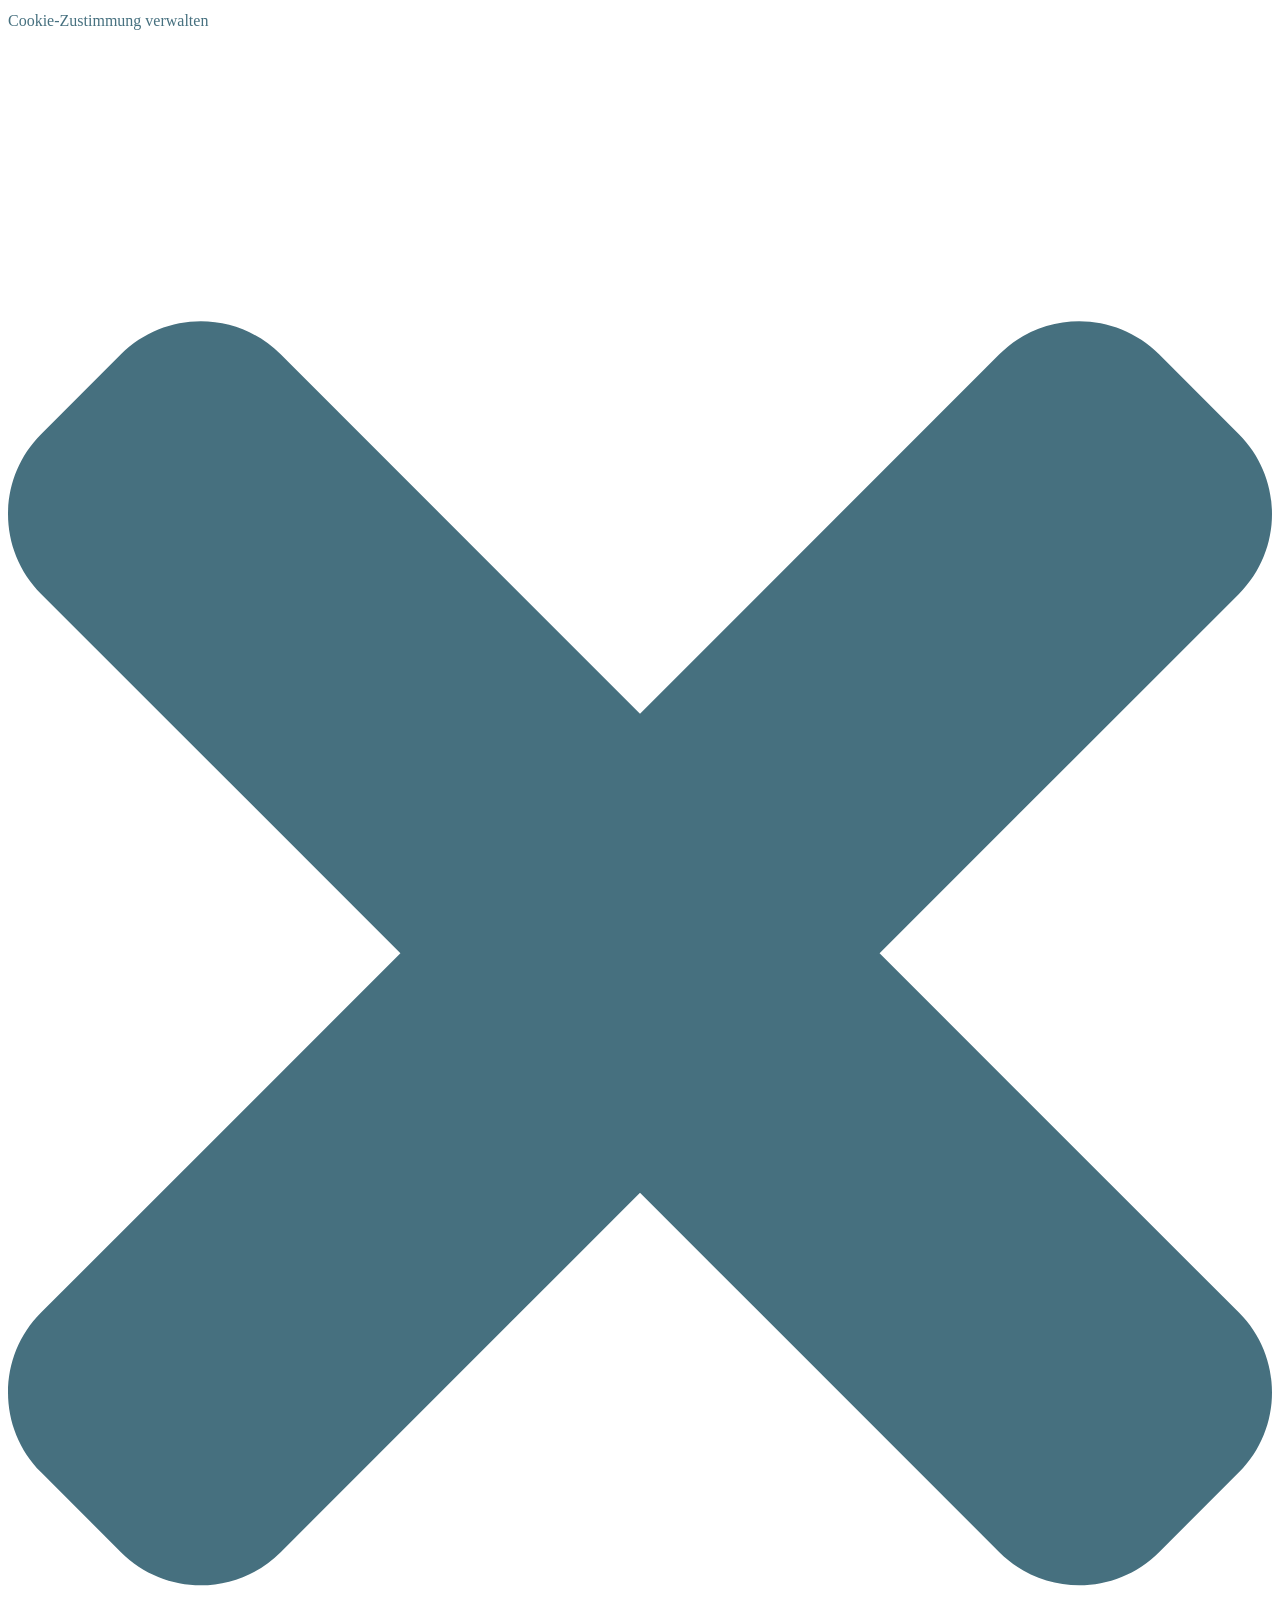
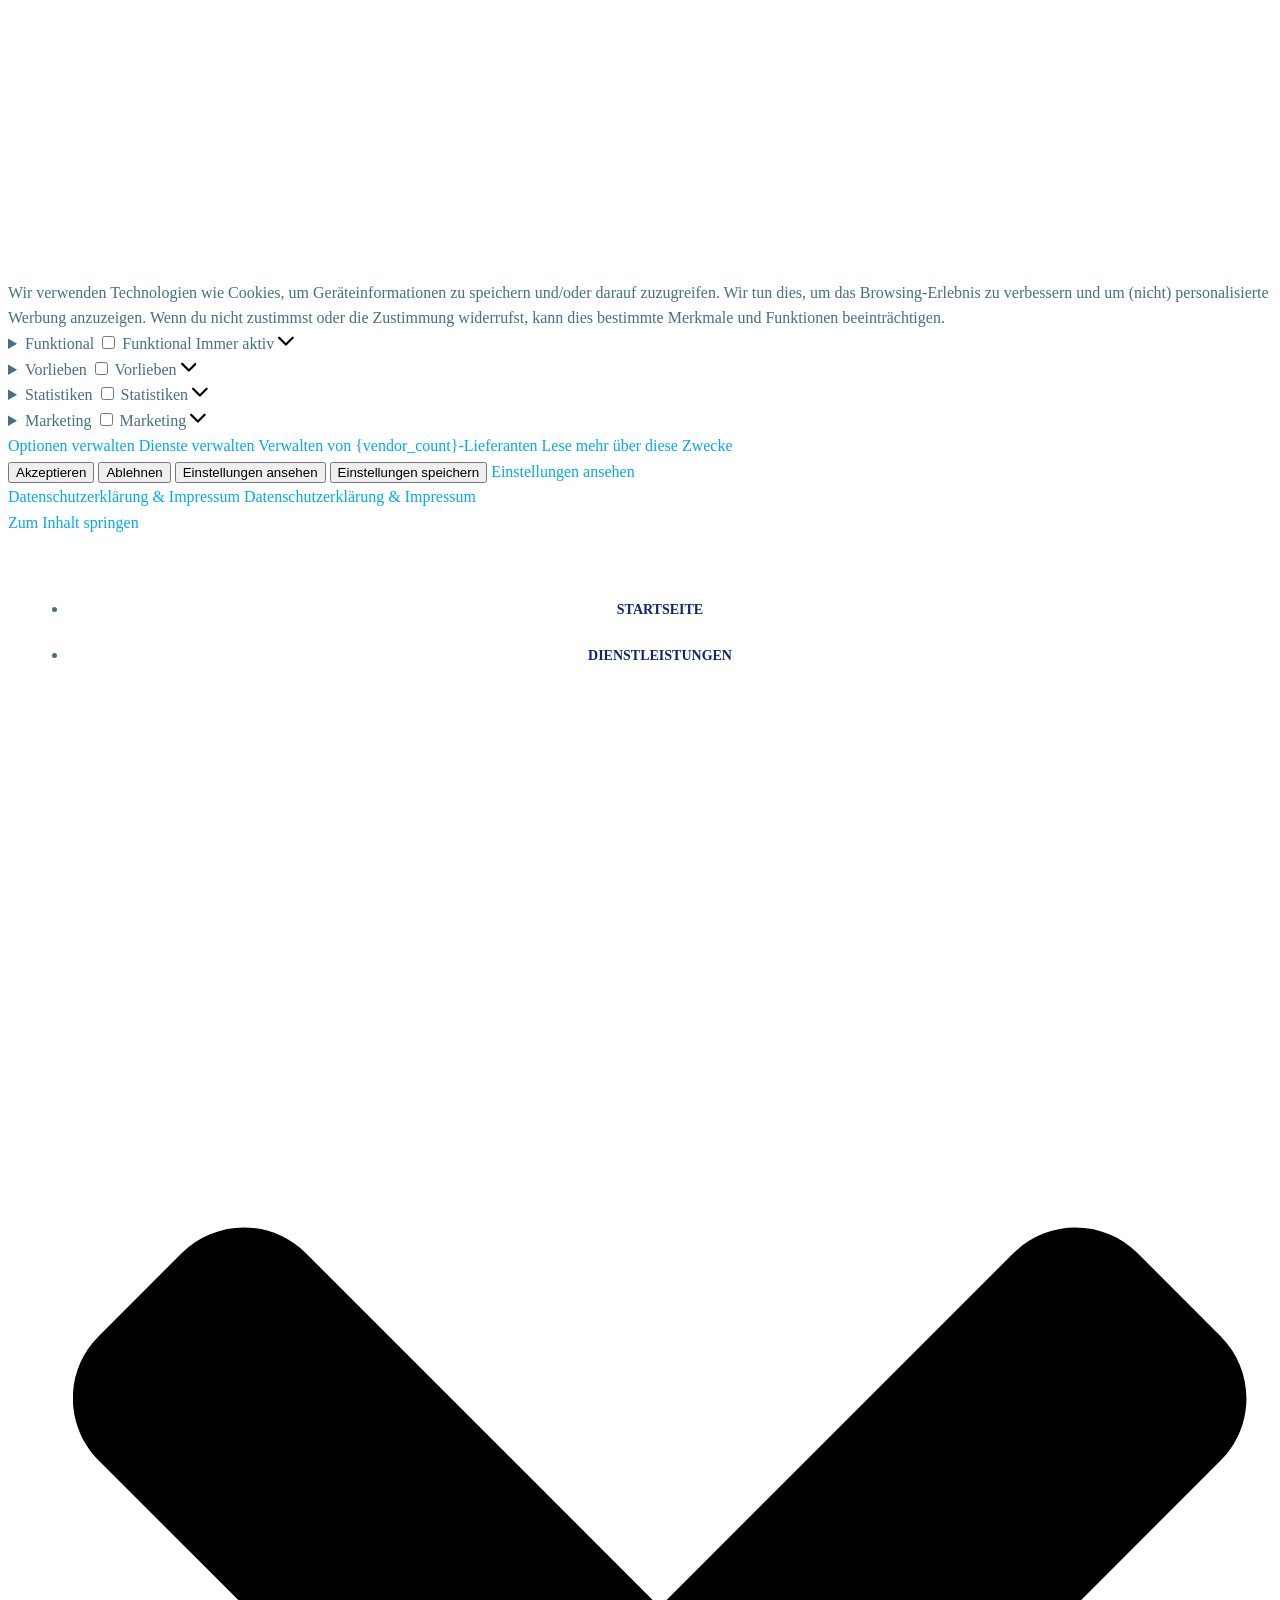
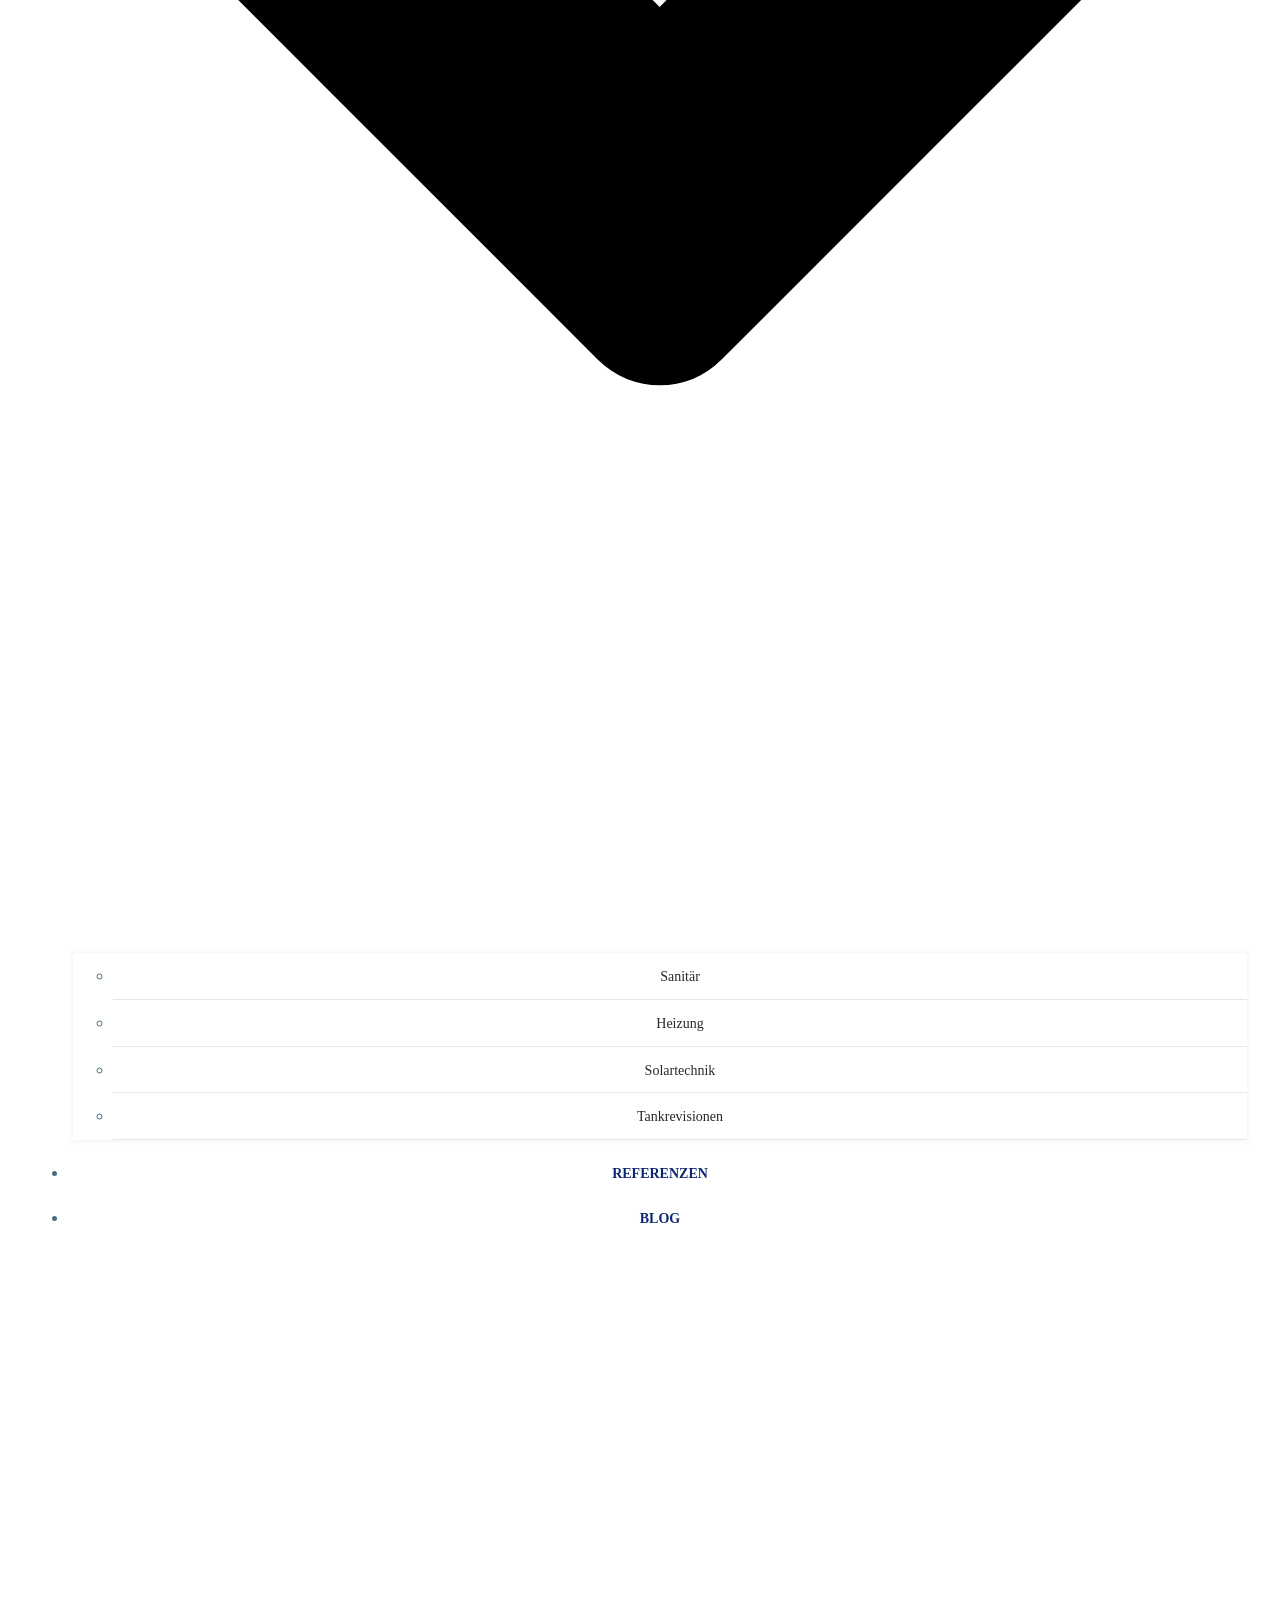
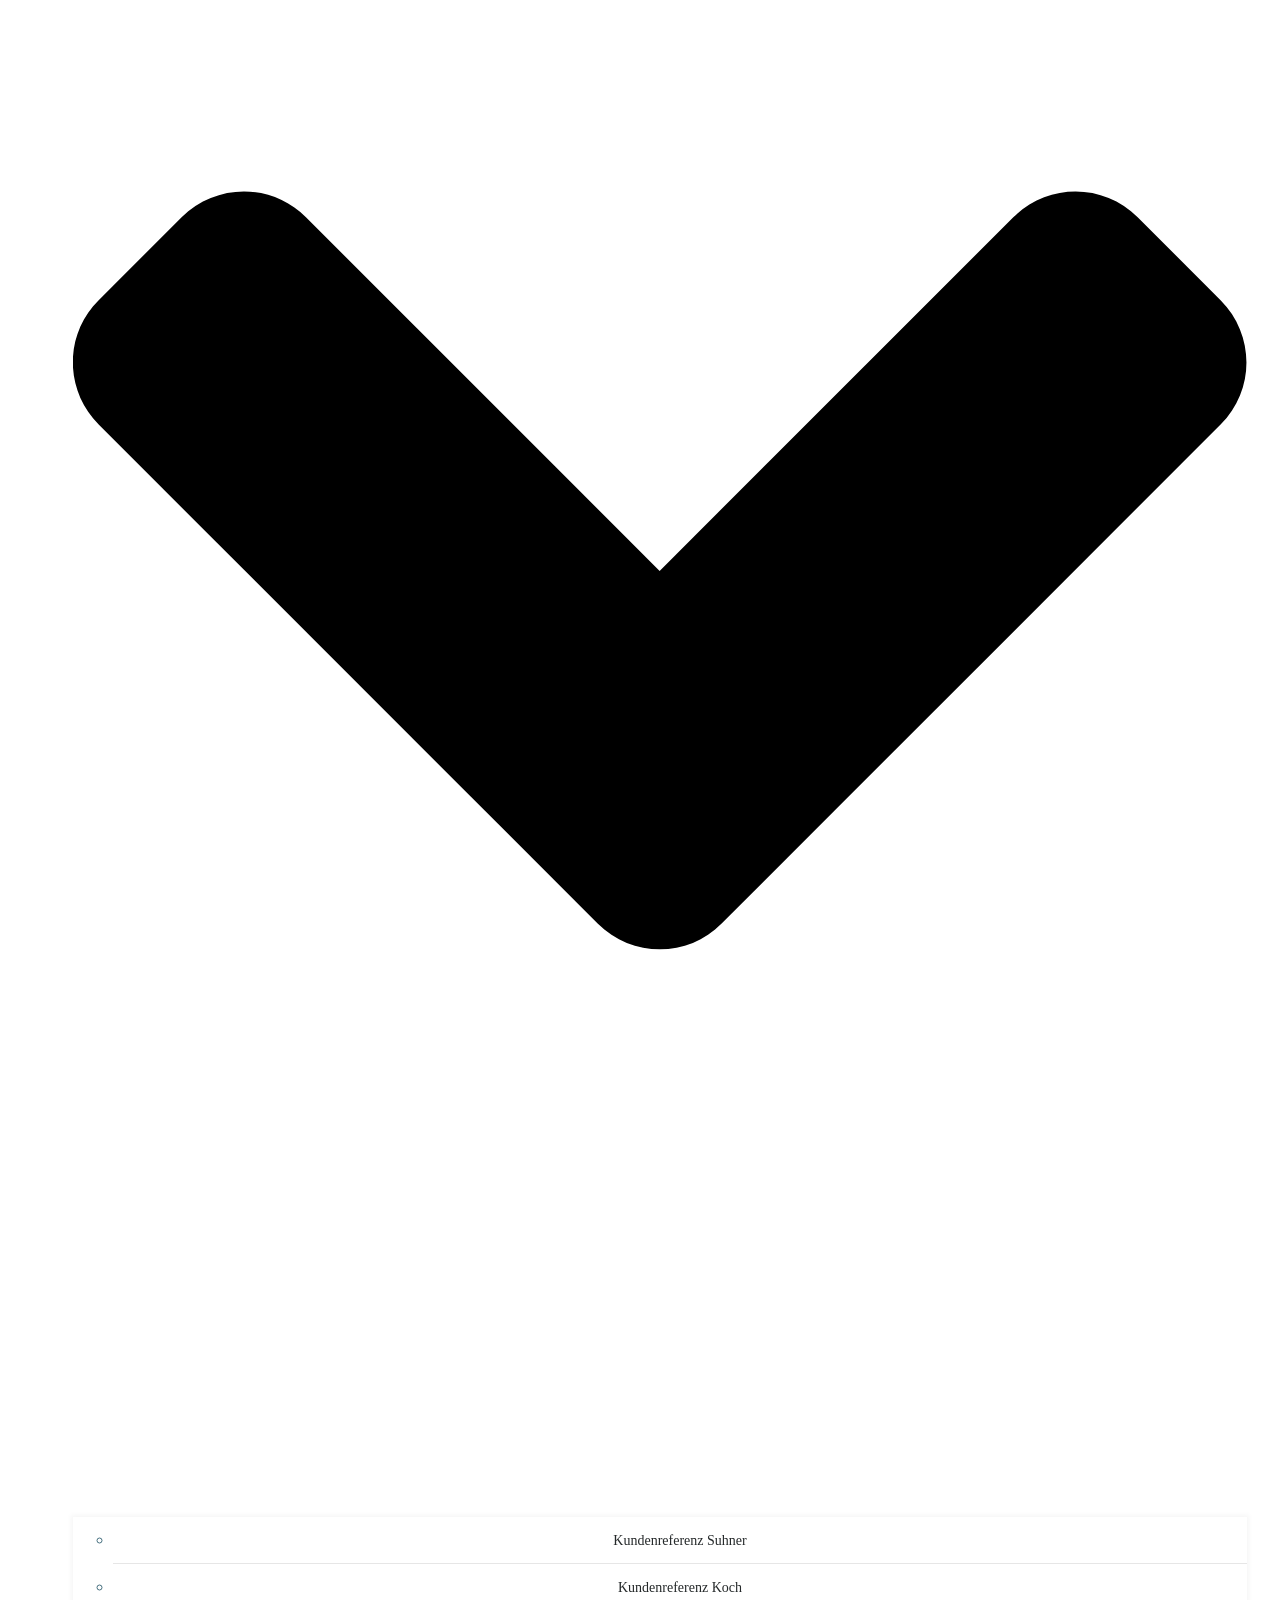
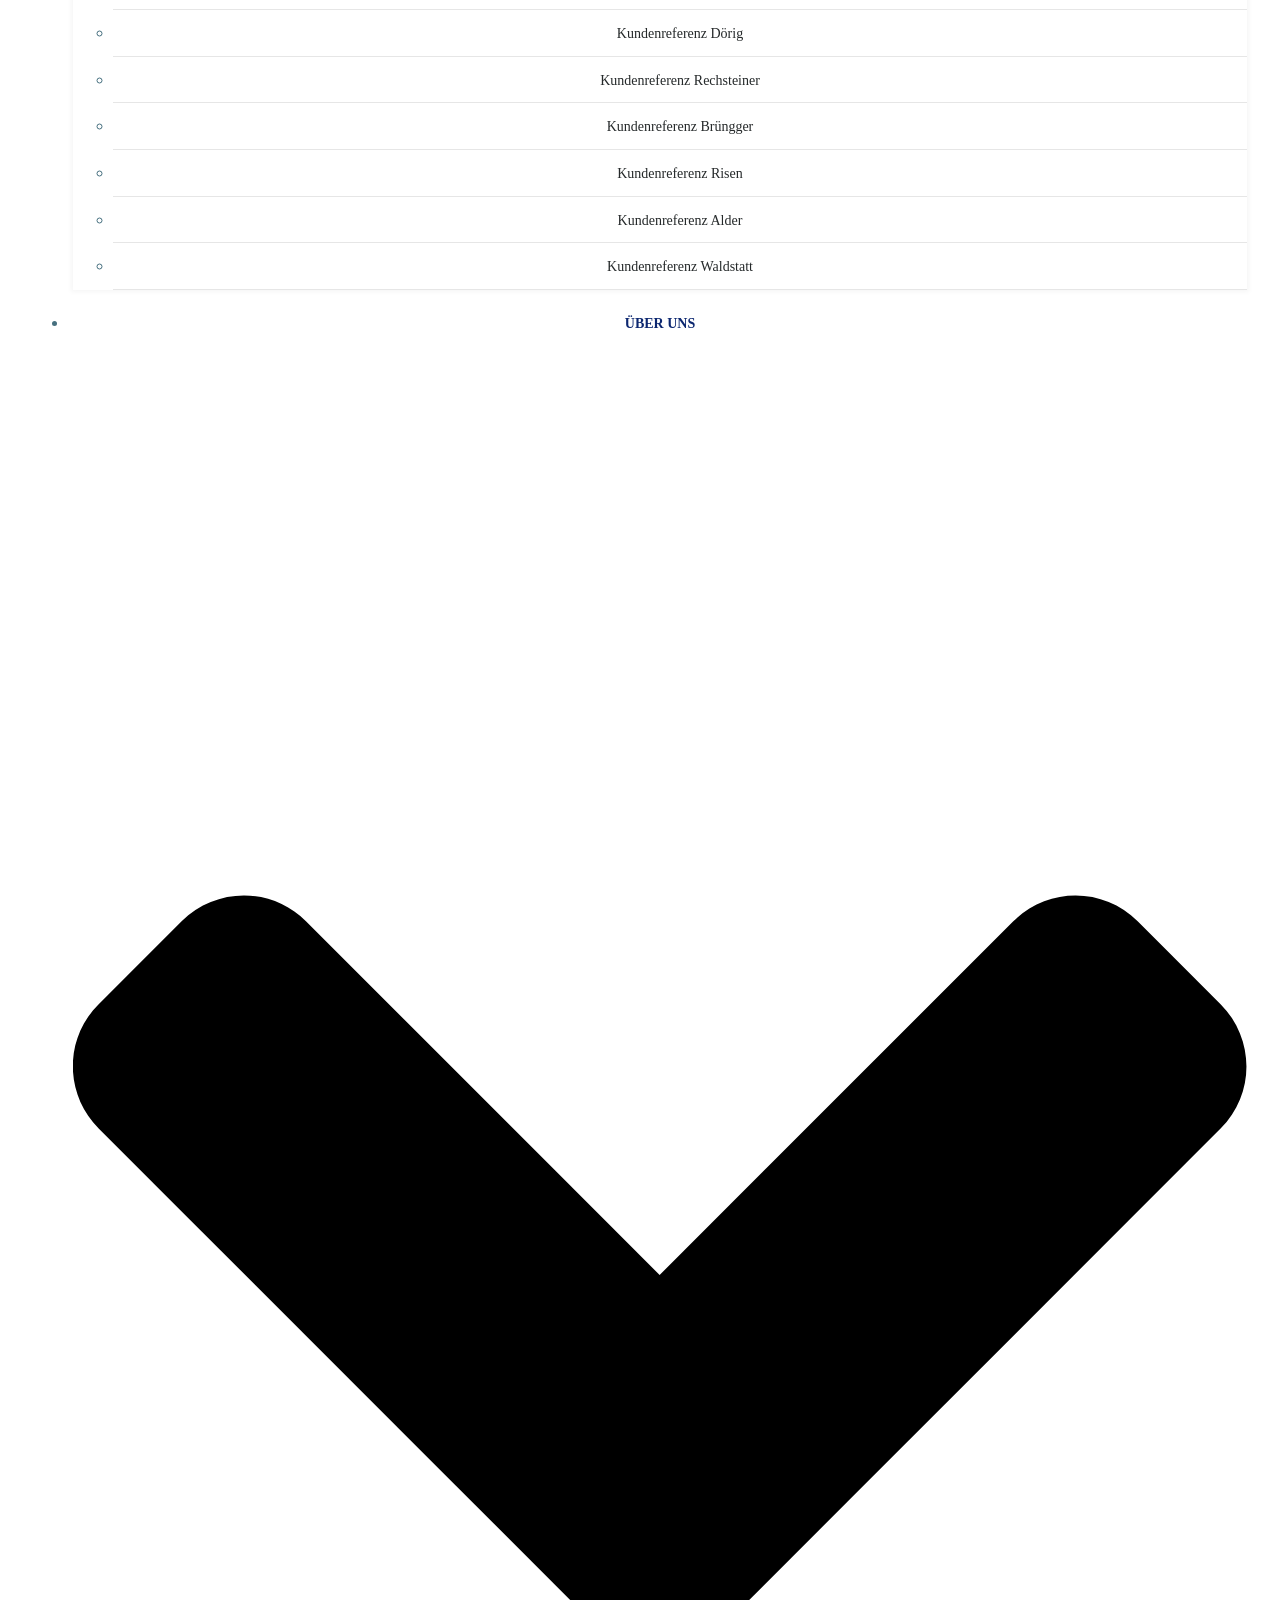
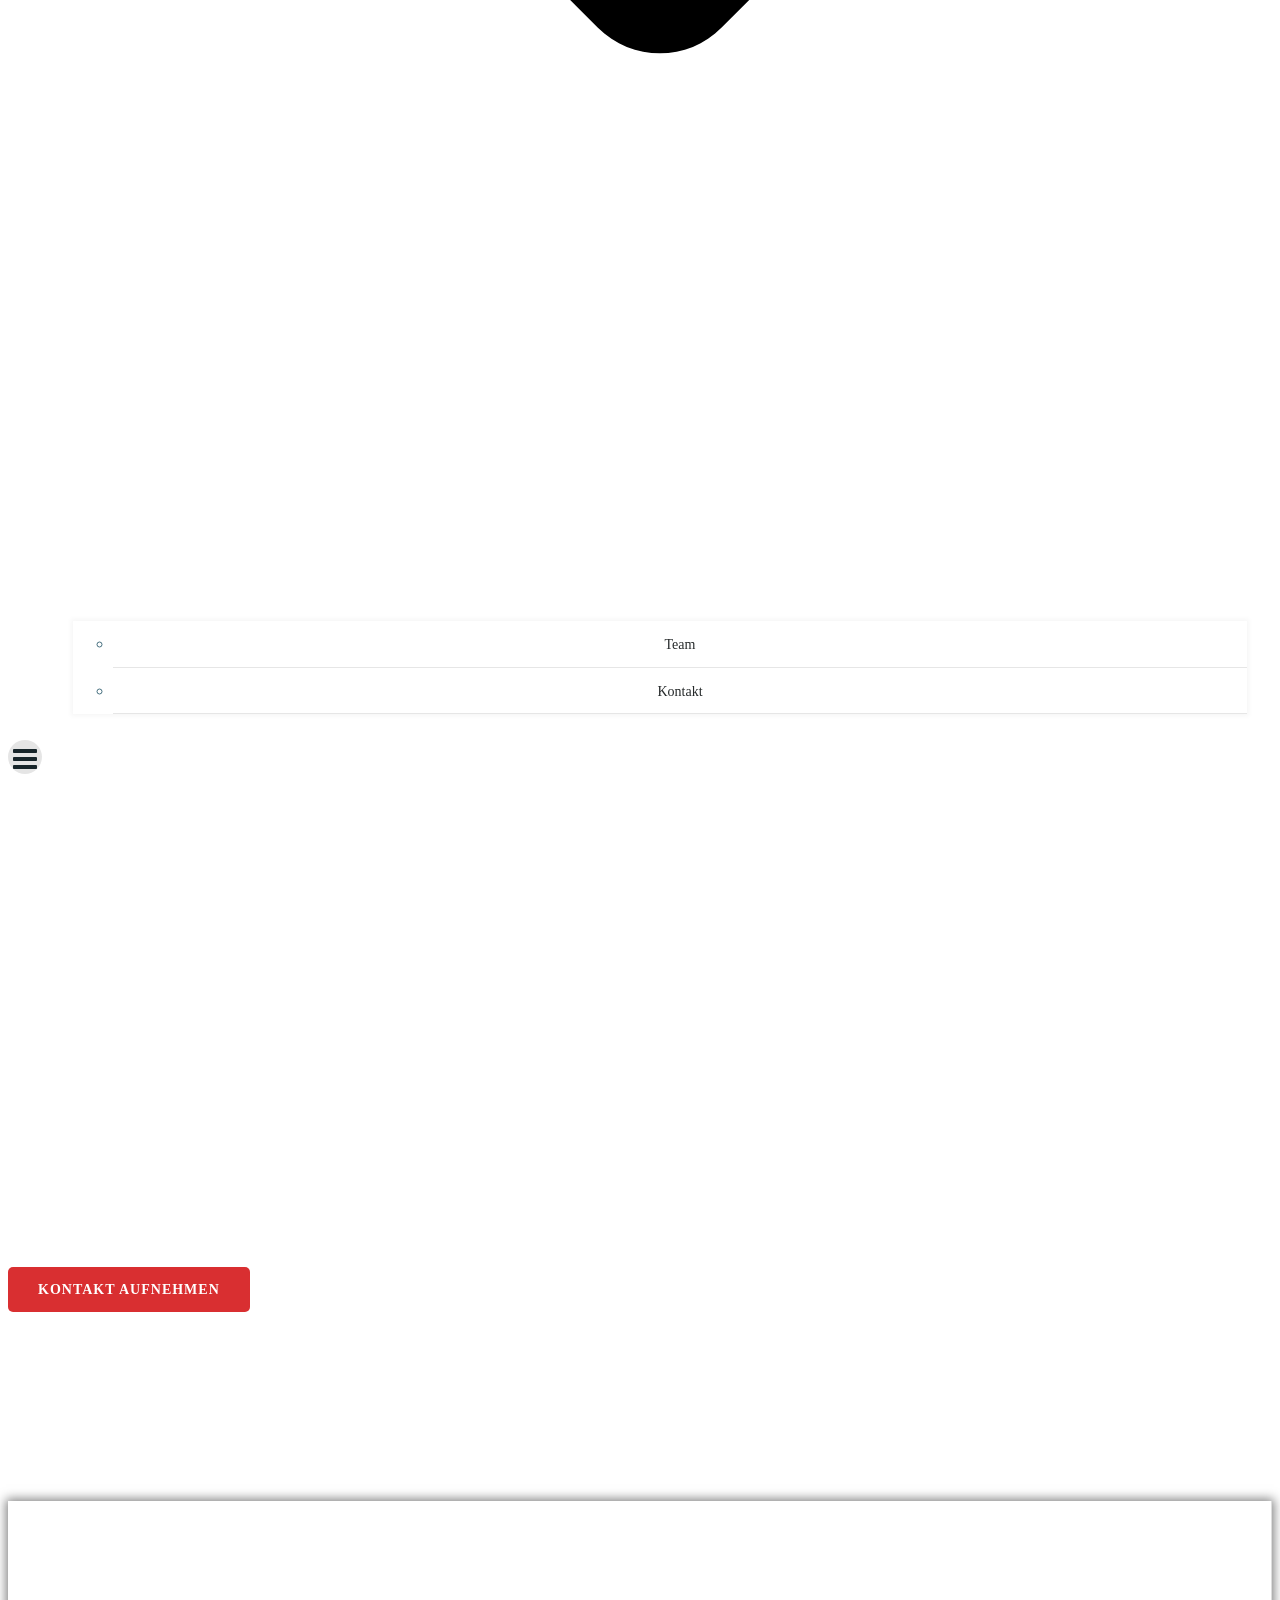
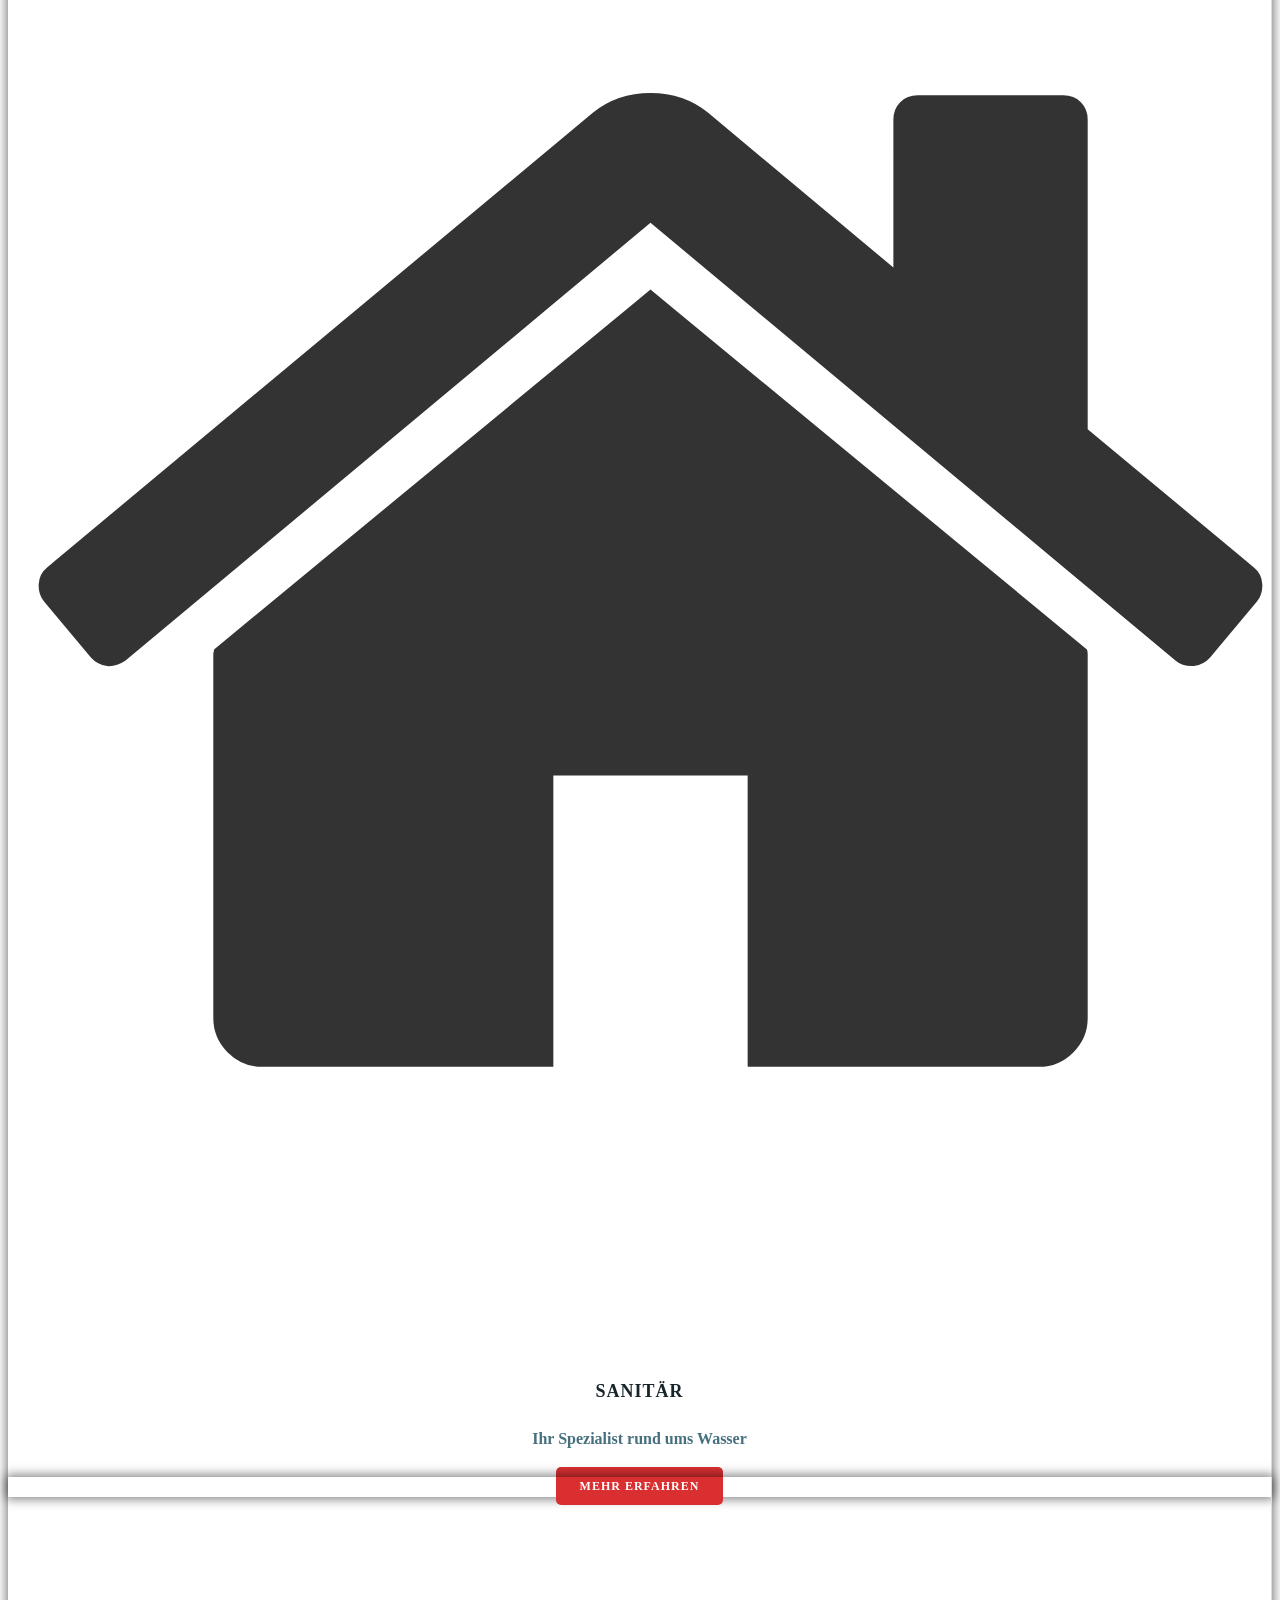
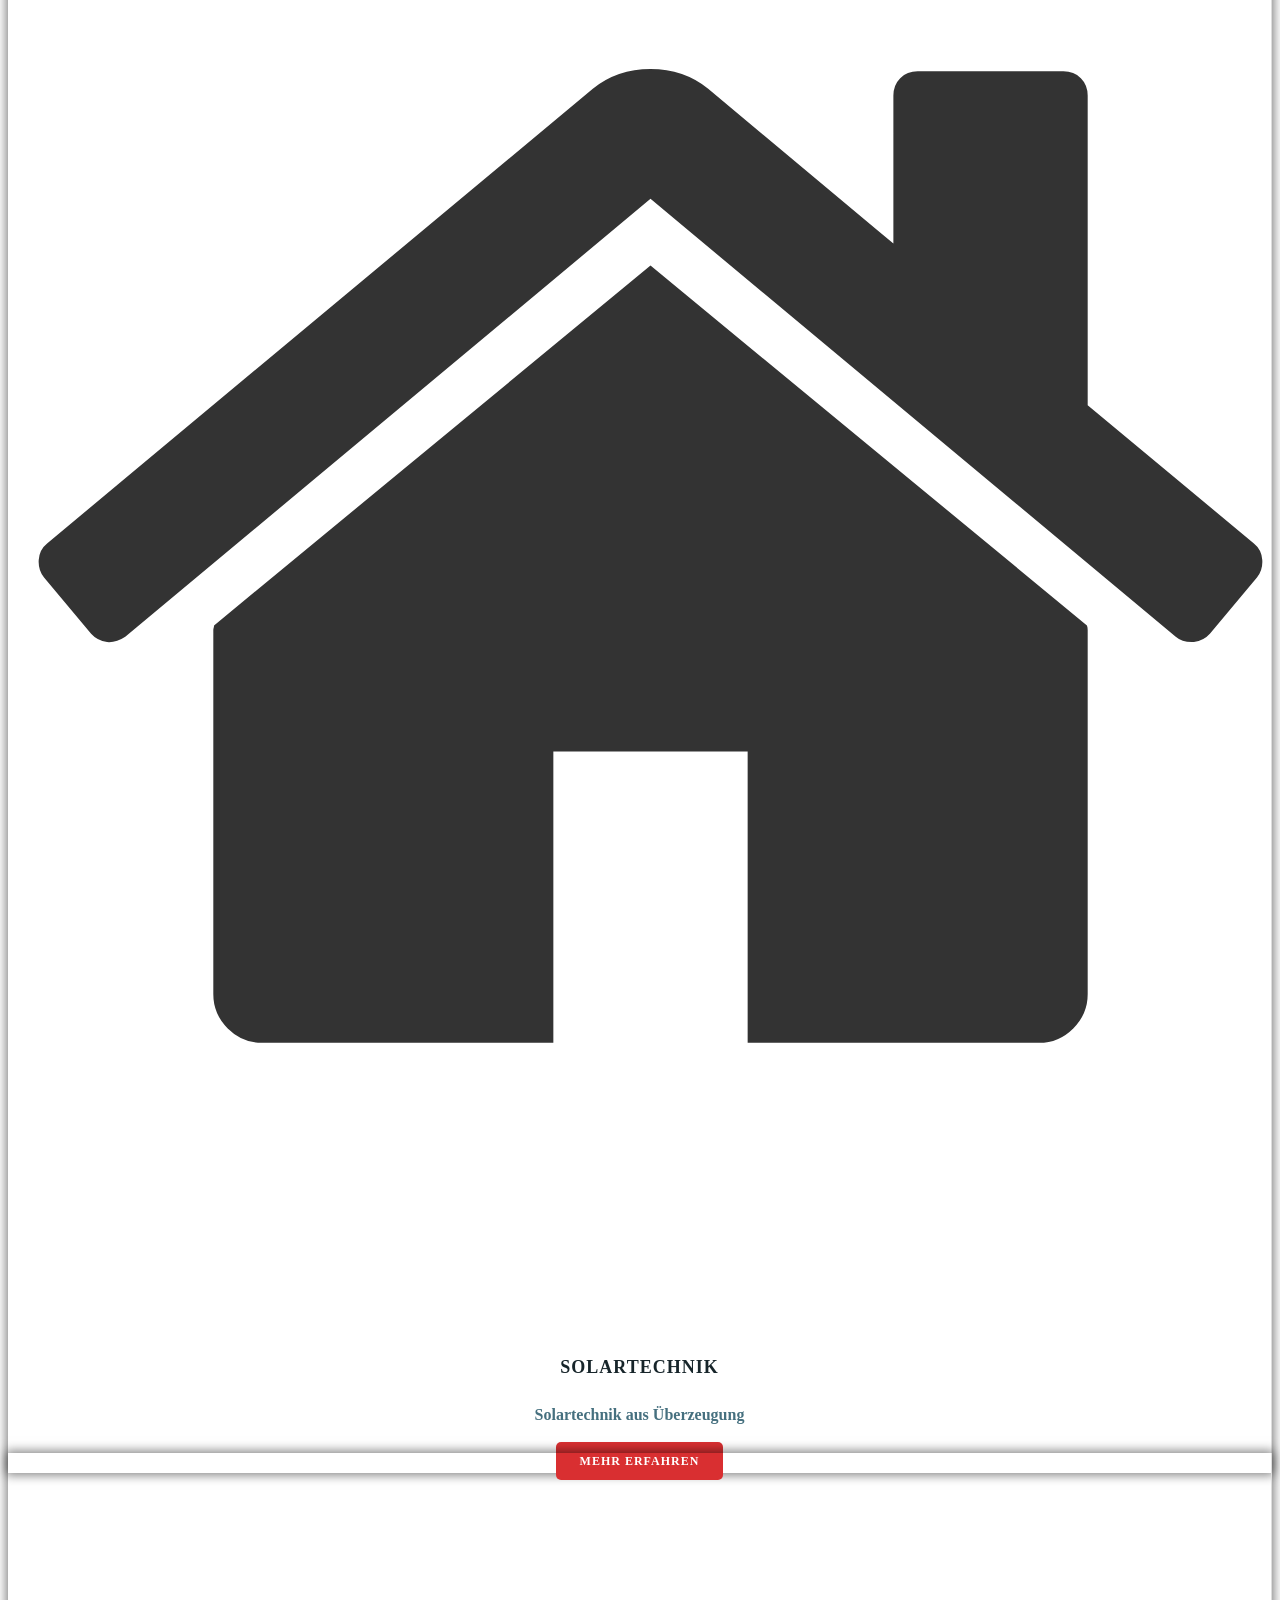
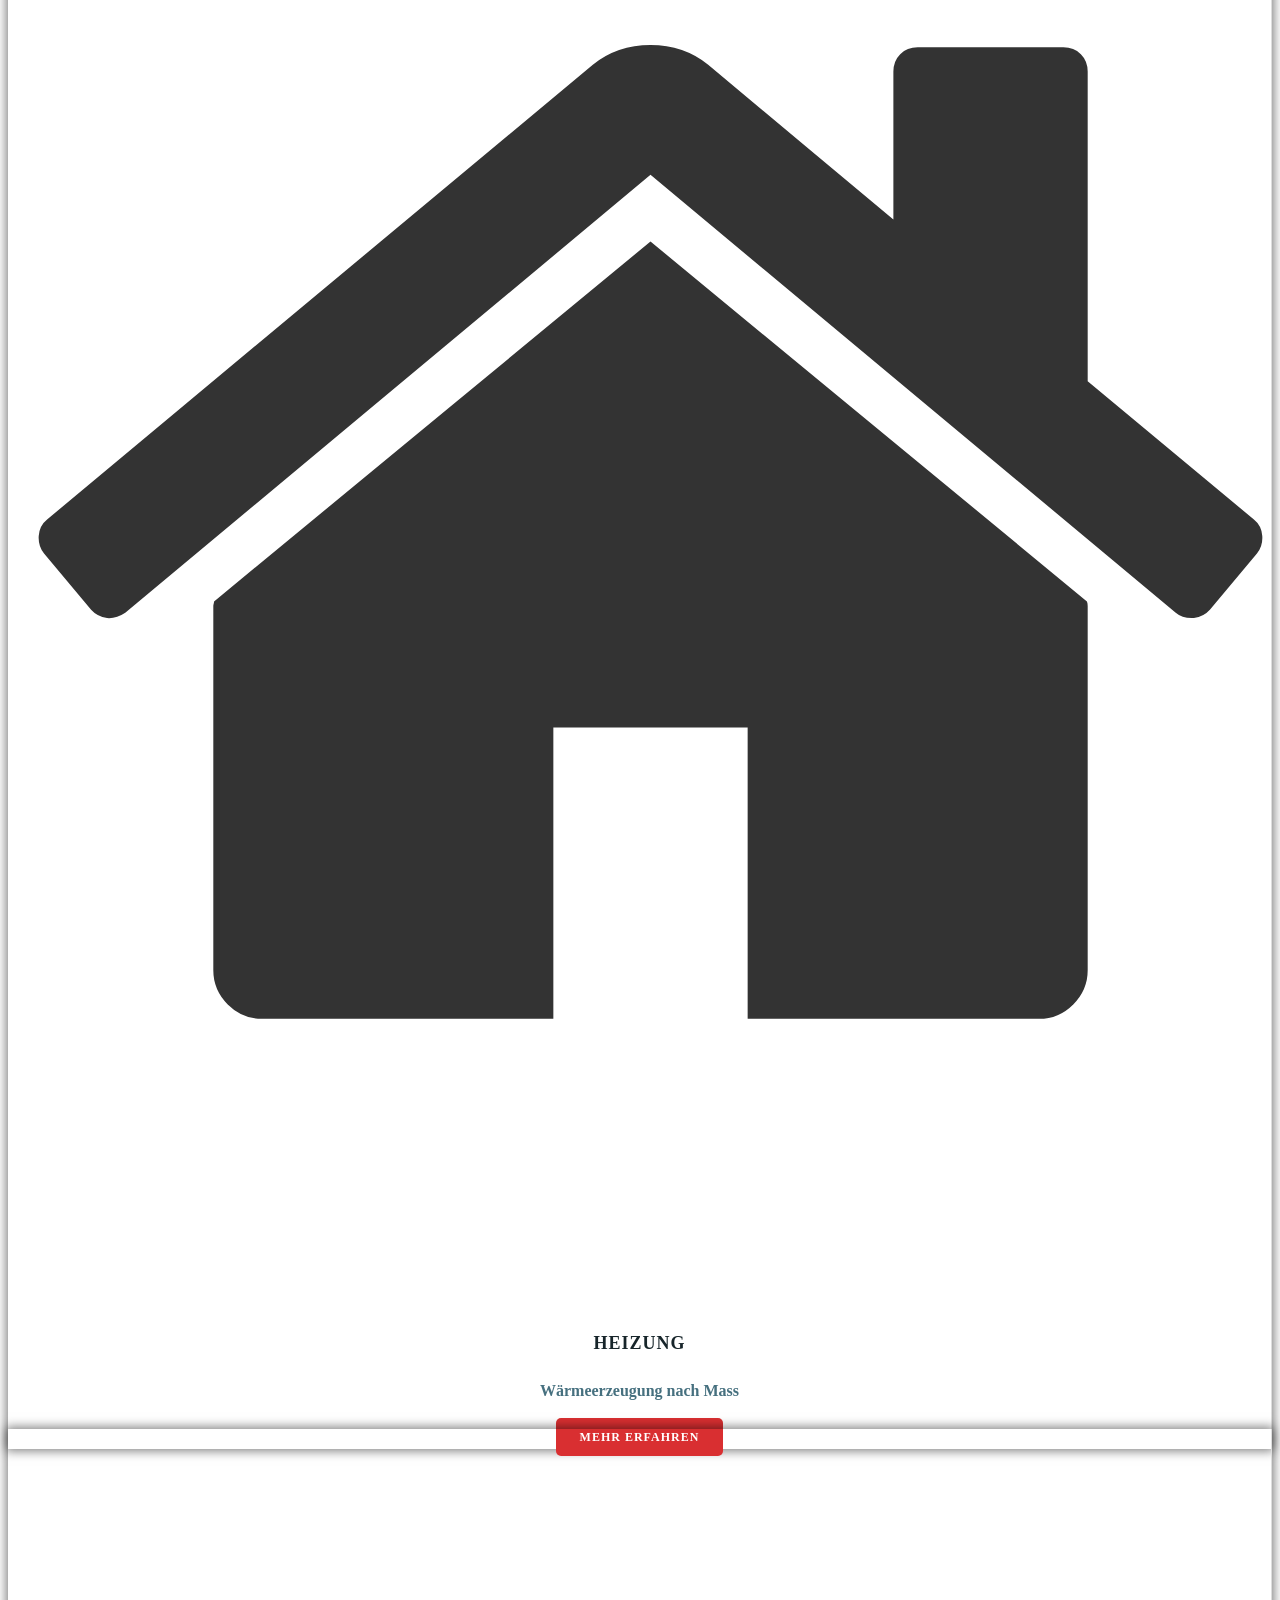
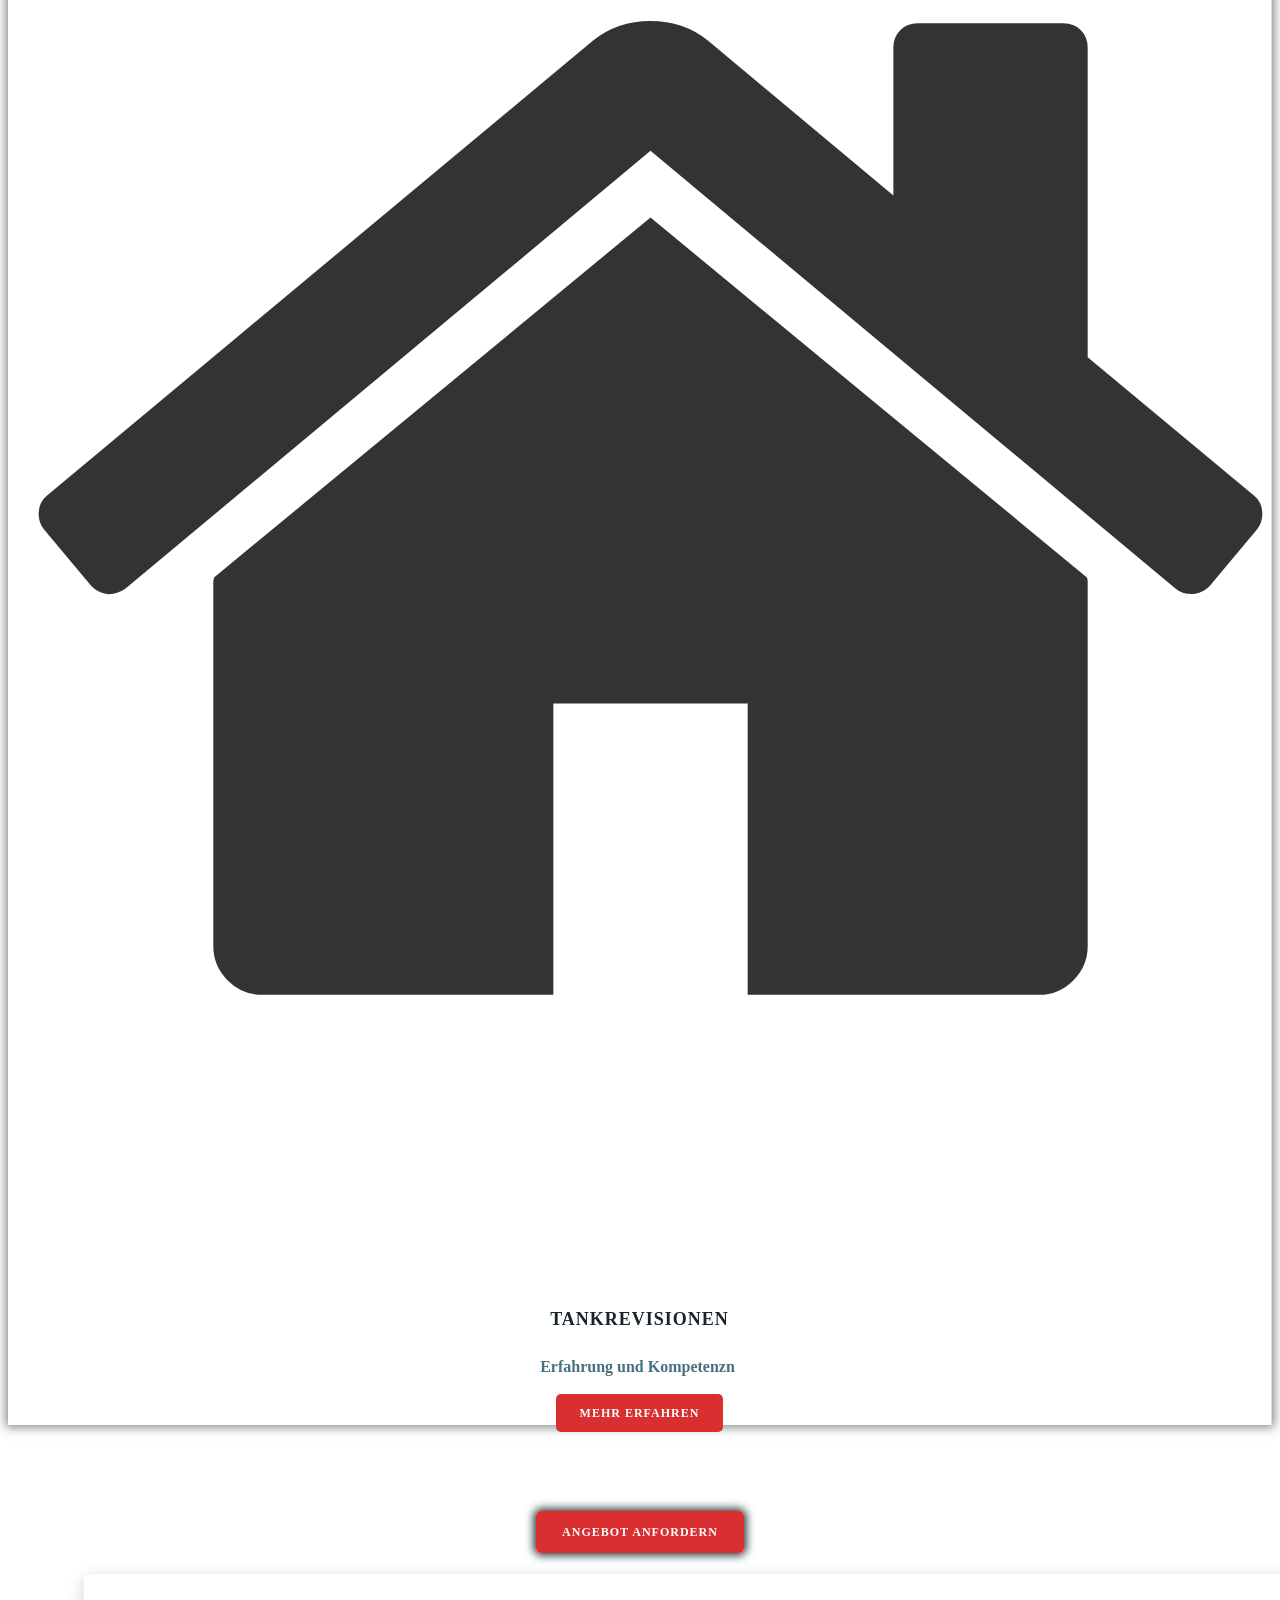
==== index.html @ 67e08b35 "Add files via upload" ====
<!DOCTYPE html>
<!-- saved from url=(0030)https://diener-haustechnik.ch/ -->
<html lang="de-DE"><head><meta http-equiv="Content-Type" content="text/html; charset=UTF-8">

<meta name="viewport" content="width=device-width, initial-scale=1">
<link rel="profile" href="http://gmpg.org/xfn/11">
<meta name="robots" content="index, follow, max-image-preview:large, max-snippet:-1, max-video-preview:-1">
<!-- This site is optimized with the Yoast SEO plugin v22.4 - https://yoast.com/wordpress/plugins/seo/ -->
<title>Diener Haustechnik - Sanitär &amp; mehr...</title>
<link rel="canonical" href="https://diener-haustechnik.ch/">
<meta property="og:locale" content="de_DE">
<meta property="og:type" content="website">
<meta property="og:title" content="Diener Haustechnik - Sanitär &amp; mehr...">
<meta property="og:description" content="Sanitär Ihr Spezialist rund ums Wasser Mehr erfahren SOLARTECHNIK Solartechnik aus Überzeugung Mehr erfahren Heizung Wärmeerzeugung nach Mass Mehr erfahren Tankrevisionen Erfahrung und Kompetenzn  Mehr erfahren Ob Sanitär-/ Heizung-/ Solartechnik oder Tankrevision. Ob Neubau, aufwändige Um- oder Renovationsarbeiten; Wenn es um Haustechnik geht, sollten Sie nichts dem Zufall überlassen. Machen Sie den ersten Schritt. Verlangen […]">
<meta property="og:url" content="https://diener-haustechnik.ch/">
<meta property="og:site_name" content="Diener Haustechnik">
<meta property="article:modified_time" content="2023-08-24T14:00:23+00:00">
<meta name="twitter:card" content="summary_large_image">
<script type="text/javascript" async="" src="./Diener Haustechnik - Sanitär &amp; mehr..._files/js"></script><script type="text/javascript" async="" src="./Diener Haustechnik - Sanitär &amp; mehr..._files/analytics.js.téléchargé"></script><script type="text/javascript" async="" src="./Diener Haustechnik - Sanitär &amp; mehr..._files/js(1)"></script><script type="application/ld+json" class="yoast-schema-graph">{"@context":"https://schema.org","@graph":[{"@type":"WebPage","@id":"https://diener-haustechnik.ch/","url":"https://diener-haustechnik.ch/","name":"Diener Haustechnik - Sanitär & mehr...","isPartOf":{"@id":"https://diener-haustechnik.ch/#website"},"about":{"@id":"https://diener-haustechnik.ch/#organization"},"datePublished":"2022-09-21T16:32:16+00:00","dateModified":"2023-08-24T14:00:23+00:00","breadcrumb":{"@id":"https://diener-haustechnik.ch/#breadcrumb"},"inLanguage":"de-DE","potentialAction":[{"@type":"ReadAction","target":["https://diener-haustechnik.ch/"]}]},{"@type":"BreadcrumbList","@id":"https://diener-haustechnik.ch/#breadcrumb","itemListElement":[{"@type":"ListItem","position":1,"name":"Front Page"}]},{"@type":"WebSite","@id":"https://diener-haustechnik.ch/#website","url":"https://diener-haustechnik.ch/","name":"Diener Haustechnik","description":"Sanitär, Heizung &amp; Solartechnik","publisher":{"@id":"https://diener-haustechnik.ch/#organization"},"potentialAction":[{"@type":"SearchAction","target":{"@type":"EntryPoint","urlTemplate":"https://diener-haustechnik.ch/?s={search_term_string}"},"query-input":"required name=search_term_string"}],"inLanguage":"de-DE"},{"@type":"Organization","@id":"https://diener-haustechnik.ch/#organization","name":"Diener Haustechnik","url":"https://diener-haustechnik.ch/","logo":{"@type":"ImageObject","inLanguage":"de-DE","@id":"https://diener-haustechnik.ch/#/schema/logo/image/","url":"https://diener-haustechnik.ch/wp-content/uploads/2022/10/csm_logo-hoch_c366483b9d.jpg","contentUrl":"https://diener-haustechnik.ch/wp-content/uploads/2022/10/csm_logo-hoch_c366483b9d.jpg","width":250,"height":63,"caption":"Diener Haustechnik"},"image":{"@id":"https://diener-haustechnik.ch/#/schema/logo/image/"}}]}</script>
<!-- / Yoast SEO plugin. -->
<link rel="dns-prefetch" href="https://stats.wp.com/">
<link rel="dns-prefetch" href="https://fonts.googleapis.com/">
<link rel="dns-prefetch" href="https://c0.wp.com/">
<!-- <link rel='stylesheet' id='extend-builder-css-css' href='https://diener-haustechnik.ch/wp-content/plugins/colibri-page-builder-pro/extend-builder/assets/static/css/theme.css?ver=1.0.313-pro' type='text/css' media='all' /> -->
<link rel="stylesheet" type="text/css" href="./Diener Haustechnik - Sanitär &amp; mehr..._files/2kt2l.css" media="all">
<style id="extend-builder-css-inline-css" type="text/css">
/* page css */
/* part css : theme-shapes */
.colibri-shape-circles {
background-image:url('https://diener-haustechnik.ch/wp-content/themes/colibri-wp/resources/images/header-shapes/circles.png')
}
.colibri-shape-10degree-stripes {
background-image:url('https://diener-haustechnik.ch/wp-content/themes/colibri-wp/resources/images/header-shapes/10degree-stripes.png')
}
.colibri-shape-rounded-squares-blue {
background-image:url('https://diener-haustechnik.ch/wp-content/themes/colibri-wp/resources/images/header-shapes/rounded-squares-blue.png')
}
.colibri-shape-many-rounded-squares-blue {
background-image:url('https://diener-haustechnik.ch/wp-content/themes/colibri-wp/resources/images/header-shapes/many-rounded-squares-blue.png')
}
.colibri-shape-two-circles {
background-image:url('https://diener-haustechnik.ch/wp-content/themes/colibri-wp/resources/images/header-shapes/two-circles.png')
}
.colibri-shape-circles-2 {
background-image:url('https://diener-haustechnik.ch/wp-content/themes/colibri-wp/resources/images/header-shapes/circles-2.png')
}
.colibri-shape-circles-3 {
background-image:url('https://diener-haustechnik.ch/wp-content/themes/colibri-wp/resources/images/header-shapes/circles-3.png')
}
.colibri-shape-circles-gradient {
background-image:url('https://diener-haustechnik.ch/wp-content/themes/colibri-wp/resources/images/header-shapes/circles-gradient.png')
}
.colibri-shape-circles-white-gradient {
background-image:url('https://diener-haustechnik.ch/wp-content/themes/colibri-wp/resources/images/header-shapes/circles-white-gradient.png')
}
.colibri-shape-waves {
background-image:url('https://diener-haustechnik.ch/wp-content/themes/colibri-wp/resources/images/header-shapes/waves.png')
}
.colibri-shape-waves-inverted {
background-image:url('https://diener-haustechnik.ch/wp-content/themes/colibri-wp/resources/images/header-shapes/waves-inverted.png')
}
.colibri-shape-dots {
background-image:url('https://diener-haustechnik.ch/wp-content/themes/colibri-wp/resources/images/header-shapes/dots.png')
}
.colibri-shape-left-tilted-lines {
background-image:url('https://diener-haustechnik.ch/wp-content/themes/colibri-wp/resources/images/header-shapes/left-tilted-lines.png')
}
.colibri-shape-right-tilted-lines {
background-image:url('https://diener-haustechnik.ch/wp-content/themes/colibri-wp/resources/images/header-shapes/right-tilted-lines.png')
}
.colibri-shape-right-tilted-strips {
background-image:url('https://diener-haustechnik.ch/wp-content/themes/colibri-wp/resources/images/header-shapes/right-tilted-strips.png')
}
/* part css : theme */
.h-y-container > *:not(:last-child), .h-x-container-inner > * {
margin-bottom: 20px;
}
.h-x-container-inner, .h-column__content > .h-x-container > *:last-child {
margin-bottom: -20px;
}
.h-x-container-inner > * {
padding-left: 10px;
padding-right: 10px;
}
.h-x-container-inner {
margin-left: -10px;
margin-right: -10px;
}
[class*=style-], [class*=local-style-], .h-global-transition, .h-global-transition-all, .h-global-transition-all * {
transition-duration: 0.5s;
}
.wp-block-button .wp-block-button__link:not(.has-background),.wp-block-file .wp-block-file__button {
background-color: #03a9f4;
background-image: none;
}
.wp-block-button .wp-block-button__link:not(.has-background):hover,.wp-block-button .wp-block-button__link:not(.has-background):focus,.wp-block-button .wp-block-button__link:not(.has-background):active,.wp-block-file .wp-block-file__button:hover,.wp-block-file .wp-block-file__button:focus,.wp-block-file .wp-block-file__button:active {
background-color: rgb(2, 110, 159);
background-image: none;
}
.wp-block-button.is-style-outline .wp-block-button__link:not(.has-background) {
color: #03a9f4;
background-color: transparent;
background-image: none;
border-top-width: 2px;
border-top-color: #03a9f4;
border-top-style: solid;
border-right-width: 2px;
border-right-color: #03a9f4;
border-right-style: solid;
border-bottom-width: 2px;
border-bottom-color: #03a9f4;
border-bottom-style: solid;
border-left-width: 2px;
border-left-color: #03a9f4;
border-left-style: solid;
}
.wp-block-button.is-style-outline .wp-block-button__link:not(.has-background):hover,.wp-block-button.is-style-outline .wp-block-button__link:not(.has-background):focus,.wp-block-button.is-style-outline .wp-block-button__link:not(.has-background):active {
color: #fff;
background-color: #03a9f4;
background-image: none;
}
.has-background-color,*[class^="wp-block-"].is-style-solid-color {
background-color: #03a9f4;
background-image: none;
}
.has-colibri-color-1-background-color {
background-color: #03a9f4;
background-image: none;
}
.wp-block-button .wp-block-button__link.has-colibri-color-1-background-color {
background-color: #03a9f4;
background-image: none;
}
.wp-block-button .wp-block-button__link.has-colibri-color-1-background-color:hover,.wp-block-button .wp-block-button__link.has-colibri-color-1-background-color:focus,.wp-block-button .wp-block-button__link.has-colibri-color-1-background-color:active {
background-color: rgb(2, 110, 159);
background-image: none;
}
.wp-block-button.is-style-outline .wp-block-button__link.has-colibri-color-1-background-color {
color: #03a9f4;
background-color: transparent;
background-image: none;
border-top-width: 2px;
border-top-color: #03a9f4;
border-top-style: solid;
border-right-width: 2px;
border-right-color: #03a9f4;
border-right-style: solid;
border-bottom-width: 2px;
border-bottom-color: #03a9f4;
border-bottom-style: solid;
border-left-width: 2px;
border-left-color: #03a9f4;
border-left-style: solid;
}
.wp-block-button.is-style-outline .wp-block-button__link.has-colibri-color-1-background-color:hover,.wp-block-button.is-style-outline .wp-block-button__link.has-colibri-color-1-background-color:focus,.wp-block-button.is-style-outline .wp-block-button__link.has-colibri-color-1-background-color:active {
color: #fff;
background-color: #03a9f4;
background-image: none;
}
*[class^="wp-block-"].has-colibri-color-1-background-color,*[class^="wp-block-"] .has-colibri-color-1-background-color,*[class^="wp-block-"].is-style-solid-color.has-colibri-color-1-color,*[class^="wp-block-"].is-style-solid-color blockquote.has-colibri-color-1-color,*[class^="wp-block-"].is-style-solid-color blockquote.has-colibri-color-1-color p {
background-color: #03a9f4;
background-image: none;
}
.has-colibri-color-1-color {
color: #03a9f4;
}
.has-colibri-color-2-background-color {
background-color: #f79007;
background-image: none;
}
.wp-block-button .wp-block-button__link.has-colibri-color-2-background-color {
background-color: #f79007;
background-image: none;
}
.wp-block-button .wp-block-button__link.has-colibri-color-2-background-color:hover,.wp-block-button .wp-block-button__link.has-colibri-color-2-background-color:focus,.wp-block-button .wp-block-button__link.has-colibri-color-2-background-color:active {
background-color: rgb(162, 94, 5);
background-image: none;
}
.wp-block-button.is-style-outline .wp-block-button__link.has-colibri-color-2-background-color {
color: #f79007;
background-color: transparent;
background-image: none;
border-top-width: 2px;
border-top-color: #f79007;
border-top-style: solid;
border-right-width: 2px;
border-right-color: #f79007;
border-right-style: solid;
border-bottom-width: 2px;
border-bottom-color: #f79007;
border-bottom-style: solid;
border-left-width: 2px;
border-left-color: #f79007;
border-left-style: solid;
}
.wp-block-button.is-style-outline .wp-block-button__link.has-colibri-color-2-background-color:hover,.wp-block-button.is-style-outline .wp-block-button__link.has-colibri-color-2-background-color:focus,.wp-block-button.is-style-outline .wp-block-button__link.has-colibri-color-2-background-color:active {
color: #fff;
background-color: #f79007;
background-image: none;
}
*[class^="wp-block-"].has-colibri-color-2-background-color,*[class^="wp-block-"] .has-colibri-color-2-background-color,*[class^="wp-block-"].is-style-solid-color.has-colibri-color-2-color,*[class^="wp-block-"].is-style-solid-color blockquote.has-colibri-color-2-color,*[class^="wp-block-"].is-style-solid-color blockquote.has-colibri-color-2-color p {
background-color: #f79007;
background-image: none;
}
.has-colibri-color-2-color {
color: #f79007;
}
.has-colibri-color-3-background-color {
background-color: #00bf87;
background-image: none;
}
.wp-block-button .wp-block-button__link.has-colibri-color-3-background-color {
background-color: #00bf87;
background-image: none;
}
.wp-block-button .wp-block-button__link.has-colibri-color-3-background-color:hover,.wp-block-button .wp-block-button__link.has-colibri-color-3-background-color:focus,.wp-block-button .wp-block-button__link.has-colibri-color-3-background-color:active {
background-color: rgb(0, 106, 75);
background-image: none;
}
.wp-block-button.is-style-outline .wp-block-button__link.has-colibri-color-3-background-color {
color: #00bf87;
background-color: transparent;
background-image: none;
border-top-width: 2px;
border-top-color: #00bf87;
border-top-style: solid;
border-right-width: 2px;
border-right-color: #00bf87;
border-right-style: solid;
border-bottom-width: 2px;
border-bottom-color: #00bf87;
border-bottom-style: solid;
border-left-width: 2px;
border-left-color: #00bf87;
border-left-style: solid;
}
.wp-block-button.is-style-outline .wp-block-button__link.has-colibri-color-3-background-color:hover,.wp-block-button.is-style-outline .wp-block-button__link.has-colibri-color-3-background-color:focus,.wp-block-button.is-style-outline .wp-block-button__link.has-colibri-color-3-background-color:active {
color: #fff;
background-color: #00bf87;
background-image: none;
}
*[class^="wp-block-"].has-colibri-color-3-background-color,*[class^="wp-block-"] .has-colibri-color-3-background-color,*[class^="wp-block-"].is-style-solid-color.has-colibri-color-3-color,*[class^="wp-block-"].is-style-solid-color blockquote.has-colibri-color-3-color,*[class^="wp-block-"].is-style-solid-color blockquote.has-colibri-color-3-color p {
background-color: #00bf87;
background-image: none;
}
.has-colibri-color-3-color {
color: #00bf87;
}
.has-colibri-color-4-background-color {
background-color: #6632ff;
background-image: none;
}
.wp-block-button .wp-block-button__link.has-colibri-color-4-background-color {
background-color: #6632ff;
background-image: none;
}
.wp-block-button .wp-block-button__link.has-colibri-color-4-background-color:hover,.wp-block-button .wp-block-button__link.has-colibri-color-4-background-color:focus,.wp-block-button .wp-block-button__link.has-colibri-color-4-background-color:active {
background-color: rgb(68, 33, 170);
background-image: none;
}
.wp-block-button.is-style-outline .wp-block-button__link.has-colibri-color-4-background-color {
color: #6632ff;
background-color: transparent;
background-image: none;
border-top-width: 2px;
border-top-color: #6632ff;
border-top-style: solid;
border-right-width: 2px;
border-right-color: #6632ff;
border-right-style: solid;
border-bottom-width: 2px;
border-bottom-color: #6632ff;
border-bottom-style: solid;
border-left-width: 2px;
border-left-color: #6632ff;
border-left-style: solid;
}
.wp-block-button.is-style-outline .wp-block-button__link.has-colibri-color-4-background-color:hover,.wp-block-button.is-style-outline .wp-block-button__link.has-colibri-color-4-background-color:focus,.wp-block-button.is-style-outline .wp-block-button__link.has-colibri-color-4-background-color:active {
color: #fff;
background-color: #6632ff;
background-image: none;
}
*[class^="wp-block-"].has-colibri-color-4-background-color,*[class^="wp-block-"] .has-colibri-color-4-background-color,*[class^="wp-block-"].is-style-solid-color.has-colibri-color-4-color,*[class^="wp-block-"].is-style-solid-color blockquote.has-colibri-color-4-color,*[class^="wp-block-"].is-style-solid-color blockquote.has-colibri-color-4-color p {
background-color: #6632ff;
background-image: none;
}
.has-colibri-color-4-color {
color: #6632ff;
}
.has-colibri-color-5-background-color {
background-color: #FFFFFF;
background-image: none;
}
.wp-block-button .wp-block-button__link.has-colibri-color-5-background-color {
background-color: #FFFFFF;
background-image: none;
}
.wp-block-button .wp-block-button__link.has-colibri-color-5-background-color:hover,.wp-block-button .wp-block-button__link.has-colibri-color-5-background-color:focus,.wp-block-button .wp-block-button__link.has-colibri-color-5-background-color:active {
background-color: rgb(102, 102, 102);
background-image: none;
}
.wp-block-button.is-style-outline .wp-block-button__link.has-colibri-color-5-background-color {
color: #FFFFFF;
background-color: transparent;
background-image: none;
border-top-width: 2px;
border-top-color: #FFFFFF;
border-top-style: solid;
border-right-width: 2px;
border-right-color: #FFFFFF;
border-right-style: solid;
border-bottom-width: 2px;
border-bottom-color: #FFFFFF;
border-bottom-style: solid;
border-left-width: 2px;
border-left-color: #FFFFFF;
border-left-style: solid;
}
.wp-block-button.is-style-outline .wp-block-button__link.has-colibri-color-5-background-color:hover,.wp-block-button.is-style-outline .wp-block-button__link.has-colibri-color-5-background-color:focus,.wp-block-button.is-style-outline .wp-block-button__link.has-colibri-color-5-background-color:active {
color: #fff;
background-color: #FFFFFF;
background-image: none;
}
*[class^="wp-block-"].has-colibri-color-5-background-color,*[class^="wp-block-"] .has-colibri-color-5-background-color,*[class^="wp-block-"].is-style-solid-color.has-colibri-color-5-color,*[class^="wp-block-"].is-style-solid-color blockquote.has-colibri-color-5-color,*[class^="wp-block-"].is-style-solid-color blockquote.has-colibri-color-5-color p {
background-color: #FFFFFF;
background-image: none;
}
.has-colibri-color-5-color {
color: #FFFFFF;
}
.has-colibri-color-6-background-color {
background-color: #17252a;
background-image: none;
}
.wp-block-button .wp-block-button__link.has-colibri-color-6-background-color {
background-color: #17252a;
background-image: none;
}
.wp-block-button .wp-block-button__link.has-colibri-color-6-background-color:hover,.wp-block-button .wp-block-button__link.has-colibri-color-6-background-color:focus,.wp-block-button .wp-block-button__link.has-colibri-color-6-background-color:active {
background-color: rgb(23, 37, 42);
background-image: none;
}
.wp-block-button.is-style-outline .wp-block-button__link.has-colibri-color-6-background-color {
color: #17252a;
background-color: transparent;
background-image: none;
border-top-width: 2px;
border-top-color: #17252a;
border-top-style: solid;
border-right-width: 2px;
border-right-color: #17252a;
border-right-style: solid;
border-bottom-width: 2px;
border-bottom-color: #17252a;
border-bottom-style: solid;
border-left-width: 2px;
border-left-color: #17252a;
border-left-style: solid;
}
.wp-block-button.is-style-outline .wp-block-button__link.has-colibri-color-6-background-color:hover,.wp-block-button.is-style-outline .wp-block-button__link.has-colibri-color-6-background-color:focus,.wp-block-button.is-style-outline .wp-block-button__link.has-colibri-color-6-background-color:active {
color: #fff;
background-color: #17252a;
background-image: none;
}
*[class^="wp-block-"].has-colibri-color-6-background-color,*[class^="wp-block-"] .has-colibri-color-6-background-color,*[class^="wp-block-"].is-style-solid-color.has-colibri-color-6-color,*[class^="wp-block-"].is-style-solid-color blockquote.has-colibri-color-6-color,*[class^="wp-block-"].is-style-solid-color blockquote.has-colibri-color-6-color p {
background-color: #17252a;
background-image: none;
}
.has-colibri-color-6-color {
color: #17252a;
}
#colibri .woocommerce-store-notice,#colibri.woocommerce .content .h-section input[type=submit],#colibri.woocommerce-page  .content .h-section  input[type=button],#colibri.woocommerce .content .h-section  input[type=button],#colibri.woocommerce-page  .content .h-section .button,#colibri.woocommerce .content .h-section .button,#colibri.woocommerce-page  .content .h-section  a.button,#colibri.woocommerce .content .h-section  a.button,#colibri.woocommerce-page  .content .h-section button.button,#colibri.woocommerce .content .h-section button.button,#colibri.woocommerce-page  .content .h-section input.button,#colibri.woocommerce .content .h-section input.button,#colibri.woocommerce-page  .content .h-section input#submit,#colibri.woocommerce .content .h-section input#submit,#colibri.woocommerce-page  .content .h-section a.added_to_cart,#colibri.woocommerce .content .h-section a.added_to_cart,#colibri.woocommerce-page  .content .h-section .ui-slider-range,#colibri.woocommerce .content .h-section .ui-slider-range,#colibri.woocommerce-page  .content .h-section .ui-slider-handle,#colibri.woocommerce .content .h-section .ui-slider-handle {
background-color: #03a9f4;
background-image: none;
border-top-width: 0px;
border-top-color: #03a9f4;
border-top-style: solid;
border-right-width: 0px;
border-right-color: #03a9f4;
border-right-style: solid;
border-bottom-width: 0px;
border-bottom-color: #03a9f4;
border-bottom-style: solid;
border-left-width: 0px;
border-left-color: #03a9f4;
border-left-style: solid;
}
#colibri .woocommerce-store-notice:hover,#colibri .woocommerce-store-notice:focus,#colibri .woocommerce-store-notice:active,#colibri.woocommerce .content .h-section input[type=submit]:hover,#colibri.woocommerce .content .h-section input[type=submit]:focus,#colibri.woocommerce .content .h-section input[type=submit]:active,#colibri.woocommerce-page  .content .h-section  input[type=button]:hover,#colibri.woocommerce-page  .content .h-section  input[type=button]:focus,#colibri.woocommerce-page  .content .h-section  input[type=button]:active,#colibri.woocommerce .content .h-section  input[type=button]:hover,#colibri.woocommerce .content .h-section  input[type=button]:focus,#colibri.woocommerce .content .h-section  input[type=button]:active,#colibri.woocommerce-page  .content .h-section .button:hover,#colibri.woocommerce-page  .content .h-section .button:focus,#colibri.woocommerce-page  .content .h-section .button:active,#colibri.woocommerce .content .h-section .button:hover,#colibri.woocommerce .content .h-section .button:focus,#colibri.woocommerce .content .h-section .button:active,#colibri.woocommerce-page  .content .h-section  a.button:hover,#colibri.woocommerce-page  .content .h-section  a.button:focus,#colibri.woocommerce-page  .content .h-section  a.button:active,#colibri.woocommerce .content .h-section  a.button:hover,#colibri.woocommerce .content .h-section  a.button:focus,#colibri.woocommerce .content .h-section  a.button:active,#colibri.woocommerce-page  .content .h-section button.button:hover,#colibri.woocommerce-page  .content .h-section button.button:focus,#colibri.woocommerce-page  .content .h-section button.button:active,#colibri.woocommerce .content .h-section button.button:hover,#colibri.woocommerce .content .h-section button.button:focus,#colibri.woocommerce .content .h-section button.button:active,#colibri.woocommerce-page  .content .h-section input.button:hover,#colibri.woocommerce-page  .content .h-section input.button:focus,#colibri.woocommerce-page  .content .h-section input.button:active,#colibri.woocommerce .content .h-section input.button:hover,#colibri.woocommerce .content .h-section input.button:focus,#colibri.woocommerce .content .h-section input.button:active,#colibri.woocommerce-page  .content .h-section input#submit:hover,#colibri.woocommerce-page  .content .h-section input#submit:focus,#colibri.woocommerce-page  .content .h-section input#submit:active,#colibri.woocommerce .content .h-section input#submit:hover,#colibri.woocommerce .content .h-section input#submit:focus,#colibri.woocommerce .content .h-section input#submit:active,#colibri.woocommerce-page  .content .h-section a.added_to_cart:hover,#colibri.woocommerce-page  .content .h-section a.added_to_cart:focus,#colibri.woocommerce-page  .content .h-section a.added_to_cart:active,#colibri.woocommerce .content .h-section a.added_to_cart:hover,#colibri.woocommerce .content .h-section a.added_to_cart:focus,#colibri.woocommerce .content .h-section a.added_to_cart:active,#colibri.woocommerce-page  .content .h-section .ui-slider-range:hover,#colibri.woocommerce-page  .content .h-section .ui-slider-range:focus,#colibri.woocommerce-page  .content .h-section .ui-slider-range:active,#colibri.woocommerce .content .h-section .ui-slider-range:hover,#colibri.woocommerce .content .h-section .ui-slider-range:focus,#colibri.woocommerce .content .h-section .ui-slider-range:active,#colibri.woocommerce-page  .content .h-section .ui-slider-handle:hover,#colibri.woocommerce-page  .content .h-section .ui-slider-handle:focus,#colibri.woocommerce-page  .content .h-section .ui-slider-handle:active,#colibri.woocommerce .content .h-section .ui-slider-handle:hover,#colibri.woocommerce .content .h-section .ui-slider-handle:focus,#colibri.woocommerce .content .h-section .ui-slider-handle:active {
background-color: rgb(2, 110, 159);
background-image: none;
border-top-width: 0px;
border-top-color: rgb(2, 110, 159);
border-top-style: solid;
border-right-width: 0px;
border-right-color: rgb(2, 110, 159);
border-right-style: solid;
border-bottom-width: 0px;
border-bottom-color: rgb(2, 110, 159);
border-bottom-style: solid;
border-left-width: 0px;
border-left-color: rgb(2, 110, 159);
border-left-style: solid;
}
#colibri.woocommerce-page  .content .h-section .star-rating::before,#colibri.woocommerce .content .h-section .star-rating::before,#colibri.woocommerce-page  .content .h-section .star-rating span::before,#colibri.woocommerce .content .h-section .star-rating span::before {
color: #03a9f4;
}
#colibri.woocommerce-page  .content .h-section .price,#colibri.woocommerce .content .h-section .price {
color: #03a9f4;
}
#colibri.woocommerce-page  .content .h-section .price del,#colibri.woocommerce .content .h-section .price del {
color: rgb(84, 194, 244);
}
#colibri.woocommerce-page  .content .h-section .onsale,#colibri.woocommerce .content .h-section .onsale {
background-color: #03a9f4;
background-image: none;
}
#colibri.woocommerce-page  .content .h-section .onsale:hover,#colibri.woocommerce-page  .content .h-section .onsale:focus,#colibri.woocommerce-page  .content .h-section .onsale:active,#colibri.woocommerce .content .h-section .onsale:hover,#colibri.woocommerce .content .h-section .onsale:focus,#colibri.woocommerce .content .h-section .onsale:active {
background-color: rgb(2, 110, 159);
background-image: none;
}
#colibri.woocommerce ul.products li.product h2:hover {
color: #03a9f4;
}
#colibri.woocommerce-page  .content .h-section .woocommerce-pagination .page-numbers.current,#colibri.woocommerce .content .h-section .woocommerce-pagination .page-numbers.current,#colibri.woocommerce-page  .content .h-section .woocommerce-pagination a.page-numbers:hover,#colibri.woocommerce .content .h-section .woocommerce-pagination a.page-numbers:hover {
background-color: #03a9f4;
background-image: none;
}
#colibri.woocommerce-page  .content .h-section .comment-form-rating .stars a,#colibri.woocommerce .content .h-section .comment-form-rating .stars a {
color: #03a9f4;
}
.h-section-global-spacing {
padding-top: 90px;
padding-bottom: 90px;
}
#colibri .colibri-language-switcher {
background-color: white;
background-image: none;
top: 80px;
border-top-width: 0px;
border-top-style: none;
border-top-left-radius: 4px;
border-top-right-radius: 0px;
border-right-width: 0px;
border-right-style: none;
border-bottom-width: 0px;
border-bottom-style: none;
border-bottom-left-radius: 4px;
border-bottom-right-radius: 0px;
border-left-width: 0px;
border-left-style: none;
}
#colibri .colibri-language-switcher .lang-item {
padding-top: 14px;
padding-right: 18px;
padding-bottom: 14px;
padding-left: 18px;
}
body {
font-family: Open Sans;
font-weight: 400;
font-size: 16px;
line-height: 1.6;
color: rgb(70, 112, 127);
}
body a {
font-family: Open Sans;
font-weight: 400;
text-decoration: none;
font-size: 1em;
line-height: 1.5;
color: #03a9f4;
}
body p {
margin-bottom: 16px;
font-family: Open Sans;
font-weight: 400;
font-size: 16px;
line-height: 1.6;
color: rgb(70, 112, 127);
}
body .h-lead p {
margin-bottom: 16px;
font-family: Open Sans;
font-weight: 300;
font-size: 1.25em;
line-height: 1.5;
color: rgb(37, 41, 42);
}
body blockquote p {
margin-bottom: 16px;
font-family: Open Sans;
font-weight: 400;
font-size: 16px;
line-height: 1.6;
color: rgb(70, 112, 127);
}
body h1 {
margin-bottom: 16px;
font-family: Open Sans;
font-weight: 300;
font-size: 3.375em;
line-height: 1.26;
color: rgb(23, 37, 42);
}
body h2 {
margin-bottom: 16px;
font-family: Open Sans;
font-weight: 300;
font-size: 2.625em;
line-height: 1.143;
color: rgb(23, 37, 42);
}
body h3 {
margin-bottom: 16px;
font-family: Open Sans;
font-weight: 300;
font-size: 2.25em;
line-height: 1.25;
color: rgb(23, 37, 42);
}
body h4 {
margin-bottom: 16px;
font-family: Open Sans;
font-weight: 600;
font-size: 1.25em;
line-height: 1.6;
color: rgb(23, 37, 42);
}
body h5 {
margin-bottom: 16px;
font-family: Open Sans;
font-weight: 600;
font-size: 1.125em;
line-height: 1.55;
color: rgb(23, 37, 42);
}
body h6 {
margin-bottom: 16px;
font-family: Open Sans;
font-weight: 600;
font-size: 1em;
line-height: 1.6;
color: rgb(23, 37, 42);
}
@media (min-width: 768px) and (max-width: 1023px){
.h-section-global-spacing {
padding-top: 60px;
padding-bottom: 60px;
}
}
@media (max-width: 767px){
.h-section-global-spacing {
padding-top: 30px;
padding-bottom: 30px;
}
}
/* part css : page */
#colibri .style-191 {
height: auto;
min-height: unset;
padding-top: 20px;
padding-bottom: 20px;
box-shadow: none;
}
#colibri .style-191  > .h-section-grid-container {
margin-top: 0px;
}
#colibri .style-192 {
box-shadow: none;
background-color: #FFFFFF;
background-image: none;
}
#colibri .style-193 {
text-align: center;
height: auto;
min-height: unset;
border-top-width: 0px;
border-top-color: rgb(221, 221, 221);
border-top-style: solid;
border-right-width: 1px;
border-right-color: rgb(221, 221, 221);
border-right-style: solid;
border-bottom-width: 0px;
border-bottom-color: rgb(221, 221, 221);
border-bottom-style: solid;
border-left-width: 0px;
border-left-color: rgb(221, 221, 221);
border-left-style: solid;
box-shadow: 0px 0px 10px 2px rgba(0,0,0,0.5) ;
transform: translateX(0%) translateY(0%);
transform-origin: center center 0px;
}
#colibri .style-194-icon {
fill: rgb(51, 51, 51);
width: 64px ;
height: 64px;
border-top-width: 2px;
border-top-color: #f79007;
border-top-style: none;
border-top-left-radius: 300px;
border-top-right-radius: 300px;
border-right-width: 2px;
border-right-color: #f79007;
border-right-style: none;
border-bottom-width: 2px;
border-bottom-color: #f79007;
border-bottom-style: none;
border-bottom-left-radius: 300px;
border-bottom-right-radius: 300px;
border-left-width: 2px;
border-left-color: #f79007;
border-left-style: none;
padding-top: 11px;
padding-right: 11px;
padding-bottom: 11px;
padding-left: 11px;
}
#colibri .style-195 p,#colibri .style-195  h1,#colibri .style-195  h2,#colibri .style-195  h3,#colibri .style-195  h4,#colibri .style-195  h5,#colibri .style-195  h6 {
text-transform: uppercase;
letter-spacing: 1px;
}
#colibri .style-195 .text-wrapper-fancy svg path {
stroke: #000000;
stroke-linejoin: initial;
stroke-linecap: initial;
stroke-width: 8px;
}
#colibri .style-196 ol {
list-style-type: decimal;
}
#colibri .style-196 ul {
list-style-type: disc;
}
#colibri .style-198 {
height: auto;
min-height: unset;
background-color: #FFFFFF;
background-image: none;
padding-top: 40px;
padding-bottom: 40px;
}
#colibri .style-200 {
text-align: left;
height: auto;
min-height: unset;
background-color: #FFFFFF;
background-image: none;
padding-top: 15%;
padding-right: 20%;
padding-bottom: 15%;
padding-left: 20%;
transform: translateX(6%) translateY(0%);
transform-origin: center center 0px;
border-top-width: 0px;
border-top-style: none;
border-top-left-radius: 5px;
border-top-right-radius: 5px;
border-right-width: 0px;
border-right-style: none;
border-bottom-width: 0px;
border-bottom-style: none;
border-bottom-left-radius: 5px;
border-bottom-right-radius: 5px;
border-left-width: 0px;
border-left-style: none;
box-shadow: 0px 5px 15px 2px rgba(0, 0, 0, 0.15) ;
}
#colibri .style-201 .text-wrapper-fancy svg path {
stroke: #000000;
stroke-linejoin: initial;
stroke-linecap: initial;
stroke-width: 8px;
}
#colibri .style-202 .text-wrapper-fancy svg path {
stroke: #000000;
stroke-linejoin: initial;
stroke-linecap: initial;
stroke-width: 8px;
}
#colibri .style-203 ol {
list-style-type: decimal;
}
#colibri .style-203 ul {
list-style-type: disc;
}
#colibri .style-204 {
text-align: center;
height: auto;
min-height: unset;
background-position: 64.76322844510183% 54.182508412287035%;
background-size: cover;
background-image: url("https://diener-haustechnik.ch/wp-content/uploads/2022/10/AdobeStock_292230412-scaled.jpeg");
background-attachment: scroll;
background-repeat: no-repeat;
box-shadow: 0px 10px 30px 2px rgba(0, 0, 0, 0.15) ;
margin-top: 10%;
margin-bottom: 10%;
transform: translateX(-6%) translateY(0%);
transform-origin: center center 0px;
border-top-width: 0px;
border-top-style: none;
border-top-left-radius: 5px;
border-top-right-radius: 5px;
border-right-width: 0px;
border-right-style: none;
border-bottom-width: 0px;
border-bottom-style: none;
border-bottom-left-radius: 5px;
border-bottom-right-radius: 5px;
border-left-width: 0px;
border-left-style: none;
}
#colibri .style-356 {
box-shadow: none;
}
#colibri .style-357-icon {
width: 12px;
height: 12px;
margin-right: 10px;
margin-left: 0px;
}
#colibri .style-357 {
text-align: center;
background-color: rgb(217, 47, 49);
background-image: none;
font-family: Open Sans;
font-weight: 600;
text-transform: uppercase;
font-size: 12px;
line-height: 1;
letter-spacing: 1px;
color: #fff;
border-top-width: 2px;
border-top-color: #03a9f4;
border-top-style: none;
border-top-left-radius: 5px;
border-top-right-radius: 5px;
border-right-width: 2px;
border-right-color: #03a9f4;
border-right-style: none;
border-bottom-width: 2px;
border-bottom-color: #03a9f4;
border-bottom-style: none;
border-bottom-left-radius: 5px;
border-bottom-right-radius: 5px;
border-left-width: 2px;
border-left-color: #03a9f4;
border-left-style: none;
padding-top: 12px;
padding-right: 24px;
padding-bottom: 12px;
padding-left: 24px;
}
#colibri .style-357:hover,#colibri .style-357:focus {
background-color: rgb(153, 153, 153);
border-top-color: rgb(2, 110, 159);
border-right-color: rgb(2, 110, 159);
border-bottom-color: rgb(2, 110, 159);
border-left-color: rgb(2, 110, 159);
}
#colibri .style-357:active .style-357-icon {
width: 12px;
height: 12px;
margin-right: 10px;
margin-left: 0px;
}
#colibri .style-359-icon {
width: 12px;
height: 12px;
margin-right: 10px;
margin-left: 0px;
}
#colibri .style-359 {
text-align: center;
background-color: rgb(217, 47, 49);
background-image: none;
font-family: Open Sans;
font-weight: 600;
text-transform: uppercase;
font-size: 12px;
line-height: 1;
letter-spacing: 1px;
color: #fff;
border-top-width: 2px;
border-top-color: #03a9f4;
border-top-style: none;
border-top-left-radius: 5px;
border-top-right-radius: 5px;
border-right-width: 2px;
border-right-color: #03a9f4;
border-right-style: none;
border-bottom-width: 2px;
border-bottom-color: #03a9f4;
border-bottom-style: none;
border-bottom-left-radius: 5px;
border-bottom-right-radius: 5px;
border-left-width: 2px;
border-left-color: #03a9f4;
border-left-style: none;
padding-top: 12px;
padding-right: 24px;
padding-bottom: 12px;
padding-left: 24px;
}
#colibri .style-359:hover,#colibri .style-359:focus {
background-color: rgb(153, 153, 153);
border-top-color: rgb(2, 110, 159);
border-right-color: rgb(2, 110, 159);
border-bottom-color: rgb(2, 110, 159);
border-left-color: rgb(2, 110, 159);
}
#colibri .style-359:active .style-359-icon {
width: 12px;
height: 12px;
margin-right: 10px;
margin-left: 0px;
}
#colibri .style-361-icon {
width: 12px;
height: 12px;
margin-right: 10px;
margin-left: 0px;
}
#colibri .style-361 {
text-align: center;
background-color: rgb(217, 47, 49);
background-image: none;
font-family: Open Sans;
font-weight: 600;
text-transform: uppercase;
font-size: 12px;
line-height: 1;
letter-spacing: 1px;
color: #fff;
border-top-width: 2px;
border-top-color: #03a9f4;
border-top-style: none;
border-top-left-radius: 5px;
border-top-right-radius: 5px;
border-right-width: 2px;
border-right-color: #03a9f4;
border-right-style: none;
border-bottom-width: 2px;
border-bottom-color: #03a9f4;
border-bottom-style: none;
border-bottom-left-radius: 5px;
border-bottom-right-radius: 5px;
border-left-width: 2px;
border-left-color: #03a9f4;
border-left-style: none;
padding-top: 12px;
padding-right: 24px;
padding-bottom: 12px;
padding-left: 24px;
}
#colibri .style-361:hover,#colibri .style-361:focus {
background-color: rgb(153, 153, 153);
border-top-color: rgb(2, 110, 159);
border-right-color: rgb(2, 110, 159);
border-bottom-color: rgb(2, 110, 159);
border-left-color: rgb(2, 110, 159);
}
#colibri .style-361:active .style-361-icon {
width: 12px;
height: 12px;
margin-right: 10px;
margin-left: 0px;
}
#colibri .style-376 {
height: auto;
min-height: unset;
padding-top: 20px;
padding-bottom: 20px;
}
#colibri .style-378 {
text-align: center;
height: auto;
min-height: unset;
border-top-width: 2px;
border-top-color: rgb(217, 47, 49);
border-top-style: solid;
border-right-width: 2px;
border-right-color: rgb(217, 47, 49);
border-right-style: solid;
border-bottom-width: 2px;
border-bottom-color: rgb(217, 47, 49);
border-bottom-style: solid;
border-left-width: 2px;
border-left-color: rgb(217, 47, 49);
border-left-style: solid;
}
#colibri .style-380 {
text-align: center;
min-height: 250px;
background-position: center center;
background-size: cover;
background-image: url("https://diener-haustechnik.ch/wp-content/uploads/2022/10/AdobeStock_410153866-scaled.jpeg");
background-attachment: scroll;
background-repeat: no-repeat;
transform: translateX(-15%) translateY(0%);
transform-origin: center center 0px;
box-shadow: 0px 0px 10px 2px rgba(0,0,0,0.5) ;
}
#colibri .style-381 {
text-align: left;
height: auto;
min-height: unset;
}
#colibri .style-382 .text-wrapper-fancy svg path {
stroke: #000000;
stroke-linejoin: initial;
stroke-linecap: initial;
stroke-width: 8px;
}
#colibri .style-385-icon {
width: 14px;
height: 14px;
margin-right: 10px;
margin-left: 0px;
}
#colibri .style-385 {
padding-top: 15px;
padding-right: 30px;
padding-bottom: 15px;
padding-left: 30px;
font-family: Open Sans;
font-weight: 600;
text-transform: uppercase;
font-size: 14px;
line-height: 1;
letter-spacing: 1px;
color: #fff;
border-top-width: 2px;
border-top-color: #03a9f4;
border-top-style: none;
border-top-left-radius: 5px;
border-top-right-radius: 5px;
border-right-width: 2px;
border-right-color: #03a9f4;
border-right-style: none;
border-bottom-width: 2px;
border-bottom-color: #03a9f4;
border-bottom-style: none;
border-bottom-left-radius: 5px;
border-bottom-right-radius: 5px;
border-left-width: 2px;
border-left-color: #03a9f4;
border-left-style: none;
text-align: center;
background-color: rgb(217, 47, 49);
background-image: none;
}
#colibri .style-385:hover,#colibri .style-385:focus {
border-top-color: rgb(2, 110, 159);
border-right-color: rgb(2, 110, 159);
border-bottom-color: rgb(2, 110, 159);
border-left-color: rgb(2, 110, 159);
background-color: rgb(153, 153, 153);
}
#colibri .style-385:active .style-385-icon {
width: 14px;
height: 14px;
margin-right: 10px;
margin-left: 0px;
}
#colibri .style-607 {
height: auto;
min-height: unset;
background-position: center center;
background-size: cover;
background-image: url("https://diener-haustechnik.ch/wp-content/uploads/2022/10/AdobeStock_225149335-scaled.jpeg");
background-attachment: fixed;
background-repeat: no-repeat;
padding-top: 10px;
padding-bottom: 10px;
color: #FFFFFF;
}
#colibri .style-607 h1 {
color: #FFFFFF;
}
#colibri .style-607 h2 {
color: #FFFFFF;
}
#colibri .style-607 h3 {
color: #FFFFFF;
}
#colibri .style-607 h4 {
color: #FFFFFF;
}
#colibri .style-607 h5 {
color: #FFFFFF;
}
#colibri .style-607 h6 {
color: #FFFFFF;
}
#colibri .style-607 p {
color: #FFFFFF;
}
#colibri .style-609 {
text-align: center;
height: auto;
min-height: unset;
}
#colibri .style-614 ol {
list-style-type: decimal;
}
#colibri .style-614 ul {
list-style-type: disc;
}
#colibri .style-616 {
text-align: center;
height: auto;
min-height: unset;
}
#colibri .style-618-icon {
width: 12px;
height: 12px;
margin-right: 10px;
margin-left: 0px;
}
#colibri .style-618 {
text-align: center;
background-color: rgb(217, 47, 49);
background-image: none;
font-family: Open Sans;
font-weight: 600;
text-transform: uppercase;
font-size: 12px;
line-height: 1;
letter-spacing: 1px;
color: #fff;
border-top-width: 2px;
border-top-color: rgba(0,0,0,0);
border-top-style: solid;
border-top-left-radius: 5px;
border-top-right-radius: 5px;
border-right-width: 2px;
border-right-color: rgba(0,0,0,0);
border-right-style: solid;
border-bottom-width: 2px;
border-bottom-color: rgba(0,0,0,0);
border-bottom-style: solid;
border-bottom-left-radius: 5px;
border-bottom-right-radius: 5px;
border-left-width: 2px;
border-left-color: rgba(0,0,0,0);
border-left-style: solid;
padding-top: 12px;
padding-right: 24px;
padding-bottom: 12px;
padding-left: 24px;
box-shadow: 0px 0px 10px 2px #17252a ;
}
#colibri .style-618:hover,#colibri .style-618:focus {
background-color: rgb(12, 39, 112);
}
#colibri .style-618:active .style-618-icon {
width: 12px;
height: 12px;
margin-right: 10px;
margin-left: 0px;
}
#colibri .style-local-32-c45-outer {
width: 100% ;
flex: 0 0 auto;
-ms-flex: 0 0 auto;
}
#colibri .style-local-32-c47-outer {
width: 30% ;
flex: 0 0 auto;
-ms-flex: 0 0 auto;
}
#colibri .style-local-32-c48-outer {
width: 70% ;
flex: 0 0 auto;
-ms-flex: 0 0 auto;
}
#colibri .style-local-32-c30-outer {
width: 100% ;
flex: 0 0 auto;
-ms-flex: 0 0 auto;
}
#colibri .style-local-32-c33-outer {
width: 100% ;
flex: 0 0 auto;
-ms-flex: 0 0 auto;
}
#colibri .style-2 {
animation-duration: 0.5s;
padding-top: 9px;
padding-bottom: 9px;
background-color: #ffffff;
background-image: none;
}
#colibri .h-navigation_sticky .style-2,#colibri .h-navigation_sticky.style-2 {
background-color: #ffffff;
background-image: none;
padding-top: 10px;
padding-bottom: 10px;
box-shadow: 0px 0px 4px 0px rgba(0,0,0,0.5) ;
}
#colibri .style-4 {
text-align: center;
height: auto;
min-height: unset;
}
#colibri .style-5-image {
max-height: 70px;
}
#colibri .style-5 a,#colibri .style-5  .logo-text {
color: #ffffff;
text-decoration: none;
}
#colibri .h-navigation_sticky .style-5-image,#colibri .h-navigation_sticky.style-5-image {
max-height: 70px;
}
#colibri .h-navigation_sticky .style-5 a,#colibri .h-navigation_sticky .style-5  .logo-text,#colibri .h-navigation_sticky.style-5 a,#colibri .h-navigation_sticky.style-5  .logo-text {
color: #000000;
text-decoration: none;
}
#colibri .style-8 {
text-align: center;
height: auto;
min-height: unset;
}
#colibri .style-9 >  div > .colibri-menu-container > ul.colibri-menu {
justify-content: flex-end;
}
#colibri .style-9 >  div > .colibri-menu-container > ul.colibri-menu > li {
margin-top: 0px;
margin-right: 20px;
margin-bottom: 0px;
margin-left: 20px;
padding-top: 10px;
padding-right: 0px;
padding-bottom: 10px;
padding-left: 0px;
background-color: rgba(0,0,0,0);
background-image: none;
}
#colibri .style-9 >  div > .colibri-menu-container > ul.colibri-menu > li.current_page_item,#colibri .style-9  >  div > .colibri-menu-container > ul.colibri-menu > li.current_page_item:hover {
margin-top: 0px;
margin-right: 20px;
margin-bottom: 0px;
margin-left: 20px;
padding-top: 10px;
padding-right: 0px;
padding-bottom: 10px;
padding-left: 0px;
background-color: rgba(0,0,0,0);
background-image: none;
}
#colibri .style-9 >  div > .colibri-menu-container > ul.colibri-menu > li > a {
font-family: Open Sans;
font-weight: 600;
text-transform: uppercase;
font-size: 14px;
line-height: 1.5em;
letter-spacing: 0px;
color: rgb(12, 39, 112);
}
#colibri .style-9  >  div > .colibri-menu-container > ul.colibri-menu > li.current_page_item > a,#colibri .style-9  >  div > .colibri-menu-container > ul.colibri-menu > li.current_page_item > a:hover {
font-family: Open Sans;
font-weight: 600;
text-transform: uppercase;
font-size: 14px;
line-height: 1.5em;
letter-spacing: 0px;
color: rgb(12, 39, 112);
}
#colibri .style-9 >  div > .colibri-menu-container > ul.colibri-menu li > ul {
background-color: #ffffff;
background-image: none;
margin-right: 5px;
margin-left: 5px;
box-shadow: 0px 0px 5px 2px rgba(0, 0, 0, 0.04) ;
}
#colibri .style-9 >  div > .colibri-menu-container > ul.colibri-menu li > ul  li {
padding-top: 10px;
padding-right: 20px;
padding-bottom: 10px;
padding-left: 20px;
border-top-width: 0px;
border-top-style: none;
border-right-width: 0px;
border-right-style: none;
border-bottom-width: 1px;
border-bottom-color: rgba(128,128,128,.2);
border-bottom-style: solid;
border-left-width: 0px;
border-left-style: none;
background-color: #FFFFFF;
background-image: none;
}
#colibri .style-9  >  div > .colibri-menu-container > ul.colibri-menu li > ul > li.hover {
background-color: rgb(12, 39, 112);
}
#colibri .style-9  >  div > .colibri-menu-container > ul.colibri-menu li > ul > li:hover,#colibri .style-9  >  div > .colibri-menu-container > ul.colibri-menu li > ul > li.hover {
background-color: rgb(12, 39, 112);
}
#colibri .style-9 >  div > .colibri-menu-container > ul.colibri-menu li > ul li.current_page_item,#colibri .style-9  >  div > .colibri-menu-container > ul.colibri-menu li > ul > li.current_page_item:hover {
padding-top: 10px;
padding-right: 20px;
padding-bottom: 10px;
padding-left: 20px;
border-top-width: 0px;
border-top-style: none;
border-right-width: 0px;
border-right-style: none;
border-bottom-width: 1px;
border-bottom-color: rgba(128,128,128,.2);
border-bottom-style: solid;
border-left-width: 0px;
border-left-style: none;
background-color: rgba(12, 39, 112, 0.49);
background-image: none;
}
#colibri .style-9 >  div > .colibri-menu-container > ul.colibri-menu li > ul > li > a {
font-size: 14px;
color: rgb(37, 41, 42);
}
#colibri .style-9  >  div > .colibri-menu-container > ul.colibri-menu li > ul > li.hover  > a {
color: rgb(255, 255, 255);
}
#colibri .style-9  >  div > .colibri-menu-container > ul.colibri-menu li > ul > li:hover > a,#colibri .style-9  >  div > .colibri-menu-container > ul.colibri-menu li > ul > li.hover  > a {
color: rgb(255, 255, 255);
}
#colibri .style-9 >  div > .colibri-menu-container > ul.colibri-menu li > ul > li.current_page_item > a,#colibri .style-9  >  div > .colibri-menu-container > ul.colibri-menu li > ul > li.current_page_item > a:hover {
font-size: 14px;
color: rgb(255, 255, 255);
}
#colibri .style-9 >  div > .colibri-menu-container > ul.colibri-menu.bordered-active-item > li::after,#colibri .style-9 
ul.colibri-menu.bordered-active-item > li::before {
background-color: rgb(217, 47, 49);
background-image: none;
height: 3px;
}
#colibri .style-9 >  div > .colibri-menu-container > ul.colibri-menu.solid-active-item > li::after,#colibri .style-9 
ul.colibri-menu.solid-active-item > li::before {
background-color: white;
background-image: none;
border-top-width: 0px;
border-top-style: none;
border-top-left-radius: 0%;
border-top-right-radius: 0%;
border-right-width: 0px;
border-right-style: none;
border-bottom-width: 0px;
border-bottom-style: none;
border-bottom-left-radius: 0%;
border-bottom-right-radius: 0%;
border-left-width: 0px;
border-left-style: none;
}
#colibri .style-9 >  div > .colibri-menu-container > ul.colibri-menu > li > ul {
margin-top: 0px;
}
#colibri .style-9 >  div > .colibri-menu-container > ul.colibri-menu > li > ul::before {
height: 0px;
width: 100% ;
}
#colibri .style-9 >  div > .colibri-menu-container > ul.colibri-menu  li > a > svg,#colibri .style-9 >  div > .colibri-menu-container > ul.colibri-menu  li > a >  .arrow-wrapper {
padding-right: 5px;
padding-left: 5px;
color: black;
}
#colibri .style-9 >  div > .colibri-menu-container > ul.colibri-menu li.current_page_item > a > svg,#colibri .style-9 >  div > .colibri-menu-container > ul.colibri-menu > li.current_page_item:hover > a > svg,#colibri .style-9 >  div > .colibri-menu-container > ul.colibri-menu li.current_page_item > a > .arrow-wrapper,#colibri .style-9 >  div > .colibri-menu-container > ul.colibri-menu > li.current_page_item:hover > a > .arrow-wrapper {
padding-right: 5px;
padding-left: 5px;
color: black;
}
#colibri .style-9 >  div > .colibri-menu-container > ul.colibri-menu li > ul  li > a > svg,#colibri .style-9 >  div > .colibri-menu-container > ul.colibri-menu li > ul  li > a >  .arrow-wrapper {
color: #03a9f4;
}
#colibri .style-9 >  div > .colibri-menu-container > ul.colibri-menu li > ul li.current_page_item > a > svg,#colibri .style-9 >  div > .colibri-menu-container > ul.colibri-menu li > ul > li.current_page_item:hover > a > svg,#colibri .style-9 >  div > .colibri-menu-container > ul.colibri-menu li > ul li.current_page_item > a > .arrow-wrapper,#colibri .style-9 >  div > .colibri-menu-container > ul.colibri-menu li > ul > li.current_page_item:hover > a > .arrow-wrapper {
color: #03a9f4;
}
#colibri .h-navigation_sticky .style-9 >  div > .colibri-menu-container > ul.colibri-menu,#colibri .h-navigation_sticky.style-9 >  div > .colibri-menu-container > ul.colibri-menu {
justify-content: center;
}
#colibri .h-navigation_sticky .style-9 >  div > .colibri-menu-container > ul.colibri-menu > li,#colibri .h-navigation_sticky.style-9 >  div > .colibri-menu-container > ul.colibri-menu > li {
background-color: #FFFFFF;
background-image: none;
}
#colibri .h-navigation_sticky .style-9  >  div > .colibri-menu-container > ul.colibri-menu > li.hover,#colibri .h-navigation_sticky.style-9  >  div > .colibri-menu-container > ul.colibri-menu > li.hover {
background-color: rgba(0,0,0,0);
}
#colibri .h-navigation_sticky .style-9  >  div > .colibri-menu-container > ul.colibri-menu > li:hover,#colibri .h-navigation_sticky .style-9  >  div > .colibri-menu-container > ul.colibri-menu > li.hover,#colibri .h-navigation_sticky.style-9  >  div > .colibri-menu-container > ul.colibri-menu > li:hover,#colibri .h-navigation_sticky.style-9  >  div > .colibri-menu-container > ul.colibri-menu > li.hover {
background-color: rgba(0,0,0,0);
}
#colibri .h-navigation_sticky .style-9 >  div > .colibri-menu-container > ul.colibri-menu > li > a,#colibri .h-navigation_sticky.style-9 >  div > .colibri-menu-container > ul.colibri-menu > li > a {
color: rgb(2, 110, 159);
}
#colibri .h-navigation_sticky .style-9  >  div > .colibri-menu-container > ul.colibri-menu > li.hover  > a,#colibri .h-navigation_sticky.style-9  >  div > .colibri-menu-container > ul.colibri-menu > li.hover  > a {
color: rgb(153, 153, 153);
}
#colibri .h-navigation_sticky .style-9  >  div > .colibri-menu-container > ul.colibri-menu > li:hover > a,#colibri .h-navigation_sticky .style-9  >  div > .colibri-menu-container > ul.colibri-menu > li.hover  > a,#colibri .h-navigation_sticky.style-9  >  div > .colibri-menu-container > ul.colibri-menu > li:hover > a,#colibri .h-navigation_sticky.style-9  >  div > .colibri-menu-container > ul.colibri-menu > li.hover  > a {
color: rgb(153, 153, 153);
}
#colibri .h-navigation_sticky .style-9  >  div > .colibri-menu-container > ul.colibri-menu > li.current_page_item > a,#colibri .h-navigation_sticky .style-9  >  div > .colibri-menu-container > ul.colibri-menu > li.current_page_item > a:hover,#colibri .h-navigation_sticky.style-9  >  div > .colibri-menu-container > ul.colibri-menu > li.current_page_item > a,#colibri .h-navigation_sticky.style-9  >  div > .colibri-menu-container > ul.colibri-menu > li.current_page_item > a:hover {
color: #17252a;
}
#colibri .h-navigation_sticky .style-9 >  div > .colibri-menu-container > ul.colibri-menu.bordered-active-item > li::after,#colibri .h-navigation_sticky .style-9 
ul.colibri-menu.bordered-active-item > li::before,#colibri .h-navigation_sticky.style-9 >  div > .colibri-menu-container > ul.colibri-menu.bordered-active-item > li::after,#colibri .h-navigation_sticky.style-9 
ul.colibri-menu.bordered-active-item > li::before {
background-color: #03a9f4;
background-image: none;
}
#colibri .style-10-offscreen {
background-color: #FFFFFF;
background-image: none;
width: 300px !important;
}
#colibri .style-10-offscreenOverlay {
background-color: rgba(0,0,0,0.5);
background-image: none;
}
#colibri .style-10  .h-hamburger-icon {
background-color: rgba(0, 0, 0, 0.1);
background-image: none;
border-top-width: 0px;
border-top-color: black;
border-top-style: solid;
border-top-left-radius: 100%;
border-top-right-radius: 100%;
border-right-width: 0px;
border-right-color: black;
border-right-style: solid;
border-bottom-width: 0px;
border-bottom-color: black;
border-bottom-style: solid;
border-bottom-left-radius: 100%;
border-bottom-right-radius: 100%;
border-left-width: 0px;
border-left-color: black;
border-left-style: solid;
fill: #17252a;
padding-top: 5px;
padding-right: 5px;
padding-bottom: 5px;
padding-left: 5px;
width: 24px;
height: 24px;
}
#colibri .style-13 {
text-align: center;
height: auto;
min-height: unset;
}
#colibri .style-14-image {
max-height: 70px;
}
#colibri .style-14 a,#colibri .style-14  .logo-text {
color: #ffffff;
text-decoration: none;
}
#colibri .h-navigation_sticky .style-14-image,#colibri .h-navigation_sticky.style-14-image {
max-height: 70px;
}
#colibri .h-navigation_sticky .style-14 a,#colibri .h-navigation_sticky .style-14  .logo-text,#colibri .h-navigation_sticky.style-14 a,#colibri .h-navigation_sticky.style-14  .logo-text {
color: #000000;
text-decoration: none;
}
#colibri .style-16 {
text-align: center;
height: auto;
min-height: unset;
}
#colibri .style-17 >  div > .colibri-menu-container > ul.colibri-menu > li > a {
padding-top: 12px;
padding-bottom: 12px;
padding-left: 40px;
border-top-width: 0px;
border-top-color: #808080;
border-top-style: solid;
border-right-width: 0px;
border-right-color: #808080;
border-right-style: solid;
border-bottom-width: 1px;
border-bottom-color: #808080;
border-bottom-style: solid;
border-left-width: 0px;
border-left-color: #808080;
border-left-style: solid;
font-size: 14px;
color: rgb(12, 39, 112);
}
#colibri .style-17  >  div > .colibri-menu-container > ul.colibri-menu > li.current_page_item > a,#colibri .style-17  >  div > .colibri-menu-container > ul.colibri-menu > li.current_page_item > a:hover {
padding-top: 12px;
padding-bottom: 12px;
padding-left: 40px;
border-top-width: 0px;
border-top-color: #808080;
border-top-style: solid;
border-right-width: 0px;
border-right-color: #808080;
border-right-style: solid;
border-bottom-width: 1px;
border-bottom-color: #808080;
border-bottom-style: solid;
border-left-width: 0px;
border-left-color: #808080;
border-left-style: solid;
font-size: 14px;
color: rgb(12, 39, 112);
}
#colibri .style-17 >  div > .colibri-menu-container > ul.colibri-menu li > ul > li > a {
padding-top: 12px;
padding-bottom: 12px;
padding-left: 40px;
border-top-width: 0px;
border-top-color: #808080;
border-top-style: solid;
border-right-width: 0px;
border-right-color: #808080;
border-right-style: solid;
border-bottom-width: 1px;
border-bottom-color: #808080;
border-bottom-style: solid;
border-left-width: 0px;
border-left-color: #808080;
border-left-style: solid;
font-size: 14px;
color: rgb(12, 39, 112);
}
#colibri .style-17 >  div > .colibri-menu-container > ul.colibri-menu li > ul > li.current_page_item > a,#colibri .style-17  >  div > .colibri-menu-container > ul.colibri-menu li > ul > li.current_page_item > a:hover {
padding-top: 12px;
padding-bottom: 12px;
padding-left: 40px;
border-top-width: 0px;
border-top-color: #808080;
border-top-style: solid;
border-right-width: 0px;
border-right-color: #808080;
border-right-style: solid;
border-bottom-width: 1px;
border-bottom-color: #808080;
border-bottom-style: solid;
border-left-width: 0px;
border-left-color: #808080;
border-left-style: solid;
font-size: 14px;
color: rgb(12, 39, 112);
}
#colibri .style-17 >  div > .colibri-menu-container > ul.colibri-menu  li > a > svg,#colibri .style-17 >  div > .colibri-menu-container > ul.colibri-menu  li > a >  .arrow-wrapper {
padding-right: 20px;
padding-left: 20px;
color: black;
}
#colibri .style-17 >  div > .colibri-menu-container > ul.colibri-menu li.current_page_item > a > svg,#colibri .style-17 >  div > .colibri-menu-container > ul.colibri-menu > li.current_page_item:hover > a > svg,#colibri .style-17 >  div > .colibri-menu-container > ul.colibri-menu li.current_page_item > a > .arrow-wrapper,#colibri .style-17 >  div > .colibri-menu-container > ul.colibri-menu > li.current_page_item:hover > a > .arrow-wrapper {
padding-right: 20px;
padding-left: 20px;
color: black;
}
#colibri .style-17 >  div > .colibri-menu-container > ul.colibri-menu li > ul  li > a > svg,#colibri .style-17 >  div > .colibri-menu-container > ul.colibri-menu li > ul  li > a >  .arrow-wrapper {
color: white;
padding-right: 20px;
padding-left: 20px;
}
#colibri .style-17 >  div > .colibri-menu-container > ul.colibri-menu li > ul li.current_page_item > a > svg,#colibri .style-17 >  div > .colibri-menu-container > ul.colibri-menu li > ul > li.current_page_item:hover > a > svg,#colibri .style-17 >  div > .colibri-menu-container > ul.colibri-menu li > ul li.current_page_item > a > .arrow-wrapper,#colibri .style-17 >  div > .colibri-menu-container > ul.colibri-menu li > ul > li.current_page_item:hover > a > .arrow-wrapper {
color: white;
padding-right: 20px;
padding-left: 20px;
}
#colibri .style-24 {
height: auto;
min-height: unset;
color: #FFFFFF;
padding-top: 200px;
padding-bottom: 200px;
}
#colibri .style-24 h1 {
color: #FFFFFF;
}
#colibri .style-24 h2 {
color: #FFFFFF;
}
#colibri .style-24 h3 {
color: #FFFFFF;
}
#colibri .style-24 h4 {
color: #FFFFFF;
}
#colibri .style-24 h5 {
color: #FFFFFF;
}
#colibri .style-24 h6 {
color: #FFFFFF;
}
#colibri .style-24 p {
color: #FFFFFF;
}
#colibri .style-26 {
text-align: left;
height: auto;
min-height: unset;
border-top-width: 0px;
border-top-style: solid;
border-top-left-radius: 9px;
border-top-right-radius: 9px;
border-right-width: 0px;
border-right-style: solid;
border-bottom-width: 0px;
border-bottom-style: solid;
border-bottom-left-radius: 9px;
border-bottom-right-radius: 9px;
border-left-width: 0px;
border-left-style: solid;
}
#colibri .style-27 p,#colibri .style-27  h1,#colibri .style-27  h2,#colibri .style-27  h3,#colibri .style-27  h4,#colibri .style-27  h5,#colibri .style-27  h6 {
font-weight: 600;
text-align: left;
}
#colibri .style-27 .text-wrapper-fancy svg path {
stroke: #000000;
stroke-linejoin: initial;
stroke-linecap: initial;
stroke-width: 8px;
}
#colibri .style-28 {
text-align: left;
}
#colibri .style-29-icon {
width: 14px;
height: 14px;
margin-right: 10px;
margin-left: 0px;
}
#colibri .style-29 {
background-color: rgb(217, 47, 49);
background-image: none;
font-family: Open Sans;
font-weight: 600;
text-transform: uppercase;
font-size: 14px;
line-height: 1em;
letter-spacing: 1px;
color: white;
border-top-width: 2px;
border-top-color: #03a9f4;
border-top-style: none;
border-top-left-radius: 5px;
border-top-right-radius: 5px;
border-right-width: 2px;
border-right-color: #03a9f4;
border-right-style: none;
border-bottom-width: 2px;
border-bottom-color: #03a9f4;
border-bottom-style: none;
border-bottom-left-radius: 5px;
border-bottom-right-radius: 5px;
border-left-width: 2px;
border-left-color: #03a9f4;
border-left-style: none;
padding-top: 15px;
padding-right: 30px;
padding-bottom: 15px;
padding-left: 30px;
text-align: center;
}
#colibri .style-29:hover,#colibri .style-29:focus {
background-color: rgb(153, 153, 153);
border-top-color: rgb(2, 110, 159);
border-right-color: rgb(2, 110, 159);
border-bottom-color: rgb(2, 110, 159);
border-left-color: rgb(2, 110, 159);
}
#colibri .style-29:active .style-29-icon {
width: 14px;
height: 14px;
margin-right: 10px;
margin-left: 0px;
}
#colibri .style-766 {
text-align: center;
height: auto;
min-height: unset;
}
#colibri .style-local-5-h4-outer {
flex: 0 0 auto;
-ms-flex: 0 0 auto;
width: auto;
max-width: 100%;
}
#colibri .h-navigation_sticky .style-local-5-h4-outer,#colibri .h-navigation_sticky.style-local-5-h4-outer {
flex: 0 0 auto;
-ms-flex: 0 0 auto;
width: auto;
max-width: 100%;
}
#colibri .style-local-5-h7-outer {
flex: 0 0 auto;
-ms-flex: 0 0 auto;
width: auto;
max-width: 100%;
}
#colibri .h-navigation_sticky .style-local-5-h7-outer,#colibri .h-navigation_sticky.style-local-5-h7-outer {
flex: 0 0 auto;
-ms-flex: 0 0 auto;
width: auto;
max-width: 100%;
}
#colibri .style-local-5-h25-outer {
width: 89.20% ;
flex: 0 0 auto;
-ms-flex: 0 0 auto;
}
#colibri .style-local-5-h6-outer {
flex: 1 1 0;
-ms-flex: 1 1 0%;
max-width: 100%;
}
#colibri .style-773 {
height: auto;
min-height: unset;
background-color: rgb(12, 39, 112);
background-image: none;
color: rgb(153, 153, 153);
padding-top: 50px;
padding-bottom: 50px;
}
#colibri .style-773 h1 {
color: #FFFFFF;
}
#colibri .style-773 h2 {
color: #FFFFFF;
}
#colibri .style-773 h3 {
color: #FFFFFF;
}
#colibri .style-773 h4 {
color: #FFFFFF;
}
#colibri .style-773 h5 {
color: #FFFFFF;
}
#colibri .style-773 h6 {
color: #FFFFFF;
}
#colibri .style-773 p {
color: rgb(153, 153, 153);
}
.style-775 > .h-y-container > *:not(:last-child) {
margin-bottom: 0px;
}
#colibri .style-775 {
text-align: center;
height: auto;
min-height: unset;
}
#colibri .style-778 ol {
list-style-type: decimal;
}
#colibri .style-778 ul {
list-style-type: disc;
}
#colibri .style-779 ol {
list-style-type: decimal;
}
#colibri .style-779 ul {
list-style-type: disc;
}
#colibri .style-781 {
text-align: center;
height: auto;
min-height: unset;
}
#colibri .style-794 {
height: auto;
min-height: unset;
padding-top: 0px;
padding-bottom: 0px;
}
#colibri .style-794  > .h-section-grid-container {
margin-top: -35px;
}
#colibri .style-796 {
text-align: center;
height: auto;
min-height: unset;
}
#colibri .style-797-icon {
fill: #FFFFFF;
width: 20px ;
height: 20px;
border-top-width: 1px;
border-top-color: rgb(125, 79, 79);
border-top-style: none;
border-top-left-radius: 300px;
border-top-right-radius: 300px;
border-right-width: 1px;
border-right-color: rgb(125, 79, 79);
border-right-style: none;
border-bottom-width: 1px;
border-bottom-color: rgb(125, 79, 79);
border-bottom-style: none;
border-left-width: 1px;
border-left-color: rgb(125, 79, 79);
border-left-style: none;
background-color: rgb(12, 39, 112);
background-image: none;
padding-top: 15px;
padding-right: 20px;
padding-bottom: 0px;
padding-left: 20px;
}
#colibri .style-805 {
font-size: 16px;
color: rgb(255, 255, 255);
}
#colibri .style-846 {
text-align: center;
height: auto;
min-height: unset;
}
#colibri .style-888 {
text-align: center;
height: auto;
min-height: unset;
background-color: unset;
background-image: none;
}
#colibri .style-890 .social-icon-container {
margin-right: 15px;
padding-top: 0px;
padding-right: 0px;
padding-bottom: 0px;
padding-left: 0px;
}
#colibri .style-890 .icon-container {
fill: #FFFFFF;
width: 32px ;
height: 32px;
}
#colibri .style-890 .icon-container:hover {
fill: #03a9f4;
}
#colibri .style-890 .icon-container:hover {
fill: #03a9f4;
}
#colibri .style-local-11-f17-outer {
width: 100% ;
flex: 0 0 auto;
-ms-flex: 0 0 auto;
}
@media (max-width: 767px){
#colibri .style-191 {
margin-top: 0px;
}
#colibri .style-192 {
margin-top: 15px;
margin-right: 15px;
margin-bottom: 15px;
margin-left: 15px;
}
#colibri .style-199 {
margin-right: 15px;
margin-left: 15px;
}
#colibri .style-200 {
text-align: center;
padding-top: 10%;
padding-right: 10%;
padding-bottom: 10%;
padding-left: 10%;
transform: translateX(0%) translateY(0%);
margin-left: 0%;
}
#colibri .style-202 p,#colibri .style-202  h1,#colibri .style-202  h2,#colibri .style-202  h3,#colibri .style-202  h4,#colibri .style-202  h5,#colibri .style-202  h6 {
font-size: 2.5em;
}
#colibri .style-204 {
min-height: 350px;
margin-top: 0%;
margin-right: 0%;
margin-bottom: 0%;
margin-left: 0%;
transform: translateX(0%) translateY(-5%);
}
#colibri .style-380 {
transform: translateX(0%) translateY(-10%);
}
#colibri .style-381 {
text-align: center;
}
#colibri .style-local-32-c4-outer {
width: 100% ;
flex: 0 0 auto;
-ms-flex: 0 0 auto;
}
#colibri .style-local-32-c10-outer {
width: 100% ;
flex: 0 0 auto;
-ms-flex: 0 0 auto;
}
#colibri .style-local-32-c16-outer {
width: 100% ;
flex: 0 0 auto;
-ms-flex: 0 0 auto;
}
#colibri .style-local-32-c22-outer {
width: 100% ;
flex: 0 0 auto;
-ms-flex: 0 0 auto;
}
#colibri .style-local-32-c38-outer {
width: 100% ;
flex: 0 0 auto;
-ms-flex: 0 0 auto;
}
#colibri .style-local-32-c42-outer {
width: 100% ;
flex: 0 0 auto;
-ms-flex: 0 0 auto;
}
#colibri .style-local-32-c47-outer {
width: 100% ;
}
#colibri .style-local-32-c48-outer {
width: 100% ;
}
#colibri .style-2 {
padding-top: 0px;
padding-bottom: 0px;
}
#colibri .h-navigation_sticky .style-2,#colibri .h-navigation_sticky.style-2 {
padding-top: 0px;
padding-bottom: 0px;
}
#colibri .style-26 {
text-align: center;
}
#colibri .style-local-5-h4-outer {
flex: 1 1 0;
-ms-flex: 1 1 0%;
}
#colibri .h-navigation_sticky .style-local-5-h4-outer,#colibri .h-navigation_sticky.style-local-5-h4-outer {
flex: 1 1 0;
-ms-flex: 1 1 0%;
}
#colibri .style-local-5-h13-outer {
width: 100% ;
flex: 0 0 auto;
-ms-flex: 0 0 auto;
}
#colibri .style-local-5-h16-outer {
width: 100% ;
flex: 0 0 auto;
-ms-flex: 0 0 auto;
}
#colibri .style-local-5-h25-outer {
width: 100% ;
}
#colibri .style-local-11-f4-outer {
width: 100% ;
flex: 0 0 auto;
-ms-flex: 0 0 auto;
}
#colibri .style-local-11-f8-outer {
width: 100% ;
flex: 0 0 auto;
-ms-flex: 0 0 auto;
}
#colibri .style-local-11-f11-outer {
width: 100% ;
flex: 0 0 auto;
-ms-flex: 0 0 auto;
}
#colibri .style-local-11-f14-outer {
width: 100% ;
flex: 0 0 auto;
-ms-flex: 0 0 auto;
}}
@media (min-width: 768px) and (max-width: 1023px){
#colibri .style-200 {
padding-top: 10%;
padding-right: 15%;
padding-bottom: 10%;
padding-left: 15%;
transform: translateX(5%) translateY(0%);
}
#colibri .style-202 p,#colibri .style-202  h1,#colibri .style-202  h2,#colibri .style-202  h3,#colibri .style-202  h4,#colibri .style-202  h5,#colibri .style-202  h6 {
font-size: 2.5em;
}
#colibri .style-204 {
transform: translateX(-5%) translateY(0%);
}
#colibri .style-380 {
transform: translateX(-12%) translateY(0%);
}
#colibri .style-26 {
text-align: center;
}
#colibri .style-local-5-h25-outer {
width: 80% ;
}}
</style>
<!-- <link rel='stylesheet' id='fancybox-css' href='https://diener-haustechnik.ch/wp-content/plugins/colibri-page-builder-pro/extend-builder/assets/static/fancybox/jquery.fancybox.min.css?ver=1.0.313-pro' type='text/css' media='all' /> -->
<!-- <link rel='stylesheet' id='swiper-css' href='https://diener-haustechnik.ch/wp-content/plugins/colibri-page-builder-pro/extend-builder/assets/static/swiper/css/swiper.css?ver=1.0.313-pro' type='text/css' media='all' /> -->
<link rel="stylesheet" type="text/css" href="./Diener Haustechnik - Sanitär &amp; mehr..._files/2kt2l(1).css" media="all">
<link rel="stylesheet" id="wp-block-library-css" href="./Diener Haustechnik - Sanitär &amp; mehr..._files/style.min.css" type="text/css" media="all">
<style id="wp-block-library-inline-css" type="text/css">
.has-text-align-justify{text-align:justify;}
</style>
<link rel="stylesheet" id="mediaelement-css" href="./Diener Haustechnik - Sanitär &amp; mehr..._files/mediaelementplayer-legacy.min.css" type="text/css" media="all">
<link rel="stylesheet" id="wp-mediaelement-css" href="./Diener Haustechnik - Sanitär &amp; mehr..._files/wp-mediaelement.min.css" type="text/css" media="all">
<style id="jetpack-sharing-buttons-style-inline-css" type="text/css">
.jetpack-sharing-buttons__services-list{display:flex;flex-direction:row;flex-wrap:wrap;gap:0;list-style-type:none;margin:5px;padding:0}.jetpack-sharing-buttons__services-list.has-small-icon-size{font-size:12px}.jetpack-sharing-buttons__services-list.has-normal-icon-size{font-size:16px}.jetpack-sharing-buttons__services-list.has-large-icon-size{font-size:24px}.jetpack-sharing-buttons__services-list.has-huge-icon-size{font-size:36px}@media print{.jetpack-sharing-buttons__services-list{display:none!important}}.editor-styles-wrapper .wp-block-jetpack-sharing-buttons{gap:0;padding-inline-start:0}ul.jetpack-sharing-buttons__services-list.has-background{padding:1.25em 2.375em}
</style>
<style id="classic-theme-styles-inline-css" type="text/css">
/*! This file is auto-generated */
.wp-block-button__link{color:#fff;background-color:#32373c;border-radius:9999px;box-shadow:none;text-decoration:none;padding:calc(.667em + 2px) calc(1.333em + 2px);font-size:1.125em}.wp-block-file__button{background:#32373c;color:#fff;text-decoration:none}
</style>
<style id="global-styles-inline-css" type="text/css">
body{--wp--preset--color--black: #000000;--wp--preset--color--cyan-bluish-gray: #abb8c3;--wp--preset--color--white: #ffffff;--wp--preset--color--pale-pink: #f78da7;--wp--preset--color--vivid-red: #cf2e2e;--wp--preset--color--luminous-vivid-orange: #ff6900;--wp--preset--color--luminous-vivid-amber: #fcb900;--wp--preset--color--light-green-cyan: #7bdcb5;--wp--preset--color--vivid-green-cyan: #00d084;--wp--preset--color--pale-cyan-blue: #8ed1fc;--wp--preset--color--vivid-cyan-blue: #0693e3;--wp--preset--color--vivid-purple: #9b51e0;--wp--preset--color--colibri-color-1: #03a9f4;--wp--preset--color--colibri-color-2: #f79007;--wp--preset--color--colibri-color-3: #00bf87;--wp--preset--color--colibri-color-4: #6632ff;--wp--preset--color--colibri-color-5: #FFFFFF;--wp--preset--color--colibri-color-6: #17252a;--wp--preset--gradient--vivid-cyan-blue-to-vivid-purple: linear-gradient(135deg,rgba(6,147,227,1) 0%,rgb(155,81,224) 100%);--wp--preset--gradient--light-green-cyan-to-vivid-green-cyan: linear-gradient(135deg,rgb(122,220,180) 0%,rgb(0,208,130) 100%);--wp--preset--gradient--luminous-vivid-amber-to-luminous-vivid-orange: linear-gradient(135deg,rgba(252,185,0,1) 0%,rgba(255,105,0,1) 100%);--wp--preset--gradient--luminous-vivid-orange-to-vivid-red: linear-gradient(135deg,rgba(255,105,0,1) 0%,rgb(207,46,46) 100%);--wp--preset--gradient--very-light-gray-to-cyan-bluish-gray: linear-gradient(135deg,rgb(238,238,238) 0%,rgb(169,184,195) 100%);--wp--preset--gradient--cool-to-warm-spectrum: linear-gradient(135deg,rgb(74,234,220) 0%,rgb(151,120,209) 20%,rgb(207,42,186) 40%,rgb(238,44,130) 60%,rgb(251,105,98) 80%,rgb(254,248,76) 100%);--wp--preset--gradient--blush-light-purple: linear-gradient(135deg,rgb(255,206,236) 0%,rgb(152,150,240) 100%);--wp--preset--gradient--blush-bordeaux: linear-gradient(135deg,rgb(254,205,165) 0%,rgb(254,45,45) 50%,rgb(107,0,62) 100%);--wp--preset--gradient--luminous-dusk: linear-gradient(135deg,rgb(255,203,112) 0%,rgb(199,81,192) 50%,rgb(65,88,208) 100%);--wp--preset--gradient--pale-ocean: linear-gradient(135deg,rgb(255,245,203) 0%,rgb(182,227,212) 50%,rgb(51,167,181) 100%);--wp--preset--gradient--electric-grass: linear-gradient(135deg,rgb(202,248,128) 0%,rgb(113,206,126) 100%);--wp--preset--gradient--midnight: linear-gradient(135deg,rgb(2,3,129) 0%,rgb(40,116,252) 100%);--wp--preset--font-size--small: 13px;--wp--preset--font-size--medium: 20px;--wp--preset--font-size--large: 36px;--wp--preset--font-size--x-large: 42px;--wp--preset--spacing--20: 0.44rem;--wp--preset--spacing--30: 0.67rem;--wp--preset--spacing--40: 1rem;--wp--preset--spacing--50: 1.5rem;--wp--preset--spacing--60: 2.25rem;--wp--preset--spacing--70: 3.38rem;--wp--preset--spacing--80: 5.06rem;--wp--preset--shadow--natural: 6px 6px 9px rgba(0, 0, 0, 0.2);--wp--preset--shadow--deep: 12px 12px 50px rgba(0, 0, 0, 0.4);--wp--preset--shadow--sharp: 6px 6px 0px rgba(0, 0, 0, 0.2);--wp--preset--shadow--outlined: 6px 6px 0px -3px rgba(255, 255, 255, 1), 6px 6px rgba(0, 0, 0, 1);--wp--preset--shadow--crisp: 6px 6px 0px rgba(0, 0, 0, 1);}:where(.is-layout-flex){gap: 0.5em;}:where(.is-layout-grid){gap: 0.5em;}body .is-layout-flow > .alignleft{float: left;margin-inline-start: 0;margin-inline-end: 2em;}body .is-layout-flow > .alignright{float: right;margin-inline-start: 2em;margin-inline-end: 0;}body .is-layout-flow > .aligncenter{margin-left: auto !important;margin-right: auto !important;}body .is-layout-constrained > .alignleft{float: left;margin-inline-start: 0;margin-inline-end: 2em;}body .is-layout-constrained > .alignright{float: right;margin-inline-start: 2em;margin-inline-end: 0;}body .is-layout-constrained > .aligncenter{margin-left: auto !important;margin-right: auto !important;}body .is-layout-constrained > :where(:not(.alignleft):not(.alignright):not(.alignfull)){max-width: var(--wp--style--global--content-size);margin-left: auto !important;margin-right: auto !important;}body .is-layout-constrained > .alignwide{max-width: var(--wp--style--global--wide-size);}body .is-layout-flex{display: flex;}body .is-layout-flex{flex-wrap: wrap;align-items: center;}body .is-layout-flex > *{margin: 0;}body .is-layout-grid{display: grid;}body .is-layout-grid > *{margin: 0;}:where(.wp-block-columns.is-layout-flex){gap: 2em;}:where(.wp-block-columns.is-layout-grid){gap: 2em;}:where(.wp-block-post-template.is-layout-flex){gap: 1.25em;}:where(.wp-block-post-template.is-layout-grid){gap: 1.25em;}.has-black-color{color: var(--wp--preset--color--black) !important;}.has-cyan-bluish-gray-color{color: var(--wp--preset--color--cyan-bluish-gray) !important;}.has-white-color{color: var(--wp--preset--color--white) !important;}.has-pale-pink-color{color: var(--wp--preset--color--pale-pink) !important;}.has-vivid-red-color{color: var(--wp--preset--color--vivid-red) !important;}.has-luminous-vivid-orange-color{color: var(--wp--preset--color--luminous-vivid-orange) !important;}.has-luminous-vivid-amber-color{color: var(--wp--preset--color--luminous-vivid-amber) !important;}.has-light-green-cyan-color{color: var(--wp--preset--color--light-green-cyan) !important;}.has-vivid-green-cyan-color{color: var(--wp--preset--color--vivid-green-cyan) !important;}.has-pale-cyan-blue-color{color: var(--wp--preset--color--pale-cyan-blue) !important;}.has-vivid-cyan-blue-color{color: var(--wp--preset--color--vivid-cyan-blue) !important;}.has-vivid-purple-color{color: var(--wp--preset--color--vivid-purple) !important;}.has-black-background-color{background-color: var(--wp--preset--color--black) !important;}.has-cyan-bluish-gray-background-color{background-color: var(--wp--preset--color--cyan-bluish-gray) !important;}.has-white-background-color{background-color: var(--wp--preset--color--white) !important;}.has-pale-pink-background-color{background-color: var(--wp--preset--color--pale-pink) !important;}.has-vivid-red-background-color{background-color: var(--wp--preset--color--vivid-red) !important;}.has-luminous-vivid-orange-background-color{background-color: var(--wp--preset--color--luminous-vivid-orange) !important;}.has-luminous-vivid-amber-background-color{background-color: var(--wp--preset--color--luminous-vivid-amber) !important;}.has-light-green-cyan-background-color{background-color: var(--wp--preset--color--light-green-cyan) !important;}.has-vivid-green-cyan-background-color{background-color: var(--wp--preset--color--vivid-green-cyan) !important;}.has-pale-cyan-blue-background-color{background-color: var(--wp--preset--color--pale-cyan-blue) !important;}.has-vivid-cyan-blue-background-color{background-color: var(--wp--preset--color--vivid-cyan-blue) !important;}.has-vivid-purple-background-color{background-color: var(--wp--preset--color--vivid-purple) !important;}.has-black-border-color{border-color: var(--wp--preset--color--black) !important;}.has-cyan-bluish-gray-border-color{border-color: var(--wp--preset--color--cyan-bluish-gray) !important;}.has-white-border-color{border-color: var(--wp--preset--color--white) !important;}.has-pale-pink-border-color{border-color: var(--wp--preset--color--pale-pink) !important;}.has-vivid-red-border-color{border-color: var(--wp--preset--color--vivid-red) !important;}.has-luminous-vivid-orange-border-color{border-color: var(--wp--preset--color--luminous-vivid-orange) !important;}.has-luminous-vivid-amber-border-color{border-color: var(--wp--preset--color--luminous-vivid-amber) !important;}.has-light-green-cyan-border-color{border-color: var(--wp--preset--color--light-green-cyan) !important;}.has-vivid-green-cyan-border-color{border-color: var(--wp--preset--color--vivid-green-cyan) !important;}.has-pale-cyan-blue-border-color{border-color: var(--wp--preset--color--pale-cyan-blue) !important;}.has-vivid-cyan-blue-border-color{border-color: var(--wp--preset--color--vivid-cyan-blue) !important;}.has-vivid-purple-border-color{border-color: var(--wp--preset--color--vivid-purple) !important;}.has-vivid-cyan-blue-to-vivid-purple-gradient-background{background: var(--wp--preset--gradient--vivid-cyan-blue-to-vivid-purple) !important;}.has-light-green-cyan-to-vivid-green-cyan-gradient-background{background: var(--wp--preset--gradient--light-green-cyan-to-vivid-green-cyan) !important;}.has-luminous-vivid-amber-to-luminous-vivid-orange-gradient-background{background: var(--wp--preset--gradient--luminous-vivid-amber-to-luminous-vivid-orange) !important;}.has-luminous-vivid-orange-to-vivid-red-gradient-background{background: var(--wp--preset--gradient--luminous-vivid-orange-to-vivid-red) !important;}.has-very-light-gray-to-cyan-bluish-gray-gradient-background{background: var(--wp--preset--gradient--very-light-gray-to-cyan-bluish-gray) !important;}.has-cool-to-warm-spectrum-gradient-background{background: var(--wp--preset--gradient--cool-to-warm-spectrum) !important;}.has-blush-light-purple-gradient-background{background: var(--wp--preset--gradient--blush-light-purple) !important;}.has-blush-bordeaux-gradient-background{background: var(--wp--preset--gradient--blush-bordeaux) !important;}.has-luminous-dusk-gradient-background{background: var(--wp--preset--gradient--luminous-dusk) !important;}.has-pale-ocean-gradient-background{background: var(--wp--preset--gradient--pale-ocean) !important;}.has-electric-grass-gradient-background{background: var(--wp--preset--gradient--electric-grass) !important;}.has-midnight-gradient-background{background: var(--wp--preset--gradient--midnight) !important;}.has-small-font-size{font-size: var(--wp--preset--font-size--small) !important;}.has-medium-font-size{font-size: var(--wp--preset--font-size--medium) !important;}.has-large-font-size{font-size: var(--wp--preset--font-size--large) !important;}.has-x-large-font-size{font-size: var(--wp--preset--font-size--x-large) !important;}
.wp-block-navigation a:where(:not(.wp-element-button)){color: inherit;}
:where(.wp-block-post-template.is-layout-flex){gap: 1.25em;}:where(.wp-block-post-template.is-layout-grid){gap: 1.25em;}
:where(.wp-block-columns.is-layout-flex){gap: 2em;}:where(.wp-block-columns.is-layout-grid){gap: 2em;}
.wp-block-pullquote{font-size: 1.5em;line-height: 1.6;}
</style>
<link rel="stylesheet" id="extend_builder_-fonts-css" href="./Diener Haustechnik - Sanitär &amp; mehr..._files/css" type="text/css" media="all">
<!-- <link rel='stylesheet' id='cmplz-general-css' href='https://diener-haustechnik.ch/wp-content/plugins/complianz-gdpr/assets/css/cookieblocker.min.css?ver=1712038984' type='text/css' media='all' /> -->
<link rel="stylesheet" type="text/css" href="./Diener Haustechnik - Sanitär &amp; mehr..._files/2kt2l(2).css" media="all">
<script type="text/javascript" src="./Diener Haustechnik - Sanitär &amp; mehr..._files/jquery.min.js.téléchargé" id="jquery-core-js"></script><style type="text/css" id="operaUserStyle"></style>
<script type="text/javascript" src="./Diener Haustechnik - Sanitär &amp; mehr..._files/jquery-migrate.min.js.téléchargé" id="jquery-migrate-js"></script>
<script type="text/javascript" src="./Diener Haustechnik - Sanitär &amp; mehr..._files/imagesloaded.min.js.téléchargé" id="imagesloaded-js"></script>
<script type="text/javascript" src="./Diener Haustechnik - Sanitär &amp; mehr..._files/masonry.min.js.téléchargé" id="masonry-js"></script>
<script type="text/javascript" id="colibri-js-extra">
/* <![CDATA[ */
var colibriData = {"5-h2":{"data":{"sticky":false,"overlap":false}},"5-h8":{"data":{"type":"horizontal"}},"5-h11":{"data":[]}};
/* ]]> */
</script>
<script src="./Diener Haustechnik - Sanitär &amp; mehr..._files/2kt2l.js.téléchargé" type="text/javascript"></script>
<!-- <script type="text/javascript" src="https://diener-haustechnik.ch/wp-content/plugins/colibri-page-builder-pro/extend-builder/assets/static/colibri.js?ver=1.0.313-pro" id="colibri-js"></script> -->
<!-- <script type="text/javascript" src="https://diener-haustechnik.ch/wp-content/plugins/colibri-page-builder-pro/extend-builder/assets/static/typed.js?ver=1.0.313-pro" id="typed-js"></script> -->
<!-- <script type="text/javascript" src="https://diener-haustechnik.ch/wp-content/plugins/colibri-page-builder-pro/extend-builder/assets/static/fancybox/jquery.fancybox.min.js?ver=1.0.313-pro" id="fancybox-js"></script> -->
<!-- <script type="text/javascript" src="https://diener-haustechnik.ch/wp-content/plugins/colibri-page-builder-pro/extend-builder/assets/static/js/theme.js?ver=1.0.313-pro" id="extend-builder-js-js"></script> -->
<!-- <script type="text/javascript" src="https://diener-haustechnik.ch/wp-content/plugins/colibri-page-builder-pro/extend-builder/assets/static/swiper/js/swiper.js?ver=1.0.313-pro" id="swiper-js"></script> -->
<meta name="generator" content="WordPress 6.5">
<link rel="alternate" type="application/json+oembed" href="https://diener-haustechnik.ch/wp-json/oembed/1.0/embed?url=https%3A%2F%2Fdiener-haustechnik.ch%2F">
<link rel="alternate" type="text/xml+oembed" href="https://diener-haustechnik.ch/wp-json/oembed/1.0/embed?url=https%3A%2F%2Fdiener-haustechnik.ch%2F&amp;format=xml">
<style>img#wpstats{display:none}</style>
<style>.cmplz-hidden {
display: none !important;
}</style>				<style>
#wpadminbar ul li#wp-admin-bar-colibri_top_bar_menu {
background-color: rgba(3, 169, 244, 0.3);
padding-left: 8px;
padding-right: 8px;
margin: 0px 16px;
}
#wpadminbar ul li#wp-admin-bar-colibri_top_bar_menu>a {
background-color: transparent;
color: #fff;
}
#wpadminbar ul li#wp-admin-bar-colibri_top_bar_menu>a img {
max-height: 24px;
margin-top: -4px;
margin-right: 6px;
}
#wpadminbar ul li#wp-admin-bar-colibri_top_bar_menu>.ab-sub-wrapper {
margin-left: -8px;
}
</style>
<meta name="google-site-verification" content="MqTfUiyALNK2KvolgRsEsc293PHGf6SYHzYHh3Uvi4Y">
<!-- Google tag (gtag.js) -->
<script async="" src="./Diener Haustechnik - Sanitär &amp; mehr..._files/js(2)"></script>
<script>
window.dataLayer = window.dataLayer || [];
function gtag(){dataLayer.push(arguments);}
gtag('js', new Date());
gtag('config', 'UA-255870678-1');
</script>
<!-- Google tag (gtag.js) -->
<script async="" src="./Diener Haustechnik - Sanitär &amp; mehr..._files/js(3)"></script>
<script>
window.dataLayer = window.dataLayer || [];
function gtag(){dataLayer.push(arguments);}
gtag('js', new Date());
gtag('config', 'G-4W50V0J1SC');
</script><link rel="icon" href="https://diener-haustechnik.ch/wp-content/uploads/2022/12/cropped-Favicon_gross-32x32.jpg" sizes="32x32">
<link rel="icon" href="https://diener-haustechnik.ch/wp-content/uploads/2022/12/cropped-Favicon_gross-192x192.jpg" sizes="192x192">
<link rel="apple-touch-icon" href="https://diener-haustechnik.ch/wp-content/uploads/2022/12/cropped-Favicon_gross-180x180.jpg">
<meta name="msapplication-TileImage" content="https://diener-haustechnik.ch/wp-content/uploads/2022/12/cropped-Favicon_gross-270x270.jpg">
<style type="text/css">
.h-map > div {
height: inherit !important;
}
.video-container .ratio-inner.cmplz-blocked-content-container {
position: absolute;
top: 0; left: 0; right: 0; bottom: 0;
}
</style>
<link href="./Diener Haustechnik - Sanitär &amp; mehr..._files/banner-1-optin.css" type="text/css" rel="stylesheet"><style type="text/css">
@font-face {
  font-weight: 400;
  font-style:  normal;
  font-family: circular;

  src: url('chrome-extension://liecbddmkiiihnedobmlmillhodjkdmb/fonts/CircularXXWeb-Book.woff2') format('woff2');
}

@font-face {
  font-weight: 700;
  font-style:  normal;
  font-family: circular;

  src: url('chrome-extension://liecbddmkiiihnedobmlmillhodjkdmb/fonts/CircularXXWeb-Bold.woff2') format('woff2');
}</style></head>
<body data-cmplz="1" id="colibri" class="home page-template page-template-page-templates page-template-homepage page-template-page-templateshomepage-php page page-id-32 wp-custom-logo cmplz-functional cmplz-eu cmplz-optin" data-aos-easing="ease" data-aos-duration="400" data-aos-delay="0"><div id="cmplz-cookiebanner-container"><div class="cmplz-cookiebanner banner-1 bottom-left-view-preferences optin cmplz-bottom-left cmplz-categories-type-no cmplz-show" aria-modal="true" data-nosnippet="true" role="dialog" aria-live="polite" aria-labelledby="cmplz-header-1-optin" aria-describedby="cmplz-message-1-optin">
<div class="cmplz-header">
<div class="cmplz-logo"></div>
<div class="cmplz-title" id="cmplz-header-1-optin">Cookie-Zustimmung verwalten</div>
<div class="cmplz-close" tabindex="0" role="button" aria-label="Dialog schließen">
<svg aria-hidden="true" focusable="false" data-prefix="fas" data-icon="times" class="svg-inline--fa fa-times fa-w-11" role="img" xmlns="http://www.w3.org/2000/svg" viewBox="0 0 352 512"><path fill="currentColor" d="M242.72 256l100.07-100.07c12.28-12.28 12.28-32.19 0-44.48l-22.24-22.24c-12.28-12.28-32.19-12.28-44.48 0L176 189.28 75.93 89.21c-12.28-12.28-32.19-12.28-44.48 0L9.21 111.45c-12.28 12.28-12.28 32.19 0 44.48L109.28 256 9.21 356.07c-12.28 12.28-12.28 32.19 0 44.48l22.24 22.24c12.28 12.28 32.2 12.28 44.48 0L176 322.72l100.07 100.07c12.28 12.28 32.2 12.28 44.48 0l22.24-22.24c12.28-12.28 12.28-32.19 0-44.48L242.72 256z"></path></svg>
</div>
</div>
<div class="cmplz-divider cmplz-divider-header"></div>
<div class="cmplz-body">
<div class="cmplz-message" id="cmplz-message-1-optin">Wir verwenden Technologien wie Cookies, um Geräteinformationen zu speichern und/oder darauf zuzugreifen. Wir tun dies, um das Browsing-Erlebnis zu verbessern und um (nicht) personalisierte Werbung anzuzeigen. Wenn du nicht zustimmst oder die Zustimmung widerrufst, kann dies bestimmte Merkmale und Funktionen beeinträchtigen.</div>
<!-- categories start -->
<div class="cmplz-categories">
<details class="cmplz-category cmplz-functional">
<summary>
<span class="cmplz-category-header">
<span class="cmplz-category-title">Funktional</span>
<span class="cmplz-always-active">
<span class="cmplz-banner-checkbox">
<input type="checkbox" id="cmplz-functional-optin" data-category="cmplz_functional" class="cmplz-consent-checkbox cmplz-functional" size="40" value="1">
<label class="cmplz-label" for="cmplz-functional-optin" tabindex="0"><span class="screen-reader-text">Funktional</span></label>
</span>
Immer aktiv							</span>
<span class="cmplz-icon cmplz-open">
<svg xmlns="http://www.w3.org/2000/svg" viewBox="0 0 448 512" height="18"><path d="M224 416c-8.188 0-16.38-3.125-22.62-9.375l-192-192c-12.5-12.5-12.5-32.75 0-45.25s32.75-12.5 45.25 0L224 338.8l169.4-169.4c12.5-12.5 32.75-12.5 45.25 0s12.5 32.75 0 45.25l-192 192C240.4 412.9 232.2 416 224 416z"></path></svg>
</span>
</span>
</summary>
<div class="cmplz-description">
<span class="cmplz-description-functional">Die technische Speicherung oder der Zugang ist unbedingt erforderlich für den rechtmäßigen Zweck, die Nutzung eines bestimmten Dienstes zu ermöglichen, der vom Teilnehmer oder Nutzer ausdrücklich gewünscht wird, oder für den alleinigen Zweck, die Übertragung einer Nachricht über ein elektronisches Kommunikationsnetz durchzuführen.</span>
</div>
</details>
<details class="cmplz-category cmplz-preferences">
<summary>
<span class="cmplz-category-header">
<span class="cmplz-category-title">Vorlieben</span>
<span class="cmplz-banner-checkbox">
<input type="checkbox" id="cmplz-preferences-optin" data-category="cmplz_preferences" class="cmplz-consent-checkbox cmplz-preferences" size="40" value="1">
<label class="cmplz-label" for="cmplz-preferences-optin" tabindex="0"><span class="screen-reader-text">Vorlieben</span></label>
</span>
<span class="cmplz-icon cmplz-open">
<svg xmlns="http://www.w3.org/2000/svg" viewBox="0 0 448 512" height="18"><path d="M224 416c-8.188 0-16.38-3.125-22.62-9.375l-192-192c-12.5-12.5-12.5-32.75 0-45.25s32.75-12.5 45.25 0L224 338.8l169.4-169.4c12.5-12.5 32.75-12.5 45.25 0s12.5 32.75 0 45.25l-192 192C240.4 412.9 232.2 416 224 416z"></path></svg>
</span>
</span>
</summary>
<div class="cmplz-description">
<span class="cmplz-description-preferences">Die technische Speicherung oder der Zugriff ist für den rechtmäßigen Zweck der Speicherung von Präferenzen erforderlich, die nicht vom Abonnenten oder Benutzer angefordert wurden.</span>
</div>
</details>
<details class="cmplz-category cmplz-statistics">
<summary>
<span class="cmplz-category-header">
<span class="cmplz-category-title">Statistiken</span>
<span class="cmplz-banner-checkbox">
<input type="checkbox" id="cmplz-statistics-optin" data-category="cmplz_statistics" class="cmplz-consent-checkbox cmplz-statistics" size="40" value="1">
<label class="cmplz-label" for="cmplz-statistics-optin" tabindex="0"><span class="screen-reader-text">Statistiken</span></label>
</span>
<span class="cmplz-icon cmplz-open">
<svg xmlns="http://www.w3.org/2000/svg" viewBox="0 0 448 512" height="18"><path d="M224 416c-8.188 0-16.38-3.125-22.62-9.375l-192-192c-12.5-12.5-12.5-32.75 0-45.25s32.75-12.5 45.25 0L224 338.8l169.4-169.4c12.5-12.5 32.75-12.5 45.25 0s12.5 32.75 0 45.25l-192 192C240.4 412.9 232.2 416 224 416z"></path></svg>
</span>
</span>
</summary>
<div class="cmplz-description">
<span class="cmplz-description-statistics">Die technische Speicherung oder der Zugriff, der ausschließlich zu statistischen Zwecken erfolgt.</span>
<span class="cmplz-description-statistics-anonymous">Die technische Speicherung oder der Zugriff, der ausschließlich zu anonymen statistischen Zwecken verwendet wird. Ohne eine Vorladung, die freiwillige Zustimmung deines Internetdienstanbieters oder zusätzliche Aufzeichnungen von Dritten können die zu diesem Zweck gespeicherten oder abgerufenen Informationen allein in der Regel nicht dazu verwendet werden, dich zu identifizieren.</span>
</div>
</details>
<details class="cmplz-category cmplz-marketing">
<summary>
<span class="cmplz-category-header">
<span class="cmplz-category-title">Marketing</span>
<span class="cmplz-banner-checkbox">
<input type="checkbox" id="cmplz-marketing-optin" data-category="cmplz_marketing" class="cmplz-consent-checkbox cmplz-marketing" size="40" value="1">
<label class="cmplz-label" for="cmplz-marketing-optin" tabindex="0"><span class="screen-reader-text">Marketing</span></label>
</span>
<span class="cmplz-icon cmplz-open">
<svg xmlns="http://www.w3.org/2000/svg" viewBox="0 0 448 512" height="18"><path d="M224 416c-8.188 0-16.38-3.125-22.62-9.375l-192-192c-12.5-12.5-12.5-32.75 0-45.25s32.75-12.5 45.25 0L224 338.8l169.4-169.4c12.5-12.5 32.75-12.5 45.25 0s12.5 32.75 0 45.25l-192 192C240.4 412.9 232.2 416 224 416z"></path></svg>
</span>
</span>
</summary>
<div class="cmplz-description">
<span class="cmplz-description-marketing">Die technische Speicherung oder der Zugriff ist erforderlich, um Nutzerprofile zu erstellen, um Werbung zu versenden oder um den Nutzer auf einer Website oder über mehrere Websites hinweg zu ähnlichen Marketingzwecken zu verfolgen.</span>
</div>
</details>
</div><!-- categories end -->
</div>
<div class="cmplz-links cmplz-information">
<a class="cmplz-link cmplz-manage-options cookie-statement" href="https://diener-haustechnik.ch/sanitaer/#cmplz-manage-consent-container" data-relative_url="#cmplz-manage-consent-container">Optionen verwalten</a>
<a class="cmplz-link cmplz-manage-third-parties cookie-statement" href="https://diener-haustechnik.ch/sanitaer/#cmplz-cookies-overview" data-relative_url="#cmplz-cookies-overview">Dienste verwalten</a>
<a class="cmplz-link cmplz-manage-vendors tcf cookie-statement" href="https://diener-haustechnik.ch/sanitaer/#cmplz-tcf-wrapper" data-relative_url="#cmplz-tcf-wrapper">Verwalten von {vendor_count}-Lieferanten</a>
<a class="cmplz-link cmplz-external cmplz-read-more-purposes tcf" target="_blank" rel="noopener noreferrer nofollow" href="https://cookiedatabase.org/tcf/purposes/">Lese mehr über diese Zwecke</a>
</div>
<div class="cmplz-divider cmplz-footer"></div>
<div class="cmplz-buttons">
<button class="cmplz-btn cmplz-accept">Akzeptieren</button>
<button class="cmplz-btn cmplz-deny">Ablehnen</button>
<button class="cmplz-btn cmplz-view-preferences">Einstellungen ansehen</button>
<button class="cmplz-btn cmplz-save-preferences">Einstellungen speichern</button>
<a class="cmplz-btn cmplz-manage-options tcf cookie-statement" href="https://diener-haustechnik.ch/sanitaer/#cmplz-manage-consent-container" data-relative_url="#cmplz-manage-consent-container">Einstellungen ansehen</a>
</div>
<div class="cmplz-links cmplz-documents">
<a class="cmplz-link cookie-statement" href="https://diener-haustechnik.ch/sanitaer/" data-relative_url=""></a>
<a class="cmplz-link privacy-statement" href="https://diener-haustechnik.ch/datenschutzerklaerung-impressum/" data-relative_url="">Datenschutzerklärung &amp; Impressum</a>
<a class="cmplz-link impressum" href="https://diener-haustechnik.ch/datenschutzerklaerung-impressum/" data-relative_url="">Datenschutzerklärung &amp; Impressum</a>
</div>
</div>
</div>
<div class="site" id="page-top">
<script>
/(trident|msie)/i.test(navigator.userAgent) && document.getElementById && window.addEventListener && window.addEventListener("hashchange", function () {
var t, e = location.hash.substring(1);
/^[A-z0-9_-]+$/.test(e) && (t = document.getElementById(e)) && (/^(?:a|select|input|button|textarea)$/i.test(t.tagName) || (t.tabIndex = -1), t.focus())
}, !1);
</script>
<a class="skip-link screen-reader-text" href="https://diener-haustechnik.ch/#content">
Zum Inhalt springen        </a>
<!-- dynamic header start --><div data-colibri-id="5-h1" class="page-header style-1 style-local-5-h1 position-relative">
<!---->
<div data-colibri-navigation-overlap="false" role="banner" class="h-navigation_outer style-2-outer style-local-5-h2-outer">
<!---->
<div id="navigation" data-colibri-component="navigation" data-colibri-id="5-h2" class="h-section h-navigation h-navigation d-flex style-2 style-local-5-h2" data-loaded="true">
<!---->
<div class="h-section-grid-container h-section-fluid-container">
<div data-nav-normal="">
<div data-colibri-id="5-h3" class="h-row-container h-section-boxed-container gutters-row-lg-0 gutters-row-md-0 gutters-row-2 gutters-row-v-lg-0 gutters-row-v-md-0 gutters-row-v-2 style-3 style-local-5-h3 position-relative">
<!---->
<div class="h-row justify-content-lg-center justify-content-md-center justify-content-center align-items-lg-center align-items-md-center align-items-center gutters-col-lg-0 gutters-col-md-0 gutters-col-2 gutters-col-v-lg-0 gutters-col-v-md-0 gutters-col-v-2">
<!---->
<div class="h-column h-column-container d-flex h-col-none align-self-lg-center align-self-md-center align-self-center style-4-outer style-local-5-h4-outer">
<div data-colibri-id="5-h4" data-placeholder-provider="navigation-logo" class="d-flex h-flex-basis h-column__inner h-px-lg-2 h-px-md-2 h-px-2 v-inner-lg-0 v-inner-md-0 v-inner-0 style-4 style-local-5-h4 position-relative">
<!---->
<!---->
<div class="w-100 h-y-container h-column__content h-column__v-align flex-basis-auto align-self-lg-center align-self-md-center align-self-center">
<!---->
<div data-colibri-id="5-h5" class="d-flex align-items-center text-lg-left text-md-left text-left justify-content-lg-start justify-content-md-start justify-content-start style-5 style-local-5-h5 position-relative h-element">
<!---->
<a rel="home" href="https://diener-haustechnik.ch/" h-use-smooth-scroll="true" class="d-flex align-items-center">
<img src="./Diener Haustechnik - Sanitär &amp; mehr..._files/csm_logo-hoch_c366483b9d.jpg" class="h-logo__image h-logo__image_h logo-image style-5-image style-local-5-h5-image" alt="">
<img src="./Diener Haustechnik - Sanitär &amp; mehr..._files/cropped-csm_logo-hoch_faa234cac5.jpg" class="h-logo__alt-image h-logo__alt-image_h logo-alt-image style-5-image style-local-5-h5-image" alt="">
</a>
</div>
</div>
</div>
</div>
<div class="h-column h-column-container d-flex h-col-none align-self-lg-center align-self-md-center align-self-center style-766-outer style-local-5-h6-outer h-hide-sm">
<div data-colibri-id="5-h6" data-placeholder-provider="navigation-spacing" class="d-flex h-flex-basis h-column__inner h-ui-empty-state-container h-px-lg-0 h-px-md-0 h-px-0 v-inner-lg-0 v-inner-md-0 v-inner-0 style-766 style-local-5-h6 h-hide-sm position-relative">
<!---->
<!---->
<div class="w-100 h-y-container h-column__content h-column__v-align flex-basis-100">
<!---->
</div>
</div>
</div>
<div class="h-column h-column-container d-flex h-col-none align-self-lg-center align-self-md-center align-self-center style-8-outer style-local-5-h7-outer">
<div data-colibri-id="5-h7" data-placeholder-provider="navigation-menu" class="d-flex h-flex-basis h-column__inner h-px-lg-0 h-px-md-0 h-px-2 v-inner-lg-0 v-inner-md-0 v-inner-2 style-8 style-local-5-h7 position-relative">
<!---->
<!---->
<div class="w-100 h-y-container h-column__content h-column__v-align flex-basis-auto align-self-lg-center align-self-md-center align-self-center">
<!---->
<div data-colibri-component="dropdown-menu" role="navigation" h-use-smooth-scroll-all="true" data-colibri-id="5-h8" class="h-menu h-global-transition-all h-ignore-global-body-typography has-offcanvas-mobile h-menu-horizontal h-dropdown-menu style-9 style-local-5-h8 position-relative h-element" data-loaded="true">
<!---->
<div class="h-global-transition-all h-main-menu"><div class="colibri-menu-container"><ul id="menu-primaer" class="colibri-menu bordered-active-item bordered-active-item--bottom effect-borders-grow grow-from-left"><li id="menu-item-111" class="menu-item menu-item-type-post_type menu-item-object-page menu-item-home current-menu-item page_item page-item-32 current_page_item menu-item-111"><a href="https://diener-haustechnik.ch/" aria-current="page">Startseite</a></li>
<li id="menu-item-1027" class="menu-item menu-item-type-custom menu-item-object-custom menu-item-has-children menu-item-1027"><a>Dienstleistungen<svg aria-hidden="true" data-prefix="fas" data-icon="angle-down" class="svg-inline--fa fa-angle-down fa-w-10" role="img" xmlns="http://www.w3.org/2000/svg" viewBox="0 0 320 512"><path fill="currentColor" d="M143 352.3L7 216.3c-9.4-9.4-9.4-24.6 0-33.9l22.6-22.6c9.4-9.4 24.6-9.4 33.9 0l96.4 96.4 96.4-96.4c9.4-9.4 24.6-9.4 33.9 0l22.6 22.6c9.4 9.4 9.4 24.6 0 33.9l-136 136c-9.2 9.4-24.4 9.4-33.8 0z"></path></svg></a>
<ul class="sub-menu">
<li id="menu-item-122" class="menu-item menu-item-type-post_type menu-item-object-page menu-item-122"><a href="https://diener-haustechnik.ch/sanitaer/">Sanitär</a></li>
<li id="menu-item-123" class="menu-item menu-item-type-post_type menu-item-object-page menu-item-123"><a href="https://diener-haustechnik.ch/heizung/">Heizung</a></li>
<li id="menu-item-601" class="menu-item menu-item-type-post_type menu-item-object-page menu-item-601"><a href="https://diener-haustechnik.ch/solartechnik/">Solartechnik</a></li>
<li id="menu-item-1739" class="menu-item menu-item-type-post_type menu-item-object-page menu-item-1739"><a href="https://diener-haustechnik.ch/tankrevisionen/">Tankrevisionen</a></li>
</ul>
</li>
<li id="menu-item-1353" class="menu-item menu-item-type-post_type menu-item-object-page menu-item-1353"><a href="https://diener-haustechnik.ch/referenzen-2/">Referenzen</a></li>
<li id="menu-item-2418" class="menu-item menu-item-type-custom menu-item-object-custom menu-item-has-children menu-item-2418"><a>Blog<svg aria-hidden="true" data-prefix="fas" data-icon="angle-down" class="svg-inline--fa fa-angle-down fa-w-10" role="img" xmlns="http://www.w3.org/2000/svg" viewBox="0 0 320 512"><path fill="currentColor" d="M143 352.3L7 216.3c-9.4-9.4-9.4-24.6 0-33.9l22.6-22.6c9.4-9.4 24.6-9.4 33.9 0l96.4 96.4 96.4-96.4c9.4-9.4 24.6-9.4 33.9 0l22.6 22.6c9.4 9.4 9.4 24.6 0 33.9l-136 136c-9.2 9.4-24.4 9.4-33.8 0z"></path></svg></a>
<ul class="sub-menu">
<li id="menu-item-2286" class="menu-item menu-item-type-post_type menu-item-object-page menu-item-2286"><a href="https://diener-haustechnik.ch/kundenreferenz-suhner/">Kundenreferenz Suhner</a></li>
<li id="menu-item-2338" class="menu-item menu-item-type-post_type menu-item-object-page menu-item-2338"><a href="https://diener-haustechnik.ch/kundenreferenz-koch/">Kundenreferenz Koch</a></li>
<li id="menu-item-2360" class="menu-item menu-item-type-post_type menu-item-object-page menu-item-2360"><a href="https://diener-haustechnik.ch/kundenreferenz-doerig/">Kundenreferenz Dörig</a></li>
<li id="menu-item-2394" class="menu-item menu-item-type-post_type menu-item-object-page menu-item-2394"><a href="https://diener-haustechnik.ch/kundenreferenz-rechsteiner/">Kundenreferenz Rechsteiner</a></li>
<li id="menu-item-2443" class="menu-item menu-item-type-post_type menu-item-object-page menu-item-2443"><a href="https://diener-haustechnik.ch/kundenreferenz-bruengger/">Kundenreferenz Brüngger</a></li>
<li id="menu-item-2479" class="menu-item menu-item-type-post_type menu-item-object-page menu-item-2479"><a href="https://diener-haustechnik.ch/kundenreferenz-risen/">Kundenreferenz Risen</a></li>
<li id="menu-item-2528" class="menu-item menu-item-type-post_type menu-item-object-page menu-item-2528"><a href="https://diener-haustechnik.ch/kundenreferenz-alder/">Kundenreferenz Alder</a></li>
<li id="menu-item-2664" class="menu-item menu-item-type-post_type menu-item-object-page menu-item-2664"><a href="https://diener-haustechnik.ch/kundenreferenz-waldstatt/">Kundenreferenz Waldstatt</a></li>
</ul>
</li>
<li id="menu-item-1243" class="menu-item menu-item-type-custom menu-item-object-custom menu-item-has-children menu-item-1243"><a>Über uns<svg aria-hidden="true" data-prefix="fas" data-icon="angle-down" class="svg-inline--fa fa-angle-down fa-w-10" role="img" xmlns="http://www.w3.org/2000/svg" viewBox="0 0 320 512"><path fill="currentColor" d="M143 352.3L7 216.3c-9.4-9.4-9.4-24.6 0-33.9l22.6-22.6c9.4-9.4 24.6-9.4 33.9 0l96.4 96.4 96.4-96.4c9.4-9.4 24.6-9.4 33.9 0l22.6 22.6c9.4 9.4 9.4 24.6 0 33.9l-136 136c-9.2 9.4-24.4 9.4-33.8 0z"></path></svg></a>
<ul class="sub-menu">
<li id="menu-item-128" class="menu-item menu-item-type-post_type menu-item-object-page menu-item-128"><a href="https://diener-haustechnik.ch/team/">Team</a></li>
<li id="menu-item-832" class="menu-item menu-item-type-post_type menu-item-object-page menu-item-832"><a href="https://diener-haustechnik.ch/kontakt/">Kontakt</a></li>
</ul>
</li>
</ul></div></div>
<div data-colibri-id="5-h9" class="h-mobile-menu h-global-transition-disable style-10 style-local-5-h9 position-relative h-element">
<!---->
<a data-click-outside="true" data-target="#offcanvas-wrapper-5-h9" data-target-id="offcanvas-wrapper-5-h9" data-offcanvas-overlay-id="offcanvas-overlay-5-h9" href="https://diener-haustechnik.ch/#" data-colibri-component="offcanvas" data-direction="right" data-push="false" title="Menu" class="h-hamburger-button" data-loaded="true">
<div class="icon-container h-hamburger-icon">
<div class="h-icon-svg" style="width: 100%; height: 100%;">
<!--Icon by Font Awesome (https://fontawesome.com)-->
<svg version="1.1" xmlns="http://www.w3.org/2000/svg" xmlns:xlink="http://www.w3.org/1999/xlink" id="bars" viewBox="0 0 1536 1896.0833">
<path d="M1536 1344v128q0 26-19 45t-45 19H64q-26 0-45-19t-19-45v-128q0-26 19-45t45-19h1408q26 0 45 19t19 45zm0-512v128q0 26-19 45t-45 19H64q-26 0-45-19T0 960V832q0-26 19-45t45-19h1408q26 0 45 19t19 45zm0-512v128q0 26-19 45t-45 19H64q-26 0-45-19T0 448V320q0-26 19-45t45-19h1408q26 0 45 19t19 45z"></path>
</svg>
</div>
</div>
</a>


</div>
</div>
</div>
</div>
</div>
</div>
</div>
</div>
<div data-nav-sticky="" style="display: none;"></div>
</div>
</div>
</div>
<div data-colibri-id="5-h23" id="hero" class="h-section h-hero d-flex align-items-lg-center align-items-md-center align-items-center style-24 style-local-5-h23 position-relative">
<div class="background-wrapper">
<div class="background-layer background-layer-media-container-lg">
<div data-slide-duration="5000" data-slide-speed="1000" data-colibri-component="slideshow" class="background-layer colibri-slideshow" model-id="5-h23" media="desktop" data-loaded="true">
<div class="slideshow-image" style="background-image: url(&quot;https://diener-haustechnik.ch/wp-content/uploads/2022/10/AdobeStock_219546434-scaled.jpeg&quot;); visibility: visible; z-index: 3; opacity: 0; transition: opacity 1000ms 4000ms;"></div>
<div class="slideshow-image current" style="background-image: url(&quot;https://diener-haustechnik.ch/wp-content/uploads/2022/10/AdobeStock_307345808-scaled.jpeg&quot;); z-index: 2; transition: opacity 1000ms 4000ms;"></div>
<div class="slideshow-image next" style="background-image: url(&quot;https://diener-haustechnik.ch/wp-content/uploads/2022/10/AdobeStock_435917551-scaled.jpeg&quot;); transition: opacity 1000ms 4000ms; z-index: 1;"></div>
</div>
<div class="overlay-layer">
<div class="overlay-image-layer" style="background-color: rgb(0, 0, 0); opacity: 0.5;"></div>
</div>
</div>
<div class="background-layer background-layer-media-container-md">
<div data-slide-duration="5000" data-slide-speed="1000" data-colibri-component="slideshow" class="background-layer colibri-slideshow" model-id="5-h23" media="tablet" data-loaded="true">
<div class="slideshow-image" style="background-image: url(&quot;https://diener-haustechnik.ch/wp-content/uploads/2022/10/AdobeStock_219546434-scaled.jpeg&quot;); visibility: visible; z-index: 3; opacity: 0; transition: opacity 1000ms 4000ms;"></div>
<div class="slideshow-image current" style="background-image: url(&quot;https://diener-haustechnik.ch/wp-content/uploads/2022/10/AdobeStock_307345808-scaled.jpeg&quot;); z-index: 2; transition: opacity 1000ms 4000ms;"></div>
<div class="slideshow-image next" style="background-image: url(&quot;https://diener-haustechnik.ch/wp-content/uploads/2022/10/AdobeStock_435917551-scaled.jpeg&quot;); transition: opacity 1000ms 4000ms; z-index: 1;"></div>
</div>
<div class="overlay-layer">
<div class="overlay-image-layer" style="background-color: rgb(0, 0, 0); opacity: 0.5;"></div>
</div>
</div>
<div class="background-layer background-layer-media-container">
<div data-slide-duration="5000" data-slide-speed="1000" data-colibri-component="slideshow" class="background-layer colibri-slideshow" model-id="5-h23" media="mobile" data-loaded="true">
<div class="slideshow-image" style="background-image: url(&quot;https://diener-haustechnik.ch/wp-content/uploads/2022/10/AdobeStock_219546434-scaled.jpeg&quot;); visibility: visible; z-index: 3; opacity: 0; transition: opacity 1000ms 4000ms;"></div>
<div class="slideshow-image current" style="background-image: url(&quot;https://diener-haustechnik.ch/wp-content/uploads/2022/10/AdobeStock_307345808-scaled.jpeg&quot;); z-index: 2; transition: opacity 1000ms 4000ms;"></div>
<div class="slideshow-image next" style="background-image: url(&quot;https://diener-haustechnik.ch/wp-content/uploads/2022/10/AdobeStock_435917551-scaled.jpeg&quot;); transition: opacity 1000ms 4000ms; z-index: 1;"></div>
</div>
<div class="overlay-layer">
<div class="overlay-image-layer" style="background-color: rgb(0, 0, 0); opacity: 0.5;"></div>
</div>
</div>
</div>
<!---->
<div class="h-separator" style="height: 100px; bottom: calc(0px);">
<svg style="fill:white;transform:rotateX(180deg);" xmlns="http://www.w3.org/2000/svg" viewBox="0 0 283.5 27.8" preserveAspectRatio="none">
<path class="svg-white-bg" d="M283.5,9.7c0,0-7.3,4.3-14,4.6c-6.8,0.3-12.6,0-20.9-1.5c-11.3-2-33.1-10.1-44.7-5.7	s-12.1,4.6-18,7.4c-6.6,3.2-20,9.6-36.6,9.3C131.6,23.5,99.5,7.2,86.3,8c-1.4,0.1-6.6,0.8-10.5,2c-3.8,1.2-9.4,3.8-17,4.7	c-3.2,0.4-8.3,1.1-14.2,0.9c-1.5-0.1-6.3-0.4-12-1.6c-5.7-1.2-11-3.1-15.8-3.7C6.5,9.2,0,10.8,0,10.8V0h283.5V9.7z M260.8,11.3	c-0.7-1-2-0.4-4.3-0.4c-2.3,0-6.1-1.2-5.8-1.1c0.3,0.1,3.1,1.5,6,1.9C259.7,12.2,261.4,12.3,260.8,11.3z M242.4,8.6	c0,0-2.4-0.2-5.6-0.9c-3.2-0.8-10.3-2.8-15.1-3.5c-8.2-1.1-15.8,0-15.1,0.1c0.8,0.1,9.6-0.6,17.6,1.1c3.3,0.7,9.3,2.2,12.4,2.7	C239.9,8.7,242.4,8.6,242.4,8.6z M185.2,8.5c1.7-0.7-13.3,4.7-18.5,6.1c-2.1,0.6-6.2,1.6-10,2c-3.9,0.4-8.9,0.4-8.8,0.5	c0,0.2,5.8,0.8,11.2,0c5.4-0.8,5.2-1.1,7.6-1.6C170.5,14.7,183.5,9.2,185.2,8.5z M199.1,6.9c0.2,0-0.8-0.4-4.8,1.1	c-4,1.5-6.7,3.5-6.9,3.7c-0.2,0.1,3.5-1.8,6.6-3C197,7.5,199,6.9,199.1,6.9z M283,6c-0.1,0.1-1.9,1.1-4.8,2.5s-6.9,2.8-6.7,2.7	c0.2,0,3.5-0.6,7.4-2.5C282.8,6.8,283.1,5.9,283,6z M31.3,11.6c0.1-0.2-1.9-0.2-4.5-1.2s-5.4-1.6-7.8-2C15,7.6,7.3,8.5,7.7,8.6	C8,8.7,15.9,8.3,20.2,9.3c2.2,0.5,2.4,0.5,5.7,1.6S31.2,11.9,31.3,11.6z M73,9.2c0.4-0.1,3.5-1.6,8.4-2.6c4.9-1.1,8.9-0.5,8.9-0.8	c0-0.3-1-0.9-6.2-0.3S72.6,9.3,73,9.2z M71.6,6.7C71.8,6.8,75,5.4,77.3,5c2.3-0.3,1.9-0.5,1.9-0.6c0-0.1-1.1-0.2-2.7,0.2	C74.8,5.1,71.4,6.6,71.6,6.7z M93.6,4.4c0.1,0.2,3.5,0.8,5.6,1.8c2.1,1,1.8,0.6,1.9,0.5c0.1-0.1-0.8-0.8-2.4-1.3	C97.1,4.8,93.5,4.2,93.6,4.4z M65.4,11.1c-0.1,0.3,0.3,0.5,1.9-0.2s2.6-1.3,2.2-1.2s-0.9,0.4-2.5,0.8C65.3,10.9,65.5,10.8,65.4,11.1	z M34.5,12.4c-0.2,0,2.1,0.8,3.3,0.9c1.2,0.1,2,0.1,2-0.2c0-0.3-0.1-0.5-1.6-0.4C36.6,12.8,34.7,12.4,34.5,12.4z M152.2,21.1	c-0.1,0.1-2.4-0.3-7.5-0.3c-5,0-13.6-2.4-17.2-3.5c-3.6-1.1,10,3.9,16.5,4.1C150.5,21.6,152.3,21,152.2,21.1z"></path>
<path class="svg-white-bg" d="M269.6,18c-0.1-0.1-4.6,0.3-7.2,0c-7.3-0.7-17-3.2-16.6-2.9c0.4,0.3,13.7,3.1,17,3.3	C267.7,18.8,269.7,18,269.6,18z"></path>
<path class="svg-white-bg" d="M227.4,9.8c-0.2-0.1-4.5-1-9.5-1.2c-5-0.2-12.7,0.6-12.3,0.5c0.3-0.1,5.9-1.8,13.3-1.2	S227.6,9.9,227.4,9.8z"></path>
<path class="svg-white-bg" d="M204.5,13.4c-0.1-0.1,2-1,3.2-1.1c1.2-0.1,2,0,2,0.3c0,0.3-0.1,0.5-1.6,0.4	C206.4,12.9,204.6,13.5,204.5,13.4z"></path>
<path class="svg-white-bg" d="M201,10.6c0-0.1-4.4,1.2-6.3,2.2c-1.9,0.9-6.2,3.1-6.1,3.1c0.1,0.1,4.2-1.6,6.3-2.6	S201,10.7,201,10.6z"></path>
<path class="svg-white-bg" d="M154.5,26.7c-0.1-0.1-4.6,0.3-7.2,0c-7.3-0.7-17-3.2-16.6-2.9c0.4,0.3,13.7,3.1,17,3.3	C152.6,27.5,154.6,26.8,154.5,26.7z"></path>
<path class="svg-white-bg" d="M41.9,19.3c0,0,1.2-0.3,2.9-0.1c1.7,0.2,5.8,0.9,8.2,0.7c4.2-0.4,7.4-2.7,7-2.6	c-0.4,0-4.3,2.2-8.6,1.9c-1.8-0.1-5.1-0.5-6.7-0.4S41.9,19.3,41.9,19.3z"></path>
<path class="svg-white-bg" d="M75.5,12.6c0.2,0.1,2-0.8,4.3-1.1c2.3-0.2,2.1-0.3,2.1-0.5c0-0.1-1.8-0.4-3.4,0	C76.9,11.5,75.3,12.5,75.5,12.6z"></path>
<path class="svg-white-bg" d="M15.6,13.2c0-0.1,4.3,0,6.7,0.5c2.4,0.5,5,1.9,5,2c0,0.1-2.7-0.8-5.1-1.4	C19.9,13.7,15.7,13.3,15.6,13.2z"></path>
</svg>
</div>
<div class="h-section-grid-container h-navigation-padding h-section-boxed-container">
<!---->
<div data-colibri-id="5-h24" class="h-row-container gutters-row-lg-0 gutters-row-md-0 gutters-row-0 gutters-row-v-lg-0 gutters-row-v-md-0 gutters-row-v-0 style-25 style-local-5-h24 position-relative">
<!---->
<div class="h-row justify-content-lg-center justify-content-md-center justify-content-center align-items-lg-stretch align-items-md-stretch align-items-stretch gutters-col-lg-0 gutters-col-md-0 gutters-col-0 gutters-col-v-lg-0 gutters-col-v-md-0 gutters-col-v-0">
<!---->
<div class="h-column h-column-container d-flex h-col-lg-auto h-col-md-auto h-col-auto style-26-outer style-local-5-h25-outer">
<div data-colibri-id="5-h25" class="d-flex h-flex-basis h-column__inner h-px-lg-2 h-px-md-2 h-px-2 v-inner-lg-2 v-inner-md-2 v-inner-2 style-26 style-local-5-h25 position-relative">
<!---->
<!---->
<div class="w-100 h-y-container h-column__content h-column__v-align flex-basis-100 align-self-lg-center align-self-md-center align-self-center">
<!---->
<div data-colibri-id="5-h26" class="h-global-transition-all h-heading style-27 style-local-5-h26 position-relative h-element">
<!---->
<div class="h-heading__outer style-27 style-local-5-h26">
<!---->
<!---->
<h1 class="">Haustechnik-Kompetenz
<br>in der nächsten Generation.</h1>
</div>
</div>
<div data-colibri-id="5-h27" class="h-x-container style-28 style-local-5-h27 position-relative h-element">
<!---->
<div class="h-x-container-inner style-dynamic-5-h27-group style-28-spacing style-local-5-h27-spacing"><span class="h-button__outer style-29-outer style-local-5-h28-outer d-inline-flex h-element"><a h-use-smooth-scroll="true" href="mailto:%20info@diener-haustechnik.ch" data-colibri-id="5-h28" class="d-flex w-100 align-items-center h-button justify-content-lg-center justify-content-md-center justify-content-center style-29 style-local-5-h28 position-relative"><!----><!----> <span>Kontakt aufnehmen</span></a>
</span>
</div>
</div>
</div>
</div>
</div>
</div>
</div>
</div>
</div>
</div>		<script type="text/javascript">
(function () {
function setHeaderTopSpacing() {
// forEach polyfill
if(!NodeList.prototype.forEach){
NodeList.prototype.forEach = function (callback) {
for(var i=0;i<this.length;i++){
callback.call(this,this.item(i));
}
}
}
// '[data-colibri-component="navigation"][data-overlap="true"]' selector is backward compatibility
var navigation = document.querySelector('[data-colibri-navigation-overlap="true"], [data-colibri-component="navigation"][data-overlap="true"]')
if (navigation) {
var els = document
.querySelectorAll('.h-navigation-padding');
if (els.length) {
els.forEach(function (item) {
item.style.paddingTop = navigation.offsetHeight + "px";
});
}
}
}
setHeaderTopSpacing();
})();
</script>
<!-- dynamic header end -->
<div class="page-content">
<div id="content" class="content">
<div data-colibri-id="32-c1" class="style-190 style-local-32-c1 position-relative">
<!---->
<div data-colibri-component="section" data-colibri-id="32-c2" id="overlappable" class="h-section h-section-global-spacing d-flex align-items-lg-center align-items-md-center align-items-center style-191 style-local-32-c2 position-relative">
<!---->
<!---->
<div class="h-section-grid-container h-section-boxed-container">
<!---->
<div data-colibri-id="32-c3" class="h-row-container gutters-row-lg-0 gutters-row-md-0 gutters-row-2 gutters-row-v-lg-0 gutters-row-v-md-0 gutters-row-v-2 style-192 style-local-32-c3 position-relative">
<!---->
<div class="h-row justify-content-lg-center justify-content-md-center justify-content-center align-items-lg-stretch align-items-md-stretch align-items-stretch gutters-col-lg-0 gutters-col-md-0 gutters-col-2 gutters-col-v-lg-0 gutters-col-v-md-0 gutters-col-v-2">
<!---->
<div class="h-column h-column-container d-flex h-col-lg-3 h-col-md-3 h-col-12 style-193-outer style-local-32-c4-outer">
<div data-colibri-id="32-c4" class="d-flex h-flex-basis h-column__inner h-px-lg-3 h-px-md-3 h-px-2 v-inner-lg-3 v-inner-md-3 v-inner-2 style-193 style-local-32-c4 position-relative">
<!---->
<!---->
<div class="w-100 h-y-container h-column__content h-column__v-align flex-basis-100 align-self-lg-center align-self-md-center align-self-center">
<!---->
<div data-colibri-id="32-c5" class="h-icon style-194 style-local-32-c5 position-relative h-element">
<!----><span class="h-svg-icon h-icon__icon style-194-icon style-local-32-c5-icon"><!--Icon by Font Awesome (https://fontawesome.com)-->
<svg version="1.1" xmlns="http://www.w3.org/2000/svg" xmlns:xlink="http://www.w3.org/1999/xlink" id="home" viewBox="0 0 1664 1896.0833">
<path d="M1408 992v480q0 26-19 45t-45 19H960v-384H704v384H320q-26 0-45-19t-19-45V992q0-1 .5-3t.5-3l575-474 575 474q1 2 1 6zm223-69l-62 74q-8 9-21 11h-3q-13 0-21-7L832 424l-692 577q-12 8-24 7-13-2-21-11l-62-74q-8-10-7-23.5T37 878l719-599q32-26 76-26t76 26l244 204V288q0-14 9-23t23-9h192q14 0 23 9t9 23v408l219 182q10 8 11 21.5t-7 23.5z"></path>
</svg></span></div>
<div data-colibri-id="32-c6" class="h-global-transition-all h-heading style-195 style-local-32-c6 position-relative h-element">
<!---->
<div class="h-heading__outer style-195 style-local-32-c6">
<!---->
<!---->
<h5 class="">Sanitär</h5>
</div>
</div>
<div data-colibri-id="32-c7" class="h-text h-text-component style-196 style-local-32-c7 position-relative h-element">
<!---->
<!---->
<div class="">
<p><span style="font-weight: 600;">Ihr Spezialist rund ums Wasser</span></p>
</div>
</div>
<div data-colibri-id="32-c8" class="h-x-container style-356 style-local-32-c8 position-relative h-element">
<!---->
<div class="h-x-container-inner style-dynamic-32-c8-group style-356-spacing style-local-32-c8-spacing"><span class="h-button__outer style-357-outer style-local-32-c9-outer d-inline-flex h-element"><a h-use-smooth-scroll="true" href="https://diener-haustechnik.ch/sanitaer/" data-colibri-id="32-c9" class="d-flex w-100 align-items-center h-button justify-content-lg-center justify-content-md-center justify-content-center style-357 style-local-32-c9 position-relative"><!----><!----> <span>Mehr erfahren</span></a>
</span>
</div>
</div>
</div>
</div>
</div>
<div class="h-column h-column-container d-flex h-col-lg-3 h-col-md-3 h-col-12 style-193-outer style-local-32-c10-outer">
<div data-colibri-id="32-c10" class="d-flex h-flex-basis h-column__inner h-px-lg-3 h-px-md-3 h-px-2 v-inner-lg-3 v-inner-md-3 v-inner-2 style-193 style-local-32-c10 position-relative">
<!---->
<!---->
<div class="w-100 h-y-container h-column__content h-column__v-align flex-basis-100 align-self-lg-center align-self-md-center align-self-center">
<!---->
<div data-colibri-id="32-c11" class="h-icon style-194 style-local-32-c11 position-relative h-element">
<!----><span class="h-svg-icon h-icon__icon style-194-icon style-local-32-c11-icon"><!--Icon by Font Awesome (https://fontawesome.com)-->
<svg version="1.1" xmlns="http://www.w3.org/2000/svg" xmlns:xlink="http://www.w3.org/1999/xlink" id="home" viewBox="0 0 1664 1896.0833">
<path d="M1408 992v480q0 26-19 45t-45 19H960v-384H704v384H320q-26 0-45-19t-19-45V992q0-1 .5-3t.5-3l575-474 575 474q1 2 1 6zm223-69l-62 74q-8 9-21 11h-3q-13 0-21-7L832 424l-692 577q-12 8-24 7-13-2-21-11l-62-74q-8-10-7-23.5T37 878l719-599q32-26 76-26t76 26l244 204V288q0-14 9-23t23-9h192q14 0 23 9t9 23v408l219 182q10 8 11 21.5t-7 23.5z"></path>
</svg></span></div>
<div data-colibri-id="32-c12" class="h-global-transition-all h-heading style-195 style-local-32-c12 position-relative h-element">
<!---->
<div class="h-heading__outer style-195 style-local-32-c12">
<!---->
<!---->
<h5 class="">SOLARTECHNIK</h5>
</div>
</div>
<div data-colibri-id="32-c13" class="h-text h-text-component style-196 style-local-32-c13 position-relative h-element">
<!---->
<!---->
<div class="">
<p><span style="font-weight: 600;">Solartechnik aus Überzeugung</span></p>
</div>
</div>
<div data-colibri-id="32-c14" class="h-x-container style-358 style-local-32-c14 position-relative h-element">
<!---->
<div class="h-x-container-inner style-dynamic-32-c14-group style-358-spacing style-local-32-c14-spacing"><span class="h-button__outer style-359-outer style-local-32-c15-outer d-inline-flex h-element"><a h-use-smooth-scroll="true" href="https://diener-haustechnik.ch/solartechnik/" data-colibri-id="32-c15" class="d-flex w-100 align-items-center h-button justify-content-lg-center justify-content-md-center justify-content-center style-359 style-local-32-c15 position-relative"><!----><!----> <span>Mehr erfahren</span></a>
</span>
</div>
</div>
</div>
</div>
</div>
<div class="h-column h-column-container d-flex h-col-lg-3 h-col-md-3 h-col-12 style-193-outer style-local-32-c16-outer">
<div data-colibri-id="32-c16" class="d-flex h-flex-basis h-column__inner h-px-lg-3 h-px-md-3 h-px-2 v-inner-lg-3 v-inner-md-3 v-inner-2 style-193 style-local-32-c16 position-relative">
<!---->
<!---->
<div class="w-100 h-y-container h-column__content h-column__v-align flex-basis-100 align-self-lg-center align-self-md-center align-self-center">
<!---->
<div data-colibri-id="32-c17" class="h-icon style-194 style-local-32-c17 position-relative h-element">
<!----><span class="h-svg-icon h-icon__icon style-194-icon style-local-32-c17-icon"><!--Icon by Font Awesome (https://fontawesome.com)-->
<svg version="1.1" xmlns="http://www.w3.org/2000/svg" xmlns:xlink="http://www.w3.org/1999/xlink" id="home" viewBox="0 0 1664 1896.0833">
<path d="M1408 992v480q0 26-19 45t-45 19H960v-384H704v384H320q-26 0-45-19t-19-45V992q0-1 .5-3t.5-3l575-474 575 474q1 2 1 6zm223-69l-62 74q-8 9-21 11h-3q-13 0-21-7L832 424l-692 577q-12 8-24 7-13-2-21-11l-62-74q-8-10-7-23.5T37 878l719-599q32-26 76-26t76 26l244 204V288q0-14 9-23t23-9h192q14 0 23 9t9 23v408l219 182q10 8 11 21.5t-7 23.5z"></path>
</svg></span></div>
<div data-colibri-id="32-c18" class="h-global-transition-all h-heading style-195 style-local-32-c18 position-relative h-element">
<!---->
<div class="h-heading__outer style-195 style-local-32-c18">
<!---->
<!---->
<h5 class="">Heizung</h5>
</div>
</div>
<div data-colibri-id="32-c19" class="h-text h-text-component style-196 style-local-32-c19 position-relative h-element">
<!---->
<!---->
<div class="">
<p><span style="font-weight: 600;">Wärmeerzeugung nach Mass</span></p>
</div>
</div>
<div data-colibri-id="32-c20" class="h-x-container style-360 style-local-32-c20 position-relative h-element">
<!---->
<div class="h-x-container-inner style-dynamic-32-c20-group style-360-spacing style-local-32-c20-spacing"><span class="h-button__outer style-361-outer style-local-32-c21-outer d-inline-flex h-element"><a h-use-smooth-scroll="true" href="https://diener-haustechnik.ch/heizung/" data-colibri-id="32-c21" class="d-flex w-100 align-items-center h-button justify-content-lg-center justify-content-md-center justify-content-center style-361 style-local-32-c21 position-relative"><!----><!----> <span>Mehr erfahren</span></a>
</span>
</div>
</div>
</div>
</div>
</div>
<div class="h-column h-column-container d-flex h-col-lg-3 h-col-md-3 h-col-12 style-193-outer style-local-32-c22-outer">
<div data-colibri-id="32-c22" class="d-flex h-flex-basis h-column__inner h-px-lg-3 h-px-md-3 h-px-2 v-inner-lg-3 v-inner-md-3 v-inner-2 style-193 style-local-32-c22 position-relative">
<!---->
<!---->
<div class="w-100 h-y-container h-column__content h-column__v-align flex-basis-100 align-self-lg-center align-self-md-center align-self-center">
<!---->
<div data-colibri-id="32-c23" class="h-icon style-194 style-local-32-c23 position-relative h-element">
<!----><span class="h-svg-icon h-icon__icon style-194-icon style-local-32-c23-icon"><!--Icon by Font Awesome (https://fontawesome.com)-->
<svg version="1.1" xmlns="http://www.w3.org/2000/svg" xmlns:xlink="http://www.w3.org/1999/xlink" id="home" viewBox="0 0 1664 1896.0833">
<path d="M1408 992v480q0 26-19 45t-45 19H960v-384H704v384H320q-26 0-45-19t-19-45V992q0-1 .5-3t.5-3l575-474 575 474q1 2 1 6zm223-69l-62 74q-8 9-21 11h-3q-13 0-21-7L832 424l-692 577q-12 8-24 7-13-2-21-11l-62-74q-8-10-7-23.5T37 878l719-599q32-26 76-26t76 26l244 204V288q0-14 9-23t23-9h192q14 0 23 9t9 23v408l219 182q10 8 11 21.5t-7 23.5z"></path>
</svg></span></div>
<div data-colibri-id="32-c24" class="h-global-transition-all h-heading style-195 style-local-32-c24 position-relative h-element">
<!---->
<div class="h-heading__outer style-195 style-local-32-c24">
<!---->
<!---->
<h5 class="">Tankrevisionen</h5>
</div>
</div>
<div data-colibri-id="32-c25" class="h-text h-text-component style-196 style-local-32-c25 position-relative h-element">
<!---->
<!---->
<div class="">
<p><span style="font-weight: 600;">Erfahrung und Kompetenzn&nbsp;</span></p>
</div>
</div>
<div data-colibri-id="32-c26" class="h-x-container style-360 style-local-32-c26 position-relative h-element">
<!---->
<div class="h-x-container-inner style-dynamic-32-c26-group style-360-spacing style-local-32-c26-spacing"><span class="h-button__outer style-361-outer style-local-32-c27-outer d-inline-flex h-element"><a h-use-smooth-scroll="true" href="https://diener-haustechnik.ch/tankrevisionen/" data-colibri-id="32-c27" class="d-flex w-100 align-items-center h-button justify-content-lg-center justify-content-md-center justify-content-center style-361 style-local-32-c27 position-relative"><!----><!----> <span>Mehr erfahren</span></a>
</span>
</div>
</div>
</div>
</div>
</div>
</div>
</div>
</div>
</div>
<div data-colibri-component="section" data-colibri-id="32-c28" id="content" class="h-section h-section-global-spacing d-flex align-items-lg-center align-items-md-center align-items-center style-607 style-local-32-c28 position-relative">
<div class="background-wrapper">
<div class="background-layer background-layer-media-container-lg">
<!---->
<div class="overlay-layer">
<div class="overlay-image-layer" style="background-color: rgba(12, 39, 112, 0.49); opacity: 0.7;"></div>
</div>
</div>
<div class="background-layer background-layer-media-container-md">
<!---->
<div class="overlay-layer">
<div class="overlay-image-layer" style="background-color: rgba(12, 39, 112, 0.49); opacity: 0.7;"></div>
</div>
</div>
<div class="background-layer background-layer-media-container">
<!---->
<div class="overlay-layer">
<div class="overlay-image-layer" style="background-color: rgba(12, 39, 112, 0.49); opacity: 0.7;"></div>
</div>
</div>
</div>
<!---->
<div class="h-section-grid-container h-section-boxed-container">
<!---->
<div data-colibri-id="32-c29" class="h-row-container gutters-row-lg-2 gutters-row-md-2 gutters-row-2 gutters-row-v-lg-2 gutters-row-v-md-2 gutters-row-v-2 style-608 style-local-32-c29 position-relative">
<!---->
<div class="h-row justify-content-lg-center justify-content-md-center justify-content-center align-items-lg-stretch align-items-md-stretch align-items-stretch gutters-col-lg-2 gutters-col-md-2 gutters-col-2 gutters-col-v-lg-2 gutters-col-v-md-2 gutters-col-v-2">
<!---->
<div class="h-column h-column-container d-flex h-col-lg-auto h-col-md-auto h-col-auto style-609-outer style-local-32-c30-outer">
<div data-colibri-id="32-c30" class="d-flex h-flex-basis h-column__inner h-px-lg-0 h-px-md-0 h-px-0 v-inner-lg-0 v-inner-md-0 v-inner-0 style-609 style-local-32-c30 position-relative">
<!---->
<!---->
<div class="w-100 h-y-container h-column__content h-column__v-align flex-basis-100 align-self-lg-start align-self-md-start align-self-start">
<!---->
<div data-colibri-id="32-c31" class="h-text h-text-component style-614 style-local-32-c31 position-relative h-element">
<!---->
<!---->
<div class="">
<p>Ob Sanitär-/ Heizung-/ Solartechnik oder Tankrevision. Ob Neubau, aufwändige Um- oder Renovationsarbeiten; Wenn es um Haustechnik geht, sollten Sie nichts dem Zufall überlassen. Machen Sie den ersten Schritt. Verlangen Sie eine unverbindliche
Offerte, massgeschneiderte auf Ihre Bedürfnisse. Setzen Sie auf unser Knowhow. Wir freuen uns auf Ihre Anfrage.</p>
</div>
</div>
</div>
</div>
</div>
</div>
</div>
<div data-colibri-id="32-c32" class="h-row-container gutters-row-lg-2 gutters-row-md-2 gutters-row-0 gutters-row-v-lg-2 gutters-row-v-md-2 gutters-row-v-2 style-615 style-local-32-c32 position-relative">
<!---->
<div class="h-row justify-content-lg-center justify-content-md-center justify-content-center align-items-lg-stretch align-items-md-stretch align-items-stretch gutters-col-lg-2 gutters-col-md-2 gutters-col-0 gutters-col-v-lg-2 gutters-col-v-md-2 gutters-col-v-2">
<!---->
<div class="h-column h-column-container d-flex h-col-lg-auto h-col-md-auto h-col-auto style-616-outer style-local-32-c33-outer">
<div data-colibri-id="32-c33" class="d-flex h-flex-basis h-column__inner h-px-lg-2 h-px-md-2 h-px-2 v-inner-lg-2 v-inner-md-2 v-inner-2 style-616 style-local-32-c33 position-relative">
<!---->
<!---->
<div class="w-100 h-y-container h-column__content h-column__v-align flex-basis-100 align-self-lg-start align-self-md-start align-self-start">
<!---->
<div data-colibri-id="32-c34" class="h-x-container style-617 style-local-32-c34 position-relative h-element">
<!---->
<div class="h-x-container-inner style-dynamic-32-c34-group style-617-spacing style-local-32-c34-spacing"><span class="h-button__outer style-618-outer style-local-32-c35-outer d-inline-flex h-element"><a h-use-smooth-scroll="true" href="mailto:info@diener-haustechnik.ch" data-colibri-id="32-c35" class="d-flex w-100 align-items-center h-button justify-content-lg-center justify-content-md-center justify-content-center style-618 style-local-32-c35 position-relative"><!----><!----> <span>Angebot anfordern</span></a>
</span>
</div>
</div>
</div>
</div>
</div>
</div>
</div>
</div>
</div>
<div data-colibri-component="section" data-colibri-id="32-c36" id="about" class="h-section h-section-global-spacing d-flex align-items-lg-center align-items-md-center align-items-center style-198 style-local-32-c36 position-relative">
<!---->
<!---->
<div class="h-section-grid-container h-section-boxed-container">
<!---->
<div data-colibri-id="32-c37" class="h-row-container gutters-row-lg-0 gutters-row-md-0 gutters-row-0 gutters-row-v-lg-0 gutters-row-v-md-0 gutters-row-v-0 style-199 style-local-32-c37 position-relative">
<!---->
<div class="h-row justify-content-lg-center justify-content-md-center justify-content-center align-items-lg-stretch align-items-md-stretch align-items-stretch gutters-col-lg-0 gutters-col-md-0 gutters-col-0 gutters-col-v-lg-0 gutters-col-v-md-0 gutters-col-v-0">
<!---->
<div class="h-column h-column-container d-flex h-col-lg-6 h-col-md-6 h-col-12 style-200-outer style-local-32-c38-outer">
<div data-colibri-id="32-c38" class="d-flex h-flex-basis h-column__inner h-px-lg-0 h-px-md-0 h-px-0 v-inner-lg-0 v-inner-md-0 v-inner-0 style-200 style-local-32-c38 position-relative">
<!---->
<!---->
<div class="w-100 h-y-container h-column__content h-column__v-align flex-basis-100 align-self-lg-start align-self-md-start align-self-start">
<!---->
<div data-colibri-id="32-c39" class="h-global-transition-all h-heading style-201 style-local-32-c39 position-relative h-element">
<!---->
<div class="h-heading__outer style-201 style-local-32-c39">
<!---->
<!---->
<h5 class="">Über uns</h5>
</div>
</div>
<div data-colibri-id="32-c40" class="h-global-transition-all h-heading style-202 style-local-32-c40 position-relative h-element">
<!---->
<div class="h-heading__outer style-202 style-local-32-c40">
<!---->
<!---->
<h2 class=""><span style="font-size: 92%;">32 Jahre </span><em style="font-size: 92%; font-family: &quot;Playfair Display&quot;;">Erfahrung </em><span style="font-size: 92%;">und </span><em style="font-size: 92%; font-family: &quot;Playfair Display&quot;;">Kompetenz </em>
<span style="font-size: 92%;">der nächsten Generation</span>
</h2>
</div>
</div>
<div data-colibri-id="32-c41" class="h-text h-text-component style-203 style-local-32-c41 h-hide-sm position-relative h-element">
<!---->
<!---->
<div class="">
<p><span style="font-weight: 400; font-size: 16px; font-family: &quot;Open Sans&quot;; color: rgb(70, 112, 127);">Die Firma Diener &amp; Tobler wurde 1991 von Herrn&nbsp;Werner Diener gegründet.&nbsp;</span>Die Tätigkeiten umfassten damals
Tankrevisionen- Tanksanierungen und Heizungsanlagen. Im Jahr 2012 trat Herr Janick Diener der Firma bei und fügte die Tätigkeiten Sanitärinstallationen hinzu. Im Jahr 2017 übernahm Janick Diener die Firma und nannte diese in Diener
Haustechnik AG um. Das Unternehmen hat sich seitdem auf&nbsp;Sanitär-/ Heizung-/ Solartechnik und&nbsp; Tank-revision&nbsp;spezialisiert.</p>
<p>Ob Neubau-, Umbau oder Servicearbeiten, bei uns sind Sie an der richtigen Stelle.&nbsp;</p>
</div>
</div>
</div>
</div>
</div>
<div class="h-column h-column-container d-flex h-col-lg-6 h-col-md-6 h-col-12 style-204-outer style-local-32-c42-outer">
<div data-colibri-id="32-c42" class="d-flex h-flex-basis h-column__inner h-ui-empty-state-container h-px-lg-2 h-px-md-2 h-px-2 v-inner-lg-2 v-inner-md-2 v-inner-2 style-204 style-local-32-c42 position-relative">
<!---->
<!---->
<div class="w-100 h-y-container h-column__content h-column__v-align flex-basis-100">
<!---->
</div>
</div>
</div>
</div>
</div>
</div>
</div>
<div data-colibri-component="section" data-colibri-id="32-c43" id="cta-2" class="h-section h-section-global-spacing d-flex align-items-lg-center align-items-md-center align-items-center style-376 style-local-32-c43 position-relative">
<!---->
<!---->
<div class="h-section-grid-container h-section-boxed-container">
<!---->
<div data-colibri-id="32-c44" class="h-row-container gutters-row-lg-2 gutters-row-md-2 gutters-row-2 gutters-row-v-lg-2 gutters-row-v-md-2 gutters-row-v-2 style-377 style-local-32-c44 position-relative">
<!---->
<div class="h-row justify-content-lg-center justify-content-md-center justify-content-center align-items-lg-stretch align-items-md-stretch align-items-stretch gutters-col-lg-2 gutters-col-md-2 gutters-col-2 gutters-col-v-lg-2 gutters-col-v-md-2 gutters-col-v-2">
<!---->
<div class="h-column h-column-container d-flex h-col-lg-auto h-col-md-auto h-col-auto style-378-outer style-local-32-c45-outer">
<div data-colibri-id="32-c45" class="d-flex h-flex-basis h-column__inner h-px-lg-2 h-px-md-2 h-px-2 v-inner-lg-2 v-inner-md-2 v-inner-2 style-378 style-local-32-c45 position-relative">
<!---->
<!---->
<div class="w-100 h-y-container h-column__content h-column__v-align flex-basis-100 align-self-lg-start align-self-md-start align-self-start">
<!---->
<div data-colibri-id="32-c46" class="h-row-container gutters-row-lg-0 gutters-row-md-0 gutters-row-0 gutters-row-v-lg-0 gutters-row-v-md-0 gutters-row-v-0 style-379 style-local-32-c46 position-relative">
<!---->
<div class="h-row justify-content-lg-center justify-content-md-center justify-content-center align-items-lg-stretch align-items-md-stretch align-items-stretch gutters-col-lg-0 gutters-col-md-0 gutters-col-0 gutters-col-v-lg-0 gutters-col-v-md-0 gutters-col-v-0">
<!---->
<div class="h-column h-column-container d-flex h-col-lg-auto h-col-md-auto h-col-auto style-380-outer style-local-32-c47-outer">
<div data-colibri-id="32-c47" class="d-flex h-flex-basis h-column__inner h-ui-empty-state-container h-px-lg-0 h-px-md-0 h-px-0 v-inner-lg-0 v-inner-md-0 v-inner-0 style-380 style-local-32-c47 position-relative">
<div class="background-wrapper">
<div class="background-layer background-layer-media-container-lg">
<!---->
<div class="overlay-layer">
<div class="overlay-image-layer" style="background-image: linear-gradient(10deg, rgba(255, 255, 255, 0) 0%, rgb(255, 255, 255) 100%);"></div>
</div>
</div>
<div class="background-layer background-layer-media-container-md">
<!---->
<div class="overlay-layer">
<div class="overlay-image-layer" style="background-image: linear-gradient(10deg, rgba(255, 255, 255, 0) 0%, rgb(255, 255, 255) 100%);"></div>
</div>
</div>
<div class="background-layer background-layer-media-container">
<!---->
<div class="overlay-layer">
<div class="overlay-image-layer" style="background-image: linear-gradient(10deg, rgba(255, 255, 255, 0) 0%, rgb(255, 255, 255) 100%);"></div>
</div>
</div>
</div>
<!---->
<div class="w-100 h-y-container h-column__content h-column__v-align flex-basis-100">
<!---->
</div>
</div>
</div>
<div class="h-column h-column-container d-flex h-col-lg-auto h-col-md-auto h-col-auto style-381-outer style-local-32-c48-outer">
<div data-colibri-id="32-c48" class="d-flex h-flex-basis h-column__inner h-px-lg-2 h-px-md-2 h-px-2 v-inner-lg-2 v-inner-md-2 v-inner-2 style-381 style-local-32-c48 position-relative">
<!---->
<!---->
<div class="w-100 h-y-container h-column__content h-column__v-align flex-basis-100 align-self-lg-center align-self-md-center align-self-center">
<!---->
<div data-colibri-id="32-c49" class="h-global-transition-all h-heading style-382 style-local-32-c49 h-hide-sm position-relative h-element">
<!---->
<div class="h-heading__outer style-382 style-local-32-c49">
<!---->
<!---->
<h2 class=""><strong style="font-weight: 700;">Wir freuen uns auf Ihre Kontaktaufnahme!</strong></h2>
</div>
</div>
<div data-colibri-id="32-c50" class="h-x-container style-384 style-local-32-c50 position-relative h-element">
<!---->
<div class="h-x-container-inner style-dynamic-32-c50-group style-384-spacing style-local-32-c50-spacing"><span class="h-button__outer style-385-outer style-local-32-c51-outer d-inline-flex h-element"><a h-use-smooth-scroll="true" href="mailto:%20info@diener-haustechnik.ch" data-colibri-id="32-c51" class="d-flex w-100 align-items-center h-button justify-content-lg-center justify-content-md-center justify-content-center style-385 style-local-32-c51 position-relative"><!----><!----> <span>Kontakt aufnehmen</span></a>
</span>
</div>
</div>
</div>
</div>
</div>
</div>
</div>
</div>
</div>
</div>
</div>
</div>
</div>
</div>
</div>                    </div>
</div>
<!-- dynamic footer start --><div data-enabled="false" data-colibri-component="" data-colibri-id="11-f1" class="page-footer style-772 style-local-11-f1 position-relative">
<!---->
<div data-colibri-component="section" data-colibri-id="11-f2" id="info-footer" class="h-section h-section-global-spacing d-flex align-items-lg-center align-items-md-center align-items-center style-773 style-local-11-f2 position-relative">
<!---->
<!---->
<div class="h-section-grid-container h-section-boxed-container">
<!---->
<div data-colibri-id="11-f3" class="h-row-container gutters-row-lg-2 gutters-row-md-2 gutters-row-0 gutters-row-v-lg-2 gutters-row-v-md-2 gutters-row-v-2 style-774 style-local-11-f3 position-relative">
<!---->
<div class="h-row justify-content-lg-center justify-content-md-center justify-content-center align-items-lg-stretch align-items-md-stretch align-items-stretch gutters-col-lg-2 gutters-col-md-2 gutters-col-0 gutters-col-v-lg-2 gutters-col-v-md-2 gutters-col-v-2">
<!---->
<div class="h-column h-column-container d-flex h-col-lg-4 h-col-md-4 h-col-12 style-775-outer style-local-11-f4-outer">
<div data-colibri-id="11-f4" class="d-flex h-flex-basis h-column__inner h-px-lg-2 h-px-md-2 h-px-2 v-inner-lg-2 v-inner-md-2 v-inner-2 style-775 style-local-11-f4 position-relative">
<!---->
<!---->
<div class="w-100 h-y-container h-column__content h-column__v-align flex-basis-100 align-self-lg-start align-self-md-start align-self-start">
<!---->
<div data-colibri-id="11-f5" class="h-text h-text-component style-778 style-local-11-f5 position-relative h-element">
<!---->
<!---->
<div class="">
<p><span style="color: rgb(255, 255, 255);">Diener Haustechnik AG</span></p>
</div>
</div>
<div data-colibri-id="11-f6" class="h-text h-text-component style-778 style-local-11-f6 position-relative h-element">
<!---->
<!---->
<div class="">
<p><span style="color: rgb(255, 255, 255);">St.Gallerstrasse 49</span></p>
</div>
</div>
<div data-colibri-id="11-f7" class="h-text h-text-component style-779 style-local-11-f7 position-relative h-element">
<!---->
<!---->
<div class="">
<p><span style="color: rgb(255, 255, 255);">9100 Herisau</span></p>
</div>
</div>
</div>
</div>
</div>
<div class="h-column h-column-container d-flex h-col-lg-4 h-col-md-4 h-col-12 style-775-outer style-local-11-f8-outer">
<div data-colibri-id="11-f8" class="d-flex h-flex-basis h-column__inner h-px-lg-2 h-px-md-2 h-px-2 v-inner-lg-2 v-inner-md-2 v-inner-2 style-775 style-local-11-f8 position-relative">
<!---->
<!---->
<div class="w-100 h-y-container h-column__content h-column__v-align flex-basis-100 align-self-lg-start align-self-md-start align-self-start">
<!---->
<div data-colibri-id="11-f9" class="h-text h-text-component style-778 style-local-11-f9 position-relative h-element">
<!---->
<!---->
<div class="">
<p><span style="color: rgb(255, 255, 255);">071 / 571 56 00</span></p>
</div>
</div>
<div data-colibri-id="11-f10" class="h-text h-text-component style-778 style-local-11-f10 position-relative h-element">
<!---->
<!---->
<div class="">
<p><span style="color: rgb(255, 255, 255);">info@diener-haustechnik.ch</span></p>
</div>
</div>
</div>
</div>
</div>
<div class="h-column h-column-container d-flex h-col-lg-4 h-col-md-4 h-col-12 style-781-outer style-local-11-f11-outer">
<div data-colibri-id="11-f11" class="d-flex h-flex-basis h-column__inner h-px-lg-2 h-px-md-2 h-px-2 v-inner-lg-2 v-inner-md-2 v-inner-2 style-781 style-local-11-f11 position-relative">
<!---->
<!---->
<div class="w-100 h-y-container h-column__content h-column__v-align flex-basis-100 align-self-lg-start align-self-md-start align-self-start">
<!---->
<div data-colibri-id="11-f12" class="h-text h-text-component style-778 style-local-11-f12 position-relative h-element">
<!---->
<!---->
<div class="">
<p>
<a href="https://diener-haustechnik.ch/datenschutzerklaerung-impressum" target="_blank" style="color: rgb(255, 255, 255);" rel="noopener">Datenschutz</a>
</p>
</div>
</div>
<div data-colibri-id="11-f13" class="h-text h-text-component style-778 style-local-11-f13 position-relative h-element">
<!---->
<!---->
<div class="">
<p>
<a href="https://diener-haustechnik.ch/datenschutzerklaerung-impressum" target="_blank" style="color: rgb(255, 255, 255);" rel="noopener">Impressum</a>
</p>
</div>
</div>
</div>
</div>
</div>
<div class="h-column h-column-container d-flex h-col-lg-4 h-col-md-4 h-col-12 style-888-outer style-local-11-f14-outer">
<div data-colibri-id="11-f14" class="d-flex h-flex-basis h-column__inner h-px-lg-2 h-px-md-2 h-px-2 v-inner-lg-2 v-inner-md-2 v-inner-2 style-888 style-local-11-f14 position-relative">
<!---->
<!---->
<div class="w-100 h-y-container h-column__content h-column__v-align flex-basis-100 align-self-lg-start align-self-md-start align-self-start">
<!---->
<div data-colibri-id="11-f15" class="style-890 style-local-11-f15 position-relative h-element">
<!---->
<div class="d-flex flex-wrap h-social-icons justify-content-lg-center justify-content-md-center justify-content-center">
<div class="social-icon-container d-inline-flex">
<a href="https://www.facebook.com/DienerHaustechnik9100" h-use-smooth-scroll="true">
<div class="icon-container h-social-icon h-global-transition">
<div class="h-icon-svg" style="width: 100%; height: 100%;">
<!--Icon by Font Awesome (https://fontawesome.com)-->
<svg version="1.1" xmlns="http://www.w3.org/2000/svg" xmlns:xlink="http://www.w3.org/1999/xlink" id="facebook-square" viewBox="0 0 1536 1896.0833">
<path d="M1248 128q119 0 203.5 84.5T1536 416v960q0 119-84.5 203.5T1248 1664h-188v-595h199l30-232h-229V689q0-56 23.5-84t91.5-28l122-1V369q-63-9-178-9-136 0-217.5 80T820 666v171H620v232h200v595H288q-119 0-203.5-84.5T0 1376V416q0-119 84.5-203.5T288 128h960z"></path>
</svg>
</div>
</div>
</a>
</div>
<div class="social-icon-container d-inline-flex">
<a href="https://www.instagram.com/diener_haustechnik/" h-use-smooth-scroll="true">
<div class="icon-container h-social-icon h-global-transition">
<div class="h-icon-svg" style="width: 100%; height: 100%;">
<!--Icon by Socicon (http://www.socicon.com)-->
<svg version="1.1" xmlns="http://www.w3.org/2000/svg" viewBox="0 0 1500 1500">
<path d="M750 134.766c202.148 0 222.656 2.93 301.758 5.859 76.172 2.93 114.258 14.648 140.625 23.438 35.156 14.648 61.523 32.227 84.961 55.664 26.367 26.367 43.945 52.734 55.664 84.961 11.719 29.297 23.438 67.383 26.367 140.625 2.93 82.031 5.859 102.539 5.859 304.688s-2.93 222.656-5.859 301.758c-2.93 76.172-14.648 114.258-23.438 140.625-14.648 35.156-32.227 61.523-55.664 84.961-26.367 26.367-52.734 43.945-84.961 55.664-29.297 11.719-67.383 23.438-140.625 26.367-82.031 2.93-102.539 5.859-304.688 5.859s-222.656-2.93-301.758-5.859c-76.172-2.93-114.258-14.648-140.625-23.438-35.156-14.648-61.523-32.227-84.961-55.664-26.367-26.367-43.945-52.734-55.664-84.961-11.719-29.297-23.438-67.383-26.367-140.625-2.93-82.031-5.859-102.539-5.859-304.688s2.93-222.656 5.859-301.758c2.93-76.172 14.648-114.258 23.438-140.625 14.648-35.156 32.227-61.523 55.664-84.961 26.367-26.367 52.734-43.945 84.961-55.664 29.297-11.719 67.383-23.438 140.625-26.367 82.031-2.93 102.539-5.859 304.688-5.859M750 0c-205.078 0-228.516 2.93-307.617 5.859-82.031 2.93-137.695 14.648-181.641 32.227-49.805 20.508-93.75 46.875-134.766 87.891s-67.383 84.961-87.891 134.766c-17.578 46.875-29.297 99.609-32.227 181.641-2.93 79.102-5.859 102.539-5.859 307.617s2.93 228.516 5.859 307.617c2.93 82.031 14.648 137.695 32.227 181.641 20.508 49.805 46.875 93.75 87.891 134.766s84.961 67.383 134.766 87.891c46.875 17.578 99.609 29.297 181.641 32.227 79.102 2.93 102.539 5.859 307.617 5.859s228.516-2.93 307.617-5.859c82.031-2.93 137.695-14.648 181.641-32.227 49.805-20.508 93.75-46.875 134.766-87.891s67.383-84.961 87.891-134.766c17.578-46.875 29.297-99.609 32.227-181.641 2.93-79.102 5.859-102.539 5.859-307.617s-2.93-228.516-5.859-307.617c-2.93-82.031-14.648-137.695-32.227-181.641-20.508-49.805-46.875-93.75-87.891-134.766s-84.961-67.383-134.766-87.891c-46.875-17.578-99.609-29.297-181.641-32.227-79.102-2.93-102.539-5.859-307.617-5.859zM750 363.281c-213.867 0-386.719 172.852-386.719 386.719s172.852 386.719 386.719 386.719c213.867 0 386.719-172.852 386.719-386.719s-172.852-386.719-386.719-386.719zM750 1001.953c-137.695 0-251.953-114.258-251.953-251.953s114.258-251.953 251.953-251.953c137.695 0 251.953 114.258 251.953 251.953s-114.258 251.953-251.953 251.953zM1239.258 348.633c0 49.805-38.086 90.82-87.891 90.82s-90.82-41.016-90.82-90.82c0-49.805 41.016-87.891 90.82-87.891s87.891 38.086 87.891 87.891z"></path>
</svg>
</div>
</div>
</a>
</div>
</div>
</div>
</div>
</div>
</div>
</div>
</div>
<div data-colibri-id="11-f16" class="h-row-container gutters-row-lg-2 gutters-row-md-2 gutters-row-0 gutters-row-v-lg-2 gutters-row-v-md-2 gutters-row-v-2 style-845 style-local-11-f16 position-relative">
<!---->
<div class="h-row justify-content-lg-center justify-content-md-center justify-content-center align-items-lg-stretch align-items-md-stretch align-items-stretch gutters-col-lg-2 gutters-col-md-2 gutters-col-0 gutters-col-v-lg-2 gutters-col-v-md-2 gutters-col-v-2">
<!---->
<div class="h-column h-column-container d-flex h-col-lg-auto h-col-md-auto h-col-auto style-846-outer style-local-11-f17-outer">
<div data-colibri-id="11-f17" class="d-flex h-flex-basis h-column__inner h-px-lg-2 h-px-md-2 h-px-2 v-inner-lg-2 v-inner-md-2 v-inner-2 style-846 style-local-11-f17 position-relative">
<!---->
<!---->
<div class="w-100 h-y-container h-column__content h-column__v-align flex-basis-100 align-self-lg-start align-self-md-start align-self-start">
<!---->
<div data-colibri-id="11-f18" class="style-805 style-local-11-f18 position-relative h-element">
<!---->
<div class="h-global-transition-all">© 2024 Diener Haustechnik</div>
</div>
</div>
</div>
</div>
</div>
</div>
</div>
</div>
<div data-colibri-component="section" data-colibri-id="11-f23" id="up-button" class="h-section h-section-global-spacing d-flex align-items-lg-center align-items-md-center align-items-center style-794 style-local-11-f23 position-relative">
<!---->
<!---->
<div class="h-section-grid-container h-section-boxed-container">
<!---->
<div data-colibri-id="11-f24" class="h-row-container gutters-row-lg-0 gutters-row-md-0 gutters-row-0 gutters-row-v-lg-0 gutters-row-v-md-0 gutters-row-v-0 style-795 style-local-11-f24 position-relative">
<!---->
<div class="h-row justify-content-lg-center justify-content-md-center justify-content-center align-items-lg-stretch align-items-md-stretch align-items-stretch gutters-col-lg-0 gutters-col-md-0 gutters-col-0 gutters-col-v-lg-0 gutters-col-v-md-0 gutters-col-v-0">
<!---->
<div class="h-column h-column-container d-flex h-col-lg-auto h-col-md-auto h-col-auto style-796-outer style-local-11-f25-outer">
<div data-colibri-id="11-f25" class="d-flex h-flex-basis h-column__inner h-px-lg-0 h-px-md-0 h-px-0 v-inner-lg-0 v-inner-md-0 v-inner-0 style-796 style-local-11-f25 position-relative">
<!---->
<!---->
<div class="w-100 h-y-container h-column__content h-column__v-align flex-basis-auto align-self-lg-start align-self-md-start align-self-start">
<!---->
<div data-colibri-id="11-f26" class="h-icon style-797 style-local-11-f26 position-relative h-element">
<!---->
<a href="https://diener-haustechnik.ch/#page-top" h-use-smooth-scroll="true"><span class="h-svg-icon h-icon__icon style-797-icon style-local-11-f26-icon"><!--Icon by Icons8 Line Awesome (https://icons8.com/line-awesome)--><svg version="1.1" xmlns="http://www.w3.org/2000/svg" xmlns:xlink="http://www.w3.org/1999/xlink" id="chevron-up" viewBox="0 0 512 545.5"><path d="M256 123l11.5 11.5 208 208 11 11-11 11.5-62.5 62.5-11.5 11-11-11L256 293 121.5 427.5l-11 11-11.5-11L36.5 365l-11-11.5 11-11 208-208zm0 45.5L71 354l39 39 134.5-134 11.5-11 11.5 11L402 393l39-39z"></path></svg></span></a>
</div>
</div>
</div>
</div>
</div>
</div>
</div>
</div>
</div><!-- dynamic footer end --></div><!-- #page -->
<script data-name="colibri-frontend-data">window.colibriFrontendData = [];</script>
<!-- Consent Management powered by Complianz | GDPR/CCPA Cookie Consent https://wordpress.org/plugins/complianz-gdpr -->

<div id="cmplz-manage-consent" data-nosnippet="true"><button class="cmplz-btn cmplz-manage-consent manage-consent-1 cmplz-dismissed">Zustimmung verwalten</button>
</div><script data-service="jetpack-statistics" data-category="statistics" type="text/plain" data-cmplz-src="https://stats.wp.com/e-202414.js" id="jetpack-stats-js" data-wp-strategy="defer"></script>
<script type="text/javascript" id="jetpack-stats-js-after">
/* <![CDATA[ */
_stq = window._stq || [];
_stq.push([ "view", JSON.parse("{\"v\":\"ext\",\"blog\":\"214315272\",\"post\":\"32\",\"tz\":\"2\",\"srv\":\"diener-haustechnik.ch\",\"j\":\"1:13.2.2\"}") ]);
_stq.push([ "clickTrackerInit", "214315272", "32" ]);
/* ]]> */
</script>
<script type="text/javascript" id="cmplz-cookiebanner-js-extra">
/* <![CDATA[ */
var complianz = {"prefix":"cmplz_","user_banner_id":"1","set_cookies":[],"block_ajax_content":"","banner_version":"28","version":"7.0.4","store_consent":"","do_not_track_enabled":"1","consenttype":"optin","region":"eu","geoip":"","dismiss_timeout":"","disable_cookiebanner":"","soft_cookiewall":"","dismiss_on_scroll":"","cookie_expiry":"365","url":"https:\/\/diener-haustechnik.ch\/wp-json\/complianz\/v1\/","locale":"lang=de&locale=de_DE","set_cookies_on_root":"","cookie_domain":"","current_policy_id":"17","cookie_path":"\/","categories":{"statistics":"Statistiken","marketing":"Marketing"},"tcf_active":"","placeholdertext":"Klicke hier, um {category}-Cookies zu akzeptieren und diesen Inhalt zu aktivieren","css_file":"https:\/\/diener-haustechnik.ch\/wp-content\/uploads\/complianz\/css\/banner-{banner_id}-{type}.css?v=28","page_links":{"eu":{"cookie-statement":{"title":"","url":"https:\/\/diener-haustechnik.ch\/sanitaer\/"},"privacy-statement":{"title":"Datenschutzerkl\u00e4rung &#038; Impressum","url":"https:\/\/diener-haustechnik.ch\/datenschutzerklaerung-impressum\/"},"impressum":{"title":"Datenschutzerkl\u00e4rung &#038; Impressum","url":"https:\/\/diener-haustechnik.ch\/datenschutzerklaerung-impressum\/"}},"us":{"impressum":{"title":"Datenschutzerkl\u00e4rung &#038; Impressum","url":"https:\/\/diener-haustechnik.ch\/datenschutzerklaerung-impressum\/"}},"uk":{"impressum":{"title":"Datenschutzerkl\u00e4rung &#038; Impressum","url":"https:\/\/diener-haustechnik.ch\/datenschutzerklaerung-impressum\/"}},"ca":{"impressum":{"title":"Datenschutzerkl\u00e4rung &#038; Impressum","url":"https:\/\/diener-haustechnik.ch\/datenschutzerklaerung-impressum\/"}},"au":{"impressum":{"title":"Datenschutzerkl\u00e4rung &#038; Impressum","url":"https:\/\/diener-haustechnik.ch\/datenschutzerklaerung-impressum\/"}},"za":{"impressum":{"title":"Datenschutzerkl\u00e4rung &#038; Impressum","url":"https:\/\/diener-haustechnik.ch\/datenschutzerklaerung-impressum\/"}},"br":{"impressum":{"title":"Datenschutzerkl\u00e4rung &#038; Impressum","url":"https:\/\/diener-haustechnik.ch\/datenschutzerklaerung-impressum\/"}}},"tm_categories":"","forceEnableStats":"","preview":"","clean_cookies":"","aria_label":"Klicke hier, um {category}-Cookies zu akzeptieren und diesen Inhalt zu aktivieren"};
/* ]]> */
</script>
<script defer="" type="text/javascript" src="./Diener Haustechnik - Sanitär &amp; mehr..._files/complianz.min.js.téléchargé" id="cmplz-cookiebanner-js"></script>

<iframe allow="join-ad-interest-group" data-tagging-id="G-H2828RYTCL" data-load-time="1729799124173" height="0" width="0" src="./Diener Haustechnik - Sanitär &amp; mehr..._files/rul.html" style="display: none; visibility: hidden;"></iframe><div id="loom-companion-mv3" ext-id="liecbddmkiiihnedobmlmillhodjkdmb"><section id="shadow-host-companion"><template shadowrootmode="open"><div id="inner-shadow-companion"><div class="css-0" id="tooltip-mount-layer-companion"></div><style data-emotion="companion-global"></style><style data-emotion="companion" data-s=""></style><style>
            
    #inner-shadow-companion {
      font-size: 100%;
    }
    #inner-shadow-companion {
      font-family: circular, -apple-system, BlinkMacSystemFont, Segoe UI,
        sans-serif;
      color: var(--lns-color-body);
      
  font-size: var(--lns-fontSize-medium);
  line-height: var(--lns-lineHeight-medium);
;
      font-feature-settings: 'ss08' on;
    }

    #inner-shadow-companion *,
    #inner-shadow-companion *:before,
    #inner-shadow-companion *:after {
      box-sizing: border-box;
    }

    #inner-shadow-companion * {
      -webkit-font-smoothing: antialiased;
      -moz-osx-font-smoothing: grayscale;
      letter-spacing: calc(0.6px - 0.05em);
    }

    
    #inner-shadow-companion,
    .theme-light,
    [data-lens-theme="light"] {
      --lns-color-primary: var(--lns-themeLight-color-primary);--lns-color-primaryHover: var(--lns-themeLight-color-primaryHover);--lns-color-primaryActive: var(--lns-themeLight-color-primaryActive);--lns-color-body: var(--lns-themeLight-color-body);--lns-color-bodyDimmed: var(--lns-themeLight-color-bodyDimmed);--lns-color-background: var(--lns-themeLight-color-background);--lns-color-backgroundHover: var(--lns-themeLight-color-backgroundHover);--lns-color-backgroundActive: var(--lns-themeLight-color-backgroundActive);--lns-color-backgroundSecondary: var(--lns-themeLight-color-backgroundSecondary);--lns-color-backgroundSecondary2: var(--lns-themeLight-color-backgroundSecondary2);--lns-color-overlay: var(--lns-themeLight-color-overlay);--lns-color-border: var(--lns-themeLight-color-border);--lns-color-focusRing: var(--lns-themeLight-color-focusRing);--lns-color-record: var(--lns-themeLight-color-record);--lns-color-recordHover: var(--lns-themeLight-color-recordHover);--lns-color-recordActive: var(--lns-themeLight-color-recordActive);--lns-color-info: var(--lns-themeLight-color-info);--lns-color-success: var(--lns-themeLight-color-success);--lns-color-warning: var(--lns-themeLight-color-warning);--lns-color-danger: var(--lns-themeLight-color-danger);--lns-color-dangerHover: var(--lns-themeLight-color-dangerHover);--lns-color-dangerActive: var(--lns-themeLight-color-dangerActive);--lns-color-backdrop: var(--lns-themeLight-color-backdrop);--lns-color-backdropDark: var(--lns-themeLight-color-backdropDark);--lns-color-backdropTwilight: var(--lns-themeLight-color-backdropTwilight);--lns-color-disabledContent: var(--lns-themeLight-color-disabledContent);--lns-color-highlight: var(--lns-themeLight-color-highlight);--lns-color-disabledBackground: var(--lns-themeLight-color-disabledBackground);--lns-color-formFieldBorder: var(--lns-themeLight-color-formFieldBorder);--lns-color-formFieldBackground: var(--lns-themeLight-color-formFieldBackground);--lns-color-buttonBorder: var(--lns-themeLight-color-buttonBorder);--lns-color-upgrade: var(--lns-themeLight-color-upgrade);--lns-color-upgradeHover: var(--lns-themeLight-color-upgradeHover);--lns-color-upgradeActive: var(--lns-themeLight-color-upgradeActive);--lns-color-tabBackground: var(--lns-themeLight-color-tabBackground);--lns-color-discoveryBackground: var(--lns-themeLight-color-discoveryBackground);--lns-color-discoveryLightBackground: var(--lns-themeLight-color-discoveryLightBackground);--lns-color-discoveryTitle: var(--lns-themeLight-color-discoveryTitle);--lns-color-discoveryHighlight: var(--lns-themeLight-color-discoveryHighlight);
    }

    .theme-dark,
    [data-lens-theme="dark"] {
      --lns-color-primary: var(--lns-themeDark-color-primary);--lns-color-primaryHover: var(--lns-themeDark-color-primaryHover);--lns-color-primaryActive: var(--lns-themeDark-color-primaryActive);--lns-color-body: var(--lns-themeDark-color-body);--lns-color-bodyDimmed: var(--lns-themeDark-color-bodyDimmed);--lns-color-background: var(--lns-themeDark-color-background);--lns-color-backgroundHover: var(--lns-themeDark-color-backgroundHover);--lns-color-backgroundActive: var(--lns-themeDark-color-backgroundActive);--lns-color-backgroundSecondary: var(--lns-themeDark-color-backgroundSecondary);--lns-color-backgroundSecondary2: var(--lns-themeDark-color-backgroundSecondary2);--lns-color-overlay: var(--lns-themeDark-color-overlay);--lns-color-border: var(--lns-themeDark-color-border);--lns-color-focusRing: var(--lns-themeDark-color-focusRing);--lns-color-record: var(--lns-themeDark-color-record);--lns-color-recordHover: var(--lns-themeDark-color-recordHover);--lns-color-recordActive: var(--lns-themeDark-color-recordActive);--lns-color-info: var(--lns-themeDark-color-info);--lns-color-success: var(--lns-themeDark-color-success);--lns-color-warning: var(--lns-themeDark-color-warning);--lns-color-danger: var(--lns-themeDark-color-danger);--lns-color-dangerHover: var(--lns-themeDark-color-dangerHover);--lns-color-dangerActive: var(--lns-themeDark-color-dangerActive);--lns-color-backdrop: var(--lns-themeDark-color-backdrop);--lns-color-backdropDark: var(--lns-themeDark-color-backdropDark);--lns-color-backdropTwilight: var(--lns-themeDark-color-backdropTwilight);--lns-color-disabledContent: var(--lns-themeDark-color-disabledContent);--lns-color-highlight: var(--lns-themeDark-color-highlight);--lns-color-disabledBackground: var(--lns-themeDark-color-disabledBackground);--lns-color-formFieldBorder: var(--lns-themeDark-color-formFieldBorder);--lns-color-formFieldBackground: var(--lns-themeDark-color-formFieldBackground);--lns-color-buttonBorder: var(--lns-themeDark-color-buttonBorder);--lns-color-upgrade: var(--lns-themeDark-color-upgrade);--lns-color-upgradeHover: var(--lns-themeDark-color-upgradeHover);--lns-color-upgradeActive: var(--lns-themeDark-color-upgradeActive);--lns-color-tabBackground: var(--lns-themeDark-color-tabBackground);--lns-color-discoveryBackground: var(--lns-themeDark-color-discoveryBackground);--lns-color-discoveryLightBackground: var(--lns-themeDark-color-discoveryLightBackground);--lns-color-discoveryTitle: var(--lns-themeDark-color-discoveryTitle);--lns-color-discoveryHighlight: var(--lns-themeDark-color-discoveryHighlight);
    }
  

    
    #inner-shadow-companion {
      --lns-fontWeight-book:400;--lns-fontWeight-bold:700;--lns-unit:0.5rem;--lns-fontSize-small:calc(1.5 * var(--lns-unit, 8px));--lns-lineHeight-small:1.5;--lns-fontSize-body-sm:calc(1.5 * var(--lns-unit, 8px));--lns-lineHeight-body-sm:1.5;--lns-fontSize-medium:calc(1.75 * var(--lns-unit, 8px));--lns-lineHeight-medium:1.6;--lns-fontSize-body-md:calc(1.75 * var(--lns-unit, 8px));--lns-lineHeight-body-md:1.6;--lns-fontSize-large:calc(2.25 * var(--lns-unit, 8px));--lns-lineHeight-large:1.45;--lns-fontSize-body-lg:calc(2.25 * var(--lns-unit, 8px));--lns-lineHeight-body-lg:1.45;--lns-fontSize-xlarge:calc(3 * var(--lns-unit, 8px));--lns-lineHeight-xlarge:1.35;--lns-fontSize-heading-sm:calc(3 * var(--lns-unit, 8px));--lns-lineHeight-heading-sm:1.35;--lns-fontSize-xxlarge:calc(4 * var(--lns-unit, 8px));--lns-lineHeight-xxlarge:1.2;--lns-fontSize-heading-md:calc(4 * var(--lns-unit, 8px));--lns-lineHeight-heading-md:1.2;--lns-fontSize-xxxlarge:calc(6 * var(--lns-unit, 8px));--lns-lineHeight-xxxlarge:1.15;--lns-fontSize-heading-lg:calc(6 * var(--lns-unit, 8px));--lns-lineHeight-heading-lg:1.15;--lns-radius-medium:calc(1 * var(--lns-unit, 8px));--lns-radius-large:calc(2 * var(--lns-unit, 8px));--lns-radius-xlarge:calc(3 * var(--lns-unit, 8px));--lns-radius-full:calc(999 * var(--lns-unit, 8px));--lns-shadow-small:0 calc(0.5 * var(--lns-unit, 8px)) calc(1.25 * var(--lns-unit, 8px)) hsla(0, 0%, 0%, 0.05);--lns-shadow-medium:0 calc(0.5 * var(--lns-unit, 8px)) calc(1.25 * var(--lns-unit, 8px)) hsla(0, 0%, 0%, 0.1);--lns-shadow-large:0 calc(0.75 * var(--lns-unit, 8px)) calc(3 * var(--lns-unit, 8px)) hsla(0, 0%, 0%, 0.1);--lns-space-xsmall:calc(0.5 * var(--lns-unit, 8px));--lns-space-small:calc(1 * var(--lns-unit, 8px));--lns-space-medium:calc(2 * var(--lns-unit, 8px));--lns-space-large:calc(3 * var(--lns-unit, 8px));--lns-space-xlarge:calc(5 * var(--lns-unit, 8px));--lns-space-xxlarge:calc(8 * var(--lns-unit, 8px));--lns-formFieldBorderWidth:1px;--lns-formFieldBorderWidthFocus:2px;--lns-formFieldHeight:calc(4.5 * var(--lns-unit, 8px));--lns-formFieldRadius:calc(2.25 * var(--lns-unit, 8px));--lns-formFieldHorizontalPadding:calc(2 * var(--lns-unit, 8px));--lns-formFieldBorderShadow:
    inset 0 0 0 var(--lns-formFieldBorderWidth) var(--lns-color-formFieldBorder)
  ;--lns-formFieldBorderShadowFocus:
    inset 0 0 0 var(--lns-formFieldBorderWidthFocus) var(--lns-color-blurple),
    0 0 0 var(--lns-formFieldBorderWidthFocus) var(--lns-color-focusRing)
  ;--lns-formFieldBorderShadowError:
    inset 0 0 0 var(--lns-formFieldBorderWidthFocus) var(--lns-color-danger),
    0 0 0 var(--lns-formFieldBorderWidthFocus) var(--lns-color-orangeLight)
  ;--lns-color-red:hsla(11,80%,45%,1);--lns-color-blurpleLight:hsla(240,83.3%,95.3%,1);--lns-color-blurpleMedium:hsla(242,81%,87.6%,1);--lns-color-blurple:hsla(242,88.4%,66.3%,1);--lns-color-blurpleDark:hsla(242,87.6%,62%,1);--lns-color-blurpleStrong:hsla(252,46%,33%,1);--lns-color-offWhite:hsla(45,36.4%,95.7%,1);--lns-color-blueLight:hsla(206,58.3%,85.9%,1);--lns-color-blue:hsla(206,100%,73.3%,1);--lns-color-blueDark:hsla(206,29.5%,33.9%,1);--lns-color-orangeLight:hsla(6,100%,89.6%,1);--lns-color-orange:hsla(11,100%,62.2%,1);--lns-color-orangeDark:hsla(11,79.9%,64.9%,1);--lns-color-tealLight:hsla(180,20%,67.6%,1);--lns-color-teal:hsla(180,51.4%,51.6%,1);--lns-color-tealDark:hsla(180,16.2%,22.9%,1);--lns-color-yellowLight:hsla(39,100%,87.8%,1);--lns-color-yellow:hsla(50,100%,57.3%,1);--lns-color-yellowDark:hsla(39,100%,68%,1);--lns-color-grey8:hsla(0,0%,13%,1);--lns-color-grey7:hsla(246,16%,26%,1);--lns-color-grey6:hsla(252,13%,46%,1);--lns-color-grey5:hsla(240,7%,62%,1);--lns-color-grey4:hsla(259,12%,75%,1);--lns-color-grey3:hsla(260,11%,85%,1);--lns-color-grey2:hsla(260,11%,95%,1);--lns-color-grey1:hsla(240,7%,97%,1);--lns-color-white:hsla(0,0%,100%,1);--lns-themeLight-color-primary:hsla(242,88.4%,66.3%,1);--lns-themeLight-color-primaryHover:hsla(242,88.4%,56.3%,1);--lns-themeLight-color-primaryActive:hsla(242,88.4%,45.3%,1);--lns-themeLight-color-body:hsla(0,0%,13%,1);--lns-themeLight-color-bodyDimmed:hsla(252,13%,46%,1);--lns-themeLight-color-background:hsla(0,0%,100%,1);--lns-themeLight-color-backgroundHover:hsla(246,16%,26%,0.1);--lns-themeLight-color-backgroundActive:hsla(246,16%,26%,0.3);--lns-themeLight-color-backgroundSecondary:hsla(246,16%,26%,0.04);--lns-themeLight-color-backgroundSecondary2:hsla(45,34%,78%,0.2);--lns-themeLight-color-overlay:hsla(0,0%,100%,1);--lns-themeLight-color-border:hsla(252,13%,46%,0.2);--lns-themeLight-color-focusRing:hsla(242,88.4%,66.3%,0.5);--lns-themeLight-color-record:hsla(11,100%,62.2%,1);--lns-themeLight-color-recordHover:hsla(11,100%,52.2%,1);--lns-themeLight-color-recordActive:hsla(11,100%,42.2%,1);--lns-themeLight-color-info:hsla(206,100%,73.3%,1);--lns-themeLight-color-success:hsla(180,51.4%,51.6%,1);--lns-themeLight-color-warning:hsla(39,100%,68%,1);--lns-themeLight-color-danger:hsla(11,80%,45%,1);--lns-themeLight-color-dangerHover:hsla(11,80%,38%,1);--lns-themeLight-color-dangerActive:hsla(11,80%,31%,1);--lns-themeLight-color-backdrop:hsla(0,0%,13%,0.5);--lns-themeLight-color-backdropDark:hsla(0,0%,13%,0.9);--lns-themeLight-color-backdropTwilight:hsla(245,44.8%,46.9%,0.8);--lns-themeLight-color-disabledContent:hsla(240,7%,62%,1);--lns-themeLight-color-highlight:hsla(240,83.3%,66.3%,0.15);--lns-themeLight-color-disabledBackground:hsla(260,11%,95%,1);--lns-themeLight-color-formFieldBorder:hsla(260,11%,85%,1);--lns-themeLight-color-formFieldBackground:hsla(0,0%,100%,1);--lns-themeLight-color-buttonBorder:hsla(252,13%,46%,0.25);--lns-themeLight-color-upgrade:hsla(206,100%,93%,1);--lns-themeLight-color-upgradeHover:hsla(206,100%,85%,1);--lns-themeLight-color-upgradeActive:hsla(206,100%,77%,1);--lns-themeLight-color-tabBackground:hsla(252,13%,46%,0.15);--lns-themeLight-color-discoveryBackground:hsla(206,100%,93%,1);--lns-themeLight-color-discoveryLightBackground:hsla(206,100%,97%,1);--lns-themeLight-color-discoveryTitle:hsla(0,0%,13%,1);--lns-themeLight-color-discoveryHighlight:hsla(206,100%,77%,0.3);--lns-themeDark-color-primary:hsla(242,87%,73%,1);--lns-themeDark-color-primaryHover:hsla(242,88.4%,56.3%,1);--lns-themeDark-color-primaryActive:hsla(242,88.4%,45.3%,1);--lns-themeDark-color-body:hsla(240,7%,97%,1);--lns-themeDark-color-bodyDimmed:hsla(240,7%,62%,1);--lns-themeDark-color-background:hsla(0,0%,13%,1);--lns-themeDark-color-backgroundHover:hsla(0,0%,100%,0.1);--lns-themeDark-color-backgroundActive:hsla(0,0%,100%,0.2);--lns-themeDark-color-backgroundSecondary:hsla(0,0%,100%,0.04);--lns-themeDark-color-backgroundSecondary2:hsla(45,13%,44%,0.2);--lns-themeDark-color-overlay:hsla(0,0%,20%,1);--lns-themeDark-color-border:hsla(259,12%,75%,0.2);--lns-themeDark-color-focusRing:hsla(242,88.4%,66.3%,0.5);--lns-themeDark-color-record:hsla(11,100%,62.2%,1);--lns-themeDark-color-recordHover:hsla(11,100%,52.2%,1);--lns-themeDark-color-recordActive:hsla(11,100%,42.2%,1);--lns-themeDark-color-info:hsla(206,100%,73.3%,1);--lns-themeDark-color-success:hsla(180,51.4%,51.6%,1);--lns-themeDark-color-warning:hsla(39,100%,68%,1);--lns-themeDark-color-danger:hsla(11,80%,45%,1);--lns-themeDark-color-dangerHover:hsla(11,80%,38%,1);--lns-themeDark-color-dangerActive:hsla(11,80%,31%,1);--lns-themeDark-color-backdrop:hsla(0,0%,13%,0.5);--lns-themeDark-color-backdropDark:hsla(0,0%,13%,0.9);--lns-themeDark-color-backdropTwilight:hsla(245,44.8%,46.9%,0.8);--lns-themeDark-color-disabledContent:hsla(240,7%,62%,1);--lns-themeDark-color-highlight:hsla(240,83.3%,66.3%,0.15);--lns-themeDark-color-disabledBackground:hsla(252,13%,23%,1);--lns-themeDark-color-formFieldBorder:hsla(252,13%,46%,1);--lns-themeDark-color-formFieldBackground:hsla(0,0%,13%,1);--lns-themeDark-color-buttonBorder:hsla(0,0%,100%,0.25);--lns-themeDark-color-upgrade:hsla(206,92%,81%,1);--lns-themeDark-color-upgradeHover:hsla(206,92%,74%,1);--lns-themeDark-color-upgradeActive:hsla(206,92%,67%,1);--lns-themeDark-color-tabBackground:hsla(0,0%,100%,0.15);--lns-themeDark-color-discoveryBackground:hsla(206,92%,81%,1);--lns-themeDark-color-discoveryLightBackground:hsla(0,0%,13%,1);--lns-themeDark-color-discoveryTitle:hsla(206,100%,73.3%,1);--lns-themeDark-color-discoveryHighlight:hsla(206,100%,77%,0.3);--lns-gradient-ai-primary:radial-gradient(134.96% 884.49% at 119.29% 112.58%, #DC43BE 0%, #565ADD 70%);--lns-gradient-ai-secondary:radial-gradient(100% 138.41% at 100% 100%, #EFF0FF 0%, #FFFFFF 100%);
    }
  

    .c\:red{color:var(--lns-color-red)}.c\:blurpleLight{color:var(--lns-color-blurpleLight)}.c\:blurpleMedium{color:var(--lns-color-blurpleMedium)}.c\:blurple{color:var(--lns-color-blurple)}.c\:blurpleDark{color:var(--lns-color-blurpleDark)}.c\:blurpleStrong{color:var(--lns-color-blurpleStrong)}.c\:offWhite{color:var(--lns-color-offWhite)}.c\:blueLight{color:var(--lns-color-blueLight)}.c\:blue{color:var(--lns-color-blue)}.c\:blueDark{color:var(--lns-color-blueDark)}.c\:orangeLight{color:var(--lns-color-orangeLight)}.c\:orange{color:var(--lns-color-orange)}.c\:orangeDark{color:var(--lns-color-orangeDark)}.c\:tealLight{color:var(--lns-color-tealLight)}.c\:teal{color:var(--lns-color-teal)}.c\:tealDark{color:var(--lns-color-tealDark)}.c\:yellowLight{color:var(--lns-color-yellowLight)}.c\:yellow{color:var(--lns-color-yellow)}.c\:yellowDark{color:var(--lns-color-yellowDark)}.c\:grey8{color:var(--lns-color-grey8)}.c\:grey7{color:var(--lns-color-grey7)}.c\:grey6{color:var(--lns-color-grey6)}.c\:grey5{color:var(--lns-color-grey5)}.c\:grey4{color:var(--lns-color-grey4)}.c\:grey3{color:var(--lns-color-grey3)}.c\:grey2{color:var(--lns-color-grey2)}.c\:grey1{color:var(--lns-color-grey1)}.c\:white{color:var(--lns-color-white)}.c\:primary{color:var(--lns-color-primary)}.c\:primaryHover{color:var(--lns-color-primaryHover)}.c\:primaryActive{color:var(--lns-color-primaryActive)}.c\:body{color:var(--lns-color-body)}.c\:bodyDimmed{color:var(--lns-color-bodyDimmed)}.c\:background{color:var(--lns-color-background)}.c\:backgroundHover{color:var(--lns-color-backgroundHover)}.c\:backgroundActive{color:var(--lns-color-backgroundActive)}.c\:backgroundSecondary{color:var(--lns-color-backgroundSecondary)}.c\:backgroundSecondary2{color:var(--lns-color-backgroundSecondary2)}.c\:overlay{color:var(--lns-color-overlay)}.c\:border{color:var(--lns-color-border)}.c\:focusRing{color:var(--lns-color-focusRing)}.c\:record{color:var(--lns-color-record)}.c\:recordHover{color:var(--lns-color-recordHover)}.c\:recordActive{color:var(--lns-color-recordActive)}.c\:info{color:var(--lns-color-info)}.c\:success{color:var(--lns-color-success)}.c\:warning{color:var(--lns-color-warning)}.c\:danger{color:var(--lns-color-danger)}.c\:dangerHover{color:var(--lns-color-dangerHover)}.c\:dangerActive{color:var(--lns-color-dangerActive)}.c\:backdrop{color:var(--lns-color-backdrop)}.c\:backdropDark{color:var(--lns-color-backdropDark)}.c\:backdropTwilight{color:var(--lns-color-backdropTwilight)}.c\:disabledContent{color:var(--lns-color-disabledContent)}.c\:highlight{color:var(--lns-color-highlight)}.c\:disabledBackground{color:var(--lns-color-disabledBackground)}.c\:formFieldBorder{color:var(--lns-color-formFieldBorder)}.c\:formFieldBackground{color:var(--lns-color-formFieldBackground)}.c\:buttonBorder{color:var(--lns-color-buttonBorder)}.c\:upgrade{color:var(--lns-color-upgrade)}.c\:upgradeHover{color:var(--lns-color-upgradeHover)}.c\:upgradeActive{color:var(--lns-color-upgradeActive)}.c\:tabBackground{color:var(--lns-color-tabBackground)}.c\:discoveryBackground{color:var(--lns-color-discoveryBackground)}.c\:discoveryLightBackground{color:var(--lns-color-discoveryLightBackground)}.c\:discoveryTitle{color:var(--lns-color-discoveryTitle)}.c\:discoveryHighlight{color:var(--lns-color-discoveryHighlight)}.shadow\:small{box-shadow:var(--lns-shadow-small)}.shadow\:medium{box-shadow:var(--lns-shadow-medium)}.shadow\:large{box-shadow:var(--lns-shadow-large)}.radius\:medium{border-radius:var(--lns-radius-medium)}.radius\:large{border-radius:var(--lns-radius-large)}.radius\:xlarge{border-radius:var(--lns-radius-xlarge)}.radius\:full{border-radius:var(--lns-radius-full)}.bgc\:red{background-color:var(--lns-color-red)}.bgc\:blurpleLight{background-color:var(--lns-color-blurpleLight)}.bgc\:blurpleMedium{background-color:var(--lns-color-blurpleMedium)}.bgc\:blurple{background-color:var(--lns-color-blurple)}.bgc\:blurpleDark{background-color:var(--lns-color-blurpleDark)}.bgc\:blurpleStrong{background-color:var(--lns-color-blurpleStrong)}.bgc\:offWhite{background-color:var(--lns-color-offWhite)}.bgc\:blueLight{background-color:var(--lns-color-blueLight)}.bgc\:blue{background-color:var(--lns-color-blue)}.bgc\:blueDark{background-color:var(--lns-color-blueDark)}.bgc\:orangeLight{background-color:var(--lns-color-orangeLight)}.bgc\:orange{background-color:var(--lns-color-orange)}.bgc\:orangeDark{background-color:var(--lns-color-orangeDark)}.bgc\:tealLight{background-color:var(--lns-color-tealLight)}.bgc\:teal{background-color:var(--lns-color-teal)}.bgc\:tealDark{background-color:var(--lns-color-tealDark)}.bgc\:yellowLight{background-color:var(--lns-color-yellowLight)}.bgc\:yellow{background-color:var(--lns-color-yellow)}.bgc\:yellowDark{background-color:var(--lns-color-yellowDark)}.bgc\:grey8{background-color:var(--lns-color-grey8)}.bgc\:grey7{background-color:var(--lns-color-grey7)}.bgc\:grey6{background-color:var(--lns-color-grey6)}.bgc\:grey5{background-color:var(--lns-color-grey5)}.bgc\:grey4{background-color:var(--lns-color-grey4)}.bgc\:grey3{background-color:var(--lns-color-grey3)}.bgc\:grey2{background-color:var(--lns-color-grey2)}.bgc\:grey1{background-color:var(--lns-color-grey1)}.bgc\:white{background-color:var(--lns-color-white)}.bgc\:primary{background-color:var(--lns-color-primary)}.bgc\:primaryHover{background-color:var(--lns-color-primaryHover)}.bgc\:primaryActive{background-color:var(--lns-color-primaryActive)}.bgc\:body{background-color:var(--lns-color-body)}.bgc\:bodyDimmed{background-color:var(--lns-color-bodyDimmed)}.bgc\:background{background-color:var(--lns-color-background)}.bgc\:backgroundHover{background-color:var(--lns-color-backgroundHover)}.bgc\:backgroundActive{background-color:var(--lns-color-backgroundActive)}.bgc\:backgroundSecondary{background-color:var(--lns-color-backgroundSecondary)}.bgc\:backgroundSecondary2{background-color:var(--lns-color-backgroundSecondary2)}.bgc\:overlay{background-color:var(--lns-color-overlay)}.bgc\:border{background-color:var(--lns-color-border)}.bgc\:focusRing{background-color:var(--lns-color-focusRing)}.bgc\:record{background-color:var(--lns-color-record)}.bgc\:recordHover{background-color:var(--lns-color-recordHover)}.bgc\:recordActive{background-color:var(--lns-color-recordActive)}.bgc\:info{background-color:var(--lns-color-info)}.bgc\:success{background-color:var(--lns-color-success)}.bgc\:warning{background-color:var(--lns-color-warning)}.bgc\:danger{background-color:var(--lns-color-danger)}.bgc\:dangerHover{background-color:var(--lns-color-dangerHover)}.bgc\:dangerActive{background-color:var(--lns-color-dangerActive)}.bgc\:backdrop{background-color:var(--lns-color-backdrop)}.bgc\:backdropDark{background-color:var(--lns-color-backdropDark)}.bgc\:backdropTwilight{background-color:var(--lns-color-backdropTwilight)}.bgc\:disabledContent{background-color:var(--lns-color-disabledContent)}.bgc\:highlight{background-color:var(--lns-color-highlight)}.bgc\:disabledBackground{background-color:var(--lns-color-disabledBackground)}.bgc\:formFieldBorder{background-color:var(--lns-color-formFieldBorder)}.bgc\:formFieldBackground{background-color:var(--lns-color-formFieldBackground)}.bgc\:buttonBorder{background-color:var(--lns-color-buttonBorder)}.bgc\:upgrade{background-color:var(--lns-color-upgrade)}.bgc\:upgradeHover{background-color:var(--lns-color-upgradeHover)}.bgc\:upgradeActive{background-color:var(--lns-color-upgradeActive)}.bgc\:tabBackground{background-color:var(--lns-color-tabBackground)}.bgc\:discoveryBackground{background-color:var(--lns-color-discoveryBackground)}.bgc\:discoveryLightBackground{background-color:var(--lns-color-discoveryLightBackground)}.bgc\:discoveryTitle{background-color:var(--lns-color-discoveryTitle)}.bgc\:discoveryHighlight{background-color:var(--lns-color-discoveryHighlight)}.m\:0{margin:0}.m\:auto{margin:auto}.m\:xsmall{margin:var(--lns-space-xsmall)}.m\:small{margin:var(--lns-space-small)}.m\:medium{margin:var(--lns-space-medium)}.m\:large{margin:var(--lns-space-large)}.m\:xlarge{margin:var(--lns-space-xlarge)}.m\:xxlarge{margin:var(--lns-space-xxlarge)}.mt\:0{margin-top:0}.mt\:auto{margin-top:auto}.mt\:xsmall{margin-top:var(--lns-space-xsmall)}.mt\:small{margin-top:var(--lns-space-small)}.mt\:medium{margin-top:var(--lns-space-medium)}.mt\:large{margin-top:var(--lns-space-large)}.mt\:xlarge{margin-top:var(--lns-space-xlarge)}.mt\:xxlarge{margin-top:var(--lns-space-xxlarge)}.mb\:0{margin-bottom:0}.mb\:auto{margin-bottom:auto}.mb\:xsmall{margin-bottom:var(--lns-space-xsmall)}.mb\:small{margin-bottom:var(--lns-space-small)}.mb\:medium{margin-bottom:var(--lns-space-medium)}.mb\:large{margin-bottom:var(--lns-space-large)}.mb\:xlarge{margin-bottom:var(--lns-space-xlarge)}.mb\:xxlarge{margin-bottom:var(--lns-space-xxlarge)}.ml\:0{margin-left:0}.ml\:auto{margin-left:auto}.ml\:xsmall{margin-left:var(--lns-space-xsmall)}.ml\:small{margin-left:var(--lns-space-small)}.ml\:medium{margin-left:var(--lns-space-medium)}.ml\:large{margin-left:var(--lns-space-large)}.ml\:xlarge{margin-left:var(--lns-space-xlarge)}.ml\:xxlarge{margin-left:var(--lns-space-xxlarge)}.mr\:0{margin-right:0}.mr\:auto{margin-right:auto}.mr\:xsmall{margin-right:var(--lns-space-xsmall)}.mr\:small{margin-right:var(--lns-space-small)}.mr\:medium{margin-right:var(--lns-space-medium)}.mr\:large{margin-right:var(--lns-space-large)}.mr\:xlarge{margin-right:var(--lns-space-xlarge)}.mr\:xxlarge{margin-right:var(--lns-space-xxlarge)}.mx\:0{margin-left:0;margin-right:0}.mx\:auto{margin-left:auto;margin-right:auto}.mx\:xsmall{margin-left:var(--lns-space-xsmall);margin-right:var(--lns-space-xsmall)}.mx\:small{margin-left:var(--lns-space-small);margin-right:var(--lns-space-small)}.mx\:medium{margin-left:var(--lns-space-medium);margin-right:var(--lns-space-medium)}.mx\:large{margin-left:var(--lns-space-large);margin-right:var(--lns-space-large)}.mx\:xlarge{margin-left:var(--lns-space-xlarge);margin-right:var(--lns-space-xlarge)}.mx\:xxlarge{margin-left:var(--lns-space-xxlarge);margin-right:var(--lns-space-xxlarge)}.my\:0{margin-top:0;margin-bottom:0}.my\:auto{margin-top:auto;margin-bottom:auto}.my\:xsmall{margin-top:var(--lns-space-xsmall);margin-bottom:var(--lns-space-xsmall)}.my\:small{margin-top:var(--lns-space-small);margin-bottom:var(--lns-space-small)}.my\:medium{margin-top:var(--lns-space-medium);margin-bottom:var(--lns-space-medium)}.my\:large{margin-top:var(--lns-space-large);margin-bottom:var(--lns-space-large)}.my\:xlarge{margin-top:var(--lns-space-xlarge);margin-bottom:var(--lns-space-xlarge)}.my\:xxlarge{margin-top:var(--lns-space-xxlarge);margin-bottom:var(--lns-space-xxlarge)}.p\:0{padding:0}.p\:xsmall{padding:var(--lns-space-xsmall)}.p\:small{padding:var(--lns-space-small)}.p\:medium{padding:var(--lns-space-medium)}.p\:large{padding:var(--lns-space-large)}.p\:xlarge{padding:var(--lns-space-xlarge)}.p\:xxlarge{padding:var(--lns-space-xxlarge)}.pt\:0{padding-top:0}.pt\:xsmall{padding-top:var(--lns-space-xsmall)}.pt\:small{padding-top:var(--lns-space-small)}.pt\:medium{padding-top:var(--lns-space-medium)}.pt\:large{padding-top:var(--lns-space-large)}.pt\:xlarge{padding-top:var(--lns-space-xlarge)}.pt\:xxlarge{padding-top:var(--lns-space-xxlarge)}.pb\:0{padding-bottom:0}.pb\:xsmall{padding-bottom:var(--lns-space-xsmall)}.pb\:small{padding-bottom:var(--lns-space-small)}.pb\:medium{padding-bottom:var(--lns-space-medium)}.pb\:large{padding-bottom:var(--lns-space-large)}.pb\:xlarge{padding-bottom:var(--lns-space-xlarge)}.pb\:xxlarge{padding-bottom:var(--lns-space-xxlarge)}.pl\:0{padding-left:0}.pl\:xsmall{padding-left:var(--lns-space-xsmall)}.pl\:small{padding-left:var(--lns-space-small)}.pl\:medium{padding-left:var(--lns-space-medium)}.pl\:large{padding-left:var(--lns-space-large)}.pl\:xlarge{padding-left:var(--lns-space-xlarge)}.pl\:xxlarge{padding-left:var(--lns-space-xxlarge)}.pr\:0{padding-right:0}.pr\:xsmall{padding-right:var(--lns-space-xsmall)}.pr\:small{padding-right:var(--lns-space-small)}.pr\:medium{padding-right:var(--lns-space-medium)}.pr\:large{padding-right:var(--lns-space-large)}.pr\:xlarge{padding-right:var(--lns-space-xlarge)}.pr\:xxlarge{padding-right:var(--lns-space-xxlarge)}.px\:0{padding-left:0;padding-right:0}.px\:xsmall{padding-left:var(--lns-space-xsmall);padding-right:var(--lns-space-xsmall)}.px\:small{padding-left:var(--lns-space-small);padding-right:var(--lns-space-small)}.px\:medium{padding-left:var(--lns-space-medium);padding-right:var(--lns-space-medium)}.px\:large{padding-left:var(--lns-space-large);padding-right:var(--lns-space-large)}.px\:xlarge{padding-left:var(--lns-space-xlarge);padding-right:var(--lns-space-xlarge)}.px\:xxlarge{padding-left:var(--lns-space-xxlarge);padding-right:var(--lns-space-xxlarge)}.py\:0{padding-top:0;padding-bottom:0}.py\:xsmall{padding-top:var(--lns-space-xsmall);padding-bottom:var(--lns-space-xsmall)}.py\:small{padding-top:var(--lns-space-small);padding-bottom:var(--lns-space-small)}.py\:medium{padding-top:var(--lns-space-medium);padding-bottom:var(--lns-space-medium)}.py\:large{padding-top:var(--lns-space-large);padding-bottom:var(--lns-space-large)}.py\:xlarge{padding-top:var(--lns-space-xlarge);padding-bottom:var(--lns-space-xlarge)}.py\:xxlarge{padding-top:var(--lns-space-xxlarge);padding-bottom:var(--lns-space-xxlarge)}.text\:small{font-size:var(--lns-fontSize-small);line-height:var(--lns-lineHeight-small)}.text\:body-sm{font-size:var(--lns-fontSize-body-sm);line-height:var(--lns-lineHeight-body-sm)}.text\:medium{font-size:var(--lns-fontSize-medium);line-height:var(--lns-lineHeight-medium)}.text\:body-md{font-size:var(--lns-fontSize-body-md);line-height:var(--lns-lineHeight-body-md)}.text\:large{font-size:var(--lns-fontSize-large);line-height:var(--lns-lineHeight-large)}.text\:body-lg{font-size:var(--lns-fontSize-body-lg);line-height:var(--lns-lineHeight-body-lg)}.text\:xlarge{font-size:var(--lns-fontSize-xlarge);line-height:var(--lns-lineHeight-xlarge)}.text\:heading-sm{font-size:var(--lns-fontSize-heading-sm);line-height:var(--lns-lineHeight-heading-sm)}.text\:xxlarge{font-size:var(--lns-fontSize-xxlarge);line-height:var(--lns-lineHeight-xxlarge)}.text\:heading-md{font-size:var(--lns-fontSize-heading-md);line-height:var(--lns-lineHeight-heading-md)}.text\:xxxlarge{font-size:var(--lns-fontSize-xxxlarge);line-height:var(--lns-lineHeight-xxxlarge)}.text\:heading-lg{font-size:var(--lns-fontSize-heading-lg);line-height:var(--lns-lineHeight-heading-lg)}.weight\:book{font-weight:var(--lns-fontWeight-book)}.weight\:bold{font-weight:var(--lns-fontWeight-bold)}.text\:body{font-size:var(--lns-fontSize-body-md);line-height:var(--lns-lineHeight-body-md);font-weight:var(--lns-fontWeight-book)}.text\:title{font-size:var(--lns-fontSize-body-lg);line-height:var(--lns-lineHeight-body-lg);font-weight:var(--lns-fontWeight-bold)}.text\:mainTitle{font-size:var(--lns-fontSize-heading-md);line-height:var(--lns-lineHeight-heading-md);font-weight:var(--lns-fontWeight-bold)}.text\:left{text-align:left}.text\:right{text-align:right}.text\:center{text-align:center}.border{border:1px solid var(--lns-color-border)}.borderTop{border-top:1px solid var(--lns-color-border)}.borderBottom{border-bottom:1px solid var(--lns-color-border)}.borderLeft{border-left:1px solid var(--lns-color-border)}.borderRight{border-right:1px solid var(--lns-color-border)}.inline{display:inline}.block{display:block}.flex{display:flex}.inlineBlock{display:inline-block}.inlineFlex{display:inline-flex}.none{display:none}.flexWrap{flex-wrap:wrap}.flexDirection\:column{flex-direction:column}.flexDirection\:row{flex-direction:row}.items\:stretch{align-items:stretch}.items\:center{align-items:center}.items\:baseline{align-items:baseline}.items\:flexStart{align-items:flex-start}.items\:flexEnd{align-items:flex-end}.items\:selfStart{align-items:self-start}.items\:selfEnd{align-items:self-end}.justify\:flexStart{justify-content:flex-start}.justify\:flexEnd{justify-content:flex-end}.justify\:center{justify-content:center}.justify\:spaceBetween{justify-content:space-between}.justify\:spaceAround{justify-content:space-around}.justify\:spaceEvenly{justify-content:space-evenly}.grow\:0{flex-grow:0}.grow\:1{flex-grow:1}.shrink\:0{flex-shrink:0}.shrink\:1{flex-shrink:1}.self\:auto{align-self:auto}.self\:flexStart{align-self:flex-start}.self\:flexEnd{align-self:flex-end}.self\:center{align-self:center}.self\:baseline{align-self:baseline}.self\:stretch{align-self:stretch}.overflow\:hidden{overflow:hidden}.overflow\:auto{overflow:auto}.relative{position:relative}.absolute{position:absolute}.sticky{position:sticky}.fixed{position:fixed}.top\:0{top:0}.top\:auto{top:auto}.top\:xsmall{top:var(--lns-space-xsmall)}.top\:small{top:var(--lns-space-small)}.top\:medium{top:var(--lns-space-medium)}.top\:large{top:var(--lns-space-large)}.top\:xlarge{top:var(--lns-space-xlarge)}.top\:xxlarge{top:var(--lns-space-xxlarge)}.bottom\:0{bottom:0}.bottom\:auto{bottom:auto}.bottom\:xsmall{bottom:var(--lns-space-xsmall)}.bottom\:small{bottom:var(--lns-space-small)}.bottom\:medium{bottom:var(--lns-space-medium)}.bottom\:large{bottom:var(--lns-space-large)}.bottom\:xlarge{bottom:var(--lns-space-xlarge)}.bottom\:xxlarge{bottom:var(--lns-space-xxlarge)}.left\:0{left:0}.left\:auto{left:auto}.left\:xsmall{left:var(--lns-space-xsmall)}.left\:small{left:var(--lns-space-small)}.left\:medium{left:var(--lns-space-medium)}.left\:large{left:var(--lns-space-large)}.left\:xlarge{left:var(--lns-space-xlarge)}.left\:xxlarge{left:var(--lns-space-xxlarge)}.right\:0{right:0}.right\:auto{right:auto}.right\:xsmall{right:var(--lns-space-xsmall)}.right\:small{right:var(--lns-space-small)}.right\:medium{right:var(--lns-space-medium)}.right\:large{right:var(--lns-space-large)}.right\:xlarge{right:var(--lns-space-xlarge)}.right\:xxlarge{right:var(--lns-space-xxlarge)}.width\:auto{width:auto}.width\:full{width:100%}.width\:0{width:0}.minWidth\:0{min-width:0}.height\:auto{height:auto}.height\:full{height:100%}.height\:0{height:0}.ellipsis{overflow:hidden;text-overflow:ellipsis;white-space:nowrap}.srOnly{position:absolute;width:1px;height:1px;padding:0;margin:-1px;overflow:hidden;clip:rect(0, 0, 0, 0);white-space:nowrap;border-width:0}@media(min-width:31em){.xs-c\:red{color:var(--lns-color-red)}.xs-c\:blurpleLight{color:var(--lns-color-blurpleLight)}.xs-c\:blurpleMedium{color:var(--lns-color-blurpleMedium)}.xs-c\:blurple{color:var(--lns-color-blurple)}.xs-c\:blurpleDark{color:var(--lns-color-blurpleDark)}.xs-c\:blurpleStrong{color:var(--lns-color-blurpleStrong)}.xs-c\:offWhite{color:var(--lns-color-offWhite)}.xs-c\:blueLight{color:var(--lns-color-blueLight)}.xs-c\:blue{color:var(--lns-color-blue)}.xs-c\:blueDark{color:var(--lns-color-blueDark)}.xs-c\:orangeLight{color:var(--lns-color-orangeLight)}.xs-c\:orange{color:var(--lns-color-orange)}.xs-c\:orangeDark{color:var(--lns-color-orangeDark)}.xs-c\:tealLight{color:var(--lns-color-tealLight)}.xs-c\:teal{color:var(--lns-color-teal)}.xs-c\:tealDark{color:var(--lns-color-tealDark)}.xs-c\:yellowLight{color:var(--lns-color-yellowLight)}.xs-c\:yellow{color:var(--lns-color-yellow)}.xs-c\:yellowDark{color:var(--lns-color-yellowDark)}.xs-c\:grey8{color:var(--lns-color-grey8)}.xs-c\:grey7{color:var(--lns-color-grey7)}.xs-c\:grey6{color:var(--lns-color-grey6)}.xs-c\:grey5{color:var(--lns-color-grey5)}.xs-c\:grey4{color:var(--lns-color-grey4)}.xs-c\:grey3{color:var(--lns-color-grey3)}.xs-c\:grey2{color:var(--lns-color-grey2)}.xs-c\:grey1{color:var(--lns-color-grey1)}.xs-c\:white{color:var(--lns-color-white)}.xs-c\:primary{color:var(--lns-color-primary)}.xs-c\:primaryHover{color:var(--lns-color-primaryHover)}.xs-c\:primaryActive{color:var(--lns-color-primaryActive)}.xs-c\:body{color:var(--lns-color-body)}.xs-c\:bodyDimmed{color:var(--lns-color-bodyDimmed)}.xs-c\:background{color:var(--lns-color-background)}.xs-c\:backgroundHover{color:var(--lns-color-backgroundHover)}.xs-c\:backgroundActive{color:var(--lns-color-backgroundActive)}.xs-c\:backgroundSecondary{color:var(--lns-color-backgroundSecondary)}.xs-c\:backgroundSecondary2{color:var(--lns-color-backgroundSecondary2)}.xs-c\:overlay{color:var(--lns-color-overlay)}.xs-c\:border{color:var(--lns-color-border)}.xs-c\:focusRing{color:var(--lns-color-focusRing)}.xs-c\:record{color:var(--lns-color-record)}.xs-c\:recordHover{color:var(--lns-color-recordHover)}.xs-c\:recordActive{color:var(--lns-color-recordActive)}.xs-c\:info{color:var(--lns-color-info)}.xs-c\:success{color:var(--lns-color-success)}.xs-c\:warning{color:var(--lns-color-warning)}.xs-c\:danger{color:var(--lns-color-danger)}.xs-c\:dangerHover{color:var(--lns-color-dangerHover)}.xs-c\:dangerActive{color:var(--lns-color-dangerActive)}.xs-c\:backdrop{color:var(--lns-color-backdrop)}.xs-c\:backdropDark{color:var(--lns-color-backdropDark)}.xs-c\:backdropTwilight{color:var(--lns-color-backdropTwilight)}.xs-c\:disabledContent{color:var(--lns-color-disabledContent)}.xs-c\:highlight{color:var(--lns-color-highlight)}.xs-c\:disabledBackground{color:var(--lns-color-disabledBackground)}.xs-c\:formFieldBorder{color:var(--lns-color-formFieldBorder)}.xs-c\:formFieldBackground{color:var(--lns-color-formFieldBackground)}.xs-c\:buttonBorder{color:var(--lns-color-buttonBorder)}.xs-c\:upgrade{color:var(--lns-color-upgrade)}.xs-c\:upgradeHover{color:var(--lns-color-upgradeHover)}.xs-c\:upgradeActive{color:var(--lns-color-upgradeActive)}.xs-c\:tabBackground{color:var(--lns-color-tabBackground)}.xs-c\:discoveryBackground{color:var(--lns-color-discoveryBackground)}.xs-c\:discoveryLightBackground{color:var(--lns-color-discoveryLightBackground)}.xs-c\:discoveryTitle{color:var(--lns-color-discoveryTitle)}.xs-c\:discoveryHighlight{color:var(--lns-color-discoveryHighlight)}.xs-shadow\:small{box-shadow:var(--lns-shadow-small)}.xs-shadow\:medium{box-shadow:var(--lns-shadow-medium)}.xs-shadow\:large{box-shadow:var(--lns-shadow-large)}.xs-radius\:medium{border-radius:var(--lns-radius-medium)}.xs-radius\:large{border-radius:var(--lns-radius-large)}.xs-radius\:xlarge{border-radius:var(--lns-radius-xlarge)}.xs-radius\:full{border-radius:var(--lns-radius-full)}.xs-bgc\:red{background-color:var(--lns-color-red)}.xs-bgc\:blurpleLight{background-color:var(--lns-color-blurpleLight)}.xs-bgc\:blurpleMedium{background-color:var(--lns-color-blurpleMedium)}.xs-bgc\:blurple{background-color:var(--lns-color-blurple)}.xs-bgc\:blurpleDark{background-color:var(--lns-color-blurpleDark)}.xs-bgc\:blurpleStrong{background-color:var(--lns-color-blurpleStrong)}.xs-bgc\:offWhite{background-color:var(--lns-color-offWhite)}.xs-bgc\:blueLight{background-color:var(--lns-color-blueLight)}.xs-bgc\:blue{background-color:var(--lns-color-blue)}.xs-bgc\:blueDark{background-color:var(--lns-color-blueDark)}.xs-bgc\:orangeLight{background-color:var(--lns-color-orangeLight)}.xs-bgc\:orange{background-color:var(--lns-color-orange)}.xs-bgc\:orangeDark{background-color:var(--lns-color-orangeDark)}.xs-bgc\:tealLight{background-color:var(--lns-color-tealLight)}.xs-bgc\:teal{background-color:var(--lns-color-teal)}.xs-bgc\:tealDark{background-color:var(--lns-color-tealDark)}.xs-bgc\:yellowLight{background-color:var(--lns-color-yellowLight)}.xs-bgc\:yellow{background-color:var(--lns-color-yellow)}.xs-bgc\:yellowDark{background-color:var(--lns-color-yellowDark)}.xs-bgc\:grey8{background-color:var(--lns-color-grey8)}.xs-bgc\:grey7{background-color:var(--lns-color-grey7)}.xs-bgc\:grey6{background-color:var(--lns-color-grey6)}.xs-bgc\:grey5{background-color:var(--lns-color-grey5)}.xs-bgc\:grey4{background-color:var(--lns-color-grey4)}.xs-bgc\:grey3{background-color:var(--lns-color-grey3)}.xs-bgc\:grey2{background-color:var(--lns-color-grey2)}.xs-bgc\:grey1{background-color:var(--lns-color-grey1)}.xs-bgc\:white{background-color:var(--lns-color-white)}.xs-bgc\:primary{background-color:var(--lns-color-primary)}.xs-bgc\:primaryHover{background-color:var(--lns-color-primaryHover)}.xs-bgc\:primaryActive{background-color:var(--lns-color-primaryActive)}.xs-bgc\:body{background-color:var(--lns-color-body)}.xs-bgc\:bodyDimmed{background-color:var(--lns-color-bodyDimmed)}.xs-bgc\:background{background-color:var(--lns-color-background)}.xs-bgc\:backgroundHover{background-color:var(--lns-color-backgroundHover)}.xs-bgc\:backgroundActive{background-color:var(--lns-color-backgroundActive)}.xs-bgc\:backgroundSecondary{background-color:var(--lns-color-backgroundSecondary)}.xs-bgc\:backgroundSecondary2{background-color:var(--lns-color-backgroundSecondary2)}.xs-bgc\:overlay{background-color:var(--lns-color-overlay)}.xs-bgc\:border{background-color:var(--lns-color-border)}.xs-bgc\:focusRing{background-color:var(--lns-color-focusRing)}.xs-bgc\:record{background-color:var(--lns-color-record)}.xs-bgc\:recordHover{background-color:var(--lns-color-recordHover)}.xs-bgc\:recordActive{background-color:var(--lns-color-recordActive)}.xs-bgc\:info{background-color:var(--lns-color-info)}.xs-bgc\:success{background-color:var(--lns-color-success)}.xs-bgc\:warning{background-color:var(--lns-color-warning)}.xs-bgc\:danger{background-color:var(--lns-color-danger)}.xs-bgc\:dangerHover{background-color:var(--lns-color-dangerHover)}.xs-bgc\:dangerActive{background-color:var(--lns-color-dangerActive)}.xs-bgc\:backdrop{background-color:var(--lns-color-backdrop)}.xs-bgc\:backdropDark{background-color:var(--lns-color-backdropDark)}.xs-bgc\:backdropTwilight{background-color:var(--lns-color-backdropTwilight)}.xs-bgc\:disabledContent{background-color:var(--lns-color-disabledContent)}.xs-bgc\:highlight{background-color:var(--lns-color-highlight)}.xs-bgc\:disabledBackground{background-color:var(--lns-color-disabledBackground)}.xs-bgc\:formFieldBorder{background-color:var(--lns-color-formFieldBorder)}.xs-bgc\:formFieldBackground{background-color:var(--lns-color-formFieldBackground)}.xs-bgc\:buttonBorder{background-color:var(--lns-color-buttonBorder)}.xs-bgc\:upgrade{background-color:var(--lns-color-upgrade)}.xs-bgc\:upgradeHover{background-color:var(--lns-color-upgradeHover)}.xs-bgc\:upgradeActive{background-color:var(--lns-color-upgradeActive)}.xs-bgc\:tabBackground{background-color:var(--lns-color-tabBackground)}.xs-bgc\:discoveryBackground{background-color:var(--lns-color-discoveryBackground)}.xs-bgc\:discoveryLightBackground{background-color:var(--lns-color-discoveryLightBackground)}.xs-bgc\:discoveryTitle{background-color:var(--lns-color-discoveryTitle)}.xs-bgc\:discoveryHighlight{background-color:var(--lns-color-discoveryHighlight)}.xs-m\:0{margin:0}.xs-m\:auto{margin:auto}.xs-m\:xsmall{margin:var(--lns-space-xsmall)}.xs-m\:small{margin:var(--lns-space-small)}.xs-m\:medium{margin:var(--lns-space-medium)}.xs-m\:large{margin:var(--lns-space-large)}.xs-m\:xlarge{margin:var(--lns-space-xlarge)}.xs-m\:xxlarge{margin:var(--lns-space-xxlarge)}.xs-mt\:0{margin-top:0}.xs-mt\:auto{margin-top:auto}.xs-mt\:xsmall{margin-top:var(--lns-space-xsmall)}.xs-mt\:small{margin-top:var(--lns-space-small)}.xs-mt\:medium{margin-top:var(--lns-space-medium)}.xs-mt\:large{margin-top:var(--lns-space-large)}.xs-mt\:xlarge{margin-top:var(--lns-space-xlarge)}.xs-mt\:xxlarge{margin-top:var(--lns-space-xxlarge)}.xs-mb\:0{margin-bottom:0}.xs-mb\:auto{margin-bottom:auto}.xs-mb\:xsmall{margin-bottom:var(--lns-space-xsmall)}.xs-mb\:small{margin-bottom:var(--lns-space-small)}.xs-mb\:medium{margin-bottom:var(--lns-space-medium)}.xs-mb\:large{margin-bottom:var(--lns-space-large)}.xs-mb\:xlarge{margin-bottom:var(--lns-space-xlarge)}.xs-mb\:xxlarge{margin-bottom:var(--lns-space-xxlarge)}.xs-ml\:0{margin-left:0}.xs-ml\:auto{margin-left:auto}.xs-ml\:xsmall{margin-left:var(--lns-space-xsmall)}.xs-ml\:small{margin-left:var(--lns-space-small)}.xs-ml\:medium{margin-left:var(--lns-space-medium)}.xs-ml\:large{margin-left:var(--lns-space-large)}.xs-ml\:xlarge{margin-left:var(--lns-space-xlarge)}.xs-ml\:xxlarge{margin-left:var(--lns-space-xxlarge)}.xs-mr\:0{margin-right:0}.xs-mr\:auto{margin-right:auto}.xs-mr\:xsmall{margin-right:var(--lns-space-xsmall)}.xs-mr\:small{margin-right:var(--lns-space-small)}.xs-mr\:medium{margin-right:var(--lns-space-medium)}.xs-mr\:large{margin-right:var(--lns-space-large)}.xs-mr\:xlarge{margin-right:var(--lns-space-xlarge)}.xs-mr\:xxlarge{margin-right:var(--lns-space-xxlarge)}.xs-mx\:0{margin-left:0;margin-right:0}.xs-mx\:auto{margin-left:auto;margin-right:auto}.xs-mx\:xsmall{margin-left:var(--lns-space-xsmall);margin-right:var(--lns-space-xsmall)}.xs-mx\:small{margin-left:var(--lns-space-small);margin-right:var(--lns-space-small)}.xs-mx\:medium{margin-left:var(--lns-space-medium);margin-right:var(--lns-space-medium)}.xs-mx\:large{margin-left:var(--lns-space-large);margin-right:var(--lns-space-large)}.xs-mx\:xlarge{margin-left:var(--lns-space-xlarge);margin-right:var(--lns-space-xlarge)}.xs-mx\:xxlarge{margin-left:var(--lns-space-xxlarge);margin-right:var(--lns-space-xxlarge)}.xs-my\:0{margin-top:0;margin-bottom:0}.xs-my\:auto{margin-top:auto;margin-bottom:auto}.xs-my\:xsmall{margin-top:var(--lns-space-xsmall);margin-bottom:var(--lns-space-xsmall)}.xs-my\:small{margin-top:var(--lns-space-small);margin-bottom:var(--lns-space-small)}.xs-my\:medium{margin-top:var(--lns-space-medium);margin-bottom:var(--lns-space-medium)}.xs-my\:large{margin-top:var(--lns-space-large);margin-bottom:var(--lns-space-large)}.xs-my\:xlarge{margin-top:var(--lns-space-xlarge);margin-bottom:var(--lns-space-xlarge)}.xs-my\:xxlarge{margin-top:var(--lns-space-xxlarge);margin-bottom:var(--lns-space-xxlarge)}.xs-p\:0{padding:0}.xs-p\:xsmall{padding:var(--lns-space-xsmall)}.xs-p\:small{padding:var(--lns-space-small)}.xs-p\:medium{padding:var(--lns-space-medium)}.xs-p\:large{padding:var(--lns-space-large)}.xs-p\:xlarge{padding:var(--lns-space-xlarge)}.xs-p\:xxlarge{padding:var(--lns-space-xxlarge)}.xs-pt\:0{padding-top:0}.xs-pt\:xsmall{padding-top:var(--lns-space-xsmall)}.xs-pt\:small{padding-top:var(--lns-space-small)}.xs-pt\:medium{padding-top:var(--lns-space-medium)}.xs-pt\:large{padding-top:var(--lns-space-large)}.xs-pt\:xlarge{padding-top:var(--lns-space-xlarge)}.xs-pt\:xxlarge{padding-top:var(--lns-space-xxlarge)}.xs-pb\:0{padding-bottom:0}.xs-pb\:xsmall{padding-bottom:var(--lns-space-xsmall)}.xs-pb\:small{padding-bottom:var(--lns-space-small)}.xs-pb\:medium{padding-bottom:var(--lns-space-medium)}.xs-pb\:large{padding-bottom:var(--lns-space-large)}.xs-pb\:xlarge{padding-bottom:var(--lns-space-xlarge)}.xs-pb\:xxlarge{padding-bottom:var(--lns-space-xxlarge)}.xs-pl\:0{padding-left:0}.xs-pl\:xsmall{padding-left:var(--lns-space-xsmall)}.xs-pl\:small{padding-left:var(--lns-space-small)}.xs-pl\:medium{padding-left:var(--lns-space-medium)}.xs-pl\:large{padding-left:var(--lns-space-large)}.xs-pl\:xlarge{padding-left:var(--lns-space-xlarge)}.xs-pl\:xxlarge{padding-left:var(--lns-space-xxlarge)}.xs-pr\:0{padding-right:0}.xs-pr\:xsmall{padding-right:var(--lns-space-xsmall)}.xs-pr\:small{padding-right:var(--lns-space-small)}.xs-pr\:medium{padding-right:var(--lns-space-medium)}.xs-pr\:large{padding-right:var(--lns-space-large)}.xs-pr\:xlarge{padding-right:var(--lns-space-xlarge)}.xs-pr\:xxlarge{padding-right:var(--lns-space-xxlarge)}.xs-px\:0{padding-left:0;padding-right:0}.xs-px\:xsmall{padding-left:var(--lns-space-xsmall);padding-right:var(--lns-space-xsmall)}.xs-px\:small{padding-left:var(--lns-space-small);padding-right:var(--lns-space-small)}.xs-px\:medium{padding-left:var(--lns-space-medium);padding-right:var(--lns-space-medium)}.xs-px\:large{padding-left:var(--lns-space-large);padding-right:var(--lns-space-large)}.xs-px\:xlarge{padding-left:var(--lns-space-xlarge);padding-right:var(--lns-space-xlarge)}.xs-px\:xxlarge{padding-left:var(--lns-space-xxlarge);padding-right:var(--lns-space-xxlarge)}.xs-py\:0{padding-top:0;padding-bottom:0}.xs-py\:xsmall{padding-top:var(--lns-space-xsmall);padding-bottom:var(--lns-space-xsmall)}.xs-py\:small{padding-top:var(--lns-space-small);padding-bottom:var(--lns-space-small)}.xs-py\:medium{padding-top:var(--lns-space-medium);padding-bottom:var(--lns-space-medium)}.xs-py\:large{padding-top:var(--lns-space-large);padding-bottom:var(--lns-space-large)}.xs-py\:xlarge{padding-top:var(--lns-space-xlarge);padding-bottom:var(--lns-space-xlarge)}.xs-py\:xxlarge{padding-top:var(--lns-space-xxlarge);padding-bottom:var(--lns-space-xxlarge)}.xs-text\:small{font-size:var(--lns-fontSize-small);line-height:var(--lns-lineHeight-small)}.xs-text\:body-sm{font-size:var(--lns-fontSize-body-sm);line-height:var(--lns-lineHeight-body-sm)}.xs-text\:medium{font-size:var(--lns-fontSize-medium);line-height:var(--lns-lineHeight-medium)}.xs-text\:body-md{font-size:var(--lns-fontSize-body-md);line-height:var(--lns-lineHeight-body-md)}.xs-text\:large{font-size:var(--lns-fontSize-large);line-height:var(--lns-lineHeight-large)}.xs-text\:body-lg{font-size:var(--lns-fontSize-body-lg);line-height:var(--lns-lineHeight-body-lg)}.xs-text\:xlarge{font-size:var(--lns-fontSize-xlarge);line-height:var(--lns-lineHeight-xlarge)}.xs-text\:heading-sm{font-size:var(--lns-fontSize-heading-sm);line-height:var(--lns-lineHeight-heading-sm)}.xs-text\:xxlarge{font-size:var(--lns-fontSize-xxlarge);line-height:var(--lns-lineHeight-xxlarge)}.xs-text\:heading-md{font-size:var(--lns-fontSize-heading-md);line-height:var(--lns-lineHeight-heading-md)}.xs-text\:xxxlarge{font-size:var(--lns-fontSize-xxxlarge);line-height:var(--lns-lineHeight-xxxlarge)}.xs-text\:heading-lg{font-size:var(--lns-fontSize-heading-lg);line-height:var(--lns-lineHeight-heading-lg)}.xs-weight\:book{font-weight:var(--lns-fontWeight-book)}.xs-weight\:bold{font-weight:var(--lns-fontWeight-bold)}.xs-text\:body{font-size:var(--lns-fontSize-body-md);line-height:var(--lns-lineHeight-body-md);font-weight:var(--lns-fontWeight-book)}.xs-text\:title{font-size:var(--lns-fontSize-body-lg);line-height:var(--lns-lineHeight-body-lg);font-weight:var(--lns-fontWeight-bold)}.xs-text\:mainTitle{font-size:var(--lns-fontSize-heading-md);line-height:var(--lns-lineHeight-heading-md);font-weight:var(--lns-fontWeight-bold)}.xs-text\:left{text-align:left}.xs-text\:right{text-align:right}.xs-text\:center{text-align:center}.xs-border{border:1px solid var(--lns-color-border)}.xs-borderTop{border-top:1px solid var(--lns-color-border)}.xs-borderBottom{border-bottom:1px solid var(--lns-color-border)}.xs-borderLeft{border-left:1px solid var(--lns-color-border)}.xs-borderRight{border-right:1px solid var(--lns-color-border)}.xs-inline{display:inline}.xs-block{display:block}.xs-flex{display:flex}.xs-inlineBlock{display:inline-block}.xs-inlineFlex{display:inline-flex}.xs-none{display:none}.xs-flexWrap{flex-wrap:wrap}.xs-flexDirection\:column{flex-direction:column}.xs-flexDirection\:row{flex-direction:row}.xs-items\:stretch{align-items:stretch}.xs-items\:center{align-items:center}.xs-items\:baseline{align-items:baseline}.xs-items\:flexStart{align-items:flex-start}.xs-items\:flexEnd{align-items:flex-end}.xs-items\:selfStart{align-items:self-start}.xs-items\:selfEnd{align-items:self-end}.xs-justify\:flexStart{justify-content:flex-start}.xs-justify\:flexEnd{justify-content:flex-end}.xs-justify\:center{justify-content:center}.xs-justify\:spaceBetween{justify-content:space-between}.xs-justify\:spaceAround{justify-content:space-around}.xs-justify\:spaceEvenly{justify-content:space-evenly}.xs-grow\:0{flex-grow:0}.xs-grow\:1{flex-grow:1}.xs-shrink\:0{flex-shrink:0}.xs-shrink\:1{flex-shrink:1}.xs-self\:auto{align-self:auto}.xs-self\:flexStart{align-self:flex-start}.xs-self\:flexEnd{align-self:flex-end}.xs-self\:center{align-self:center}.xs-self\:baseline{align-self:baseline}.xs-self\:stretch{align-self:stretch}.xs-overflow\:hidden{overflow:hidden}.xs-overflow\:auto{overflow:auto}.xs-relative{position:relative}.xs-absolute{position:absolute}.xs-sticky{position:sticky}.xs-fixed{position:fixed}.xs-top\:0{top:0}.xs-top\:auto{top:auto}.xs-top\:xsmall{top:var(--lns-space-xsmall)}.xs-top\:small{top:var(--lns-space-small)}.xs-top\:medium{top:var(--lns-space-medium)}.xs-top\:large{top:var(--lns-space-large)}.xs-top\:xlarge{top:var(--lns-space-xlarge)}.xs-top\:xxlarge{top:var(--lns-space-xxlarge)}.xs-bottom\:0{bottom:0}.xs-bottom\:auto{bottom:auto}.xs-bottom\:xsmall{bottom:var(--lns-space-xsmall)}.xs-bottom\:small{bottom:var(--lns-space-small)}.xs-bottom\:medium{bottom:var(--lns-space-medium)}.xs-bottom\:large{bottom:var(--lns-space-large)}.xs-bottom\:xlarge{bottom:var(--lns-space-xlarge)}.xs-bottom\:xxlarge{bottom:var(--lns-space-xxlarge)}.xs-left\:0{left:0}.xs-left\:auto{left:auto}.xs-left\:xsmall{left:var(--lns-space-xsmall)}.xs-left\:small{left:var(--lns-space-small)}.xs-left\:medium{left:var(--lns-space-medium)}.xs-left\:large{left:var(--lns-space-large)}.xs-left\:xlarge{left:var(--lns-space-xlarge)}.xs-left\:xxlarge{left:var(--lns-space-xxlarge)}.xs-right\:0{right:0}.xs-right\:auto{right:auto}.xs-right\:xsmall{right:var(--lns-space-xsmall)}.xs-right\:small{right:var(--lns-space-small)}.xs-right\:medium{right:var(--lns-space-medium)}.xs-right\:large{right:var(--lns-space-large)}.xs-right\:xlarge{right:var(--lns-space-xlarge)}.xs-right\:xxlarge{right:var(--lns-space-xxlarge)}.xs-width\:auto{width:auto}.xs-width\:full{width:100%}.xs-width\:0{width:0}.xs-minWidth\:0{min-width:0}.xs-height\:auto{height:auto}.xs-height\:full{height:100%}.xs-height\:0{height:0}.xs-ellipsis{overflow:hidden;text-overflow:ellipsis;white-space:nowrap}.xs-srOnly{position:absolute;width:1px;height:1px;padding:0;margin:-1px;overflow:hidden;clip:rect(0, 0, 0, 0);white-space:nowrap;border-width:0}}@media(min-width:48em){.sm-c\:red{color:var(--lns-color-red)}.sm-c\:blurpleLight{color:var(--lns-color-blurpleLight)}.sm-c\:blurpleMedium{color:var(--lns-color-blurpleMedium)}.sm-c\:blurple{color:var(--lns-color-blurple)}.sm-c\:blurpleDark{color:var(--lns-color-blurpleDark)}.sm-c\:blurpleStrong{color:var(--lns-color-blurpleStrong)}.sm-c\:offWhite{color:var(--lns-color-offWhite)}.sm-c\:blueLight{color:var(--lns-color-blueLight)}.sm-c\:blue{color:var(--lns-color-blue)}.sm-c\:blueDark{color:var(--lns-color-blueDark)}.sm-c\:orangeLight{color:var(--lns-color-orangeLight)}.sm-c\:orange{color:var(--lns-color-orange)}.sm-c\:orangeDark{color:var(--lns-color-orangeDark)}.sm-c\:tealLight{color:var(--lns-color-tealLight)}.sm-c\:teal{color:var(--lns-color-teal)}.sm-c\:tealDark{color:var(--lns-color-tealDark)}.sm-c\:yellowLight{color:var(--lns-color-yellowLight)}.sm-c\:yellow{color:var(--lns-color-yellow)}.sm-c\:yellowDark{color:var(--lns-color-yellowDark)}.sm-c\:grey8{color:var(--lns-color-grey8)}.sm-c\:grey7{color:var(--lns-color-grey7)}.sm-c\:grey6{color:var(--lns-color-grey6)}.sm-c\:grey5{color:var(--lns-color-grey5)}.sm-c\:grey4{color:var(--lns-color-grey4)}.sm-c\:grey3{color:var(--lns-color-grey3)}.sm-c\:grey2{color:var(--lns-color-grey2)}.sm-c\:grey1{color:var(--lns-color-grey1)}.sm-c\:white{color:var(--lns-color-white)}.sm-c\:primary{color:var(--lns-color-primary)}.sm-c\:primaryHover{color:var(--lns-color-primaryHover)}.sm-c\:primaryActive{color:var(--lns-color-primaryActive)}.sm-c\:body{color:var(--lns-color-body)}.sm-c\:bodyDimmed{color:var(--lns-color-bodyDimmed)}.sm-c\:background{color:var(--lns-color-background)}.sm-c\:backgroundHover{color:var(--lns-color-backgroundHover)}.sm-c\:backgroundActive{color:var(--lns-color-backgroundActive)}.sm-c\:backgroundSecondary{color:var(--lns-color-backgroundSecondary)}.sm-c\:backgroundSecondary2{color:var(--lns-color-backgroundSecondary2)}.sm-c\:overlay{color:var(--lns-color-overlay)}.sm-c\:border{color:var(--lns-color-border)}.sm-c\:focusRing{color:var(--lns-color-focusRing)}.sm-c\:record{color:var(--lns-color-record)}.sm-c\:recordHover{color:var(--lns-color-recordHover)}.sm-c\:recordActive{color:var(--lns-color-recordActive)}.sm-c\:info{color:var(--lns-color-info)}.sm-c\:success{color:var(--lns-color-success)}.sm-c\:warning{color:var(--lns-color-warning)}.sm-c\:danger{color:var(--lns-color-danger)}.sm-c\:dangerHover{color:var(--lns-color-dangerHover)}.sm-c\:dangerActive{color:var(--lns-color-dangerActive)}.sm-c\:backdrop{color:var(--lns-color-backdrop)}.sm-c\:backdropDark{color:var(--lns-color-backdropDark)}.sm-c\:backdropTwilight{color:var(--lns-color-backdropTwilight)}.sm-c\:disabledContent{color:var(--lns-color-disabledContent)}.sm-c\:highlight{color:var(--lns-color-highlight)}.sm-c\:disabledBackground{color:var(--lns-color-disabledBackground)}.sm-c\:formFieldBorder{color:var(--lns-color-formFieldBorder)}.sm-c\:formFieldBackground{color:var(--lns-color-formFieldBackground)}.sm-c\:buttonBorder{color:var(--lns-color-buttonBorder)}.sm-c\:upgrade{color:var(--lns-color-upgrade)}.sm-c\:upgradeHover{color:var(--lns-color-upgradeHover)}.sm-c\:upgradeActive{color:var(--lns-color-upgradeActive)}.sm-c\:tabBackground{color:var(--lns-color-tabBackground)}.sm-c\:discoveryBackground{color:var(--lns-color-discoveryBackground)}.sm-c\:discoveryLightBackground{color:var(--lns-color-discoveryLightBackground)}.sm-c\:discoveryTitle{color:var(--lns-color-discoveryTitle)}.sm-c\:discoveryHighlight{color:var(--lns-color-discoveryHighlight)}.sm-shadow\:small{box-shadow:var(--lns-shadow-small)}.sm-shadow\:medium{box-shadow:var(--lns-shadow-medium)}.sm-shadow\:large{box-shadow:var(--lns-shadow-large)}.sm-radius\:medium{border-radius:var(--lns-radius-medium)}.sm-radius\:large{border-radius:var(--lns-radius-large)}.sm-radius\:xlarge{border-radius:var(--lns-radius-xlarge)}.sm-radius\:full{border-radius:var(--lns-radius-full)}.sm-bgc\:red{background-color:var(--lns-color-red)}.sm-bgc\:blurpleLight{background-color:var(--lns-color-blurpleLight)}.sm-bgc\:blurpleMedium{background-color:var(--lns-color-blurpleMedium)}.sm-bgc\:blurple{background-color:var(--lns-color-blurple)}.sm-bgc\:blurpleDark{background-color:var(--lns-color-blurpleDark)}.sm-bgc\:blurpleStrong{background-color:var(--lns-color-blurpleStrong)}.sm-bgc\:offWhite{background-color:var(--lns-color-offWhite)}.sm-bgc\:blueLight{background-color:var(--lns-color-blueLight)}.sm-bgc\:blue{background-color:var(--lns-color-blue)}.sm-bgc\:blueDark{background-color:var(--lns-color-blueDark)}.sm-bgc\:orangeLight{background-color:var(--lns-color-orangeLight)}.sm-bgc\:orange{background-color:var(--lns-color-orange)}.sm-bgc\:orangeDark{background-color:var(--lns-color-orangeDark)}.sm-bgc\:tealLight{background-color:var(--lns-color-tealLight)}.sm-bgc\:teal{background-color:var(--lns-color-teal)}.sm-bgc\:tealDark{background-color:var(--lns-color-tealDark)}.sm-bgc\:yellowLight{background-color:var(--lns-color-yellowLight)}.sm-bgc\:yellow{background-color:var(--lns-color-yellow)}.sm-bgc\:yellowDark{background-color:var(--lns-color-yellowDark)}.sm-bgc\:grey8{background-color:var(--lns-color-grey8)}.sm-bgc\:grey7{background-color:var(--lns-color-grey7)}.sm-bgc\:grey6{background-color:var(--lns-color-grey6)}.sm-bgc\:grey5{background-color:var(--lns-color-grey5)}.sm-bgc\:grey4{background-color:var(--lns-color-grey4)}.sm-bgc\:grey3{background-color:var(--lns-color-grey3)}.sm-bgc\:grey2{background-color:var(--lns-color-grey2)}.sm-bgc\:grey1{background-color:var(--lns-color-grey1)}.sm-bgc\:white{background-color:var(--lns-color-white)}.sm-bgc\:primary{background-color:var(--lns-color-primary)}.sm-bgc\:primaryHover{background-color:var(--lns-color-primaryHover)}.sm-bgc\:primaryActive{background-color:var(--lns-color-primaryActive)}.sm-bgc\:body{background-color:var(--lns-color-body)}.sm-bgc\:bodyDimmed{background-color:var(--lns-color-bodyDimmed)}.sm-bgc\:background{background-color:var(--lns-color-background)}.sm-bgc\:backgroundHover{background-color:var(--lns-color-backgroundHover)}.sm-bgc\:backgroundActive{background-color:var(--lns-color-backgroundActive)}.sm-bgc\:backgroundSecondary{background-color:var(--lns-color-backgroundSecondary)}.sm-bgc\:backgroundSecondary2{background-color:var(--lns-color-backgroundSecondary2)}.sm-bgc\:overlay{background-color:var(--lns-color-overlay)}.sm-bgc\:border{background-color:var(--lns-color-border)}.sm-bgc\:focusRing{background-color:var(--lns-color-focusRing)}.sm-bgc\:record{background-color:var(--lns-color-record)}.sm-bgc\:recordHover{background-color:var(--lns-color-recordHover)}.sm-bgc\:recordActive{background-color:var(--lns-color-recordActive)}.sm-bgc\:info{background-color:var(--lns-color-info)}.sm-bgc\:success{background-color:var(--lns-color-success)}.sm-bgc\:warning{background-color:var(--lns-color-warning)}.sm-bgc\:danger{background-color:var(--lns-color-danger)}.sm-bgc\:dangerHover{background-color:var(--lns-color-dangerHover)}.sm-bgc\:dangerActive{background-color:var(--lns-color-dangerActive)}.sm-bgc\:backdrop{background-color:var(--lns-color-backdrop)}.sm-bgc\:backdropDark{background-color:var(--lns-color-backdropDark)}.sm-bgc\:backdropTwilight{background-color:var(--lns-color-backdropTwilight)}.sm-bgc\:disabledContent{background-color:var(--lns-color-disabledContent)}.sm-bgc\:highlight{background-color:var(--lns-color-highlight)}.sm-bgc\:disabledBackground{background-color:var(--lns-color-disabledBackground)}.sm-bgc\:formFieldBorder{background-color:var(--lns-color-formFieldBorder)}.sm-bgc\:formFieldBackground{background-color:var(--lns-color-formFieldBackground)}.sm-bgc\:buttonBorder{background-color:var(--lns-color-buttonBorder)}.sm-bgc\:upgrade{background-color:var(--lns-color-upgrade)}.sm-bgc\:upgradeHover{background-color:var(--lns-color-upgradeHover)}.sm-bgc\:upgradeActive{background-color:var(--lns-color-upgradeActive)}.sm-bgc\:tabBackground{background-color:var(--lns-color-tabBackground)}.sm-bgc\:discoveryBackground{background-color:var(--lns-color-discoveryBackground)}.sm-bgc\:discoveryLightBackground{background-color:var(--lns-color-discoveryLightBackground)}.sm-bgc\:discoveryTitle{background-color:var(--lns-color-discoveryTitle)}.sm-bgc\:discoveryHighlight{background-color:var(--lns-color-discoveryHighlight)}.sm-m\:0{margin:0}.sm-m\:auto{margin:auto}.sm-m\:xsmall{margin:var(--lns-space-xsmall)}.sm-m\:small{margin:var(--lns-space-small)}.sm-m\:medium{margin:var(--lns-space-medium)}.sm-m\:large{margin:var(--lns-space-large)}.sm-m\:xlarge{margin:var(--lns-space-xlarge)}.sm-m\:xxlarge{margin:var(--lns-space-xxlarge)}.sm-mt\:0{margin-top:0}.sm-mt\:auto{margin-top:auto}.sm-mt\:xsmall{margin-top:var(--lns-space-xsmall)}.sm-mt\:small{margin-top:var(--lns-space-small)}.sm-mt\:medium{margin-top:var(--lns-space-medium)}.sm-mt\:large{margin-top:var(--lns-space-large)}.sm-mt\:xlarge{margin-top:var(--lns-space-xlarge)}.sm-mt\:xxlarge{margin-top:var(--lns-space-xxlarge)}.sm-mb\:0{margin-bottom:0}.sm-mb\:auto{margin-bottom:auto}.sm-mb\:xsmall{margin-bottom:var(--lns-space-xsmall)}.sm-mb\:small{margin-bottom:var(--lns-space-small)}.sm-mb\:medium{margin-bottom:var(--lns-space-medium)}.sm-mb\:large{margin-bottom:var(--lns-space-large)}.sm-mb\:xlarge{margin-bottom:var(--lns-space-xlarge)}.sm-mb\:xxlarge{margin-bottom:var(--lns-space-xxlarge)}.sm-ml\:0{margin-left:0}.sm-ml\:auto{margin-left:auto}.sm-ml\:xsmall{margin-left:var(--lns-space-xsmall)}.sm-ml\:small{margin-left:var(--lns-space-small)}.sm-ml\:medium{margin-left:var(--lns-space-medium)}.sm-ml\:large{margin-left:var(--lns-space-large)}.sm-ml\:xlarge{margin-left:var(--lns-space-xlarge)}.sm-ml\:xxlarge{margin-left:var(--lns-space-xxlarge)}.sm-mr\:0{margin-right:0}.sm-mr\:auto{margin-right:auto}.sm-mr\:xsmall{margin-right:var(--lns-space-xsmall)}.sm-mr\:small{margin-right:var(--lns-space-small)}.sm-mr\:medium{margin-right:var(--lns-space-medium)}.sm-mr\:large{margin-right:var(--lns-space-large)}.sm-mr\:xlarge{margin-right:var(--lns-space-xlarge)}.sm-mr\:xxlarge{margin-right:var(--lns-space-xxlarge)}.sm-mx\:0{margin-left:0;margin-right:0}.sm-mx\:auto{margin-left:auto;margin-right:auto}.sm-mx\:xsmall{margin-left:var(--lns-space-xsmall);margin-right:var(--lns-space-xsmall)}.sm-mx\:small{margin-left:var(--lns-space-small);margin-right:var(--lns-space-small)}.sm-mx\:medium{margin-left:var(--lns-space-medium);margin-right:var(--lns-space-medium)}.sm-mx\:large{margin-left:var(--lns-space-large);margin-right:var(--lns-space-large)}.sm-mx\:xlarge{margin-left:var(--lns-space-xlarge);margin-right:var(--lns-space-xlarge)}.sm-mx\:xxlarge{margin-left:var(--lns-space-xxlarge);margin-right:var(--lns-space-xxlarge)}.sm-my\:0{margin-top:0;margin-bottom:0}.sm-my\:auto{margin-top:auto;margin-bottom:auto}.sm-my\:xsmall{margin-top:var(--lns-space-xsmall);margin-bottom:var(--lns-space-xsmall)}.sm-my\:small{margin-top:var(--lns-space-small);margin-bottom:var(--lns-space-small)}.sm-my\:medium{margin-top:var(--lns-space-medium);margin-bottom:var(--lns-space-medium)}.sm-my\:large{margin-top:var(--lns-space-large);margin-bottom:var(--lns-space-large)}.sm-my\:xlarge{margin-top:var(--lns-space-xlarge);margin-bottom:var(--lns-space-xlarge)}.sm-my\:xxlarge{margin-top:var(--lns-space-xxlarge);margin-bottom:var(--lns-space-xxlarge)}.sm-p\:0{padding:0}.sm-p\:xsmall{padding:var(--lns-space-xsmall)}.sm-p\:small{padding:var(--lns-space-small)}.sm-p\:medium{padding:var(--lns-space-medium)}.sm-p\:large{padding:var(--lns-space-large)}.sm-p\:xlarge{padding:var(--lns-space-xlarge)}.sm-p\:xxlarge{padding:var(--lns-space-xxlarge)}.sm-pt\:0{padding-top:0}.sm-pt\:xsmall{padding-top:var(--lns-space-xsmall)}.sm-pt\:small{padding-top:var(--lns-space-small)}.sm-pt\:medium{padding-top:var(--lns-space-medium)}.sm-pt\:large{padding-top:var(--lns-space-large)}.sm-pt\:xlarge{padding-top:var(--lns-space-xlarge)}.sm-pt\:xxlarge{padding-top:var(--lns-space-xxlarge)}.sm-pb\:0{padding-bottom:0}.sm-pb\:xsmall{padding-bottom:var(--lns-space-xsmall)}.sm-pb\:small{padding-bottom:var(--lns-space-small)}.sm-pb\:medium{padding-bottom:var(--lns-space-medium)}.sm-pb\:large{padding-bottom:var(--lns-space-large)}.sm-pb\:xlarge{padding-bottom:var(--lns-space-xlarge)}.sm-pb\:xxlarge{padding-bottom:var(--lns-space-xxlarge)}.sm-pl\:0{padding-left:0}.sm-pl\:xsmall{padding-left:var(--lns-space-xsmall)}.sm-pl\:small{padding-left:var(--lns-space-small)}.sm-pl\:medium{padding-left:var(--lns-space-medium)}.sm-pl\:large{padding-left:var(--lns-space-large)}.sm-pl\:xlarge{padding-left:var(--lns-space-xlarge)}.sm-pl\:xxlarge{padding-left:var(--lns-space-xxlarge)}.sm-pr\:0{padding-right:0}.sm-pr\:xsmall{padding-right:var(--lns-space-xsmall)}.sm-pr\:small{padding-right:var(--lns-space-small)}.sm-pr\:medium{padding-right:var(--lns-space-medium)}.sm-pr\:large{padding-right:var(--lns-space-large)}.sm-pr\:xlarge{padding-right:var(--lns-space-xlarge)}.sm-pr\:xxlarge{padding-right:var(--lns-space-xxlarge)}.sm-px\:0{padding-left:0;padding-right:0}.sm-px\:xsmall{padding-left:var(--lns-space-xsmall);padding-right:var(--lns-space-xsmall)}.sm-px\:small{padding-left:var(--lns-space-small);padding-right:var(--lns-space-small)}.sm-px\:medium{padding-left:var(--lns-space-medium);padding-right:var(--lns-space-medium)}.sm-px\:large{padding-left:var(--lns-space-large);padding-right:var(--lns-space-large)}.sm-px\:xlarge{padding-left:var(--lns-space-xlarge);padding-right:var(--lns-space-xlarge)}.sm-px\:xxlarge{padding-left:var(--lns-space-xxlarge);padding-right:var(--lns-space-xxlarge)}.sm-py\:0{padding-top:0;padding-bottom:0}.sm-py\:xsmall{padding-top:var(--lns-space-xsmall);padding-bottom:var(--lns-space-xsmall)}.sm-py\:small{padding-top:var(--lns-space-small);padding-bottom:var(--lns-space-small)}.sm-py\:medium{padding-top:var(--lns-space-medium);padding-bottom:var(--lns-space-medium)}.sm-py\:large{padding-top:var(--lns-space-large);padding-bottom:var(--lns-space-large)}.sm-py\:xlarge{padding-top:var(--lns-space-xlarge);padding-bottom:var(--lns-space-xlarge)}.sm-py\:xxlarge{padding-top:var(--lns-space-xxlarge);padding-bottom:var(--lns-space-xxlarge)}.sm-text\:small{font-size:var(--lns-fontSize-small);line-height:var(--lns-lineHeight-small)}.sm-text\:body-sm{font-size:var(--lns-fontSize-body-sm);line-height:var(--lns-lineHeight-body-sm)}.sm-text\:medium{font-size:var(--lns-fontSize-medium);line-height:var(--lns-lineHeight-medium)}.sm-text\:body-md{font-size:var(--lns-fontSize-body-md);line-height:var(--lns-lineHeight-body-md)}.sm-text\:large{font-size:var(--lns-fontSize-large);line-height:var(--lns-lineHeight-large)}.sm-text\:body-lg{font-size:var(--lns-fontSize-body-lg);line-height:var(--lns-lineHeight-body-lg)}.sm-text\:xlarge{font-size:var(--lns-fontSize-xlarge);line-height:var(--lns-lineHeight-xlarge)}.sm-text\:heading-sm{font-size:var(--lns-fontSize-heading-sm);line-height:var(--lns-lineHeight-heading-sm)}.sm-text\:xxlarge{font-size:var(--lns-fontSize-xxlarge);line-height:var(--lns-lineHeight-xxlarge)}.sm-text\:heading-md{font-size:var(--lns-fontSize-heading-md);line-height:var(--lns-lineHeight-heading-md)}.sm-text\:xxxlarge{font-size:var(--lns-fontSize-xxxlarge);line-height:var(--lns-lineHeight-xxxlarge)}.sm-text\:heading-lg{font-size:var(--lns-fontSize-heading-lg);line-height:var(--lns-lineHeight-heading-lg)}.sm-weight\:book{font-weight:var(--lns-fontWeight-book)}.sm-weight\:bold{font-weight:var(--lns-fontWeight-bold)}.sm-text\:body{font-size:var(--lns-fontSize-body-md);line-height:var(--lns-lineHeight-body-md);font-weight:var(--lns-fontWeight-book)}.sm-text\:title{font-size:var(--lns-fontSize-body-lg);line-height:var(--lns-lineHeight-body-lg);font-weight:var(--lns-fontWeight-bold)}.sm-text\:mainTitle{font-size:var(--lns-fontSize-heading-md);line-height:var(--lns-lineHeight-heading-md);font-weight:var(--lns-fontWeight-bold)}.sm-text\:left{text-align:left}.sm-text\:right{text-align:right}.sm-text\:center{text-align:center}.sm-border{border:1px solid var(--lns-color-border)}.sm-borderTop{border-top:1px solid var(--lns-color-border)}.sm-borderBottom{border-bottom:1px solid var(--lns-color-border)}.sm-borderLeft{border-left:1px solid var(--lns-color-border)}.sm-borderRight{border-right:1px solid var(--lns-color-border)}.sm-inline{display:inline}.sm-block{display:block}.sm-flex{display:flex}.sm-inlineBlock{display:inline-block}.sm-inlineFlex{display:inline-flex}.sm-none{display:none}.sm-flexWrap{flex-wrap:wrap}.sm-flexDirection\:column{flex-direction:column}.sm-flexDirection\:row{flex-direction:row}.sm-items\:stretch{align-items:stretch}.sm-items\:center{align-items:center}.sm-items\:baseline{align-items:baseline}.sm-items\:flexStart{align-items:flex-start}.sm-items\:flexEnd{align-items:flex-end}.sm-items\:selfStart{align-items:self-start}.sm-items\:selfEnd{align-items:self-end}.sm-justify\:flexStart{justify-content:flex-start}.sm-justify\:flexEnd{justify-content:flex-end}.sm-justify\:center{justify-content:center}.sm-justify\:spaceBetween{justify-content:space-between}.sm-justify\:spaceAround{justify-content:space-around}.sm-justify\:spaceEvenly{justify-content:space-evenly}.sm-grow\:0{flex-grow:0}.sm-grow\:1{flex-grow:1}.sm-shrink\:0{flex-shrink:0}.sm-shrink\:1{flex-shrink:1}.sm-self\:auto{align-self:auto}.sm-self\:flexStart{align-self:flex-start}.sm-self\:flexEnd{align-self:flex-end}.sm-self\:center{align-self:center}.sm-self\:baseline{align-self:baseline}.sm-self\:stretch{align-self:stretch}.sm-overflow\:hidden{overflow:hidden}.sm-overflow\:auto{overflow:auto}.sm-relative{position:relative}.sm-absolute{position:absolute}.sm-sticky{position:sticky}.sm-fixed{position:fixed}.sm-top\:0{top:0}.sm-top\:auto{top:auto}.sm-top\:xsmall{top:var(--lns-space-xsmall)}.sm-top\:small{top:var(--lns-space-small)}.sm-top\:medium{top:var(--lns-space-medium)}.sm-top\:large{top:var(--lns-space-large)}.sm-top\:xlarge{top:var(--lns-space-xlarge)}.sm-top\:xxlarge{top:var(--lns-space-xxlarge)}.sm-bottom\:0{bottom:0}.sm-bottom\:auto{bottom:auto}.sm-bottom\:xsmall{bottom:var(--lns-space-xsmall)}.sm-bottom\:small{bottom:var(--lns-space-small)}.sm-bottom\:medium{bottom:var(--lns-space-medium)}.sm-bottom\:large{bottom:var(--lns-space-large)}.sm-bottom\:xlarge{bottom:var(--lns-space-xlarge)}.sm-bottom\:xxlarge{bottom:var(--lns-space-xxlarge)}.sm-left\:0{left:0}.sm-left\:auto{left:auto}.sm-left\:xsmall{left:var(--lns-space-xsmall)}.sm-left\:small{left:var(--lns-space-small)}.sm-left\:medium{left:var(--lns-space-medium)}.sm-left\:large{left:var(--lns-space-large)}.sm-left\:xlarge{left:var(--lns-space-xlarge)}.sm-left\:xxlarge{left:var(--lns-space-xxlarge)}.sm-right\:0{right:0}.sm-right\:auto{right:auto}.sm-right\:xsmall{right:var(--lns-space-xsmall)}.sm-right\:small{right:var(--lns-space-small)}.sm-right\:medium{right:var(--lns-space-medium)}.sm-right\:large{right:var(--lns-space-large)}.sm-right\:xlarge{right:var(--lns-space-xlarge)}.sm-right\:xxlarge{right:var(--lns-space-xxlarge)}.sm-width\:auto{width:auto}.sm-width\:full{width:100%}.sm-width\:0{width:0}.sm-minWidth\:0{min-width:0}.sm-height\:auto{height:auto}.sm-height\:full{height:100%}.sm-height\:0{height:0}.sm-ellipsis{overflow:hidden;text-overflow:ellipsis;white-space:nowrap}.sm-srOnly{position:absolute;width:1px;height:1px;padding:0;margin:-1px;overflow:hidden;clip:rect(0, 0, 0, 0);white-space:nowrap;border-width:0}}@media(min-width:64em){.md-c\:red{color:var(--lns-color-red)}.md-c\:blurpleLight{color:var(--lns-color-blurpleLight)}.md-c\:blurpleMedium{color:var(--lns-color-blurpleMedium)}.md-c\:blurple{color:var(--lns-color-blurple)}.md-c\:blurpleDark{color:var(--lns-color-blurpleDark)}.md-c\:blurpleStrong{color:var(--lns-color-blurpleStrong)}.md-c\:offWhite{color:var(--lns-color-offWhite)}.md-c\:blueLight{color:var(--lns-color-blueLight)}.md-c\:blue{color:var(--lns-color-blue)}.md-c\:blueDark{color:var(--lns-color-blueDark)}.md-c\:orangeLight{color:var(--lns-color-orangeLight)}.md-c\:orange{color:var(--lns-color-orange)}.md-c\:orangeDark{color:var(--lns-color-orangeDark)}.md-c\:tealLight{color:var(--lns-color-tealLight)}.md-c\:teal{color:var(--lns-color-teal)}.md-c\:tealDark{color:var(--lns-color-tealDark)}.md-c\:yellowLight{color:var(--lns-color-yellowLight)}.md-c\:yellow{color:var(--lns-color-yellow)}.md-c\:yellowDark{color:var(--lns-color-yellowDark)}.md-c\:grey8{color:var(--lns-color-grey8)}.md-c\:grey7{color:var(--lns-color-grey7)}.md-c\:grey6{color:var(--lns-color-grey6)}.md-c\:grey5{color:var(--lns-color-grey5)}.md-c\:grey4{color:var(--lns-color-grey4)}.md-c\:grey3{color:var(--lns-color-grey3)}.md-c\:grey2{color:var(--lns-color-grey2)}.md-c\:grey1{color:var(--lns-color-grey1)}.md-c\:white{color:var(--lns-color-white)}.md-c\:primary{color:var(--lns-color-primary)}.md-c\:primaryHover{color:var(--lns-color-primaryHover)}.md-c\:primaryActive{color:var(--lns-color-primaryActive)}.md-c\:body{color:var(--lns-color-body)}.md-c\:bodyDimmed{color:var(--lns-color-bodyDimmed)}.md-c\:background{color:var(--lns-color-background)}.md-c\:backgroundHover{color:var(--lns-color-backgroundHover)}.md-c\:backgroundActive{color:var(--lns-color-backgroundActive)}.md-c\:backgroundSecondary{color:var(--lns-color-backgroundSecondary)}.md-c\:backgroundSecondary2{color:var(--lns-color-backgroundSecondary2)}.md-c\:overlay{color:var(--lns-color-overlay)}.md-c\:border{color:var(--lns-color-border)}.md-c\:focusRing{color:var(--lns-color-focusRing)}.md-c\:record{color:var(--lns-color-record)}.md-c\:recordHover{color:var(--lns-color-recordHover)}.md-c\:recordActive{color:var(--lns-color-recordActive)}.md-c\:info{color:var(--lns-color-info)}.md-c\:success{color:var(--lns-color-success)}.md-c\:warning{color:var(--lns-color-warning)}.md-c\:danger{color:var(--lns-color-danger)}.md-c\:dangerHover{color:var(--lns-color-dangerHover)}.md-c\:dangerActive{color:var(--lns-color-dangerActive)}.md-c\:backdrop{color:var(--lns-color-backdrop)}.md-c\:backdropDark{color:var(--lns-color-backdropDark)}.md-c\:backdropTwilight{color:var(--lns-color-backdropTwilight)}.md-c\:disabledContent{color:var(--lns-color-disabledContent)}.md-c\:highlight{color:var(--lns-color-highlight)}.md-c\:disabledBackground{color:var(--lns-color-disabledBackground)}.md-c\:formFieldBorder{color:var(--lns-color-formFieldBorder)}.md-c\:formFieldBackground{color:var(--lns-color-formFieldBackground)}.md-c\:buttonBorder{color:var(--lns-color-buttonBorder)}.md-c\:upgrade{color:var(--lns-color-upgrade)}.md-c\:upgradeHover{color:var(--lns-color-upgradeHover)}.md-c\:upgradeActive{color:var(--lns-color-upgradeActive)}.md-c\:tabBackground{color:var(--lns-color-tabBackground)}.md-c\:discoveryBackground{color:var(--lns-color-discoveryBackground)}.md-c\:discoveryLightBackground{color:var(--lns-color-discoveryLightBackground)}.md-c\:discoveryTitle{color:var(--lns-color-discoveryTitle)}.md-c\:discoveryHighlight{color:var(--lns-color-discoveryHighlight)}.md-shadow\:small{box-shadow:var(--lns-shadow-small)}.md-shadow\:medium{box-shadow:var(--lns-shadow-medium)}.md-shadow\:large{box-shadow:var(--lns-shadow-large)}.md-radius\:medium{border-radius:var(--lns-radius-medium)}.md-radius\:large{border-radius:var(--lns-radius-large)}.md-radius\:xlarge{border-radius:var(--lns-radius-xlarge)}.md-radius\:full{border-radius:var(--lns-radius-full)}.md-bgc\:red{background-color:var(--lns-color-red)}.md-bgc\:blurpleLight{background-color:var(--lns-color-blurpleLight)}.md-bgc\:blurpleMedium{background-color:var(--lns-color-blurpleMedium)}.md-bgc\:blurple{background-color:var(--lns-color-blurple)}.md-bgc\:blurpleDark{background-color:var(--lns-color-blurpleDark)}.md-bgc\:blurpleStrong{background-color:var(--lns-color-blurpleStrong)}.md-bgc\:offWhite{background-color:var(--lns-color-offWhite)}.md-bgc\:blueLight{background-color:var(--lns-color-blueLight)}.md-bgc\:blue{background-color:var(--lns-color-blue)}.md-bgc\:blueDark{background-color:var(--lns-color-blueDark)}.md-bgc\:orangeLight{background-color:var(--lns-color-orangeLight)}.md-bgc\:orange{background-color:var(--lns-color-orange)}.md-bgc\:orangeDark{background-color:var(--lns-color-orangeDark)}.md-bgc\:tealLight{background-color:var(--lns-color-tealLight)}.md-bgc\:teal{background-color:var(--lns-color-teal)}.md-bgc\:tealDark{background-color:var(--lns-color-tealDark)}.md-bgc\:yellowLight{background-color:var(--lns-color-yellowLight)}.md-bgc\:yellow{background-color:var(--lns-color-yellow)}.md-bgc\:yellowDark{background-color:var(--lns-color-yellowDark)}.md-bgc\:grey8{background-color:var(--lns-color-grey8)}.md-bgc\:grey7{background-color:var(--lns-color-grey7)}.md-bgc\:grey6{background-color:var(--lns-color-grey6)}.md-bgc\:grey5{background-color:var(--lns-color-grey5)}.md-bgc\:grey4{background-color:var(--lns-color-grey4)}.md-bgc\:grey3{background-color:var(--lns-color-grey3)}.md-bgc\:grey2{background-color:var(--lns-color-grey2)}.md-bgc\:grey1{background-color:var(--lns-color-grey1)}.md-bgc\:white{background-color:var(--lns-color-white)}.md-bgc\:primary{background-color:var(--lns-color-primary)}.md-bgc\:primaryHover{background-color:var(--lns-color-primaryHover)}.md-bgc\:primaryActive{background-color:var(--lns-color-primaryActive)}.md-bgc\:body{background-color:var(--lns-color-body)}.md-bgc\:bodyDimmed{background-color:var(--lns-color-bodyDimmed)}.md-bgc\:background{background-color:var(--lns-color-background)}.md-bgc\:backgroundHover{background-color:var(--lns-color-backgroundHover)}.md-bgc\:backgroundActive{background-color:var(--lns-color-backgroundActive)}.md-bgc\:backgroundSecondary{background-color:var(--lns-color-backgroundSecondary)}.md-bgc\:backgroundSecondary2{background-color:var(--lns-color-backgroundSecondary2)}.md-bgc\:overlay{background-color:var(--lns-color-overlay)}.md-bgc\:border{background-color:var(--lns-color-border)}.md-bgc\:focusRing{background-color:var(--lns-color-focusRing)}.md-bgc\:record{background-color:var(--lns-color-record)}.md-bgc\:recordHover{background-color:var(--lns-color-recordHover)}.md-bgc\:recordActive{background-color:var(--lns-color-recordActive)}.md-bgc\:info{background-color:var(--lns-color-info)}.md-bgc\:success{background-color:var(--lns-color-success)}.md-bgc\:warning{background-color:var(--lns-color-warning)}.md-bgc\:danger{background-color:var(--lns-color-danger)}.md-bgc\:dangerHover{background-color:var(--lns-color-dangerHover)}.md-bgc\:dangerActive{background-color:var(--lns-color-dangerActive)}.md-bgc\:backdrop{background-color:var(--lns-color-backdrop)}.md-bgc\:backdropDark{background-color:var(--lns-color-backdropDark)}.md-bgc\:backdropTwilight{background-color:var(--lns-color-backdropTwilight)}.md-bgc\:disabledContent{background-color:var(--lns-color-disabledContent)}.md-bgc\:highlight{background-color:var(--lns-color-highlight)}.md-bgc\:disabledBackground{background-color:var(--lns-color-disabledBackground)}.md-bgc\:formFieldBorder{background-color:var(--lns-color-formFieldBorder)}.md-bgc\:formFieldBackground{background-color:var(--lns-color-formFieldBackground)}.md-bgc\:buttonBorder{background-color:var(--lns-color-buttonBorder)}.md-bgc\:upgrade{background-color:var(--lns-color-upgrade)}.md-bgc\:upgradeHover{background-color:var(--lns-color-upgradeHover)}.md-bgc\:upgradeActive{background-color:var(--lns-color-upgradeActive)}.md-bgc\:tabBackground{background-color:var(--lns-color-tabBackground)}.md-bgc\:discoveryBackground{background-color:var(--lns-color-discoveryBackground)}.md-bgc\:discoveryLightBackground{background-color:var(--lns-color-discoveryLightBackground)}.md-bgc\:discoveryTitle{background-color:var(--lns-color-discoveryTitle)}.md-bgc\:discoveryHighlight{background-color:var(--lns-color-discoveryHighlight)}.md-m\:0{margin:0}.md-m\:auto{margin:auto}.md-m\:xsmall{margin:var(--lns-space-xsmall)}.md-m\:small{margin:var(--lns-space-small)}.md-m\:medium{margin:var(--lns-space-medium)}.md-m\:large{margin:var(--lns-space-large)}.md-m\:xlarge{margin:var(--lns-space-xlarge)}.md-m\:xxlarge{margin:var(--lns-space-xxlarge)}.md-mt\:0{margin-top:0}.md-mt\:auto{margin-top:auto}.md-mt\:xsmall{margin-top:var(--lns-space-xsmall)}.md-mt\:small{margin-top:var(--lns-space-small)}.md-mt\:medium{margin-top:var(--lns-space-medium)}.md-mt\:large{margin-top:var(--lns-space-large)}.md-mt\:xlarge{margin-top:var(--lns-space-xlarge)}.md-mt\:xxlarge{margin-top:var(--lns-space-xxlarge)}.md-mb\:0{margin-bottom:0}.md-mb\:auto{margin-bottom:auto}.md-mb\:xsmall{margin-bottom:var(--lns-space-xsmall)}.md-mb\:small{margin-bottom:var(--lns-space-small)}.md-mb\:medium{margin-bottom:var(--lns-space-medium)}.md-mb\:large{margin-bottom:var(--lns-space-large)}.md-mb\:xlarge{margin-bottom:var(--lns-space-xlarge)}.md-mb\:xxlarge{margin-bottom:var(--lns-space-xxlarge)}.md-ml\:0{margin-left:0}.md-ml\:auto{margin-left:auto}.md-ml\:xsmall{margin-left:var(--lns-space-xsmall)}.md-ml\:small{margin-left:var(--lns-space-small)}.md-ml\:medium{margin-left:var(--lns-space-medium)}.md-ml\:large{margin-left:var(--lns-space-large)}.md-ml\:xlarge{margin-left:var(--lns-space-xlarge)}.md-ml\:xxlarge{margin-left:var(--lns-space-xxlarge)}.md-mr\:0{margin-right:0}.md-mr\:auto{margin-right:auto}.md-mr\:xsmall{margin-right:var(--lns-space-xsmall)}.md-mr\:small{margin-right:var(--lns-space-small)}.md-mr\:medium{margin-right:var(--lns-space-medium)}.md-mr\:large{margin-right:var(--lns-space-large)}.md-mr\:xlarge{margin-right:var(--lns-space-xlarge)}.md-mr\:xxlarge{margin-right:var(--lns-space-xxlarge)}.md-mx\:0{margin-left:0;margin-right:0}.md-mx\:auto{margin-left:auto;margin-right:auto}.md-mx\:xsmall{margin-left:var(--lns-space-xsmall);margin-right:var(--lns-space-xsmall)}.md-mx\:small{margin-left:var(--lns-space-small);margin-right:var(--lns-space-small)}.md-mx\:medium{margin-left:var(--lns-space-medium);margin-right:var(--lns-space-medium)}.md-mx\:large{margin-left:var(--lns-space-large);margin-right:var(--lns-space-large)}.md-mx\:xlarge{margin-left:var(--lns-space-xlarge);margin-right:var(--lns-space-xlarge)}.md-mx\:xxlarge{margin-left:var(--lns-space-xxlarge);margin-right:var(--lns-space-xxlarge)}.md-my\:0{margin-top:0;margin-bottom:0}.md-my\:auto{margin-top:auto;margin-bottom:auto}.md-my\:xsmall{margin-top:var(--lns-space-xsmall);margin-bottom:var(--lns-space-xsmall)}.md-my\:small{margin-top:var(--lns-space-small);margin-bottom:var(--lns-space-small)}.md-my\:medium{margin-top:var(--lns-space-medium);margin-bottom:var(--lns-space-medium)}.md-my\:large{margin-top:var(--lns-space-large);margin-bottom:var(--lns-space-large)}.md-my\:xlarge{margin-top:var(--lns-space-xlarge);margin-bottom:var(--lns-space-xlarge)}.md-my\:xxlarge{margin-top:var(--lns-space-xxlarge);margin-bottom:var(--lns-space-xxlarge)}.md-p\:0{padding:0}.md-p\:xsmall{padding:var(--lns-space-xsmall)}.md-p\:small{padding:var(--lns-space-small)}.md-p\:medium{padding:var(--lns-space-medium)}.md-p\:large{padding:var(--lns-space-large)}.md-p\:xlarge{padding:var(--lns-space-xlarge)}.md-p\:xxlarge{padding:var(--lns-space-xxlarge)}.md-pt\:0{padding-top:0}.md-pt\:xsmall{padding-top:var(--lns-space-xsmall)}.md-pt\:small{padding-top:var(--lns-space-small)}.md-pt\:medium{padding-top:var(--lns-space-medium)}.md-pt\:large{padding-top:var(--lns-space-large)}.md-pt\:xlarge{padding-top:var(--lns-space-xlarge)}.md-pt\:xxlarge{padding-top:var(--lns-space-xxlarge)}.md-pb\:0{padding-bottom:0}.md-pb\:xsmall{padding-bottom:var(--lns-space-xsmall)}.md-pb\:small{padding-bottom:var(--lns-space-small)}.md-pb\:medium{padding-bottom:var(--lns-space-medium)}.md-pb\:large{padding-bottom:var(--lns-space-large)}.md-pb\:xlarge{padding-bottom:var(--lns-space-xlarge)}.md-pb\:xxlarge{padding-bottom:var(--lns-space-xxlarge)}.md-pl\:0{padding-left:0}.md-pl\:xsmall{padding-left:var(--lns-space-xsmall)}.md-pl\:small{padding-left:var(--lns-space-small)}.md-pl\:medium{padding-left:var(--lns-space-medium)}.md-pl\:large{padding-left:var(--lns-space-large)}.md-pl\:xlarge{padding-left:var(--lns-space-xlarge)}.md-pl\:xxlarge{padding-left:var(--lns-space-xxlarge)}.md-pr\:0{padding-right:0}.md-pr\:xsmall{padding-right:var(--lns-space-xsmall)}.md-pr\:small{padding-right:var(--lns-space-small)}.md-pr\:medium{padding-right:var(--lns-space-medium)}.md-pr\:large{padding-right:var(--lns-space-large)}.md-pr\:xlarge{padding-right:var(--lns-space-xlarge)}.md-pr\:xxlarge{padding-right:var(--lns-space-xxlarge)}.md-px\:0{padding-left:0;padding-right:0}.md-px\:xsmall{padding-left:var(--lns-space-xsmall);padding-right:var(--lns-space-xsmall)}.md-px\:small{padding-left:var(--lns-space-small);padding-right:var(--lns-space-small)}.md-px\:medium{padding-left:var(--lns-space-medium);padding-right:var(--lns-space-medium)}.md-px\:large{padding-left:var(--lns-space-large);padding-right:var(--lns-space-large)}.md-px\:xlarge{padding-left:var(--lns-space-xlarge);padding-right:var(--lns-space-xlarge)}.md-px\:xxlarge{padding-left:var(--lns-space-xxlarge);padding-right:var(--lns-space-xxlarge)}.md-py\:0{padding-top:0;padding-bottom:0}.md-py\:xsmall{padding-top:var(--lns-space-xsmall);padding-bottom:var(--lns-space-xsmall)}.md-py\:small{padding-top:var(--lns-space-small);padding-bottom:var(--lns-space-small)}.md-py\:medium{padding-top:var(--lns-space-medium);padding-bottom:var(--lns-space-medium)}.md-py\:large{padding-top:var(--lns-space-large);padding-bottom:var(--lns-space-large)}.md-py\:xlarge{padding-top:var(--lns-space-xlarge);padding-bottom:var(--lns-space-xlarge)}.md-py\:xxlarge{padding-top:var(--lns-space-xxlarge);padding-bottom:var(--lns-space-xxlarge)}.md-text\:small{font-size:var(--lns-fontSize-small);line-height:var(--lns-lineHeight-small)}.md-text\:body-sm{font-size:var(--lns-fontSize-body-sm);line-height:var(--lns-lineHeight-body-sm)}.md-text\:medium{font-size:var(--lns-fontSize-medium);line-height:var(--lns-lineHeight-medium)}.md-text\:body-md{font-size:var(--lns-fontSize-body-md);line-height:var(--lns-lineHeight-body-md)}.md-text\:large{font-size:var(--lns-fontSize-large);line-height:var(--lns-lineHeight-large)}.md-text\:body-lg{font-size:var(--lns-fontSize-body-lg);line-height:var(--lns-lineHeight-body-lg)}.md-text\:xlarge{font-size:var(--lns-fontSize-xlarge);line-height:var(--lns-lineHeight-xlarge)}.md-text\:heading-sm{font-size:var(--lns-fontSize-heading-sm);line-height:var(--lns-lineHeight-heading-sm)}.md-text\:xxlarge{font-size:var(--lns-fontSize-xxlarge);line-height:var(--lns-lineHeight-xxlarge)}.md-text\:heading-md{font-size:var(--lns-fontSize-heading-md);line-height:var(--lns-lineHeight-heading-md)}.md-text\:xxxlarge{font-size:var(--lns-fontSize-xxxlarge);line-height:var(--lns-lineHeight-xxxlarge)}.md-text\:heading-lg{font-size:var(--lns-fontSize-heading-lg);line-height:var(--lns-lineHeight-heading-lg)}.md-weight\:book{font-weight:var(--lns-fontWeight-book)}.md-weight\:bold{font-weight:var(--lns-fontWeight-bold)}.md-text\:body{font-size:var(--lns-fontSize-body-md);line-height:var(--lns-lineHeight-body-md);font-weight:var(--lns-fontWeight-book)}.md-text\:title{font-size:var(--lns-fontSize-body-lg);line-height:var(--lns-lineHeight-body-lg);font-weight:var(--lns-fontWeight-bold)}.md-text\:mainTitle{font-size:var(--lns-fontSize-heading-md);line-height:var(--lns-lineHeight-heading-md);font-weight:var(--lns-fontWeight-bold)}.md-text\:left{text-align:left}.md-text\:right{text-align:right}.md-text\:center{text-align:center}.md-border{border:1px solid var(--lns-color-border)}.md-borderTop{border-top:1px solid var(--lns-color-border)}.md-borderBottom{border-bottom:1px solid var(--lns-color-border)}.md-borderLeft{border-left:1px solid var(--lns-color-border)}.md-borderRight{border-right:1px solid var(--lns-color-border)}.md-inline{display:inline}.md-block{display:block}.md-flex{display:flex}.md-inlineBlock{display:inline-block}.md-inlineFlex{display:inline-flex}.md-none{display:none}.md-flexWrap{flex-wrap:wrap}.md-flexDirection\:column{flex-direction:column}.md-flexDirection\:row{flex-direction:row}.md-items\:stretch{align-items:stretch}.md-items\:center{align-items:center}.md-items\:baseline{align-items:baseline}.md-items\:flexStart{align-items:flex-start}.md-items\:flexEnd{align-items:flex-end}.md-items\:selfStart{align-items:self-start}.md-items\:selfEnd{align-items:self-end}.md-justify\:flexStart{justify-content:flex-start}.md-justify\:flexEnd{justify-content:flex-end}.md-justify\:center{justify-content:center}.md-justify\:spaceBetween{justify-content:space-between}.md-justify\:spaceAround{justify-content:space-around}.md-justify\:spaceEvenly{justify-content:space-evenly}.md-grow\:0{flex-grow:0}.md-grow\:1{flex-grow:1}.md-shrink\:0{flex-shrink:0}.md-shrink\:1{flex-shrink:1}.md-self\:auto{align-self:auto}.md-self\:flexStart{align-self:flex-start}.md-self\:flexEnd{align-self:flex-end}.md-self\:center{align-self:center}.md-self\:baseline{align-self:baseline}.md-self\:stretch{align-self:stretch}.md-overflow\:hidden{overflow:hidden}.md-overflow\:auto{overflow:auto}.md-relative{position:relative}.md-absolute{position:absolute}.md-sticky{position:sticky}.md-fixed{position:fixed}.md-top\:0{top:0}.md-top\:auto{top:auto}.md-top\:xsmall{top:var(--lns-space-xsmall)}.md-top\:small{top:var(--lns-space-small)}.md-top\:medium{top:var(--lns-space-medium)}.md-top\:large{top:var(--lns-space-large)}.md-top\:xlarge{top:var(--lns-space-xlarge)}.md-top\:xxlarge{top:var(--lns-space-xxlarge)}.md-bottom\:0{bottom:0}.md-bottom\:auto{bottom:auto}.md-bottom\:xsmall{bottom:var(--lns-space-xsmall)}.md-bottom\:small{bottom:var(--lns-space-small)}.md-bottom\:medium{bottom:var(--lns-space-medium)}.md-bottom\:large{bottom:var(--lns-space-large)}.md-bottom\:xlarge{bottom:var(--lns-space-xlarge)}.md-bottom\:xxlarge{bottom:var(--lns-space-xxlarge)}.md-left\:0{left:0}.md-left\:auto{left:auto}.md-left\:xsmall{left:var(--lns-space-xsmall)}.md-left\:small{left:var(--lns-space-small)}.md-left\:medium{left:var(--lns-space-medium)}.md-left\:large{left:var(--lns-space-large)}.md-left\:xlarge{left:var(--lns-space-xlarge)}.md-left\:xxlarge{left:var(--lns-space-xxlarge)}.md-right\:0{right:0}.md-right\:auto{right:auto}.md-right\:xsmall{right:var(--lns-space-xsmall)}.md-right\:small{right:var(--lns-space-small)}.md-right\:medium{right:var(--lns-space-medium)}.md-right\:large{right:var(--lns-space-large)}.md-right\:xlarge{right:var(--lns-space-xlarge)}.md-right\:xxlarge{right:var(--lns-space-xxlarge)}.md-width\:auto{width:auto}.md-width\:full{width:100%}.md-width\:0{width:0}.md-minWidth\:0{min-width:0}.md-height\:auto{height:auto}.md-height\:full{height:100%}.md-height\:0{height:0}.md-ellipsis{overflow:hidden;text-overflow:ellipsis;white-space:nowrap}.md-srOnly{position:absolute;width:1px;height:1px;padding:0;margin:-1px;overflow:hidden;clip:rect(0, 0, 0, 0);white-space:nowrap;border-width:0}}@media(min-width:75em){.lg-c\:red{color:var(--lns-color-red)}.lg-c\:blurpleLight{color:var(--lns-color-blurpleLight)}.lg-c\:blurpleMedium{color:var(--lns-color-blurpleMedium)}.lg-c\:blurple{color:var(--lns-color-blurple)}.lg-c\:blurpleDark{color:var(--lns-color-blurpleDark)}.lg-c\:blurpleStrong{color:var(--lns-color-blurpleStrong)}.lg-c\:offWhite{color:var(--lns-color-offWhite)}.lg-c\:blueLight{color:var(--lns-color-blueLight)}.lg-c\:blue{color:var(--lns-color-blue)}.lg-c\:blueDark{color:var(--lns-color-blueDark)}.lg-c\:orangeLight{color:var(--lns-color-orangeLight)}.lg-c\:orange{color:var(--lns-color-orange)}.lg-c\:orangeDark{color:var(--lns-color-orangeDark)}.lg-c\:tealLight{color:var(--lns-color-tealLight)}.lg-c\:teal{color:var(--lns-color-teal)}.lg-c\:tealDark{color:var(--lns-color-tealDark)}.lg-c\:yellowLight{color:var(--lns-color-yellowLight)}.lg-c\:yellow{color:var(--lns-color-yellow)}.lg-c\:yellowDark{color:var(--lns-color-yellowDark)}.lg-c\:grey8{color:var(--lns-color-grey8)}.lg-c\:grey7{color:var(--lns-color-grey7)}.lg-c\:grey6{color:var(--lns-color-grey6)}.lg-c\:grey5{color:var(--lns-color-grey5)}.lg-c\:grey4{color:var(--lns-color-grey4)}.lg-c\:grey3{color:var(--lns-color-grey3)}.lg-c\:grey2{color:var(--lns-color-grey2)}.lg-c\:grey1{color:var(--lns-color-grey1)}.lg-c\:white{color:var(--lns-color-white)}.lg-c\:primary{color:var(--lns-color-primary)}.lg-c\:primaryHover{color:var(--lns-color-primaryHover)}.lg-c\:primaryActive{color:var(--lns-color-primaryActive)}.lg-c\:body{color:var(--lns-color-body)}.lg-c\:bodyDimmed{color:var(--lns-color-bodyDimmed)}.lg-c\:background{color:var(--lns-color-background)}.lg-c\:backgroundHover{color:var(--lns-color-backgroundHover)}.lg-c\:backgroundActive{color:var(--lns-color-backgroundActive)}.lg-c\:backgroundSecondary{color:var(--lns-color-backgroundSecondary)}.lg-c\:backgroundSecondary2{color:var(--lns-color-backgroundSecondary2)}.lg-c\:overlay{color:var(--lns-color-overlay)}.lg-c\:border{color:var(--lns-color-border)}.lg-c\:focusRing{color:var(--lns-color-focusRing)}.lg-c\:record{color:var(--lns-color-record)}.lg-c\:recordHover{color:var(--lns-color-recordHover)}.lg-c\:recordActive{color:var(--lns-color-recordActive)}.lg-c\:info{color:var(--lns-color-info)}.lg-c\:success{color:var(--lns-color-success)}.lg-c\:warning{color:var(--lns-color-warning)}.lg-c\:danger{color:var(--lns-color-danger)}.lg-c\:dangerHover{color:var(--lns-color-dangerHover)}.lg-c\:dangerActive{color:var(--lns-color-dangerActive)}.lg-c\:backdrop{color:var(--lns-color-backdrop)}.lg-c\:backdropDark{color:var(--lns-color-backdropDark)}.lg-c\:backdropTwilight{color:var(--lns-color-backdropTwilight)}.lg-c\:disabledContent{color:var(--lns-color-disabledContent)}.lg-c\:highlight{color:var(--lns-color-highlight)}.lg-c\:disabledBackground{color:var(--lns-color-disabledBackground)}.lg-c\:formFieldBorder{color:var(--lns-color-formFieldBorder)}.lg-c\:formFieldBackground{color:var(--lns-color-formFieldBackground)}.lg-c\:buttonBorder{color:var(--lns-color-buttonBorder)}.lg-c\:upgrade{color:var(--lns-color-upgrade)}.lg-c\:upgradeHover{color:var(--lns-color-upgradeHover)}.lg-c\:upgradeActive{color:var(--lns-color-upgradeActive)}.lg-c\:tabBackground{color:var(--lns-color-tabBackground)}.lg-c\:discoveryBackground{color:var(--lns-color-discoveryBackground)}.lg-c\:discoveryLightBackground{color:var(--lns-color-discoveryLightBackground)}.lg-c\:discoveryTitle{color:var(--lns-color-discoveryTitle)}.lg-c\:discoveryHighlight{color:var(--lns-color-discoveryHighlight)}.lg-shadow\:small{box-shadow:var(--lns-shadow-small)}.lg-shadow\:medium{box-shadow:var(--lns-shadow-medium)}.lg-shadow\:large{box-shadow:var(--lns-shadow-large)}.lg-radius\:medium{border-radius:var(--lns-radius-medium)}.lg-radius\:large{border-radius:var(--lns-radius-large)}.lg-radius\:xlarge{border-radius:var(--lns-radius-xlarge)}.lg-radius\:full{border-radius:var(--lns-radius-full)}.lg-bgc\:red{background-color:var(--lns-color-red)}.lg-bgc\:blurpleLight{background-color:var(--lns-color-blurpleLight)}.lg-bgc\:blurpleMedium{background-color:var(--lns-color-blurpleMedium)}.lg-bgc\:blurple{background-color:var(--lns-color-blurple)}.lg-bgc\:blurpleDark{background-color:var(--lns-color-blurpleDark)}.lg-bgc\:blurpleStrong{background-color:var(--lns-color-blurpleStrong)}.lg-bgc\:offWhite{background-color:var(--lns-color-offWhite)}.lg-bgc\:blueLight{background-color:var(--lns-color-blueLight)}.lg-bgc\:blue{background-color:var(--lns-color-blue)}.lg-bgc\:blueDark{background-color:var(--lns-color-blueDark)}.lg-bgc\:orangeLight{background-color:var(--lns-color-orangeLight)}.lg-bgc\:orange{background-color:var(--lns-color-orange)}.lg-bgc\:orangeDark{background-color:var(--lns-color-orangeDark)}.lg-bgc\:tealLight{background-color:var(--lns-color-tealLight)}.lg-bgc\:teal{background-color:var(--lns-color-teal)}.lg-bgc\:tealDark{background-color:var(--lns-color-tealDark)}.lg-bgc\:yellowLight{background-color:var(--lns-color-yellowLight)}.lg-bgc\:yellow{background-color:var(--lns-color-yellow)}.lg-bgc\:yellowDark{background-color:var(--lns-color-yellowDark)}.lg-bgc\:grey8{background-color:var(--lns-color-grey8)}.lg-bgc\:grey7{background-color:var(--lns-color-grey7)}.lg-bgc\:grey6{background-color:var(--lns-color-grey6)}.lg-bgc\:grey5{background-color:var(--lns-color-grey5)}.lg-bgc\:grey4{background-color:var(--lns-color-grey4)}.lg-bgc\:grey3{background-color:var(--lns-color-grey3)}.lg-bgc\:grey2{background-color:var(--lns-color-grey2)}.lg-bgc\:grey1{background-color:var(--lns-color-grey1)}.lg-bgc\:white{background-color:var(--lns-color-white)}.lg-bgc\:primary{background-color:var(--lns-color-primary)}.lg-bgc\:primaryHover{background-color:var(--lns-color-primaryHover)}.lg-bgc\:primaryActive{background-color:var(--lns-color-primaryActive)}.lg-bgc\:body{background-color:var(--lns-color-body)}.lg-bgc\:bodyDimmed{background-color:var(--lns-color-bodyDimmed)}.lg-bgc\:background{background-color:var(--lns-color-background)}.lg-bgc\:backgroundHover{background-color:var(--lns-color-backgroundHover)}.lg-bgc\:backgroundActive{background-color:var(--lns-color-backgroundActive)}.lg-bgc\:backgroundSecondary{background-color:var(--lns-color-backgroundSecondary)}.lg-bgc\:backgroundSecondary2{background-color:var(--lns-color-backgroundSecondary2)}.lg-bgc\:overlay{background-color:var(--lns-color-overlay)}.lg-bgc\:border{background-color:var(--lns-color-border)}.lg-bgc\:focusRing{background-color:var(--lns-color-focusRing)}.lg-bgc\:record{background-color:var(--lns-color-record)}.lg-bgc\:recordHover{background-color:var(--lns-color-recordHover)}.lg-bgc\:recordActive{background-color:var(--lns-color-recordActive)}.lg-bgc\:info{background-color:var(--lns-color-info)}.lg-bgc\:success{background-color:var(--lns-color-success)}.lg-bgc\:warning{background-color:var(--lns-color-warning)}.lg-bgc\:danger{background-color:var(--lns-color-danger)}.lg-bgc\:dangerHover{background-color:var(--lns-color-dangerHover)}.lg-bgc\:dangerActive{background-color:var(--lns-color-dangerActive)}.lg-bgc\:backdrop{background-color:var(--lns-color-backdrop)}.lg-bgc\:backdropDark{background-color:var(--lns-color-backdropDark)}.lg-bgc\:backdropTwilight{background-color:var(--lns-color-backdropTwilight)}.lg-bgc\:disabledContent{background-color:var(--lns-color-disabledContent)}.lg-bgc\:highlight{background-color:var(--lns-color-highlight)}.lg-bgc\:disabledBackground{background-color:var(--lns-color-disabledBackground)}.lg-bgc\:formFieldBorder{background-color:var(--lns-color-formFieldBorder)}.lg-bgc\:formFieldBackground{background-color:var(--lns-color-formFieldBackground)}.lg-bgc\:buttonBorder{background-color:var(--lns-color-buttonBorder)}.lg-bgc\:upgrade{background-color:var(--lns-color-upgrade)}.lg-bgc\:upgradeHover{background-color:var(--lns-color-upgradeHover)}.lg-bgc\:upgradeActive{background-color:var(--lns-color-upgradeActive)}.lg-bgc\:tabBackground{background-color:var(--lns-color-tabBackground)}.lg-bgc\:discoveryBackground{background-color:var(--lns-color-discoveryBackground)}.lg-bgc\:discoveryLightBackground{background-color:var(--lns-color-discoveryLightBackground)}.lg-bgc\:discoveryTitle{background-color:var(--lns-color-discoveryTitle)}.lg-bgc\:discoveryHighlight{background-color:var(--lns-color-discoveryHighlight)}.lg-m\:0{margin:0}.lg-m\:auto{margin:auto}.lg-m\:xsmall{margin:var(--lns-space-xsmall)}.lg-m\:small{margin:var(--lns-space-small)}.lg-m\:medium{margin:var(--lns-space-medium)}.lg-m\:large{margin:var(--lns-space-large)}.lg-m\:xlarge{margin:var(--lns-space-xlarge)}.lg-m\:xxlarge{margin:var(--lns-space-xxlarge)}.lg-mt\:0{margin-top:0}.lg-mt\:auto{margin-top:auto}.lg-mt\:xsmall{margin-top:var(--lns-space-xsmall)}.lg-mt\:small{margin-top:var(--lns-space-small)}.lg-mt\:medium{margin-top:var(--lns-space-medium)}.lg-mt\:large{margin-top:var(--lns-space-large)}.lg-mt\:xlarge{margin-top:var(--lns-space-xlarge)}.lg-mt\:xxlarge{margin-top:var(--lns-space-xxlarge)}.lg-mb\:0{margin-bottom:0}.lg-mb\:auto{margin-bottom:auto}.lg-mb\:xsmall{margin-bottom:var(--lns-space-xsmall)}.lg-mb\:small{margin-bottom:var(--lns-space-small)}.lg-mb\:medium{margin-bottom:var(--lns-space-medium)}.lg-mb\:large{margin-bottom:var(--lns-space-large)}.lg-mb\:xlarge{margin-bottom:var(--lns-space-xlarge)}.lg-mb\:xxlarge{margin-bottom:var(--lns-space-xxlarge)}.lg-ml\:0{margin-left:0}.lg-ml\:auto{margin-left:auto}.lg-ml\:xsmall{margin-left:var(--lns-space-xsmall)}.lg-ml\:small{margin-left:var(--lns-space-small)}.lg-ml\:medium{margin-left:var(--lns-space-medium)}.lg-ml\:large{margin-left:var(--lns-space-large)}.lg-ml\:xlarge{margin-left:var(--lns-space-xlarge)}.lg-ml\:xxlarge{margin-left:var(--lns-space-xxlarge)}.lg-mr\:0{margin-right:0}.lg-mr\:auto{margin-right:auto}.lg-mr\:xsmall{margin-right:var(--lns-space-xsmall)}.lg-mr\:small{margin-right:var(--lns-space-small)}.lg-mr\:medium{margin-right:var(--lns-space-medium)}.lg-mr\:large{margin-right:var(--lns-space-large)}.lg-mr\:xlarge{margin-right:var(--lns-space-xlarge)}.lg-mr\:xxlarge{margin-right:var(--lns-space-xxlarge)}.lg-mx\:0{margin-left:0;margin-right:0}.lg-mx\:auto{margin-left:auto;margin-right:auto}.lg-mx\:xsmall{margin-left:var(--lns-space-xsmall);margin-right:var(--lns-space-xsmall)}.lg-mx\:small{margin-left:var(--lns-space-small);margin-right:var(--lns-space-small)}.lg-mx\:medium{margin-left:var(--lns-space-medium);margin-right:var(--lns-space-medium)}.lg-mx\:large{margin-left:var(--lns-space-large);margin-right:var(--lns-space-large)}.lg-mx\:xlarge{margin-left:var(--lns-space-xlarge);margin-right:var(--lns-space-xlarge)}.lg-mx\:xxlarge{margin-left:var(--lns-space-xxlarge);margin-right:var(--lns-space-xxlarge)}.lg-my\:0{margin-top:0;margin-bottom:0}.lg-my\:auto{margin-top:auto;margin-bottom:auto}.lg-my\:xsmall{margin-top:var(--lns-space-xsmall);margin-bottom:var(--lns-space-xsmall)}.lg-my\:small{margin-top:var(--lns-space-small);margin-bottom:var(--lns-space-small)}.lg-my\:medium{margin-top:var(--lns-space-medium);margin-bottom:var(--lns-space-medium)}.lg-my\:large{margin-top:var(--lns-space-large);margin-bottom:var(--lns-space-large)}.lg-my\:xlarge{margin-top:var(--lns-space-xlarge);margin-bottom:var(--lns-space-xlarge)}.lg-my\:xxlarge{margin-top:var(--lns-space-xxlarge);margin-bottom:var(--lns-space-xxlarge)}.lg-p\:0{padding:0}.lg-p\:xsmall{padding:var(--lns-space-xsmall)}.lg-p\:small{padding:var(--lns-space-small)}.lg-p\:medium{padding:var(--lns-space-medium)}.lg-p\:large{padding:var(--lns-space-large)}.lg-p\:xlarge{padding:var(--lns-space-xlarge)}.lg-p\:xxlarge{padding:var(--lns-space-xxlarge)}.lg-pt\:0{padding-top:0}.lg-pt\:xsmall{padding-top:var(--lns-space-xsmall)}.lg-pt\:small{padding-top:var(--lns-space-small)}.lg-pt\:medium{padding-top:var(--lns-space-medium)}.lg-pt\:large{padding-top:var(--lns-space-large)}.lg-pt\:xlarge{padding-top:var(--lns-space-xlarge)}.lg-pt\:xxlarge{padding-top:var(--lns-space-xxlarge)}.lg-pb\:0{padding-bottom:0}.lg-pb\:xsmall{padding-bottom:var(--lns-space-xsmall)}.lg-pb\:small{padding-bottom:var(--lns-space-small)}.lg-pb\:medium{padding-bottom:var(--lns-space-medium)}.lg-pb\:large{padding-bottom:var(--lns-space-large)}.lg-pb\:xlarge{padding-bottom:var(--lns-space-xlarge)}.lg-pb\:xxlarge{padding-bottom:var(--lns-space-xxlarge)}.lg-pl\:0{padding-left:0}.lg-pl\:xsmall{padding-left:var(--lns-space-xsmall)}.lg-pl\:small{padding-left:var(--lns-space-small)}.lg-pl\:medium{padding-left:var(--lns-space-medium)}.lg-pl\:large{padding-left:var(--lns-space-large)}.lg-pl\:xlarge{padding-left:var(--lns-space-xlarge)}.lg-pl\:xxlarge{padding-left:var(--lns-space-xxlarge)}.lg-pr\:0{padding-right:0}.lg-pr\:xsmall{padding-right:var(--lns-space-xsmall)}.lg-pr\:small{padding-right:var(--lns-space-small)}.lg-pr\:medium{padding-right:var(--lns-space-medium)}.lg-pr\:large{padding-right:var(--lns-space-large)}.lg-pr\:xlarge{padding-right:var(--lns-space-xlarge)}.lg-pr\:xxlarge{padding-right:var(--lns-space-xxlarge)}.lg-px\:0{padding-left:0;padding-right:0}.lg-px\:xsmall{padding-left:var(--lns-space-xsmall);padding-right:var(--lns-space-xsmall)}.lg-px\:small{padding-left:var(--lns-space-small);padding-right:var(--lns-space-small)}.lg-px\:medium{padding-left:var(--lns-space-medium);padding-right:var(--lns-space-medium)}.lg-px\:large{padding-left:var(--lns-space-large);padding-right:var(--lns-space-large)}.lg-px\:xlarge{padding-left:var(--lns-space-xlarge);padding-right:var(--lns-space-xlarge)}.lg-px\:xxlarge{padding-left:var(--lns-space-xxlarge);padding-right:var(--lns-space-xxlarge)}.lg-py\:0{padding-top:0;padding-bottom:0}.lg-py\:xsmall{padding-top:var(--lns-space-xsmall);padding-bottom:var(--lns-space-xsmall)}.lg-py\:small{padding-top:var(--lns-space-small);padding-bottom:var(--lns-space-small)}.lg-py\:medium{padding-top:var(--lns-space-medium);padding-bottom:var(--lns-space-medium)}.lg-py\:large{padding-top:var(--lns-space-large);padding-bottom:var(--lns-space-large)}.lg-py\:xlarge{padding-top:var(--lns-space-xlarge);padding-bottom:var(--lns-space-xlarge)}.lg-py\:xxlarge{padding-top:var(--lns-space-xxlarge);padding-bottom:var(--lns-space-xxlarge)}.lg-text\:small{font-size:var(--lns-fontSize-small);line-height:var(--lns-lineHeight-small)}.lg-text\:body-sm{font-size:var(--lns-fontSize-body-sm);line-height:var(--lns-lineHeight-body-sm)}.lg-text\:medium{font-size:var(--lns-fontSize-medium);line-height:var(--lns-lineHeight-medium)}.lg-text\:body-md{font-size:var(--lns-fontSize-body-md);line-height:var(--lns-lineHeight-body-md)}.lg-text\:large{font-size:var(--lns-fontSize-large);line-height:var(--lns-lineHeight-large)}.lg-text\:body-lg{font-size:var(--lns-fontSize-body-lg);line-height:var(--lns-lineHeight-body-lg)}.lg-text\:xlarge{font-size:var(--lns-fontSize-xlarge);line-height:var(--lns-lineHeight-xlarge)}.lg-text\:heading-sm{font-size:var(--lns-fontSize-heading-sm);line-height:var(--lns-lineHeight-heading-sm)}.lg-text\:xxlarge{font-size:var(--lns-fontSize-xxlarge);line-height:var(--lns-lineHeight-xxlarge)}.lg-text\:heading-md{font-size:var(--lns-fontSize-heading-md);line-height:var(--lns-lineHeight-heading-md)}.lg-text\:xxxlarge{font-size:var(--lns-fontSize-xxxlarge);line-height:var(--lns-lineHeight-xxxlarge)}.lg-text\:heading-lg{font-size:var(--lns-fontSize-heading-lg);line-height:var(--lns-lineHeight-heading-lg)}.lg-weight\:book{font-weight:var(--lns-fontWeight-book)}.lg-weight\:bold{font-weight:var(--lns-fontWeight-bold)}.lg-text\:body{font-size:var(--lns-fontSize-body-md);line-height:var(--lns-lineHeight-body-md);font-weight:var(--lns-fontWeight-book)}.lg-text\:title{font-size:var(--lns-fontSize-body-lg);line-height:var(--lns-lineHeight-body-lg);font-weight:var(--lns-fontWeight-bold)}.lg-text\:mainTitle{font-size:var(--lns-fontSize-heading-md);line-height:var(--lns-lineHeight-heading-md);font-weight:var(--lns-fontWeight-bold)}.lg-text\:left{text-align:left}.lg-text\:right{text-align:right}.lg-text\:center{text-align:center}.lg-border{border:1px solid var(--lns-color-border)}.lg-borderTop{border-top:1px solid var(--lns-color-border)}.lg-borderBottom{border-bottom:1px solid var(--lns-color-border)}.lg-borderLeft{border-left:1px solid var(--lns-color-border)}.lg-borderRight{border-right:1px solid var(--lns-color-border)}.lg-inline{display:inline}.lg-block{display:block}.lg-flex{display:flex}.lg-inlineBlock{display:inline-block}.lg-inlineFlex{display:inline-flex}.lg-none{display:none}.lg-flexWrap{flex-wrap:wrap}.lg-flexDirection\:column{flex-direction:column}.lg-flexDirection\:row{flex-direction:row}.lg-items\:stretch{align-items:stretch}.lg-items\:center{align-items:center}.lg-items\:baseline{align-items:baseline}.lg-items\:flexStart{align-items:flex-start}.lg-items\:flexEnd{align-items:flex-end}.lg-items\:selfStart{align-items:self-start}.lg-items\:selfEnd{align-items:self-end}.lg-justify\:flexStart{justify-content:flex-start}.lg-justify\:flexEnd{justify-content:flex-end}.lg-justify\:center{justify-content:center}.lg-justify\:spaceBetween{justify-content:space-between}.lg-justify\:spaceAround{justify-content:space-around}.lg-justify\:spaceEvenly{justify-content:space-evenly}.lg-grow\:0{flex-grow:0}.lg-grow\:1{flex-grow:1}.lg-shrink\:0{flex-shrink:0}.lg-shrink\:1{flex-shrink:1}.lg-self\:auto{align-self:auto}.lg-self\:flexStart{align-self:flex-start}.lg-self\:flexEnd{align-self:flex-end}.lg-self\:center{align-self:center}.lg-self\:baseline{align-self:baseline}.lg-self\:stretch{align-self:stretch}.lg-overflow\:hidden{overflow:hidden}.lg-overflow\:auto{overflow:auto}.lg-relative{position:relative}.lg-absolute{position:absolute}.lg-sticky{position:sticky}.lg-fixed{position:fixed}.lg-top\:0{top:0}.lg-top\:auto{top:auto}.lg-top\:xsmall{top:var(--lns-space-xsmall)}.lg-top\:small{top:var(--lns-space-small)}.lg-top\:medium{top:var(--lns-space-medium)}.lg-top\:large{top:var(--lns-space-large)}.lg-top\:xlarge{top:var(--lns-space-xlarge)}.lg-top\:xxlarge{top:var(--lns-space-xxlarge)}.lg-bottom\:0{bottom:0}.lg-bottom\:auto{bottom:auto}.lg-bottom\:xsmall{bottom:var(--lns-space-xsmall)}.lg-bottom\:small{bottom:var(--lns-space-small)}.lg-bottom\:medium{bottom:var(--lns-space-medium)}.lg-bottom\:large{bottom:var(--lns-space-large)}.lg-bottom\:xlarge{bottom:var(--lns-space-xlarge)}.lg-bottom\:xxlarge{bottom:var(--lns-space-xxlarge)}.lg-left\:0{left:0}.lg-left\:auto{left:auto}.lg-left\:xsmall{left:var(--lns-space-xsmall)}.lg-left\:small{left:var(--lns-space-small)}.lg-left\:medium{left:var(--lns-space-medium)}.lg-left\:large{left:var(--lns-space-large)}.lg-left\:xlarge{left:var(--lns-space-xlarge)}.lg-left\:xxlarge{left:var(--lns-space-xxlarge)}.lg-right\:0{right:0}.lg-right\:auto{right:auto}.lg-right\:xsmall{right:var(--lns-space-xsmall)}.lg-right\:small{right:var(--lns-space-small)}.lg-right\:medium{right:var(--lns-space-medium)}.lg-right\:large{right:var(--lns-space-large)}.lg-right\:xlarge{right:var(--lns-space-xlarge)}.lg-right\:xxlarge{right:var(--lns-space-xxlarge)}.lg-width\:auto{width:auto}.lg-width\:full{width:100%}.lg-width\:0{width:0}.lg-minWidth\:0{min-width:0}.lg-height\:auto{height:auto}.lg-height\:full{height:100%}.lg-height\:0{height:0}.lg-ellipsis{overflow:hidden;text-overflow:ellipsis;white-space:nowrap}.lg-srOnly{position:absolute;width:1px;height:1px;padding:0;margin:-1px;overflow:hidden;clip:rect(0, 0, 0, 0);white-space:nowrap;border-width:0}}
  
            #inner-shadow-companion {
              --lns-unit: 8px;
              all: initial;
              font-family: circular, Helvetica, sans-serif;
              color: var(--lns-color-body);
            }
            #tooltip-mount-layer-companion {
              z-index: 2147483646;
              position: relative;

              color: var(--lns-color-body);
              pointer-events: auto;
            }
          </style><div class="companion-1b6rwsq"></div></div></template></section></div><div id="offcanvas-wrapper-5-h9" class="h-offcanvas-panel offcanvas offcanvas-right hide force-hide style-10-offscreen style-local-5-h9-offscreen">
<div data-colibri-id="5-h10" class="d-flex flex-column h-offscreen-panel style-11 style-local-5-h10 position-relative h-element">
<!---->
<div class="offscreen-header h-ui-empty-state-container">
<div data-colibri-id="5-h12" class="h-row-container gutters-row-lg-2 gutters-row-md-2 gutters-row-0 gutters-row-v-lg-2 gutters-row-v-md-2 gutters-row-v-2 style-12 style-local-5-h12 position-relative">
<!---->
<div class="h-row justify-content-lg-center justify-content-md-center justify-content-center align-items-lg-stretch align-items-md-stretch align-items-stretch gutters-col-lg-2 gutters-col-md-2 gutters-col-0 gutters-col-v-lg-2 gutters-col-v-md-2 gutters-col-v-2">
<!---->
<div class="h-column h-column-container d-flex h-col-lg-6 h-col-md-6 h-col-12 style-13-outer style-local-5-h13-outer">
<div data-colibri-id="5-h13" class="d-flex h-flex-basis h-column__inner h-px-lg-2 h-px-md-2 h-px-2 v-inner-lg-2 v-inner-md-2 v-inner-2 style-13 style-local-5-h13 position-relative">
<!---->
<!---->
<div class="w-100 h-y-container h-column__content h-column__v-align flex-basis-100 align-self-lg-start align-self-md-start align-self-start">
<!---->
<div data-colibri-id="5-h14" class="d-flex align-items-center text-lg-center text-md-center text-center justify-content-lg-center justify-content-md-center justify-content-center style-14 style-local-5-h14 position-relative h-element">
<!---->
<a rel="home" href="https://diener-haustechnik.ch/" h-use-smooth-scroll="true" class="d-flex align-items-center">
<img src="./Diener Haustechnik - Sanitär &amp; mehr..._files/csm_logo-hoch_c366483b9d.jpg" class="h-logo__image h-logo__image_h logo-image style-14-image style-local-5-h14-image" alt="">
<img src="./Diener Haustechnik - Sanitär &amp; mehr..._files/cropped-csm_logo-hoch_faa234cac5.jpg" class="h-logo__alt-image h-logo__alt-image_h logo-alt-image style-14-image style-local-5-h14-image" alt="">
</a>
</div>
</div>
</div>
</div>
</div>
</div>
</div>
<div class="offscreen-content">
<!---->
<div data-colibri-component="accordion-menu" role="navigation" h-use-smooth-scroll-all="true" data-colibri-id="5-h11" class="h-menu h-global-transition-all h-ignore-global-body-typography h-mobile-menu h-menu-accordion style-17 style-local-5-h11 position-relative h-element" data-loaded="true">
<!---->
<div class="h-global-transition-all h-mobile-menu"><div class="colibri-menu-container"><ul id="menu-primaer-1" class="colibri-menu none "><li class="menu-item menu-item-type-post_type menu-item-object-page menu-item-home current-menu-item page_item page-item-32 current_page_item menu-item-111"><a href="https://diener-haustechnik.ch/" aria-current="page">Startseite</a></li>
<li class="menu-item menu-item-type-custom menu-item-object-custom menu-item-has-children menu-item-1027"><a>Dienstleistungen<div data-skip-smooth-scroll="1" class="arrow-wrapper arrow-right"><svg aria-hidden="true" data-prefix="fas" data-icon="angle-right" class="svg-inline--fa fa-angle-right fa-w-8" role="img" xmlns="http://www.w3.org/2000/svg" viewBox="0 0 256 512"><path fill="currentColor" d="M224.3 273l-136 136c-9.4 9.4-24.6 9.4-33.9 0l-22.6-22.6c-9.4-9.4-9.4-24.6 0-33.9l96.4-96.4-96.4-96.4c-9.4-9.4-9.4-24.6 0-33.9L54.3 103c9.4-9.4 24.6-9.4 33.9 0l136 136c9.5 9.4 9.5 24.6.1 34z"></path></svg></div><div data-skip-smooth-scroll="1" class="arrow-wrapper arrow-down"><svg aria-hidden="true" data-prefix="fas" data-icon="angle-down" class="svg-inline--fa fa-angle-down fa-w-10" role="img" xmlns="http://www.w3.org/2000/svg" viewBox="0 0 320 512"><path fill="currentColor" d="M143 352.3L7 216.3c-9.4-9.4-9.4-24.6 0-33.9l22.6-22.6c9.4-9.4 24.6-9.4 33.9 0l96.4 96.4 96.4-96.4c9.4-9.4 24.6-9.4 33.9 0l22.6 22.6c9.4 9.4 9.4 24.6 0 33.9l-136 136c-9.2 9.4-24.4 9.4-33.8 0z"></path></svg></div></a>
<ul class="sub-menu">
<li class="menu-item menu-item-type-post_type menu-item-object-page menu-item-122"><a href="https://diener-haustechnik.ch/sanitaer/">Sanitär</a></li>
<li class="menu-item menu-item-type-post_type menu-item-object-page menu-item-123"><a href="https://diener-haustechnik.ch/heizung/">Heizung</a></li>
<li class="menu-item menu-item-type-post_type menu-item-object-page menu-item-601"><a href="https://diener-haustechnik.ch/solartechnik/">Solartechnik</a></li>
<li class="menu-item menu-item-type-post_type menu-item-object-page menu-item-1739"><a href="https://diener-haustechnik.ch/tankrevisionen/">Tankrevisionen</a></li>
</ul>
</li>
<li class="menu-item menu-item-type-post_type menu-item-object-page menu-item-1353"><a href="https://diener-haustechnik.ch/referenzen-2/">Referenzen</a></li>
<li class="menu-item menu-item-type-custom menu-item-object-custom menu-item-has-children menu-item-2418"><a>Blog<div data-skip-smooth-scroll="1" class="arrow-wrapper arrow-right"><svg aria-hidden="true" data-prefix="fas" data-icon="angle-right" class="svg-inline--fa fa-angle-right fa-w-8" role="img" xmlns="http://www.w3.org/2000/svg" viewBox="0 0 256 512"><path fill="currentColor" d="M224.3 273l-136 136c-9.4 9.4-24.6 9.4-33.9 0l-22.6-22.6c-9.4-9.4-9.4-24.6 0-33.9l96.4-96.4-96.4-96.4c-9.4-9.4-9.4-24.6 0-33.9L54.3 103c9.4-9.4 24.6-9.4 33.9 0l136 136c9.5 9.4 9.5 24.6.1 34z"></path></svg></div><div data-skip-smooth-scroll="1" class="arrow-wrapper arrow-down"><svg aria-hidden="true" data-prefix="fas" data-icon="angle-down" class="svg-inline--fa fa-angle-down fa-w-10" role="img" xmlns="http://www.w3.org/2000/svg" viewBox="0 0 320 512"><path fill="currentColor" d="M143 352.3L7 216.3c-9.4-9.4-9.4-24.6 0-33.9l22.6-22.6c9.4-9.4 24.6-9.4 33.9 0l96.4 96.4 96.4-96.4c9.4-9.4 24.6-9.4 33.9 0l22.6 22.6c9.4 9.4 9.4 24.6 0 33.9l-136 136c-9.2 9.4-24.4 9.4-33.8 0z"></path></svg></div></a>
<ul class="sub-menu">
<li class="menu-item menu-item-type-post_type menu-item-object-page menu-item-2286"><a href="https://diener-haustechnik.ch/kundenreferenz-suhner/">Kundenreferenz Suhner</a></li>
<li class="menu-item menu-item-type-post_type menu-item-object-page menu-item-2338"><a href="https://diener-haustechnik.ch/kundenreferenz-koch/">Kundenreferenz Koch</a></li>
<li class="menu-item menu-item-type-post_type menu-item-object-page menu-item-2360"><a href="https://diener-haustechnik.ch/kundenreferenz-doerig/">Kundenreferenz Dörig</a></li>
<li class="menu-item menu-item-type-post_type menu-item-object-page menu-item-2394"><a href="https://diener-haustechnik.ch/kundenreferenz-rechsteiner/">Kundenreferenz Rechsteiner</a></li>
<li class="menu-item menu-item-type-post_type menu-item-object-page menu-item-2443"><a href="https://diener-haustechnik.ch/kundenreferenz-bruengger/">Kundenreferenz Brüngger</a></li>
<li class="menu-item menu-item-type-post_type menu-item-object-page menu-item-2479"><a href="https://diener-haustechnik.ch/kundenreferenz-risen/">Kundenreferenz Risen</a></li>
<li class="menu-item menu-item-type-post_type menu-item-object-page menu-item-2528"><a href="https://diener-haustechnik.ch/kundenreferenz-alder/">Kundenreferenz Alder</a></li>
<li class="menu-item menu-item-type-post_type menu-item-object-page menu-item-2664"><a href="https://diener-haustechnik.ch/kundenreferenz-waldstatt/">Kundenreferenz Waldstatt</a></li>
</ul>
</li>
<li class="menu-item menu-item-type-custom menu-item-object-custom menu-item-has-children menu-item-1243"><a>Über uns<div data-skip-smooth-scroll="1" class="arrow-wrapper arrow-right"><svg aria-hidden="true" data-prefix="fas" data-icon="angle-right" class="svg-inline--fa fa-angle-right fa-w-8" role="img" xmlns="http://www.w3.org/2000/svg" viewBox="0 0 256 512"><path fill="currentColor" d="M224.3 273l-136 136c-9.4 9.4-24.6 9.4-33.9 0l-22.6-22.6c-9.4-9.4-9.4-24.6 0-33.9l96.4-96.4-96.4-96.4c-9.4-9.4-9.4-24.6 0-33.9L54.3 103c9.4-9.4 24.6-9.4 33.9 0l136 136c9.5 9.4 9.5 24.6.1 34z"></path></svg></div><div data-skip-smooth-scroll="1" class="arrow-wrapper arrow-down"><svg aria-hidden="true" data-prefix="fas" data-icon="angle-down" class="svg-inline--fa fa-angle-down fa-w-10" role="img" xmlns="http://www.w3.org/2000/svg" viewBox="0 0 320 512"><path fill="currentColor" d="M143 352.3L7 216.3c-9.4-9.4-9.4-24.6 0-33.9l22.6-22.6c9.4-9.4 24.6-9.4 33.9 0l96.4 96.4 96.4-96.4c9.4-9.4 24.6-9.4 33.9 0l22.6 22.6c9.4 9.4 9.4 24.6 0 33.9l-136 136c-9.2 9.4-24.4 9.4-33.8 0z"></path></svg></div></a>
<ul class="sub-menu">
<li class="menu-item menu-item-type-post_type menu-item-object-page menu-item-128"><a href="https://diener-haustechnik.ch/team/">Team</a></li>
<li class="menu-item menu-item-type-post_type menu-item-object-page menu-item-832"><a href="https://diener-haustechnik.ch/kontakt/">Kontakt</a></li>
</ul>
</li>
</ul></div></div>
</div>
</div>
<div class="offscreen-footer h-ui-empty-state-container">
<div data-colibri-id="5-h15" class="h-row-container gutters-row-lg-2 gutters-row-md-2 gutters-row-0 gutters-row-v-lg-2 gutters-row-v-md-2 gutters-row-v-2 style-15 style-local-5-h15 position-relative">
<!---->
<div class="h-row justify-content-lg-center justify-content-md-center justify-content-center align-items-lg-stretch align-items-md-stretch align-items-stretch gutters-col-lg-2 gutters-col-md-2 gutters-col-0 gutters-col-v-lg-2 gutters-col-v-md-2 gutters-col-v-2">
<!---->
<div class="h-column h-column-container d-flex h-col-lg-6 h-col-md-6 h-col-12 style-16-outer style-local-5-h16-outer">
<div data-colibri-id="5-h16" class="d-flex h-flex-basis h-column__inner h-ui-empty-state-container h-px-lg-2 h-px-md-2 h-px-2 v-inner-lg-2 v-inner-md-2 v-inner-2 style-16 style-local-5-h16 position-relative">
<!---->
<!---->
<div class="w-100 h-y-container h-column__content h-column__v-align flex-basis-100">
<!---->
</div>
</div>
</div>
</div>
</div>
</div>
</div>
</div><div id="offcanvas-overlay-5-h9" class="offscreen-overlay style-10-offscreenOverlay style-local-5-h9-offscreenOverlay"></div></body></html>
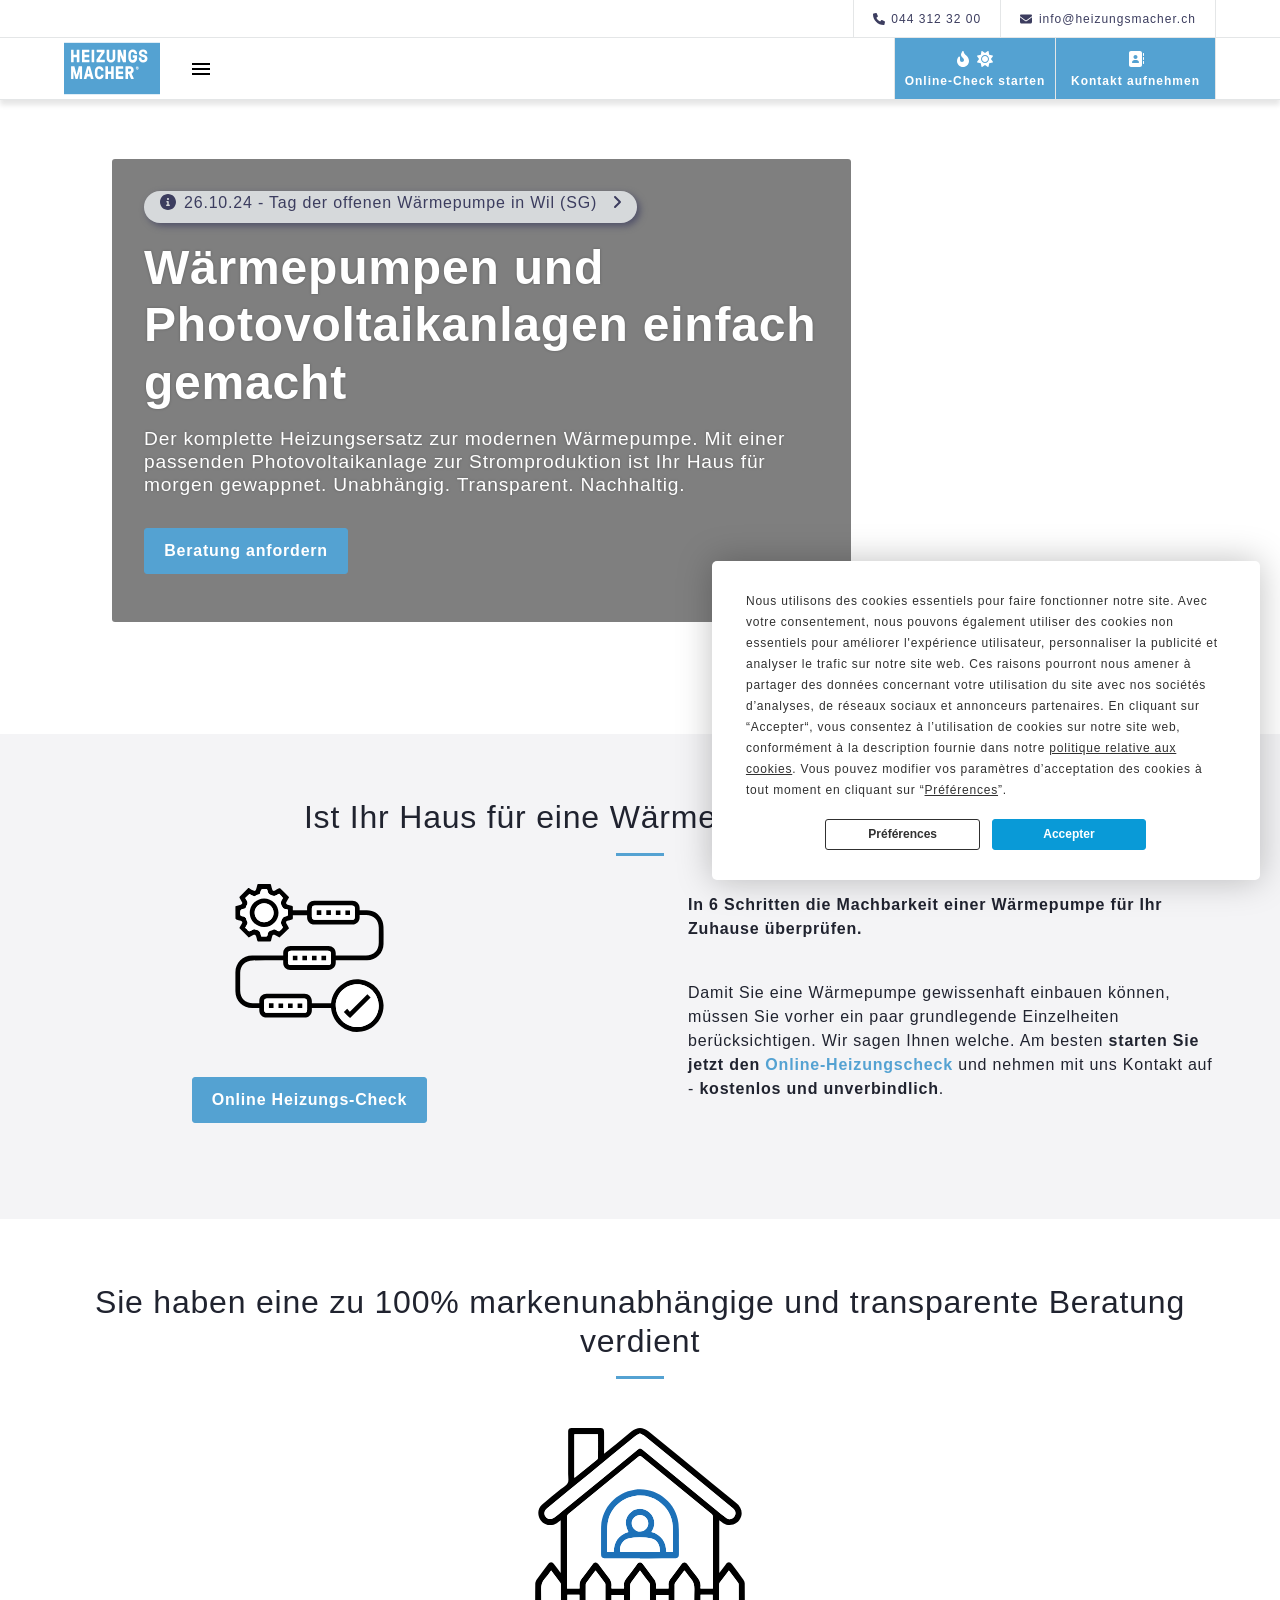
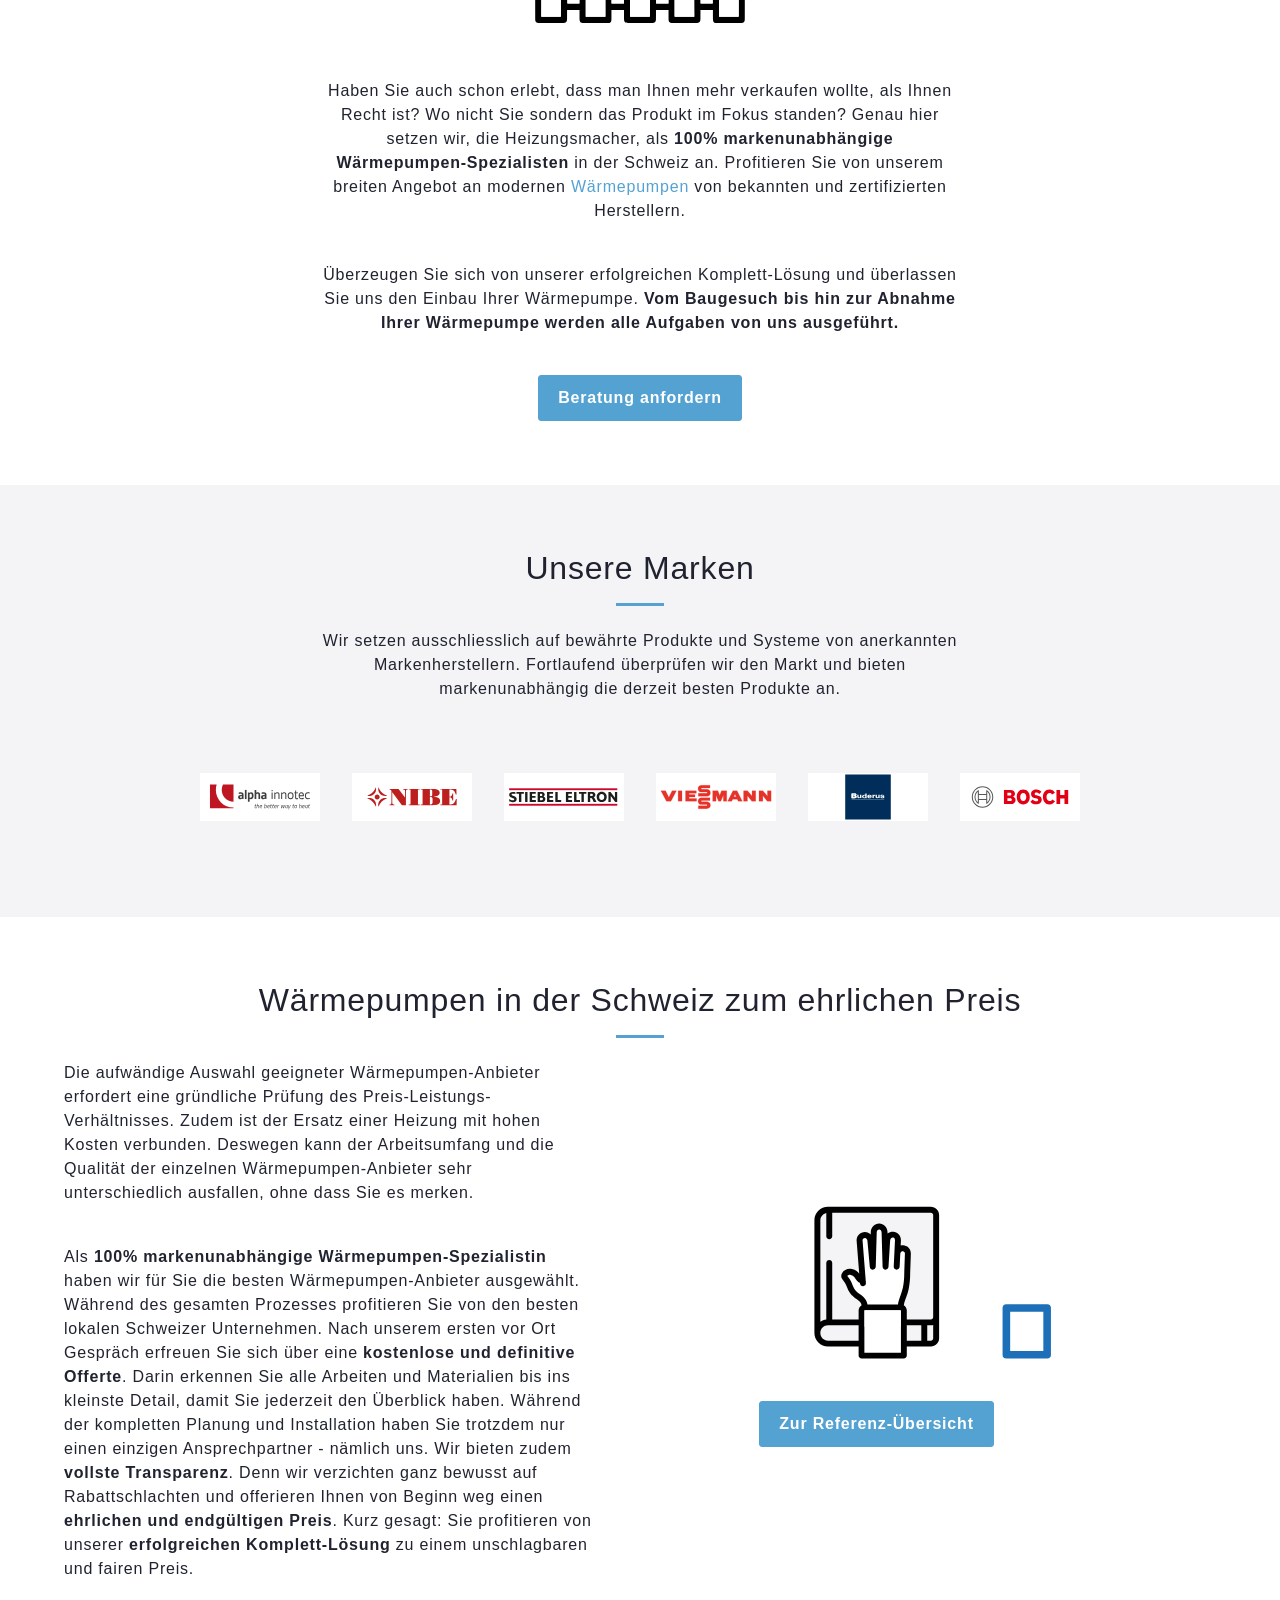
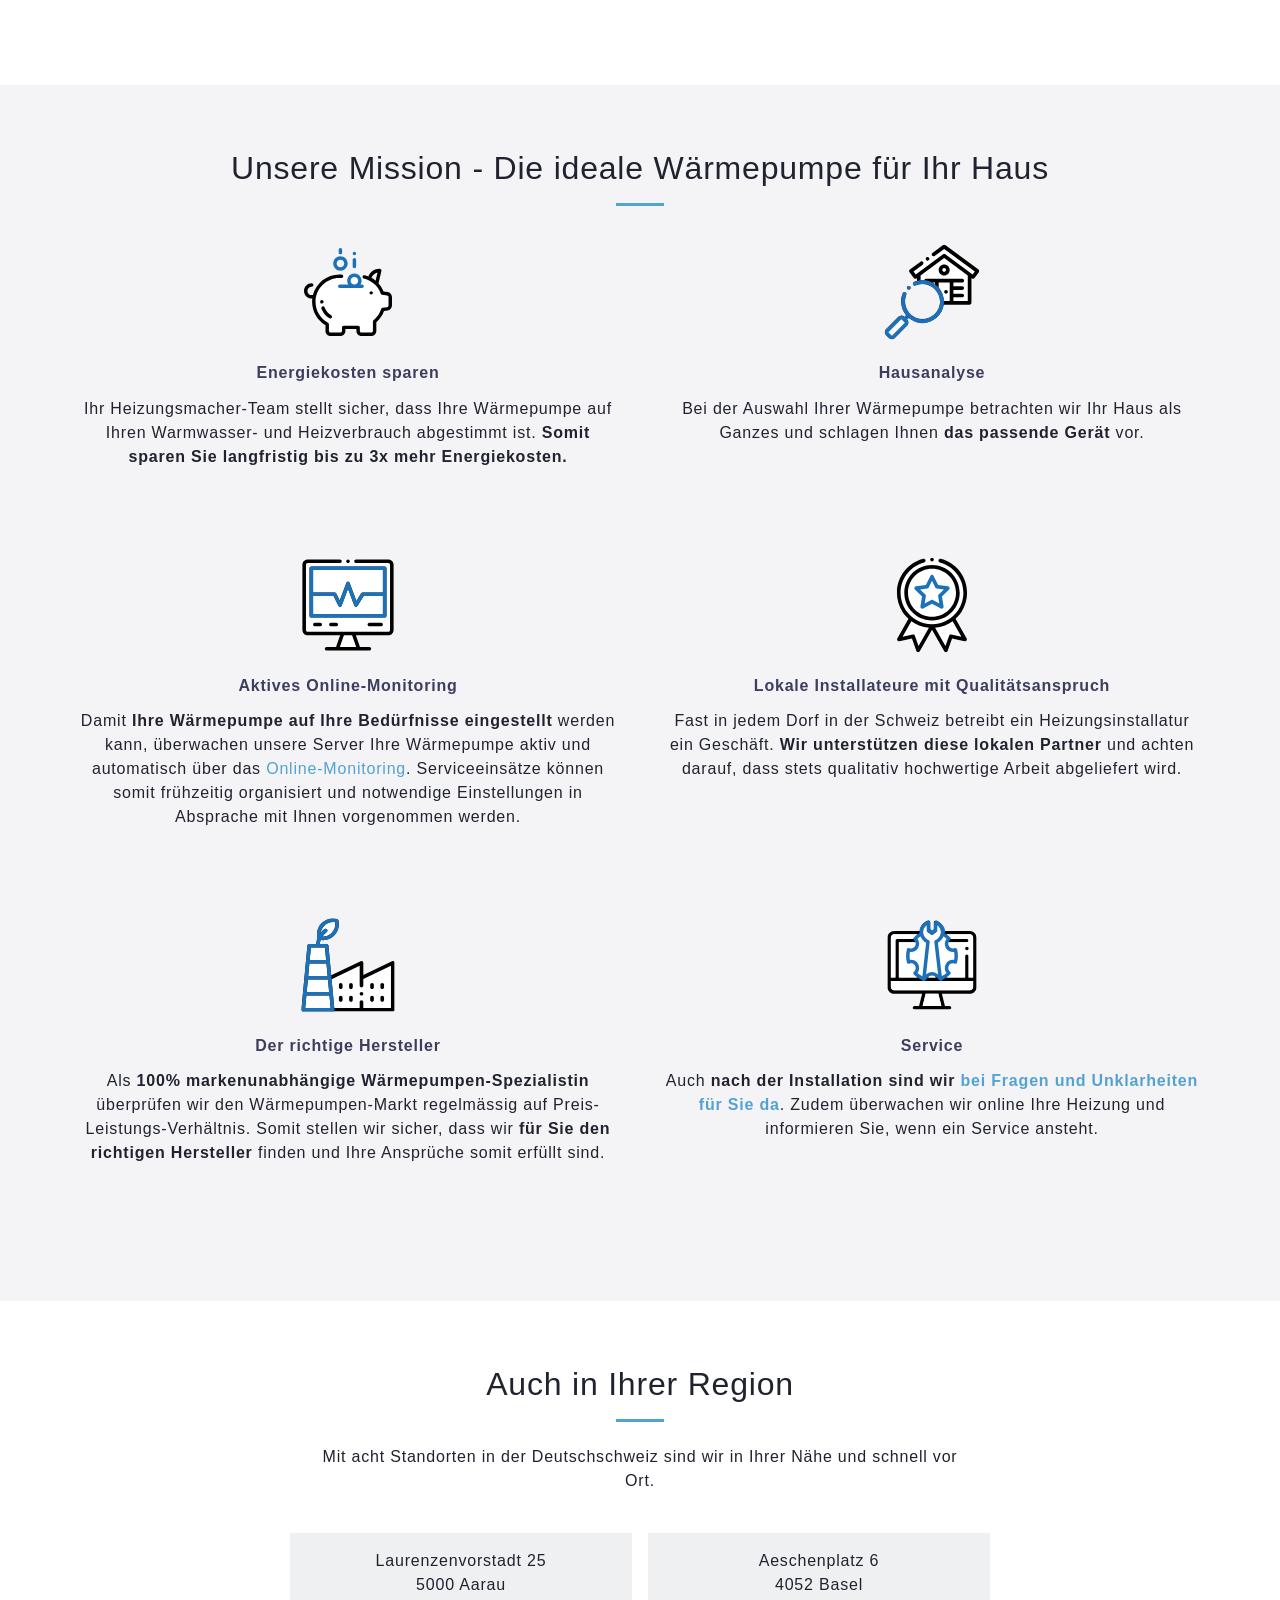
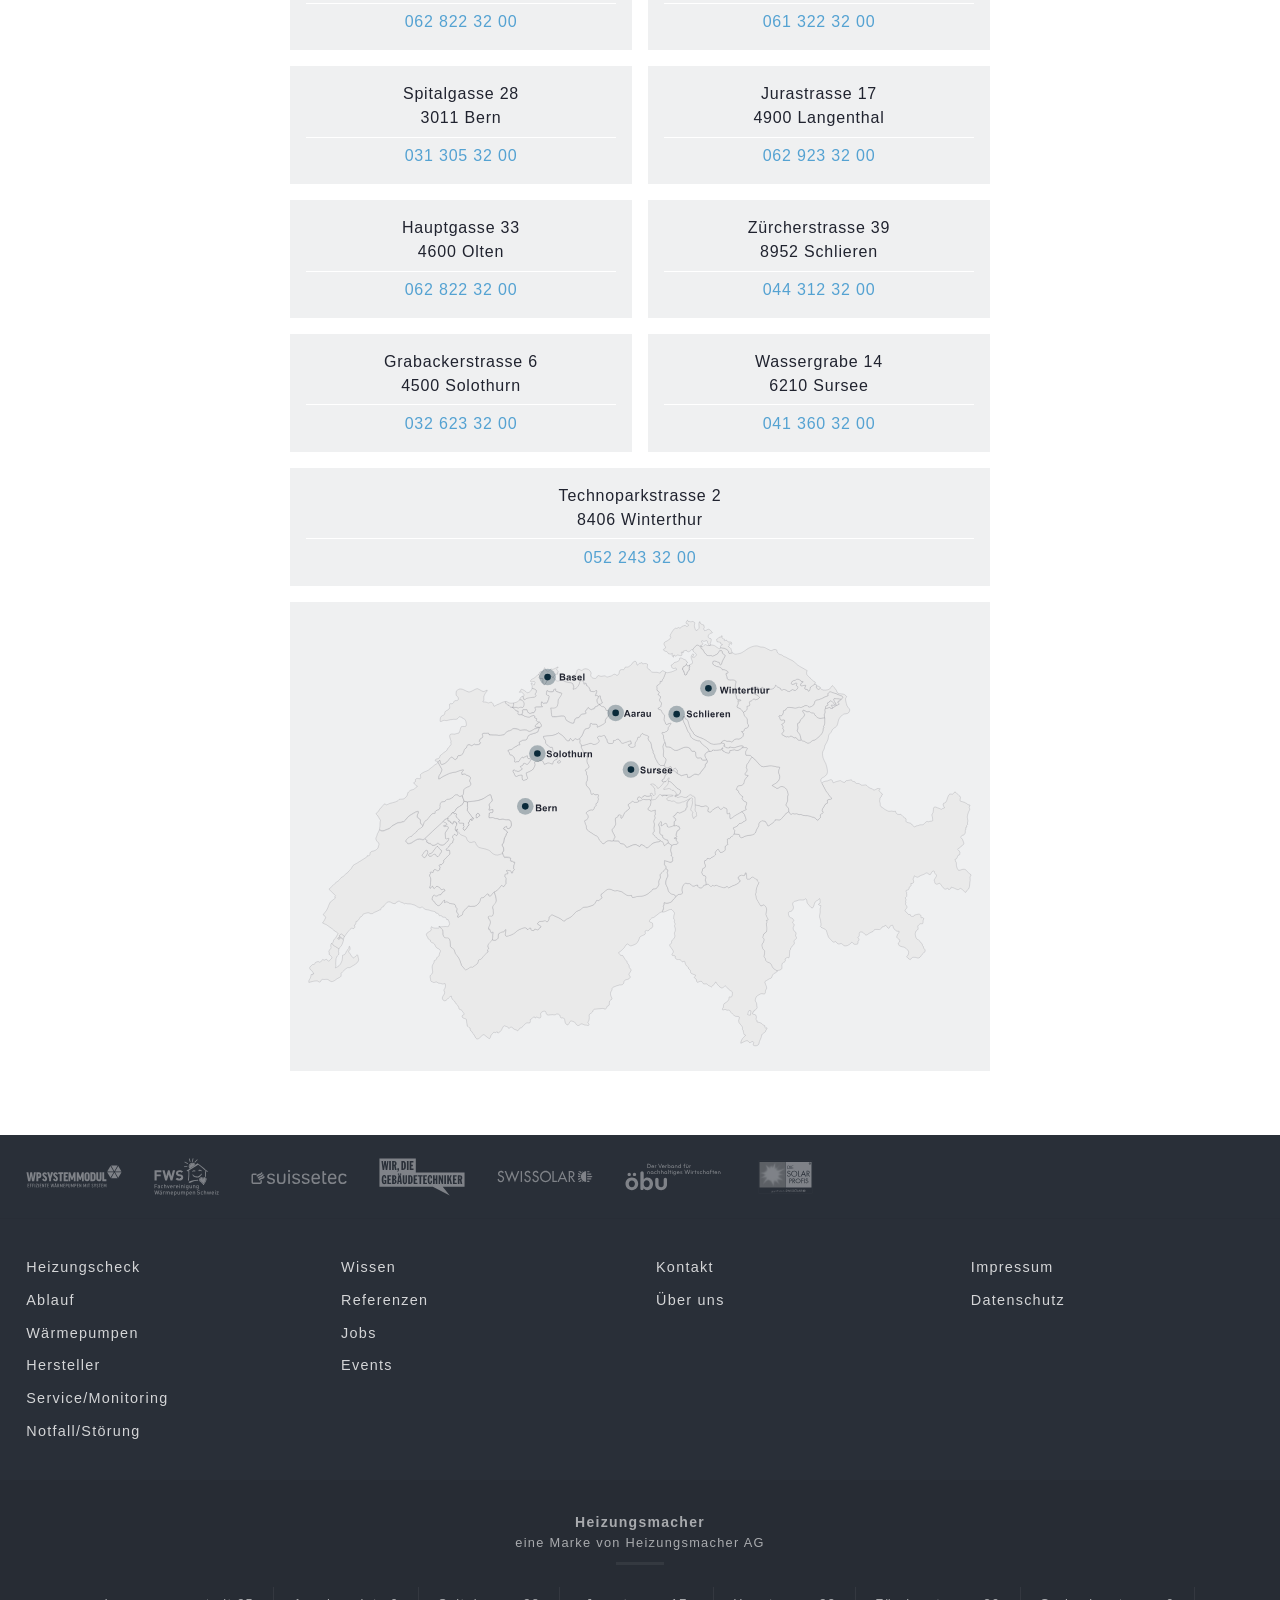
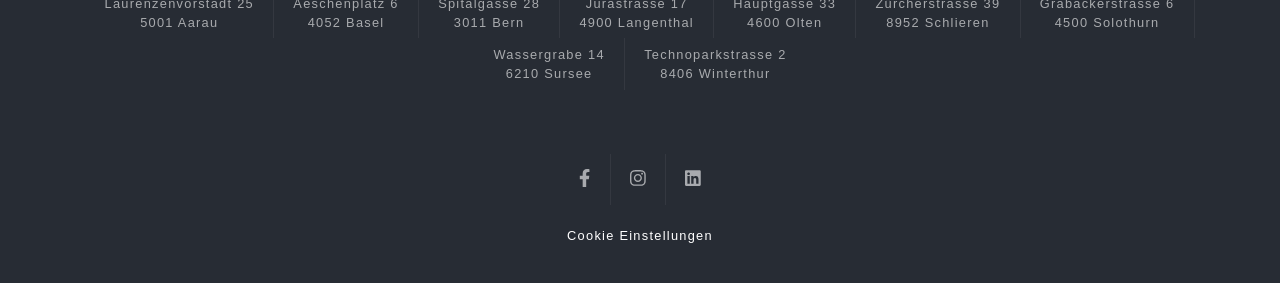
==== commit adaf6aa5: "Add files via upload" ====
--- a/index.html
+++ b/index.html
@@ -1,1997 +1,15 @@
 <!DOCTYPE html>
-<!-- saved from url=(0030)https://diener-haustechnik.ch/ -->
-<html lang="de-DE"><head><meta http-equiv="Content-Type" content="text/html; charset=UTF-8">
-
-<meta name="viewport" content="width=device-width, initial-scale=1">
-<link rel="profile" href="http://gmpg.org/xfn/11">
-<meta name="robots" content="index, follow, max-image-preview:large, max-snippet:-1, max-video-preview:-1">
-<!-- This site is optimized with the Yoast SEO plugin v22.4 - https://yoast.com/wordpress/plugins/seo/ -->
-<title>Diener Haustechnik - Sanitär &amp; mehr...</title>
-<link rel="canonical" href="https://diener-haustechnik.ch/">
-<meta property="og:locale" content="de_DE">
-<meta property="og:type" content="website">
-<meta property="og:title" content="Diener Haustechnik - Sanitär &amp; mehr...">
-<meta property="og:description" content="Sanitär Ihr Spezialist rund ums Wasser Mehr erfahren SOLARTECHNIK Solartechnik aus Überzeugung Mehr erfahren Heizung Wärmeerzeugung nach Mass Mehr erfahren Tankrevisionen Erfahrung und Kompetenzn  Mehr erfahren Ob Sanitär-/ Heizung-/ Solartechnik oder Tankrevision. Ob Neubau, aufwändige Um- oder Renovationsarbeiten; Wenn es um Haustechnik geht, sollten Sie nichts dem Zufall überlassen. Machen Sie den ersten Schritt. Verlangen […]">
-<meta property="og:url" content="https://diener-haustechnik.ch/">
-<meta property="og:site_name" content="Diener Haustechnik">
-<meta property="article:modified_time" content="2023-08-24T14:00:23+00:00">
-<meta name="twitter:card" content="summary_large_image">
-<script type="text/javascript" async="" src="./Diener Haustechnik - Sanitär &amp; mehr..._files/js"></script><script type="text/javascript" async="" src="./Diener Haustechnik - Sanitär &amp; mehr..._files/analytics.js.téléchargé"></script><script type="text/javascript" async="" src="./Diener Haustechnik - Sanitär &amp; mehr..._files/js(1)"></script><script type="application/ld+json" class="yoast-schema-graph">{"@context":"https://schema.org","@graph":[{"@type":"WebPage","@id":"https://diener-haustechnik.ch/","url":"https://diener-haustechnik.ch/","name":"Diener Haustechnik - Sanitär & mehr...","isPartOf":{"@id":"https://diener-haustechnik.ch/#website"},"about":{"@id":"https://diener-haustechnik.ch/#organization"},"datePublished":"2022-09-21T16:32:16+00:00","dateModified":"2023-08-24T14:00:23+00:00","breadcrumb":{"@id":"https://diener-haustechnik.ch/#breadcrumb"},"inLanguage":"de-DE","potentialAction":[{"@type":"ReadAction","target":["https://diener-haustechnik.ch/"]}]},{"@type":"BreadcrumbList","@id":"https://diener-haustechnik.ch/#breadcrumb","itemListElement":[{"@type":"ListItem","position":1,"name":"Front Page"}]},{"@type":"WebSite","@id":"https://diener-haustechnik.ch/#website","url":"https://diener-haustechnik.ch/","name":"Diener Haustechnik","description":"Sanitär, Heizung &amp; Solartechnik","publisher":{"@id":"https://diener-haustechnik.ch/#organization"},"potentialAction":[{"@type":"SearchAction","target":{"@type":"EntryPoint","urlTemplate":"https://diener-haustechnik.ch/?s={search_term_string}"},"query-input":"required name=search_term_string"}],"inLanguage":"de-DE"},{"@type":"Organization","@id":"https://diener-haustechnik.ch/#organization","name":"Diener Haustechnik","url":"https://diener-haustechnik.ch/","logo":{"@type":"ImageObject","inLanguage":"de-DE","@id":"https://diener-haustechnik.ch/#/schema/logo/image/","url":"https://diener-haustechnik.ch/wp-content/uploads/2022/10/csm_logo-hoch_c366483b9d.jpg","contentUrl":"https://diener-haustechnik.ch/wp-content/uploads/2022/10/csm_logo-hoch_c366483b9d.jpg","width":250,"height":63,"caption":"Diener Haustechnik"},"image":{"@id":"https://diener-haustechnik.ch/#/schema/logo/image/"}}]}</script>
-<!-- / Yoast SEO plugin. -->
-<link rel="dns-prefetch" href="https://stats.wp.com/">
-<link rel="dns-prefetch" href="https://fonts.googleapis.com/">
-<link rel="dns-prefetch" href="https://c0.wp.com/">
-<!-- <link rel='stylesheet' id='extend-builder-css-css' href='https://diener-haustechnik.ch/wp-content/plugins/colibri-page-builder-pro/extend-builder/assets/static/css/theme.css?ver=1.0.313-pro' type='text/css' media='all' /> -->
-<link rel="stylesheet" type="text/css" href="./Diener Haustechnik - Sanitär &amp; mehr..._files/2kt2l.css" media="all">
-<style id="extend-builder-css-inline-css" type="text/css">
-/* page css */
-/* part css : theme-shapes */
-.colibri-shape-circles {
-background-image:url('https://diener-haustechnik.ch/wp-content/themes/colibri-wp/resources/images/header-shapes/circles.png')
-}
-.colibri-shape-10degree-stripes {
-background-image:url('https://diener-haustechnik.ch/wp-content/themes/colibri-wp/resources/images/header-shapes/10degree-stripes.png')
-}
-.colibri-shape-rounded-squares-blue {
-background-image:url('https://diener-haustechnik.ch/wp-content/themes/colibri-wp/resources/images/header-shapes/rounded-squares-blue.png')
-}
-.colibri-shape-many-rounded-squares-blue {
-background-image:url('https://diener-haustechnik.ch/wp-content/themes/colibri-wp/resources/images/header-shapes/many-rounded-squares-blue.png')
-}
-.colibri-shape-two-circles {
-background-image:url('https://diener-haustechnik.ch/wp-content/themes/colibri-wp/resources/images/header-shapes/two-circles.png')
-}
-.colibri-shape-circles-2 {
-background-image:url('https://diener-haustechnik.ch/wp-content/themes/colibri-wp/resources/images/header-shapes/circles-2.png')
-}
-.colibri-shape-circles-3 {
-background-image:url('https://diener-haustechnik.ch/wp-content/themes/colibri-wp/resources/images/header-shapes/circles-3.png')
-}
-.colibri-shape-circles-gradient {
-background-image:url('https://diener-haustechnik.ch/wp-content/themes/colibri-wp/resources/images/header-shapes/circles-gradient.png')
-}
-.colibri-shape-circles-white-gradient {
-background-image:url('https://diener-haustechnik.ch/wp-content/themes/colibri-wp/resources/images/header-shapes/circles-white-gradient.png')
-}
-.colibri-shape-waves {
-background-image:url('https://diener-haustechnik.ch/wp-content/themes/colibri-wp/resources/images/header-shapes/waves.png')
-}
-.colibri-shape-waves-inverted {
-background-image:url('https://diener-haustechnik.ch/wp-content/themes/colibri-wp/resources/images/header-shapes/waves-inverted.png')
-}
-.colibri-shape-dots {
-background-image:url('https://diener-haustechnik.ch/wp-content/themes/colibri-wp/resources/images/header-shapes/dots.png')
-}
-.colibri-shape-left-tilted-lines {
-background-image:url('https://diener-haustechnik.ch/wp-content/themes/colibri-wp/resources/images/header-shapes/left-tilted-lines.png')
-}
-.colibri-shape-right-tilted-lines {
-background-image:url('https://diener-haustechnik.ch/wp-content/themes/colibri-wp/resources/images/header-shapes/right-tilted-lines.png')
-}
-.colibri-shape-right-tilted-strips {
-background-image:url('https://diener-haustechnik.ch/wp-content/themes/colibri-wp/resources/images/header-shapes/right-tilted-strips.png')
-}
-/* part css : theme */
-.h-y-container > *:not(:last-child), .h-x-container-inner > * {
-margin-bottom: 20px;
-}
-.h-x-container-inner, .h-column__content > .h-x-container > *:last-child {
-margin-bottom: -20px;
-}
-.h-x-container-inner > * {
-padding-left: 10px;
-padding-right: 10px;
-}
-.h-x-container-inner {
-margin-left: -10px;
-margin-right: -10px;
-}
-[class*=style-], [class*=local-style-], .h-global-transition, .h-global-transition-all, .h-global-transition-all * {
-transition-duration: 0.5s;
-}
-.wp-block-button .wp-block-button__link:not(.has-background),.wp-block-file .wp-block-file__button {
-background-color: #03a9f4;
-background-image: none;
-}
-.wp-block-button .wp-block-button__link:not(.has-background):hover,.wp-block-button .wp-block-button__link:not(.has-background):focus,.wp-block-button .wp-block-button__link:not(.has-background):active,.wp-block-file .wp-block-file__button:hover,.wp-block-file .wp-block-file__button:focus,.wp-block-file .wp-block-file__button:active {
-background-color: rgb(2, 110, 159);
-background-image: none;
-}
-.wp-block-button.is-style-outline .wp-block-button__link:not(.has-background) {
-color: #03a9f4;
-background-color: transparent;
-background-image: none;
-border-top-width: 2px;
-border-top-color: #03a9f4;
-border-top-style: solid;
-border-right-width: 2px;
-border-right-color: #03a9f4;
-border-right-style: solid;
-border-bottom-width: 2px;
-border-bottom-color: #03a9f4;
-border-bottom-style: solid;
-border-left-width: 2px;
-border-left-color: #03a9f4;
-border-left-style: solid;
-}
-.wp-block-button.is-style-outline .wp-block-button__link:not(.has-background):hover,.wp-block-button.is-style-outline .wp-block-button__link:not(.has-background):focus,.wp-block-button.is-style-outline .wp-block-button__link:not(.has-background):active {
-color: #fff;
-background-color: #03a9f4;
-background-image: none;
-}
-.has-background-color,*[class^="wp-block-"].is-style-solid-color {
-background-color: #03a9f4;
-background-image: none;
-}
-.has-colibri-color-1-background-color {
-background-color: #03a9f4;
-background-image: none;
-}
-.wp-block-button .wp-block-button__link.has-colibri-color-1-background-color {
-background-color: #03a9f4;
-background-image: none;
-}
-.wp-block-button .wp-block-button__link.has-colibri-color-1-background-color:hover,.wp-block-button .wp-block-button__link.has-colibri-color-1-background-color:focus,.wp-block-button .wp-block-button__link.has-colibri-color-1-background-color:active {
-background-color: rgb(2, 110, 159);
-background-image: none;
-}
-.wp-block-button.is-style-outline .wp-block-button__link.has-colibri-color-1-background-color {
-color: #03a9f4;
-background-color: transparent;
-background-image: none;
-border-top-width: 2px;
-border-top-color: #03a9f4;
-border-top-style: solid;
-border-right-width: 2px;
-border-right-color: #03a9f4;
-border-right-style: solid;
-border-bottom-width: 2px;
-border-bottom-color: #03a9f4;
-border-bottom-style: solid;
-border-left-width: 2px;
-border-left-color: #03a9f4;
-border-left-style: solid;
-}
-.wp-block-button.is-style-outline .wp-block-button__link.has-colibri-color-1-background-color:hover,.wp-block-button.is-style-outline .wp-block-button__link.has-colibri-color-1-background-color:focus,.wp-block-button.is-style-outline .wp-block-button__link.has-colibri-color-1-background-color:active {
-color: #fff;
-background-color: #03a9f4;
-background-image: none;
-}
-*[class^="wp-block-"].has-colibri-color-1-background-color,*[class^="wp-block-"] .has-colibri-color-1-background-color,*[class^="wp-block-"].is-style-solid-color.has-colibri-color-1-color,*[class^="wp-block-"].is-style-solid-color blockquote.has-colibri-color-1-color,*[class^="wp-block-"].is-style-solid-color blockquote.has-colibri-color-1-color p {
-background-color: #03a9f4;
-background-image: none;
-}
-.has-colibri-color-1-color {
-color: #03a9f4;
-}
-.has-colibri-color-2-background-color {
-background-color: #f79007;
-background-image: none;
-}
-.wp-block-button .wp-block-button__link.has-colibri-color-2-background-color {
-background-color: #f79007;
-background-image: none;
-}
-.wp-block-button .wp-block-button__link.has-colibri-color-2-background-color:hover,.wp-block-button .wp-block-button__link.has-colibri-color-2-background-color:focus,.wp-block-button .wp-block-button__link.has-colibri-color-2-background-color:active {
-background-color: rgb(162, 94, 5);
-background-image: none;
-}
-.wp-block-button.is-style-outline .wp-block-button__link.has-colibri-color-2-background-color {
-color: #f79007;
-background-color: transparent;
-background-image: none;
-border-top-width: 2px;
-border-top-color: #f79007;
-border-top-style: solid;
-border-right-width: 2px;
-border-right-color: #f79007;
-border-right-style: solid;
-border-bottom-width: 2px;
-border-bottom-color: #f79007;
-border-bottom-style: solid;
-border-left-width: 2px;
-border-left-color: #f79007;
-border-left-style: solid;
-}
-.wp-block-button.is-style-outline .wp-block-button__link.has-colibri-color-2-background-color:hover,.wp-block-button.is-style-outline .wp-block-button__link.has-colibri-color-2-background-color:focus,.wp-block-button.is-style-outline .wp-block-button__link.has-colibri-color-2-background-color:active {
-color: #fff;
-background-color: #f79007;
-background-image: none;
-}
-*[class^="wp-block-"].has-colibri-color-2-background-color,*[class^="wp-block-"] .has-colibri-color-2-background-color,*[class^="wp-block-"].is-style-solid-color.has-colibri-color-2-color,*[class^="wp-block-"].is-style-solid-color blockquote.has-colibri-color-2-color,*[class^="wp-block-"].is-style-solid-color blockquote.has-colibri-color-2-color p {
-background-color: #f79007;
-background-image: none;
-}
-.has-colibri-color-2-color {
-color: #f79007;
-}
-.has-colibri-color-3-background-color {
-background-color: #00bf87;
-background-image: none;
-}
-.wp-block-button .wp-block-button__link.has-colibri-color-3-background-color {
-background-color: #00bf87;
-background-image: none;
-}
-.wp-block-button .wp-block-button__link.has-colibri-color-3-background-color:hover,.wp-block-button .wp-block-button__link.has-colibri-color-3-background-color:focus,.wp-block-button .wp-block-button__link.has-colibri-color-3-background-color:active {
-background-color: rgb(0, 106, 75);
-background-image: none;
-}
-.wp-block-button.is-style-outline .wp-block-button__link.has-colibri-color-3-background-color {
-color: #00bf87;
-background-color: transparent;
-background-image: none;
-border-top-width: 2px;
-border-top-color: #00bf87;
-border-top-style: solid;
-border-right-width: 2px;
-border-right-color: #00bf87;
-border-right-style: solid;
-border-bottom-width: 2px;
-border-bottom-color: #00bf87;
-border-bottom-style: solid;
-border-left-width: 2px;
-border-left-color: #00bf87;
-border-left-style: solid;
-}
-.wp-block-button.is-style-outline .wp-block-button__link.has-colibri-color-3-background-color:hover,.wp-block-button.is-style-outline .wp-block-button__link.has-colibri-color-3-background-color:focus,.wp-block-button.is-style-outline .wp-block-button__link.has-colibri-color-3-background-color:active {
-color: #fff;
-background-color: #00bf87;
-background-image: none;
-}
-*[class^="wp-block-"].has-colibri-color-3-background-color,*[class^="wp-block-"] .has-colibri-color-3-background-color,*[class^="wp-block-"].is-style-solid-color.has-colibri-color-3-color,*[class^="wp-block-"].is-style-solid-color blockquote.has-colibri-color-3-color,*[class^="wp-block-"].is-style-solid-color blockquote.has-colibri-color-3-color p {
-background-color: #00bf87;
-background-image: none;
-}
-.has-colibri-color-3-color {
-color: #00bf87;
-}
-.has-colibri-color-4-background-color {
-background-color: #6632ff;
-background-image: none;
-}
-.wp-block-button .wp-block-button__link.has-colibri-color-4-background-color {
-background-color: #6632ff;
-background-image: none;
-}
-.wp-block-button .wp-block-button__link.has-colibri-color-4-background-color:hover,.wp-block-button .wp-block-button__link.has-colibri-color-4-background-color:focus,.wp-block-button .wp-block-button__link.has-colibri-color-4-background-color:active {
-background-color: rgb(68, 33, 170);
-background-image: none;
-}
-.wp-block-button.is-style-outline .wp-block-button__link.has-colibri-color-4-background-color {
-color: #6632ff;
-background-color: transparent;
-background-image: none;
-border-top-width: 2px;
-border-top-color: #6632ff;
-border-top-style: solid;
-border-right-width: 2px;
-border-right-color: #6632ff;
-border-right-style: solid;
-border-bottom-width: 2px;
-border-bottom-color: #6632ff;
-border-bottom-style: solid;
-border-left-width: 2px;
-border-left-color: #6632ff;
-border-left-style: solid;
-}
-.wp-block-button.is-style-outline .wp-block-button__link.has-colibri-color-4-background-color:hover,.wp-block-button.is-style-outline .wp-block-button__link.has-colibri-color-4-background-color:focus,.wp-block-button.is-style-outline .wp-block-button__link.has-colibri-color-4-background-color:active {
-color: #fff;
-background-color: #6632ff;
-background-image: none;
-}
-*[class^="wp-block-"].has-colibri-color-4-background-color,*[class^="wp-block-"] .has-colibri-color-4-background-color,*[class^="wp-block-"].is-style-solid-color.has-colibri-color-4-color,*[class^="wp-block-"].is-style-solid-color blockquote.has-colibri-color-4-color,*[class^="wp-block-"].is-style-solid-color blockquote.has-colibri-color-4-color p {
-background-color: #6632ff;
-background-image: none;
-}
-.has-colibri-color-4-color {
-color: #6632ff;
-}
-.has-colibri-color-5-background-color {
-background-color: #FFFFFF;
-background-image: none;
-}
-.wp-block-button .wp-block-button__link.has-colibri-color-5-background-color {
-background-color: #FFFFFF;
-background-image: none;
-}
-.wp-block-button .wp-block-button__link.has-colibri-color-5-background-color:hover,.wp-block-button .wp-block-button__link.has-colibri-color-5-background-color:focus,.wp-block-button .wp-block-button__link.has-colibri-color-5-background-color:active {
-background-color: rgb(102, 102, 102);
-background-image: none;
-}
-.wp-block-button.is-style-outline .wp-block-button__link.has-colibri-color-5-background-color {
-color: #FFFFFF;
-background-color: transparent;
-background-image: none;
-border-top-width: 2px;
-border-top-color: #FFFFFF;
-border-top-style: solid;
-border-right-width: 2px;
-border-right-color: #FFFFFF;
-border-right-style: solid;
-border-bottom-width: 2px;
-border-bottom-color: #FFFFFF;
-border-bottom-style: solid;
-border-left-width: 2px;
-border-left-color: #FFFFFF;
-border-left-style: solid;
-}
-.wp-block-button.is-style-outline .wp-block-button__link.has-colibri-color-5-background-color:hover,.wp-block-button.is-style-outline .wp-block-button__link.has-colibri-color-5-background-color:focus,.wp-block-button.is-style-outline .wp-block-button__link.has-colibri-color-5-background-color:active {
-color: #fff;
-background-color: #FFFFFF;
-background-image: none;
-}
-*[class^="wp-block-"].has-colibri-color-5-background-color,*[class^="wp-block-"] .has-colibri-color-5-background-color,*[class^="wp-block-"].is-style-solid-color.has-colibri-color-5-color,*[class^="wp-block-"].is-style-solid-color blockquote.has-colibri-color-5-color,*[class^="wp-block-"].is-style-solid-color blockquote.has-colibri-color-5-color p {
-background-color: #FFFFFF;
-background-image: none;
-}
-.has-colibri-color-5-color {
-color: #FFFFFF;
-}
-.has-colibri-color-6-background-color {
-background-color: #17252a;
-background-image: none;
-}
-.wp-block-button .wp-block-button__link.has-colibri-color-6-background-color {
-background-color: #17252a;
-background-image: none;
-}
-.wp-block-button .wp-block-button__link.has-colibri-color-6-background-color:hover,.wp-block-button .wp-block-button__link.has-colibri-color-6-background-color:focus,.wp-block-button .wp-block-button__link.has-colibri-color-6-background-color:active {
-background-color: rgb(23, 37, 42);
-background-image: none;
-}
-.wp-block-button.is-style-outline .wp-block-button__link.has-colibri-color-6-background-color {
-color: #17252a;
-background-color: transparent;
-background-image: none;
-border-top-width: 2px;
-border-top-color: #17252a;
-border-top-style: solid;
-border-right-width: 2px;
-border-right-color: #17252a;
-border-right-style: solid;
-border-bottom-width: 2px;
-border-bottom-color: #17252a;
-border-bottom-style: solid;
-border-left-width: 2px;
-border-left-color: #17252a;
-border-left-style: solid;
-}
-.wp-block-button.is-style-outline .wp-block-button__link.has-colibri-color-6-background-color:hover,.wp-block-button.is-style-outline .wp-block-button__link.has-colibri-color-6-background-color:focus,.wp-block-button.is-style-outline .wp-block-button__link.has-colibri-color-6-background-color:active {
-color: #fff;
-background-color: #17252a;
-background-image: none;
-}
-*[class^="wp-block-"].has-colibri-color-6-background-color,*[class^="wp-block-"] .has-colibri-color-6-background-color,*[class^="wp-block-"].is-style-solid-color.has-colibri-color-6-color,*[class^="wp-block-"].is-style-solid-color blockquote.has-colibri-color-6-color,*[class^="wp-block-"].is-style-solid-color blockquote.has-colibri-color-6-color p {
-background-color: #17252a;
-background-image: none;
-}
-.has-colibri-color-6-color {
-color: #17252a;
-}
-#colibri .woocommerce-store-notice,#colibri.woocommerce .content .h-section input[type=submit],#colibri.woocommerce-page  .content .h-section  input[type=button],#colibri.woocommerce .content .h-section  input[type=button],#colibri.woocommerce-page  .content .h-section .button,#colibri.woocommerce .content .h-section .button,#colibri.woocommerce-page  .content .h-section  a.button,#colibri.woocommerce .content .h-section  a.button,#colibri.woocommerce-page  .content .h-section button.button,#colibri.woocommerce .content .h-section button.button,#colibri.woocommerce-page  .content .h-section input.button,#colibri.woocommerce .content .h-section input.button,#colibri.woocommerce-page  .content .h-section input#submit,#colibri.woocommerce .content .h-section input#submit,#colibri.woocommerce-page  .content .h-section a.added_to_cart,#colibri.woocommerce .content .h-section a.added_to_cart,#colibri.woocommerce-page  .content .h-section .ui-slider-range,#colibri.woocommerce .content .h-section .ui-slider-range,#colibri.woocommerce-page  .content .h-section .ui-slider-handle,#colibri.woocommerce .content .h-section .ui-slider-handle {
-background-color: #03a9f4;
-background-image: none;
-border-top-width: 0px;
-border-top-color: #03a9f4;
-border-top-style: solid;
-border-right-width: 0px;
-border-right-color: #03a9f4;
-border-right-style: solid;
-border-bottom-width: 0px;
-border-bottom-color: #03a9f4;
-border-bottom-style: solid;
-border-left-width: 0px;
-border-left-color: #03a9f4;
-border-left-style: solid;
-}
-#colibri .woocommerce-store-notice:hover,#colibri .woocommerce-store-notice:focus,#colibri .woocommerce-store-notice:active,#colibri.woocommerce .content .h-section input[type=submit]:hover,#colibri.woocommerce .content .h-section input[type=submit]:focus,#colibri.woocommerce .content .h-section input[type=submit]:active,#colibri.woocommerce-page  .content .h-section  input[type=button]:hover,#colibri.woocommerce-page  .content .h-section  input[type=button]:focus,#colibri.woocommerce-page  .content .h-section  input[type=button]:active,#colibri.woocommerce .content .h-section  input[type=button]:hover,#colibri.woocommerce .content .h-section  input[type=button]:focus,#colibri.woocommerce .content .h-section  input[type=button]:active,#colibri.woocommerce-page  .content .h-section .button:hover,#colibri.woocommerce-page  .content .h-section .button:focus,#colibri.woocommerce-page  .content .h-section .button:active,#colibri.woocommerce .content .h-section .button:hover,#colibri.woocommerce .content .h-section .button:focus,#colibri.woocommerce .content .h-section .button:active,#colibri.woocommerce-page  .content .h-section  a.button:hover,#colibri.woocommerce-page  .content .h-section  a.button:focus,#colibri.woocommerce-page  .content .h-section  a.button:active,#colibri.woocommerce .content .h-section  a.button:hover,#colibri.woocommerce .content .h-section  a.button:focus,#colibri.woocommerce .content .h-section  a.button:active,#colibri.woocommerce-page  .content .h-section button.button:hover,#colibri.woocommerce-page  .content .h-section button.button:focus,#colibri.woocommerce-page  .content .h-section button.button:active,#colibri.woocommerce .content .h-section button.button:hover,#colibri.woocommerce .content .h-section button.button:focus,#colibri.woocommerce .content .h-section button.button:active,#colibri.woocommerce-page  .content .h-section input.button:hover,#colibri.woocommerce-page  .content .h-section input.button:focus,#colibri.woocommerce-page  .content .h-section input.button:active,#colibri.woocommerce .content .h-section input.button:hover,#colibri.woocommerce .content .h-section input.button:focus,#colibri.woocommerce .content .h-section input.button:active,#colibri.woocommerce-page  .content .h-section input#submit:hover,#colibri.woocommerce-page  .content .h-section input#submit:focus,#colibri.woocommerce-page  .content .h-section input#submit:active,#colibri.woocommerce .content .h-section input#submit:hover,#colibri.woocommerce .content .h-section input#submit:focus,#colibri.woocommerce .content .h-section input#submit:active,#colibri.woocommerce-page  .content .h-section a.added_to_cart:hover,#colibri.woocommerce-page  .content .h-section a.added_to_cart:focus,#colibri.woocommerce-page  .content .h-section a.added_to_cart:active,#colibri.woocommerce .content .h-section a.added_to_cart:hover,#colibri.woocommerce .content .h-section a.added_to_cart:focus,#colibri.woocommerce .content .h-section a.added_to_cart:active,#colibri.woocommerce-page  .content .h-section .ui-slider-range:hover,#colibri.woocommerce-page  .content .h-section .ui-slider-range:focus,#colibri.woocommerce-page  .content .h-section .ui-slider-range:active,#colibri.woocommerce .content .h-section .ui-slider-range:hover,#colibri.woocommerce .content .h-section .ui-slider-range:focus,#colibri.woocommerce .content .h-section .ui-slider-range:active,#colibri.woocommerce-page  .content .h-section .ui-slider-handle:hover,#colibri.woocommerce-page  .content .h-section .ui-slider-handle:focus,#colibri.woocommerce-page  .content .h-section .ui-slider-handle:active,#colibri.woocommerce .content .h-section .ui-slider-handle:hover,#colibri.woocommerce .content .h-section .ui-slider-handle:focus,#colibri.woocommerce .content .h-section .ui-slider-handle:active {
-background-color: rgb(2, 110, 159);
-background-image: none;
-border-top-width: 0px;
-border-top-color: rgb(2, 110, 159);
-border-top-style: solid;
-border-right-width: 0px;
-border-right-color: rgb(2, 110, 159);
-border-right-style: solid;
-border-bottom-width: 0px;
-border-bottom-color: rgb(2, 110, 159);
-border-bottom-style: solid;
-border-left-width: 0px;
-border-left-color: rgb(2, 110, 159);
-border-left-style: solid;
-}
-#colibri.woocommerce-page  .content .h-section .star-rating::before,#colibri.woocommerce .content .h-section .star-rating::before,#colibri.woocommerce-page  .content .h-section .star-rating span::before,#colibri.woocommerce .content .h-section .star-rating span::before {
-color: #03a9f4;
-}
-#colibri.woocommerce-page  .content .h-section .price,#colibri.woocommerce .content .h-section .price {
-color: #03a9f4;
-}
-#colibri.woocommerce-page  .content .h-section .price del,#colibri.woocommerce .content .h-section .price del {
-color: rgb(84, 194, 244);
-}
-#colibri.woocommerce-page  .content .h-section .onsale,#colibri.woocommerce .content .h-section .onsale {
-background-color: #03a9f4;
-background-image: none;
-}
-#colibri.woocommerce-page  .content .h-section .onsale:hover,#colibri.woocommerce-page  .content .h-section .onsale:focus,#colibri.woocommerce-page  .content .h-section .onsale:active,#colibri.woocommerce .content .h-section .onsale:hover,#colibri.woocommerce .content .h-section .onsale:focus,#colibri.woocommerce .content .h-section .onsale:active {
-background-color: rgb(2, 110, 159);
-background-image: none;
-}
-#colibri.woocommerce ul.products li.product h2:hover {
-color: #03a9f4;
-}
-#colibri.woocommerce-page  .content .h-section .woocommerce-pagination .page-numbers.current,#colibri.woocommerce .content .h-section .woocommerce-pagination .page-numbers.current,#colibri.woocommerce-page  .content .h-section .woocommerce-pagination a.page-numbers:hover,#colibri.woocommerce .content .h-section .woocommerce-pagination a.page-numbers:hover {
-background-color: #03a9f4;
-background-image: none;
-}
-#colibri.woocommerce-page  .content .h-section .comment-form-rating .stars a,#colibri.woocommerce .content .h-section .comment-form-rating .stars a {
-color: #03a9f4;
-}
-.h-section-global-spacing {
-padding-top: 90px;
-padding-bottom: 90px;
-}
-#colibri .colibri-language-switcher {
-background-color: white;
-background-image: none;
-top: 80px;
-border-top-width: 0px;
-border-top-style: none;
-border-top-left-radius: 4px;
-border-top-right-radius: 0px;
-border-right-width: 0px;
-border-right-style: none;
-border-bottom-width: 0px;
-border-bottom-style: none;
-border-bottom-left-radius: 4px;
-border-bottom-right-radius: 0px;
-border-left-width: 0px;
-border-left-style: none;
-}
-#colibri .colibri-language-switcher .lang-item {
-padding-top: 14px;
-padding-right: 18px;
-padding-bottom: 14px;
-padding-left: 18px;
-}
-body {
-font-family: Open Sans;
-font-weight: 400;
-font-size: 16px;
-line-height: 1.6;
-color: rgb(70, 112, 127);
-}
-body a {
-font-family: Open Sans;
-font-weight: 400;
-text-decoration: none;
-font-size: 1em;
-line-height: 1.5;
-color: #03a9f4;
-}
-body p {
-margin-bottom: 16px;
-font-family: Open Sans;
-font-weight: 400;
-font-size: 16px;
-line-height: 1.6;
-color: rgb(70, 112, 127);
-}
-body .h-lead p {
-margin-bottom: 16px;
-font-family: Open Sans;
-font-weight: 300;
-font-size: 1.25em;
-line-height: 1.5;
-color: rgb(37, 41, 42);
-}
-body blockquote p {
-margin-bottom: 16px;
-font-family: Open Sans;
-font-weight: 400;
-font-size: 16px;
-line-height: 1.6;
-color: rgb(70, 112, 127);
-}
-body h1 {
-margin-bottom: 16px;
-font-family: Open Sans;
-font-weight: 300;
-font-size: 3.375em;
-line-height: 1.26;
-color: rgb(23, 37, 42);
-}
-body h2 {
-margin-bottom: 16px;
-font-family: Open Sans;
-font-weight: 300;
-font-size: 2.625em;
-line-height: 1.143;
-color: rgb(23, 37, 42);
-}
-body h3 {
-margin-bottom: 16px;
-font-family: Open Sans;
-font-weight: 300;
-font-size: 2.25em;
-line-height: 1.25;
-color: rgb(23, 37, 42);
-}
-body h4 {
-margin-bottom: 16px;
-font-family: Open Sans;
-font-weight: 600;
-font-size: 1.25em;
-line-height: 1.6;
-color: rgb(23, 37, 42);
-}
-body h5 {
-margin-bottom: 16px;
-font-family: Open Sans;
-font-weight: 600;
-font-size: 1.125em;
-line-height: 1.55;
-color: rgb(23, 37, 42);
-}
-body h6 {
-margin-bottom: 16px;
-font-family: Open Sans;
-font-weight: 600;
-font-size: 1em;
-line-height: 1.6;
-color: rgb(23, 37, 42);
-}
-@media (min-width: 768px) and (max-width: 1023px){
-.h-section-global-spacing {
-padding-top: 60px;
-padding-bottom: 60px;
-}
-}
-@media (max-width: 767px){
-.h-section-global-spacing {
-padding-top: 30px;
-padding-bottom: 30px;
-}
-}
-/* part css : page */
-#colibri .style-191 {
-height: auto;
-min-height: unset;
-padding-top: 20px;
-padding-bottom: 20px;
-box-shadow: none;
-}
-#colibri .style-191  > .h-section-grid-container {
-margin-top: 0px;
-}
-#colibri .style-192 {
-box-shadow: none;
-background-color: #FFFFFF;
-background-image: none;
-}
-#colibri .style-193 {
-text-align: center;
-height: auto;
-min-height: unset;
-border-top-width: 0px;
-border-top-color: rgb(221, 221, 221);
-border-top-style: solid;
-border-right-width: 1px;
-border-right-color: rgb(221, 221, 221);
-border-right-style: solid;
-border-bottom-width: 0px;
-border-bottom-color: rgb(221, 221, 221);
-border-bottom-style: solid;
-border-left-width: 0px;
-border-left-color: rgb(221, 221, 221);
-border-left-style: solid;
-box-shadow: 0px 0px 10px 2px rgba(0,0,0,0.5) ;
-transform: translateX(0%) translateY(0%);
-transform-origin: center center 0px;
-}
-#colibri .style-194-icon {
-fill: rgb(51, 51, 51);
-width: 64px ;
-height: 64px;
-border-top-width: 2px;
-border-top-color: #f79007;
-border-top-style: none;
-border-top-left-radius: 300px;
-border-top-right-radius: 300px;
-border-right-width: 2px;
-border-right-color: #f79007;
-border-right-style: none;
-border-bottom-width: 2px;
-border-bottom-color: #f79007;
-border-bottom-style: none;
-border-bottom-left-radius: 300px;
-border-bottom-right-radius: 300px;
-border-left-width: 2px;
-border-left-color: #f79007;
-border-left-style: none;
-padding-top: 11px;
-padding-right: 11px;
-padding-bottom: 11px;
-padding-left: 11px;
-}
-#colibri .style-195 p,#colibri .style-195  h1,#colibri .style-195  h2,#colibri .style-195  h3,#colibri .style-195  h4,#colibri .style-195  h5,#colibri .style-195  h6 {
-text-transform: uppercase;
-letter-spacing: 1px;
-}
-#colibri .style-195 .text-wrapper-fancy svg path {
-stroke: #000000;
-stroke-linejoin: initial;
-stroke-linecap: initial;
-stroke-width: 8px;
-}
-#colibri .style-196 ol {
-list-style-type: decimal;
-}
-#colibri .style-196 ul {
-list-style-type: disc;
-}
-#colibri .style-198 {
-height: auto;
-min-height: unset;
-background-color: #FFFFFF;
-background-image: none;
-padding-top: 40px;
-padding-bottom: 40px;
-}
-#colibri .style-200 {
-text-align: left;
-height: auto;
-min-height: unset;
-background-color: #FFFFFF;
-background-image: none;
-padding-top: 15%;
-padding-right: 20%;
-padding-bottom: 15%;
-padding-left: 20%;
-transform: translateX(6%) translateY(0%);
-transform-origin: center center 0px;
-border-top-width: 0px;
-border-top-style: none;
-border-top-left-radius: 5px;
-border-top-right-radius: 5px;
-border-right-width: 0px;
-border-right-style: none;
-border-bottom-width: 0px;
-border-bottom-style: none;
-border-bottom-left-radius: 5px;
-border-bottom-right-radius: 5px;
-border-left-width: 0px;
-border-left-style: none;
-box-shadow: 0px 5px 15px 2px rgba(0, 0, 0, 0.15) ;
-}
-#colibri .style-201 .text-wrapper-fancy svg path {
-stroke: #000000;
-stroke-linejoin: initial;
-stroke-linecap: initial;
-stroke-width: 8px;
-}
-#colibri .style-202 .text-wrapper-fancy svg path {
-stroke: #000000;
-stroke-linejoin: initial;
-stroke-linecap: initial;
-stroke-width: 8px;
-}
-#colibri .style-203 ol {
-list-style-type: decimal;
-}
-#colibri .style-203 ul {
-list-style-type: disc;
-}
-#colibri .style-204 {
-text-align: center;
-height: auto;
-min-height: unset;
-background-position: 64.76322844510183% 54.182508412287035%;
-background-size: cover;
-background-image: url("https://diener-haustechnik.ch/wp-content/uploads/2022/10/AdobeStock_292230412-scaled.jpeg");
-background-attachment: scroll;
-background-repeat: no-repeat;
-box-shadow: 0px 10px 30px 2px rgba(0, 0, 0, 0.15) ;
-margin-top: 10%;
-margin-bottom: 10%;
-transform: translateX(-6%) translateY(0%);
-transform-origin: center center 0px;
-border-top-width: 0px;
-border-top-style: none;
-border-top-left-radius: 5px;
-border-top-right-radius: 5px;
-border-right-width: 0px;
-border-right-style: none;
-border-bottom-width: 0px;
-border-bottom-style: none;
-border-bottom-left-radius: 5px;
-border-bottom-right-radius: 5px;
-border-left-width: 0px;
-border-left-style: none;
-}
-#colibri .style-356 {
-box-shadow: none;
-}
-#colibri .style-357-icon {
-width: 12px;
-height: 12px;
-margin-right: 10px;
-margin-left: 0px;
-}
-#colibri .style-357 {
-text-align: center;
-background-color: rgb(217, 47, 49);
-background-image: none;
-font-family: Open Sans;
-font-weight: 600;
-text-transform: uppercase;
-font-size: 12px;
-line-height: 1;
-letter-spacing: 1px;
-color: #fff;
-border-top-width: 2px;
-border-top-color: #03a9f4;
-border-top-style: none;
-border-top-left-radius: 5px;
-border-top-right-radius: 5px;
-border-right-width: 2px;
-border-right-color: #03a9f4;
-border-right-style: none;
-border-bottom-width: 2px;
-border-bottom-color: #03a9f4;
-border-bottom-style: none;
-border-bottom-left-radius: 5px;
-border-bottom-right-radius: 5px;
-border-left-width: 2px;
-border-left-color: #03a9f4;
-border-left-style: none;
-padding-top: 12px;
-padding-right: 24px;
-padding-bottom: 12px;
-padding-left: 24px;
-}
-#colibri .style-357:hover,#colibri .style-357:focus {
-background-color: rgb(153, 153, 153);
-border-top-color: rgb(2, 110, 159);
-border-right-color: rgb(2, 110, 159);
-border-bottom-color: rgb(2, 110, 159);
-border-left-color: rgb(2, 110, 159);
-}
-#colibri .style-357:active .style-357-icon {
-width: 12px;
-height: 12px;
-margin-right: 10px;
-margin-left: 0px;
-}
-#colibri .style-359-icon {
-width: 12px;
-height: 12px;
-margin-right: 10px;
-margin-left: 0px;
-}
-#colibri .style-359 {
-text-align: center;
-background-color: rgb(217, 47, 49);
-background-image: none;
-font-family: Open Sans;
-font-weight: 600;
-text-transform: uppercase;
-font-size: 12px;
-line-height: 1;
-letter-spacing: 1px;
-color: #fff;
-border-top-width: 2px;
-border-top-color: #03a9f4;
-border-top-style: none;
-border-top-left-radius: 5px;
-border-top-right-radius: 5px;
-border-right-width: 2px;
-border-right-color: #03a9f4;
-border-right-style: none;
-border-bottom-width: 2px;
-border-bottom-color: #03a9f4;
-border-bottom-style: none;
-border-bottom-left-radius: 5px;
-border-bottom-right-radius: 5px;
-border-left-width: 2px;
-border-left-color: #03a9f4;
-border-left-style: none;
-padding-top: 12px;
-padding-right: 24px;
-padding-bottom: 12px;
-padding-left: 24px;
-}
-#colibri .style-359:hover,#colibri .style-359:focus {
-background-color: rgb(153, 153, 153);
-border-top-color: rgb(2, 110, 159);
-border-right-color: rgb(2, 110, 159);
-border-bottom-color: rgb(2, 110, 159);
-border-left-color: rgb(2, 110, 159);
-}
-#colibri .style-359:active .style-359-icon {
-width: 12px;
-height: 12px;
-margin-right: 10px;
-margin-left: 0px;
-}
-#colibri .style-361-icon {
-width: 12px;
-height: 12px;
-margin-right: 10px;
-margin-left: 0px;
-}
-#colibri .style-361 {
-text-align: center;
-background-color: rgb(217, 47, 49);
-background-image: none;
-font-family: Open Sans;
-font-weight: 600;
-text-transform: uppercase;
-font-size: 12px;
-line-height: 1;
-letter-spacing: 1px;
-color: #fff;
-border-top-width: 2px;
-border-top-color: #03a9f4;
-border-top-style: none;
-border-top-left-radius: 5px;
-border-top-right-radius: 5px;
-border-right-width: 2px;
-border-right-color: #03a9f4;
-border-right-style: none;
-border-bottom-width: 2px;
-border-bottom-color: #03a9f4;
-border-bottom-style: none;
-border-bottom-left-radius: 5px;
-border-bottom-right-radius: 5px;
-border-left-width: 2px;
-border-left-color: #03a9f4;
-border-left-style: none;
-padding-top: 12px;
-padding-right: 24px;
-padding-bottom: 12px;
-padding-left: 24px;
-}
-#colibri .style-361:hover,#colibri .style-361:focus {
-background-color: rgb(153, 153, 153);
-border-top-color: rgb(2, 110, 159);
-border-right-color: rgb(2, 110, 159);
-border-bottom-color: rgb(2, 110, 159);
-border-left-color: rgb(2, 110, 159);
-}
-#colibri .style-361:active .style-361-icon {
-width: 12px;
-height: 12px;
-margin-right: 10px;
-margin-left: 0px;
-}
-#colibri .style-376 {
-height: auto;
-min-height: unset;
-padding-top: 20px;
-padding-bottom: 20px;
-}
-#colibri .style-378 {
-text-align: center;
-height: auto;
-min-height: unset;
-border-top-width: 2px;
-border-top-color: rgb(217, 47, 49);
-border-top-style: solid;
-border-right-width: 2px;
-border-right-color: rgb(217, 47, 49);
-border-right-style: solid;
-border-bottom-width: 2px;
-border-bottom-color: rgb(217, 47, 49);
-border-bottom-style: solid;
-border-left-width: 2px;
-border-left-color: rgb(217, 47, 49);
-border-left-style: solid;
-}
-#colibri .style-380 {
-text-align: center;
-min-height: 250px;
-background-position: center center;
-background-size: cover;
-background-image: url("https://diener-haustechnik.ch/wp-content/uploads/2022/10/AdobeStock_410153866-scaled.jpeg");
-background-attachment: scroll;
-background-repeat: no-repeat;
-transform: translateX(-15%) translateY(0%);
-transform-origin: center center 0px;
-box-shadow: 0px 0px 10px 2px rgba(0,0,0,0.5) ;
-}
-#colibri .style-381 {
-text-align: left;
-height: auto;
-min-height: unset;
-}
-#colibri .style-382 .text-wrapper-fancy svg path {
-stroke: #000000;
-stroke-linejoin: initial;
-stroke-linecap: initial;
-stroke-width: 8px;
-}
-#colibri .style-385-icon {
-width: 14px;
-height: 14px;
-margin-right: 10px;
-margin-left: 0px;
-}
-#colibri .style-385 {
-padding-top: 15px;
-padding-right: 30px;
-padding-bottom: 15px;
-padding-left: 30px;
-font-family: Open Sans;
-font-weight: 600;
-text-transform: uppercase;
-font-size: 14px;
-line-height: 1;
-letter-spacing: 1px;
-color: #fff;
-border-top-width: 2px;
-border-top-color: #03a9f4;
-border-top-style: none;
-border-top-left-radius: 5px;
-border-top-right-radius: 5px;
-border-right-width: 2px;
-border-right-color: #03a9f4;
-border-right-style: none;
-border-bottom-width: 2px;
-border-bottom-color: #03a9f4;
-border-bottom-style: none;
-border-bottom-left-radius: 5px;
-border-bottom-right-radius: 5px;
-border-left-width: 2px;
-border-left-color: #03a9f4;
-border-left-style: none;
-text-align: center;
-background-color: rgb(217, 47, 49);
-background-image: none;
-}
-#colibri .style-385:hover,#colibri .style-385:focus {
-border-top-color: rgb(2, 110, 159);
-border-right-color: rgb(2, 110, 159);
-border-bottom-color: rgb(2, 110, 159);
-border-left-color: rgb(2, 110, 159);
-background-color: rgb(153, 153, 153);
-}
-#colibri .style-385:active .style-385-icon {
-width: 14px;
-height: 14px;
-margin-right: 10px;
-margin-left: 0px;
-}
-#colibri .style-607 {
-height: auto;
-min-height: unset;
-background-position: center center;
-background-size: cover;
-background-image: url("https://diener-haustechnik.ch/wp-content/uploads/2022/10/AdobeStock_225149335-scaled.jpeg");
-background-attachment: fixed;
-background-repeat: no-repeat;
-padding-top: 10px;
-padding-bottom: 10px;
-color: #FFFFFF;
-}
-#colibri .style-607 h1 {
-color: #FFFFFF;
-}
-#colibri .style-607 h2 {
-color: #FFFFFF;
-}
-#colibri .style-607 h3 {
-color: #FFFFFF;
-}
-#colibri .style-607 h4 {
-color: #FFFFFF;
-}
-#colibri .style-607 h5 {
-color: #FFFFFF;
-}
-#colibri .style-607 h6 {
-color: #FFFFFF;
-}
-#colibri .style-607 p {
-color: #FFFFFF;
-}
-#colibri .style-609 {
-text-align: center;
-height: auto;
-min-height: unset;
-}
-#colibri .style-614 ol {
-list-style-type: decimal;
-}
-#colibri .style-614 ul {
-list-style-type: disc;
-}
-#colibri .style-616 {
-text-align: center;
-height: auto;
-min-height: unset;
-}
-#colibri .style-618-icon {
-width: 12px;
-height: 12px;
-margin-right: 10px;
-margin-left: 0px;
-}
-#colibri .style-618 {
-text-align: center;
-background-color: rgb(217, 47, 49);
-background-image: none;
-font-family: Open Sans;
-font-weight: 600;
-text-transform: uppercase;
-font-size: 12px;
-line-height: 1;
-letter-spacing: 1px;
-color: #fff;
-border-top-width: 2px;
-border-top-color: rgba(0,0,0,0);
-border-top-style: solid;
-border-top-left-radius: 5px;
-border-top-right-radius: 5px;
-border-right-width: 2px;
-border-right-color: rgba(0,0,0,0);
-border-right-style: solid;
-border-bottom-width: 2px;
-border-bottom-color: rgba(0,0,0,0);
-border-bottom-style: solid;
-border-bottom-left-radius: 5px;
-border-bottom-right-radius: 5px;
-border-left-width: 2px;
-border-left-color: rgba(0,0,0,0);
-border-left-style: solid;
-padding-top: 12px;
-padding-right: 24px;
-padding-bottom: 12px;
-padding-left: 24px;
-box-shadow: 0px 0px 10px 2px #17252a ;
-}
-#colibri .style-618:hover,#colibri .style-618:focus {
-background-color: rgb(12, 39, 112);
-}
-#colibri .style-618:active .style-618-icon {
-width: 12px;
-height: 12px;
-margin-right: 10px;
-margin-left: 0px;
-}
-#colibri .style-local-32-c45-outer {
-width: 100% ;
-flex: 0 0 auto;
--ms-flex: 0 0 auto;
-}
-#colibri .style-local-32-c47-outer {
-width: 30% ;
-flex: 0 0 auto;
--ms-flex: 0 0 auto;
-}
-#colibri .style-local-32-c48-outer {
-width: 70% ;
-flex: 0 0 auto;
--ms-flex: 0 0 auto;
-}
-#colibri .style-local-32-c30-outer {
-width: 100% ;
-flex: 0 0 auto;
--ms-flex: 0 0 auto;
-}
-#colibri .style-local-32-c33-outer {
-width: 100% ;
-flex: 0 0 auto;
--ms-flex: 0 0 auto;
-}
-#colibri .style-2 {
-animation-duration: 0.5s;
-padding-top: 9px;
-padding-bottom: 9px;
-background-color: #ffffff;
-background-image: none;
-}
-#colibri .h-navigation_sticky .style-2,#colibri .h-navigation_sticky.style-2 {
-background-color: #ffffff;
-background-image: none;
-padding-top: 10px;
-padding-bottom: 10px;
-box-shadow: 0px 0px 4px 0px rgba(0,0,0,0.5) ;
-}
-#colibri .style-4 {
-text-align: center;
-height: auto;
-min-height: unset;
-}
-#colibri .style-5-image {
-max-height: 70px;
-}
-#colibri .style-5 a,#colibri .style-5  .logo-text {
-color: #ffffff;
-text-decoration: none;
-}
-#colibri .h-navigation_sticky .style-5-image,#colibri .h-navigation_sticky.style-5-image {
-max-height: 70px;
-}
-#colibri .h-navigation_sticky .style-5 a,#colibri .h-navigation_sticky .style-5  .logo-text,#colibri .h-navigation_sticky.style-5 a,#colibri .h-navigation_sticky.style-5  .logo-text {
-color: #000000;
-text-decoration: none;
-}
-#colibri .style-8 {
-text-align: center;
-height: auto;
-min-height: unset;
-}
-#colibri .style-9 >  div > .colibri-menu-container > ul.colibri-menu {
-justify-content: flex-end;
-}
-#colibri .style-9 >  div > .colibri-menu-container > ul.colibri-menu > li {
-margin-top: 0px;
-margin-right: 20px;
-margin-bottom: 0px;
-margin-left: 20px;
-padding-top: 10px;
-padding-right: 0px;
-padding-bottom: 10px;
-padding-left: 0px;
-background-color: rgba(0,0,0,0);
-background-image: none;
-}
-#colibri .style-9 >  div > .colibri-menu-container > ul.colibri-menu > li.current_page_item,#colibri .style-9  >  div > .colibri-menu-container > ul.colibri-menu > li.current_page_item:hover {
-margin-top: 0px;
-margin-right: 20px;
-margin-bottom: 0px;
-margin-left: 20px;
-padding-top: 10px;
-padding-right: 0px;
-padding-bottom: 10px;
-padding-left: 0px;
-background-color: rgba(0,0,0,0);
-background-image: none;
-}
-#colibri .style-9 >  div > .colibri-menu-container > ul.colibri-menu > li > a {
-font-family: Open Sans;
-font-weight: 600;
-text-transform: uppercase;
-font-size: 14px;
-line-height: 1.5em;
-letter-spacing: 0px;
-color: rgb(12, 39, 112);
-}
-#colibri .style-9  >  div > .colibri-menu-container > ul.colibri-menu > li.current_page_item > a,#colibri .style-9  >  div > .colibri-menu-container > ul.colibri-menu > li.current_page_item > a:hover {
-font-family: Open Sans;
-font-weight: 600;
-text-transform: uppercase;
-font-size: 14px;
-line-height: 1.5em;
-letter-spacing: 0px;
-color: rgb(12, 39, 112);
-}
-#colibri .style-9 >  div > .colibri-menu-container > ul.colibri-menu li > ul {
-background-color: #ffffff;
-background-image: none;
-margin-right: 5px;
-margin-left: 5px;
-box-shadow: 0px 0px 5px 2px rgba(0, 0, 0, 0.04) ;
-}
-#colibri .style-9 >  div > .colibri-menu-container > ul.colibri-menu li > ul  li {
-padding-top: 10px;
-padding-right: 20px;
-padding-bottom: 10px;
-padding-left: 20px;
-border-top-width: 0px;
-border-top-style: none;
-border-right-width: 0px;
-border-right-style: none;
-border-bottom-width: 1px;
-border-bottom-color: rgba(128,128,128,.2);
-border-bottom-style: solid;
-border-left-width: 0px;
-border-left-style: none;
-background-color: #FFFFFF;
-background-image: none;
-}
-#colibri .style-9  >  div > .colibri-menu-container > ul.colibri-menu li > ul > li.hover {
-background-color: rgb(12, 39, 112);
-}
-#colibri .style-9  >  div > .colibri-menu-container > ul.colibri-menu li > ul > li:hover,#colibri .style-9  >  div > .colibri-menu-container > ul.colibri-menu li > ul > li.hover {
-background-color: rgb(12, 39, 112);
-}
-#colibri .style-9 >  div > .colibri-menu-container > ul.colibri-menu li > ul li.current_page_item,#colibri .style-9  >  div > .colibri-menu-container > ul.colibri-menu li > ul > li.current_page_item:hover {
-padding-top: 10px;
-padding-right: 20px;
-padding-bottom: 10px;
-padding-left: 20px;
-border-top-width: 0px;
-border-top-style: none;
-border-right-width: 0px;
-border-right-style: none;
-border-bottom-width: 1px;
-border-bottom-color: rgba(128,128,128,.2);
-border-bottom-style: solid;
-border-left-width: 0px;
-border-left-style: none;
-background-color: rgba(12, 39, 112, 0.49);
-background-image: none;
-}
-#colibri .style-9 >  div > .colibri-menu-container > ul.colibri-menu li > ul > li > a {
-font-size: 14px;
-color: rgb(37, 41, 42);
-}
-#colibri .style-9  >  div > .colibri-menu-container > ul.colibri-menu li > ul > li.hover  > a {
-color: rgb(255, 255, 255);
-}
-#colibri .style-9  >  div > .colibri-menu-container > ul.colibri-menu li > ul > li:hover > a,#colibri .style-9  >  div > .colibri-menu-container > ul.colibri-menu li > ul > li.hover  > a {
-color: rgb(255, 255, 255);
-}
-#colibri .style-9 >  div > .colibri-menu-container > ul.colibri-menu li > ul > li.current_page_item > a,#colibri .style-9  >  div > .colibri-menu-container > ul.colibri-menu li > ul > li.current_page_item > a:hover {
-font-size: 14px;
-color: rgb(255, 255, 255);
-}
-#colibri .style-9 >  div > .colibri-menu-container > ul.colibri-menu.bordered-active-item > li::after,#colibri .style-9 
-ul.colibri-menu.bordered-active-item > li::before {
-background-color: rgb(217, 47, 49);
-background-image: none;
-height: 3px;
-}
-#colibri .style-9 >  div > .colibri-menu-container > ul.colibri-menu.solid-active-item > li::after,#colibri .style-9 
-ul.colibri-menu.solid-active-item > li::before {
-background-color: white;
-background-image: none;
-border-top-width: 0px;
-border-top-style: none;
-border-top-left-radius: 0%;
-border-top-right-radius: 0%;
-border-right-width: 0px;
-border-right-style: none;
-border-bottom-width: 0px;
-border-bottom-style: none;
-border-bottom-left-radius: 0%;
-border-bottom-right-radius: 0%;
-border-left-width: 0px;
-border-left-style: none;
-}
-#colibri .style-9 >  div > .colibri-menu-container > ul.colibri-menu > li > ul {
-margin-top: 0px;
-}
-#colibri .style-9 >  div > .colibri-menu-container > ul.colibri-menu > li > ul::before {
-height: 0px;
-width: 100% ;
-}
-#colibri .style-9 >  div > .colibri-menu-container > ul.colibri-menu  li > a > svg,#colibri .style-9 >  div > .colibri-menu-container > ul.colibri-menu  li > a >  .arrow-wrapper {
-padding-right: 5px;
-padding-left: 5px;
-color: black;
-}
-#colibri .style-9 >  div > .colibri-menu-container > ul.colibri-menu li.current_page_item > a > svg,#colibri .style-9 >  div > .colibri-menu-container > ul.colibri-menu > li.current_page_item:hover > a > svg,#colibri .style-9 >  div > .colibri-menu-container > ul.colibri-menu li.current_page_item > a > .arrow-wrapper,#colibri .style-9 >  div > .colibri-menu-container > ul.colibri-menu > li.current_page_item:hover > a > .arrow-wrapper {
-padding-right: 5px;
-padding-left: 5px;
-color: black;
-}
-#colibri .style-9 >  div > .colibri-menu-container > ul.colibri-menu li > ul  li > a > svg,#colibri .style-9 >  div > .colibri-menu-container > ul.colibri-menu li > ul  li > a >  .arrow-wrapper {
-color: #03a9f4;
-}
-#colibri .style-9 >  div > .colibri-menu-container > ul.colibri-menu li > ul li.current_page_item > a > svg,#colibri .style-9 >  div > .colibri-menu-container > ul.colibri-menu li > ul > li.current_page_item:hover > a > svg,#colibri .style-9 >  div > .colibri-menu-container > ul.colibri-menu li > ul li.current_page_item > a > .arrow-wrapper,#colibri .style-9 >  div > .colibri-menu-container > ul.colibri-menu li > ul > li.current_page_item:hover > a > .arrow-wrapper {
-color: #03a9f4;
-}
-#colibri .h-navigation_sticky .style-9 >  div > .colibri-menu-container > ul.colibri-menu,#colibri .h-navigation_sticky.style-9 >  div > .colibri-menu-container > ul.colibri-menu {
-justify-content: center;
-}
-#colibri .h-navigation_sticky .style-9 >  div > .colibri-menu-container > ul.colibri-menu > li,#colibri .h-navigation_sticky.style-9 >  div > .colibri-menu-container > ul.colibri-menu > li {
-background-color: #FFFFFF;
-background-image: none;
-}
-#colibri .h-navigation_sticky .style-9  >  div > .colibri-menu-container > ul.colibri-menu > li.hover,#colibri .h-navigation_sticky.style-9  >  div > .colibri-menu-container > ul.colibri-menu > li.hover {
-background-color: rgba(0,0,0,0);
-}
-#colibri .h-navigation_sticky .style-9  >  div > .colibri-menu-container > ul.colibri-menu > li:hover,#colibri .h-navigation_sticky .style-9  >  div > .colibri-menu-container > ul.colibri-menu > li.hover,#colibri .h-navigation_sticky.style-9  >  div > .colibri-menu-container > ul.colibri-menu > li:hover,#colibri .h-navigation_sticky.style-9  >  div > .colibri-menu-container > ul.colibri-menu > li.hover {
-background-color: rgba(0,0,0,0);
-}
-#colibri .h-navigation_sticky .style-9 >  div > .colibri-menu-container > ul.colibri-menu > li > a,#colibri .h-navigation_sticky.style-9 >  div > .colibri-menu-container > ul.colibri-menu > li > a {
-color: rgb(2, 110, 159);
-}
-#colibri .h-navigation_sticky .style-9  >  div > .colibri-menu-container > ul.colibri-menu > li.hover  > a,#colibri .h-navigation_sticky.style-9  >  div > .colibri-menu-container > ul.colibri-menu > li.hover  > a {
-color: rgb(153, 153, 153);
-}
-#colibri .h-navigation_sticky .style-9  >  div > .colibri-menu-container > ul.colibri-menu > li:hover > a,#colibri .h-navigation_sticky .style-9  >  div > .colibri-menu-container > ul.colibri-menu > li.hover  > a,#colibri .h-navigation_sticky.style-9  >  div > .colibri-menu-container > ul.colibri-menu > li:hover > a,#colibri .h-navigation_sticky.style-9  >  div > .colibri-menu-container > ul.colibri-menu > li.hover  > a {
-color: rgb(153, 153, 153);
-}
-#colibri .h-navigation_sticky .style-9  >  div > .colibri-menu-container > ul.colibri-menu > li.current_page_item > a,#colibri .h-navigation_sticky .style-9  >  div > .colibri-menu-container > ul.colibri-menu > li.current_page_item > a:hover,#colibri .h-navigation_sticky.style-9  >  div > .colibri-menu-container > ul.colibri-menu > li.current_page_item > a,#colibri .h-navigation_sticky.style-9  >  div > .colibri-menu-container > ul.colibri-menu > li.current_page_item > a:hover {
-color: #17252a;
-}
-#colibri .h-navigation_sticky .style-9 >  div > .colibri-menu-container > ul.colibri-menu.bordered-active-item > li::after,#colibri .h-navigation_sticky .style-9 
-ul.colibri-menu.bordered-active-item > li::before,#colibri .h-navigation_sticky.style-9 >  div > .colibri-menu-container > ul.colibri-menu.bordered-active-item > li::after,#colibri .h-navigation_sticky.style-9 
-ul.colibri-menu.bordered-active-item > li::before {
-background-color: #03a9f4;
-background-image: none;
-}
-#colibri .style-10-offscreen {
-background-color: #FFFFFF;
-background-image: none;
-width: 300px !important;
-}
-#colibri .style-10-offscreenOverlay {
-background-color: rgba(0,0,0,0.5);
-background-image: none;
-}
-#colibri .style-10  .h-hamburger-icon {
-background-color: rgba(0, 0, 0, 0.1);
-background-image: none;
-border-top-width: 0px;
-border-top-color: black;
-border-top-style: solid;
-border-top-left-radius: 100%;
-border-top-right-radius: 100%;
-border-right-width: 0px;
-border-right-color: black;
-border-right-style: solid;
-border-bottom-width: 0px;
-border-bottom-color: black;
-border-bottom-style: solid;
-border-bottom-left-radius: 100%;
-border-bottom-right-radius: 100%;
-border-left-width: 0px;
-border-left-color: black;
-border-left-style: solid;
-fill: #17252a;
-padding-top: 5px;
-padding-right: 5px;
-padding-bottom: 5px;
-padding-left: 5px;
-width: 24px;
-height: 24px;
-}
-#colibri .style-13 {
-text-align: center;
-height: auto;
-min-height: unset;
-}
-#colibri .style-14-image {
-max-height: 70px;
-}
-#colibri .style-14 a,#colibri .style-14  .logo-text {
-color: #ffffff;
-text-decoration: none;
-}
-#colibri .h-navigation_sticky .style-14-image,#colibri .h-navigation_sticky.style-14-image {
-max-height: 70px;
-}
-#colibri .h-navigation_sticky .style-14 a,#colibri .h-navigation_sticky .style-14  .logo-text,#colibri .h-navigation_sticky.style-14 a,#colibri .h-navigation_sticky.style-14  .logo-text {
-color: #000000;
-text-decoration: none;
-}
-#colibri .style-16 {
-text-align: center;
-height: auto;
-min-height: unset;
-}
-#colibri .style-17 >  div > .colibri-menu-container > ul.colibri-menu > li > a {
-padding-top: 12px;
-padding-bottom: 12px;
-padding-left: 40px;
-border-top-width: 0px;
-border-top-color: #808080;
-border-top-style: solid;
-border-right-width: 0px;
-border-right-color: #808080;
-border-right-style: solid;
-border-bottom-width: 1px;
-border-bottom-color: #808080;
-border-bottom-style: solid;
-border-left-width: 0px;
-border-left-color: #808080;
-border-left-style: solid;
-font-size: 14px;
-color: rgb(12, 39, 112);
-}
-#colibri .style-17  >  div > .colibri-menu-container > ul.colibri-menu > li.current_page_item > a,#colibri .style-17  >  div > .colibri-menu-container > ul.colibri-menu > li.current_page_item > a:hover {
-padding-top: 12px;
-padding-bottom: 12px;
-padding-left: 40px;
-border-top-width: 0px;
-border-top-color: #808080;
-border-top-style: solid;
-border-right-width: 0px;
-border-right-color: #808080;
-border-right-style: solid;
-border-bottom-width: 1px;
-border-bottom-color: #808080;
-border-bottom-style: solid;
-border-left-width: 0px;
-border-left-color: #808080;
-border-left-style: solid;
-font-size: 14px;
-color: rgb(12, 39, 112);
-}
-#colibri .style-17 >  div > .colibri-menu-container > ul.colibri-menu li > ul > li > a {
-padding-top: 12px;
-padding-bottom: 12px;
-padding-left: 40px;
-border-top-width: 0px;
-border-top-color: #808080;
-border-top-style: solid;
-border-right-width: 0px;
-border-right-color: #808080;
-border-right-style: solid;
-border-bottom-width: 1px;
-border-bottom-color: #808080;
-border-bottom-style: solid;
-border-left-width: 0px;
-border-left-color: #808080;
-border-left-style: solid;
-font-size: 14px;
-color: rgb(12, 39, 112);
-}
-#colibri .style-17 >  div > .colibri-menu-container > ul.colibri-menu li > ul > li.current_page_item > a,#colibri .style-17  >  div > .colibri-menu-container > ul.colibri-menu li > ul > li.current_page_item > a:hover {
-padding-top: 12px;
-padding-bottom: 12px;
-padding-left: 40px;
-border-top-width: 0px;
-border-top-color: #808080;
-border-top-style: solid;
-border-right-width: 0px;
-border-right-color: #808080;
-border-right-style: solid;
-border-bottom-width: 1px;
-border-bottom-color: #808080;
-border-bottom-style: solid;
-border-left-width: 0px;
-border-left-color: #808080;
-border-left-style: solid;
-font-size: 14px;
-color: rgb(12, 39, 112);
-}
-#colibri .style-17 >  div > .colibri-menu-container > ul.colibri-menu  li > a > svg,#colibri .style-17 >  div > .colibri-menu-container > ul.colibri-menu  li > a >  .arrow-wrapper {
-padding-right: 20px;
-padding-left: 20px;
-color: black;
-}
-#colibri .style-17 >  div > .colibri-menu-container > ul.colibri-menu li.current_page_item > a > svg,#colibri .style-17 >  div > .colibri-menu-container > ul.colibri-menu > li.current_page_item:hover > a > svg,#colibri .style-17 >  div > .colibri-menu-container > ul.colibri-menu li.current_page_item > a > .arrow-wrapper,#colibri .style-17 >  div > .colibri-menu-container > ul.colibri-menu > li.current_page_item:hover > a > .arrow-wrapper {
-padding-right: 20px;
-padding-left: 20px;
-color: black;
-}
-#colibri .style-17 >  div > .colibri-menu-container > ul.colibri-menu li > ul  li > a > svg,#colibri .style-17 >  div > .colibri-menu-container > ul.colibri-menu li > ul  li > a >  .arrow-wrapper {
-color: white;
-padding-right: 20px;
-padding-left: 20px;
-}
-#colibri .style-17 >  div > .colibri-menu-container > ul.colibri-menu li > ul li.current_page_item > a > svg,#colibri .style-17 >  div > .colibri-menu-container > ul.colibri-menu li > ul > li.current_page_item:hover > a > svg,#colibri .style-17 >  div > .colibri-menu-container > ul.colibri-menu li > ul li.current_page_item > a > .arrow-wrapper,#colibri .style-17 >  div > .colibri-menu-container > ul.colibri-menu li > ul > li.current_page_item:hover > a > .arrow-wrapper {
-color: white;
-padding-right: 20px;
-padding-left: 20px;
-}
-#colibri .style-24 {
-height: auto;
-min-height: unset;
-color: #FFFFFF;
-padding-top: 200px;
-padding-bottom: 200px;
-}
-#colibri .style-24 h1 {
-color: #FFFFFF;
-}
-#colibri .style-24 h2 {
-color: #FFFFFF;
-}
-#colibri .style-24 h3 {
-color: #FFFFFF;
-}
-#colibri .style-24 h4 {
-color: #FFFFFF;
-}
-#colibri .style-24 h5 {
-color: #FFFFFF;
-}
-#colibri .style-24 h6 {
-color: #FFFFFF;
-}
-#colibri .style-24 p {
-color: #FFFFFF;
-}
-#colibri .style-26 {
-text-align: left;
-height: auto;
-min-height: unset;
-border-top-width: 0px;
-border-top-style: solid;
-border-top-left-radius: 9px;
-border-top-right-radius: 9px;
-border-right-width: 0px;
-border-right-style: solid;
-border-bottom-width: 0px;
-border-bottom-style: solid;
-border-bottom-left-radius: 9px;
-border-bottom-right-radius: 9px;
-border-left-width: 0px;
-border-left-style: solid;
-}
-#colibri .style-27 p,#colibri .style-27  h1,#colibri .style-27  h2,#colibri .style-27  h3,#colibri .style-27  h4,#colibri .style-27  h5,#colibri .style-27  h6 {
-font-weight: 600;
-text-align: left;
-}
-#colibri .style-27 .text-wrapper-fancy svg path {
-stroke: #000000;
-stroke-linejoin: initial;
-stroke-linecap: initial;
-stroke-width: 8px;
-}
-#colibri .style-28 {
-text-align: left;
-}
-#colibri .style-29-icon {
-width: 14px;
-height: 14px;
-margin-right: 10px;
-margin-left: 0px;
-}
-#colibri .style-29 {
-background-color: rgb(217, 47, 49);
-background-image: none;
-font-family: Open Sans;
-font-weight: 600;
-text-transform: uppercase;
-font-size: 14px;
-line-height: 1em;
-letter-spacing: 1px;
-color: white;
-border-top-width: 2px;
-border-top-color: #03a9f4;
-border-top-style: none;
-border-top-left-radius: 5px;
-border-top-right-radius: 5px;
-border-right-width: 2px;
-border-right-color: #03a9f4;
-border-right-style: none;
-border-bottom-width: 2px;
-border-bottom-color: #03a9f4;
-border-bottom-style: none;
-border-bottom-left-radius: 5px;
-border-bottom-right-radius: 5px;
-border-left-width: 2px;
-border-left-color: #03a9f4;
-border-left-style: none;
-padding-top: 15px;
-padding-right: 30px;
-padding-bottom: 15px;
-padding-left: 30px;
-text-align: center;
-}
-#colibri .style-29:hover,#colibri .style-29:focus {
-background-color: rgb(153, 153, 153);
-border-top-color: rgb(2, 110, 159);
-border-right-color: rgb(2, 110, 159);
-border-bottom-color: rgb(2, 110, 159);
-border-left-color: rgb(2, 110, 159);
-}
-#colibri .style-29:active .style-29-icon {
-width: 14px;
-height: 14px;
-margin-right: 10px;
-margin-left: 0px;
-}
-#colibri .style-766 {
-text-align: center;
-height: auto;
-min-height: unset;
-}
-#colibri .style-local-5-h4-outer {
-flex: 0 0 auto;
--ms-flex: 0 0 auto;
-width: auto;
-max-width: 100%;
-}
-#colibri .h-navigation_sticky .style-local-5-h4-outer,#colibri .h-navigation_sticky.style-local-5-h4-outer {
-flex: 0 0 auto;
--ms-flex: 0 0 auto;
-width: auto;
-max-width: 100%;
-}
-#colibri .style-local-5-h7-outer {
-flex: 0 0 auto;
--ms-flex: 0 0 auto;
-width: auto;
-max-width: 100%;
-}
-#colibri .h-navigation_sticky .style-local-5-h7-outer,#colibri .h-navigation_sticky.style-local-5-h7-outer {
-flex: 0 0 auto;
--ms-flex: 0 0 auto;
-width: auto;
-max-width: 100%;
-}
-#colibri .style-local-5-h25-outer {
-width: 89.20% ;
-flex: 0 0 auto;
--ms-flex: 0 0 auto;
-}
-#colibri .style-local-5-h6-outer {
-flex: 1 1 0;
--ms-flex: 1 1 0%;
-max-width: 100%;
-}
-#colibri .style-773 {
-height: auto;
-min-height: unset;
-background-color: rgb(12, 39, 112);
-background-image: none;
-color: rgb(153, 153, 153);
-padding-top: 50px;
-padding-bottom: 50px;
-}
-#colibri .style-773 h1 {
-color: #FFFFFF;
-}
-#colibri .style-773 h2 {
-color: #FFFFFF;
-}
-#colibri .style-773 h3 {
-color: #FFFFFF;
-}
-#colibri .style-773 h4 {
-color: #FFFFFF;
-}
-#colibri .style-773 h5 {
-color: #FFFFFF;
-}
-#colibri .style-773 h6 {
-color: #FFFFFF;
-}
-#colibri .style-773 p {
-color: rgb(153, 153, 153);
-}
-.style-775 > .h-y-container > *:not(:last-child) {
-margin-bottom: 0px;
-}
-#colibri .style-775 {
-text-align: center;
-height: auto;
-min-height: unset;
-}
-#colibri .style-778 ol {
-list-style-type: decimal;
-}
-#colibri .style-778 ul {
-list-style-type: disc;
-}
-#colibri .style-779 ol {
-list-style-type: decimal;
-}
-#colibri .style-779 ul {
-list-style-type: disc;
-}
-#colibri .style-781 {
-text-align: center;
-height: auto;
-min-height: unset;
-}
-#colibri .style-794 {
-height: auto;
-min-height: unset;
-padding-top: 0px;
-padding-bottom: 0px;
-}
-#colibri .style-794  > .h-section-grid-container {
-margin-top: -35px;
-}
-#colibri .style-796 {
-text-align: center;
-height: auto;
-min-height: unset;
-}
-#colibri .style-797-icon {
-fill: #FFFFFF;
-width: 20px ;
-height: 20px;
-border-top-width: 1px;
-border-top-color: rgb(125, 79, 79);
-border-top-style: none;
-border-top-left-radius: 300px;
-border-top-right-radius: 300px;
-border-right-width: 1px;
-border-right-color: rgb(125, 79, 79);
-border-right-style: none;
-border-bottom-width: 1px;
-border-bottom-color: rgb(125, 79, 79);
-border-bottom-style: none;
-border-left-width: 1px;
-border-left-color: rgb(125, 79, 79);
-border-left-style: none;
-background-color: rgb(12, 39, 112);
-background-image: none;
-padding-top: 15px;
-padding-right: 20px;
-padding-bottom: 0px;
-padding-left: 20px;
-}
-#colibri .style-805 {
-font-size: 16px;
-color: rgb(255, 255, 255);
-}
-#colibri .style-846 {
-text-align: center;
-height: auto;
-min-height: unset;
-}
-#colibri .style-888 {
-text-align: center;
-height: auto;
-min-height: unset;
-background-color: unset;
-background-image: none;
-}
-#colibri .style-890 .social-icon-container {
-margin-right: 15px;
-padding-top: 0px;
-padding-right: 0px;
-padding-bottom: 0px;
-padding-left: 0px;
-}
-#colibri .style-890 .icon-container {
-fill: #FFFFFF;
-width: 32px ;
-height: 32px;
-}
-#colibri .style-890 .icon-container:hover {
-fill: #03a9f4;
-}
-#colibri .style-890 .icon-container:hover {
-fill: #03a9f4;
-}
-#colibri .style-local-11-f17-outer {
-width: 100% ;
-flex: 0 0 auto;
--ms-flex: 0 0 auto;
-}
-@media (max-width: 767px){
-#colibri .style-191 {
-margin-top: 0px;
-}
-#colibri .style-192 {
-margin-top: 15px;
-margin-right: 15px;
-margin-bottom: 15px;
-margin-left: 15px;
-}
-#colibri .style-199 {
-margin-right: 15px;
-margin-left: 15px;
-}
-#colibri .style-200 {
-text-align: center;
-padding-top: 10%;
-padding-right: 10%;
-padding-bottom: 10%;
-padding-left: 10%;
-transform: translateX(0%) translateY(0%);
-margin-left: 0%;
-}
-#colibri .style-202 p,#colibri .style-202  h1,#colibri .style-202  h2,#colibri .style-202  h3,#colibri .style-202  h4,#colibri .style-202  h5,#colibri .style-202  h6 {
-font-size: 2.5em;
-}
-#colibri .style-204 {
-min-height: 350px;
-margin-top: 0%;
-margin-right: 0%;
-margin-bottom: 0%;
-margin-left: 0%;
-transform: translateX(0%) translateY(-5%);
-}
-#colibri .style-380 {
-transform: translateX(0%) translateY(-10%);
-}
-#colibri .style-381 {
-text-align: center;
-}
-#colibri .style-local-32-c4-outer {
-width: 100% ;
-flex: 0 0 auto;
--ms-flex: 0 0 auto;
-}
-#colibri .style-local-32-c10-outer {
-width: 100% ;
-flex: 0 0 auto;
--ms-flex: 0 0 auto;
-}
-#colibri .style-local-32-c16-outer {
-width: 100% ;
-flex: 0 0 auto;
--ms-flex: 0 0 auto;
-}
-#colibri .style-local-32-c22-outer {
-width: 100% ;
-flex: 0 0 auto;
--ms-flex: 0 0 auto;
-}
-#colibri .style-local-32-c38-outer {
-width: 100% ;
-flex: 0 0 auto;
--ms-flex: 0 0 auto;
-}
-#colibri .style-local-32-c42-outer {
-width: 100% ;
-flex: 0 0 auto;
--ms-flex: 0 0 auto;
-}
-#colibri .style-local-32-c47-outer {
-width: 100% ;
-}
-#colibri .style-local-32-c48-outer {
-width: 100% ;
-}
-#colibri .style-2 {
-padding-top: 0px;
-padding-bottom: 0px;
-}
-#colibri .h-navigation_sticky .style-2,#colibri .h-navigation_sticky.style-2 {
-padding-top: 0px;
-padding-bottom: 0px;
-}
-#colibri .style-26 {
-text-align: center;
-}
-#colibri .style-local-5-h4-outer {
-flex: 1 1 0;
--ms-flex: 1 1 0%;
-}
-#colibri .h-navigation_sticky .style-local-5-h4-outer,#colibri .h-navigation_sticky.style-local-5-h4-outer {
-flex: 1 1 0;
--ms-flex: 1 1 0%;
-}
-#colibri .style-local-5-h13-outer {
-width: 100% ;
-flex: 0 0 auto;
--ms-flex: 0 0 auto;
-}
-#colibri .style-local-5-h16-outer {
-width: 100% ;
-flex: 0 0 auto;
--ms-flex: 0 0 auto;
-}
-#colibri .style-local-5-h25-outer {
-width: 100% ;
-}
-#colibri .style-local-11-f4-outer {
-width: 100% ;
-flex: 0 0 auto;
--ms-flex: 0 0 auto;
-}
-#colibri .style-local-11-f8-outer {
-width: 100% ;
-flex: 0 0 auto;
--ms-flex: 0 0 auto;
-}
-#colibri .style-local-11-f11-outer {
-width: 100% ;
-flex: 0 0 auto;
--ms-flex: 0 0 auto;
-}
-#colibri .style-local-11-f14-outer {
-width: 100% ;
-flex: 0 0 auto;
--ms-flex: 0 0 auto;
-}}
-@media (min-width: 768px) and (max-width: 1023px){
-#colibri .style-200 {
-padding-top: 10%;
-padding-right: 15%;
-padding-bottom: 10%;
-padding-left: 15%;
-transform: translateX(5%) translateY(0%);
-}
-#colibri .style-202 p,#colibri .style-202  h1,#colibri .style-202  h2,#colibri .style-202  h3,#colibri .style-202  h4,#colibri .style-202  h5,#colibri .style-202  h6 {
-font-size: 2.5em;
-}
-#colibri .style-204 {
-transform: translateX(-5%) translateY(0%);
-}
-#colibri .style-380 {
-transform: translateX(-12%) translateY(0%);
-}
-#colibri .style-26 {
-text-align: center;
-}
-#colibri .style-local-5-h25-outer {
-width: 80% ;
-}}
-</style>
-<!-- <link rel='stylesheet' id='fancybox-css' href='https://diener-haustechnik.ch/wp-content/plugins/colibri-page-builder-pro/extend-builder/assets/static/fancybox/jquery.fancybox.min.css?ver=1.0.313-pro' type='text/css' media='all' /> -->
-<!-- <link rel='stylesheet' id='swiper-css' href='https://diener-haustechnik.ch/wp-content/plugins/colibri-page-builder-pro/extend-builder/assets/static/swiper/css/swiper.css?ver=1.0.313-pro' type='text/css' media='all' /> -->
-<link rel="stylesheet" type="text/css" href="./Diener Haustechnik - Sanitär &amp; mehr..._files/2kt2l(1).css" media="all">
-<link rel="stylesheet" id="wp-block-library-css" href="./Diener Haustechnik - Sanitär &amp; mehr..._files/style.min.css" type="text/css" media="all">
-<style id="wp-block-library-inline-css" type="text/css">
-.has-text-align-justify{text-align:justify;}
-</style>
-<link rel="stylesheet" id="mediaelement-css" href="./Diener Haustechnik - Sanitär &amp; mehr..._files/mediaelementplayer-legacy.min.css" type="text/css" media="all">
-<link rel="stylesheet" id="wp-mediaelement-css" href="./Diener Haustechnik - Sanitär &amp; mehr..._files/wp-mediaelement.min.css" type="text/css" media="all">
-<style id="jetpack-sharing-buttons-style-inline-css" type="text/css">
-.jetpack-sharing-buttons__services-list{display:flex;flex-direction:row;flex-wrap:wrap;gap:0;list-style-type:none;margin:5px;padding:0}.jetpack-sharing-buttons__services-list.has-small-icon-size{font-size:12px}.jetpack-sharing-buttons__services-list.has-normal-icon-size{font-size:16px}.jetpack-sharing-buttons__services-list.has-large-icon-size{font-size:24px}.jetpack-sharing-buttons__services-list.has-huge-icon-size{font-size:36px}@media print{.jetpack-sharing-buttons__services-list{display:none!important}}.editor-styles-wrapper .wp-block-jetpack-sharing-buttons{gap:0;padding-inline-start:0}ul.jetpack-sharing-buttons__services-list.has-background{padding:1.25em 2.375em}
-</style>
-<style id="classic-theme-styles-inline-css" type="text/css">
-/*! This file is auto-generated */
-.wp-block-button__link{color:#fff;background-color:#32373c;border-radius:9999px;box-shadow:none;text-decoration:none;padding:calc(.667em + 2px) calc(1.333em + 2px);font-size:1.125em}.wp-block-file__button{background:#32373c;color:#fff;text-decoration:none}
-</style>
-<style id="global-styles-inline-css" type="text/css">
-body{--wp--preset--color--black: #000000;--wp--preset--color--cyan-bluish-gray: #abb8c3;--wp--preset--color--white: #ffffff;--wp--preset--color--pale-pink: #f78da7;--wp--preset--color--vivid-red: #cf2e2e;--wp--preset--color--luminous-vivid-orange: #ff6900;--wp--preset--color--luminous-vivid-amber: #fcb900;--wp--preset--color--light-green-cyan: #7bdcb5;--wp--preset--color--vivid-green-cyan: #00d084;--wp--preset--color--pale-cyan-blue: #8ed1fc;--wp--preset--color--vivid-cyan-blue: #0693e3;--wp--preset--color--vivid-purple: #9b51e0;--wp--preset--color--colibri-color-1: #03a9f4;--wp--preset--color--colibri-color-2: #f79007;--wp--preset--color--colibri-color-3: #00bf87;--wp--preset--color--colibri-color-4: #6632ff;--wp--preset--color--colibri-color-5: #FFFFFF;--wp--preset--color--colibri-color-6: #17252a;--wp--preset--gradient--vivid-cyan-blue-to-vivid-purple: linear-gradient(135deg,rgba(6,147,227,1) 0%,rgb(155,81,224) 100%);--wp--preset--gradient--light-green-cyan-to-vivid-green-cyan: linear-gradient(135deg,rgb(122,220,180) 0%,rgb(0,208,130) 100%);--wp--preset--gradient--luminous-vivid-amber-to-luminous-vivid-orange: linear-gradient(135deg,rgba(252,185,0,1) 0%,rgba(255,105,0,1) 100%);--wp--preset--gradient--luminous-vivid-orange-to-vivid-red: linear-gradient(135deg,rgba(255,105,0,1) 0%,rgb(207,46,46) 100%);--wp--preset--gradient--very-light-gray-to-cyan-bluish-gray: linear-gradient(135deg,rgb(238,238,238) 0%,rgb(169,184,195) 100%);--wp--preset--gradient--cool-to-warm-spectrum: linear-gradient(135deg,rgb(74,234,220) 0%,rgb(151,120,209) 20%,rgb(207,42,186) 40%,rgb(238,44,130) 60%,rgb(251,105,98) 80%,rgb(254,248,76) 100%);--wp--preset--gradient--blush-light-purple: linear-gradient(135deg,rgb(255,206,236) 0%,rgb(152,150,240) 100%);--wp--preset--gradient--blush-bordeaux: linear-gradient(135deg,rgb(254,205,165) 0%,rgb(254,45,45) 50%,rgb(107,0,62) 100%);--wp--preset--gradient--luminous-dusk: linear-gradient(135deg,rgb(255,203,112) 0%,rgb(199,81,192) 50%,rgb(65,88,208) 100%);--wp--preset--gradient--pale-ocean: linear-gradient(135deg,rgb(255,245,203) 0%,rgb(182,227,212) 50%,rgb(51,167,181) 100%);--wp--preset--gradient--electric-grass: linear-gradient(135deg,rgb(202,248,128) 0%,rgb(113,206,126) 100%);--wp--preset--gradient--midnight: linear-gradient(135deg,rgb(2,3,129) 0%,rgb(40,116,252) 100%);--wp--preset--font-size--small: 13px;--wp--preset--font-size--medium: 20px;--wp--preset--font-size--large: 36px;--wp--preset--font-size--x-large: 42px;--wp--preset--spacing--20: 0.44rem;--wp--preset--spacing--30: 0.67rem;--wp--preset--spacing--40: 1rem;--wp--preset--spacing--50: 1.5rem;--wp--preset--spacing--60: 2.25rem;--wp--preset--spacing--70: 3.38rem;--wp--preset--spacing--80: 5.06rem;--wp--preset--shadow--natural: 6px 6px 9px rgba(0, 0, 0, 0.2);--wp--preset--shadow--deep: 12px 12px 50px rgba(0, 0, 0, 0.4);--wp--preset--shadow--sharp: 6px 6px 0px rgba(0, 0, 0, 0.2);--wp--preset--shadow--outlined: 6px 6px 0px -3px rgba(255, 255, 255, 1), 6px 6px rgba(0, 0, 0, 1);--wp--preset--shadow--crisp: 6px 6px 0px rgba(0, 0, 0, 1);}:where(.is-layout-flex){gap: 0.5em;}:where(.is-layout-grid){gap: 0.5em;}body .is-layout-flow > .alignleft{float: left;margin-inline-start: 0;margin-inline-end: 2em;}body .is-layout-flow > .alignright{float: right;margin-inline-start: 2em;margin-inline-end: 0;}body .is-layout-flow > .aligncenter{margin-left: auto !important;margin-right: auto !important;}body .is-layout-constrained > .alignleft{float: left;margin-inline-start: 0;margin-inline-end: 2em;}body .is-layout-constrained > .alignright{float: right;margin-inline-start: 2em;margin-inline-end: 0;}body .is-layout-constrained > .aligncenter{margin-left: auto !important;margin-right: auto !important;}body .is-layout-constrained > :where(:not(.alignleft):not(.alignright):not(.alignfull)){max-width: var(--wp--style--global--content-size);margin-left: auto !important;margin-right: auto !important;}body .is-layout-constrained > .alignwide{max-width: var(--wp--style--global--wide-size);}body .is-layout-flex{display: flex;}body .is-layout-flex{flex-wrap: wrap;align-items: center;}body .is-layout-flex > *{margin: 0;}body .is-layout-grid{display: grid;}body .is-layout-grid > *{margin: 0;}:where(.wp-block-columns.is-layout-flex){gap: 2em;}:where(.wp-block-columns.is-layout-grid){gap: 2em;}:where(.wp-block-post-template.is-layout-flex){gap: 1.25em;}:where(.wp-block-post-template.is-layout-grid){gap: 1.25em;}.has-black-color{color: var(--wp--preset--color--black) !important;}.has-cyan-bluish-gray-color{color: var(--wp--preset--color--cyan-bluish-gray) !important;}.has-white-color{color: var(--wp--preset--color--white) !important;}.has-pale-pink-color{color: var(--wp--preset--color--pale-pink) !important;}.has-vivid-red-color{color: var(--wp--preset--color--vivid-red) !important;}.has-luminous-vivid-orange-color{color: var(--wp--preset--color--luminous-vivid-orange) !important;}.has-luminous-vivid-amber-color{color: var(--wp--preset--color--luminous-vivid-amber) !important;}.has-light-green-cyan-color{color: var(--wp--preset--color--light-green-cyan) !important;}.has-vivid-green-cyan-color{color: var(--wp--preset--color--vivid-green-cyan) !important;}.has-pale-cyan-blue-color{color: var(--wp--preset--color--pale-cyan-blue) !important;}.has-vivid-cyan-blue-color{color: var(--wp--preset--color--vivid-cyan-blue) !important;}.has-vivid-purple-color{color: var(--wp--preset--color--vivid-purple) !important;}.has-black-background-color{background-color: var(--wp--preset--color--black) !important;}.has-cyan-bluish-gray-background-color{background-color: var(--wp--preset--color--cyan-bluish-gray) !important;}.has-white-background-color{background-color: var(--wp--preset--color--white) !important;}.has-pale-pink-background-color{background-color: var(--wp--preset--color--pale-pink) !important;}.has-vivid-red-background-color{background-color: var(--wp--preset--color--vivid-red) !important;}.has-luminous-vivid-orange-background-color{background-color: var(--wp--preset--color--luminous-vivid-orange) !important;}.has-luminous-vivid-amber-background-color{background-color: var(--wp--preset--color--luminous-vivid-amber) !important;}.has-light-green-cyan-background-color{background-color: var(--wp--preset--color--light-green-cyan) !important;}.has-vivid-green-cyan-background-color{background-color: var(--wp--preset--color--vivid-green-cyan) !important;}.has-pale-cyan-blue-background-color{background-color: var(--wp--preset--color--pale-cyan-blue) !important;}.has-vivid-cyan-blue-background-color{background-color: var(--wp--preset--color--vivid-cyan-blue) !important;}.has-vivid-purple-background-color{background-color: var(--wp--preset--color--vivid-purple) !important;}.has-black-border-color{border-color: var(--wp--preset--color--black) !important;}.has-cyan-bluish-gray-border-color{border-color: var(--wp--preset--color--cyan-bluish-gray) !important;}.has-white-border-color{border-color: var(--wp--preset--color--white) !important;}.has-pale-pink-border-color{border-color: var(--wp--preset--color--pale-pink) !important;}.has-vivid-red-border-color{border-color: var(--wp--preset--color--vivid-red) !important;}.has-luminous-vivid-orange-border-color{border-color: var(--wp--preset--color--luminous-vivid-orange) !important;}.has-luminous-vivid-amber-border-color{border-color: var(--wp--preset--color--luminous-vivid-amber) !important;}.has-light-green-cyan-border-color{border-color: var(--wp--preset--color--light-green-cyan) !important;}.has-vivid-green-cyan-border-color{border-color: var(--wp--preset--color--vivid-green-cyan) !important;}.has-pale-cyan-blue-border-color{border-color: var(--wp--preset--color--pale-cyan-blue) !important;}.has-vivid-cyan-blue-border-color{border-color: var(--wp--preset--color--vivid-cyan-blue) !important;}.has-vivid-purple-border-color{border-color: var(--wp--preset--color--vivid-purple) !important;}.has-vivid-cyan-blue-to-vivid-purple-gradient-background{background: var(--wp--preset--gradient--vivid-cyan-blue-to-vivid-purple) !important;}.has-light-green-cyan-to-vivid-green-cyan-gradient-background{background: var(--wp--preset--gradient--light-green-cyan-to-vivid-green-cyan) !important;}.has-luminous-vivid-amber-to-luminous-vivid-orange-gradient-background{background: var(--wp--preset--gradient--luminous-vivid-amber-to-luminous-vivid-orange) !important;}.has-luminous-vivid-orange-to-vivid-red-gradient-background{background: var(--wp--preset--gradient--luminous-vivid-orange-to-vivid-red) !important;}.has-very-light-gray-to-cyan-bluish-gray-gradient-background{background: var(--wp--preset--gradient--very-light-gray-to-cyan-bluish-gray) !important;}.has-cool-to-warm-spectrum-gradient-background{background: var(--wp--preset--gradient--cool-to-warm-spectrum) !important;}.has-blush-light-purple-gradient-background{background: var(--wp--preset--gradient--blush-light-purple) !important;}.has-blush-bordeaux-gradient-background{background: var(--wp--preset--gradient--blush-bordeaux) !important;}.has-luminous-dusk-gradient-background{background: var(--wp--preset--gradient--luminous-dusk) !important;}.has-pale-ocean-gradient-background{background: var(--wp--preset--gradient--pale-ocean) !important;}.has-electric-grass-gradient-background{background: var(--wp--preset--gradient--electric-grass) !important;}.has-midnight-gradient-background{background: var(--wp--preset--gradient--midnight) !important;}.has-small-font-size{font-size: var(--wp--preset--font-size--small) !important;}.has-medium-font-size{font-size: var(--wp--preset--font-size--medium) !important;}.has-large-font-size{font-size: var(--wp--preset--font-size--large) !important;}.has-x-large-font-size{font-size: var(--wp--preset--font-size--x-large) !important;}
-.wp-block-navigation a:where(:not(.wp-element-button)){color: inherit;}
-:where(.wp-block-post-template.is-layout-flex){gap: 1.25em;}:where(.wp-block-post-template.is-layout-grid){gap: 1.25em;}
-:where(.wp-block-columns.is-layout-flex){gap: 2em;}:where(.wp-block-columns.is-layout-grid){gap: 2em;}
-.wp-block-pullquote{font-size: 1.5em;line-height: 1.6;}
-</style>
-<link rel="stylesheet" id="extend_builder_-fonts-css" href="./Diener Haustechnik - Sanitär &amp; mehr..._files/css" type="text/css" media="all">
-<!-- <link rel='stylesheet' id='cmplz-general-css' href='https://diener-haustechnik.ch/wp-content/plugins/complianz-gdpr/assets/css/cookieblocker.min.css?ver=1712038984' type='text/css' media='all' /> -->
-<link rel="stylesheet" type="text/css" href="./Diener Haustechnik - Sanitär &amp; mehr..._files/2kt2l(2).css" media="all">
-<script type="text/javascript" src="./Diener Haustechnik - Sanitär &amp; mehr..._files/jquery.min.js.téléchargé" id="jquery-core-js"></script><style type="text/css" id="operaUserStyle"></style>
-<script type="text/javascript" src="./Diener Haustechnik - Sanitär &amp; mehr..._files/jquery-migrate.min.js.téléchargé" id="jquery-migrate-js"></script>
-<script type="text/javascript" src="./Diener Haustechnik - Sanitär &amp; mehr..._files/imagesloaded.min.js.téléchargé" id="imagesloaded-js"></script>
-<script type="text/javascript" src="./Diener Haustechnik - Sanitär &amp; mehr..._files/masonry.min.js.téléchargé" id="masonry-js"></script>
-<script type="text/javascript" id="colibri-js-extra">
-/* <![CDATA[ */
-var colibriData = {"5-h2":{"data":{"sticky":false,"overlap":false}},"5-h8":{"data":{"type":"horizontal"}},"5-h11":{"data":[]}};
-/* ]]> */
-</script>
-<script src="./Diener Haustechnik - Sanitär &amp; mehr..._files/2kt2l.js.téléchargé" type="text/javascript"></script>
-<!-- <script type="text/javascript" src="https://diener-haustechnik.ch/wp-content/plugins/colibri-page-builder-pro/extend-builder/assets/static/colibri.js?ver=1.0.313-pro" id="colibri-js"></script> -->
-<!-- <script type="text/javascript" src="https://diener-haustechnik.ch/wp-content/plugins/colibri-page-builder-pro/extend-builder/assets/static/typed.js?ver=1.0.313-pro" id="typed-js"></script> -->
-<!-- <script type="text/javascript" src="https://diener-haustechnik.ch/wp-content/plugins/colibri-page-builder-pro/extend-builder/assets/static/fancybox/jquery.fancybox.min.js?ver=1.0.313-pro" id="fancybox-js"></script> -->
-<!-- <script type="text/javascript" src="https://diener-haustechnik.ch/wp-content/plugins/colibri-page-builder-pro/extend-builder/assets/static/js/theme.js?ver=1.0.313-pro" id="extend-builder-js-js"></script> -->
-<!-- <script type="text/javascript" src="https://diener-haustechnik.ch/wp-content/plugins/colibri-page-builder-pro/extend-builder/assets/static/swiper/js/swiper.js?ver=1.0.313-pro" id="swiper-js"></script> -->
-<meta name="generator" content="WordPress 6.5">
-<link rel="alternate" type="application/json+oembed" href="https://diener-haustechnik.ch/wp-json/oembed/1.0/embed?url=https%3A%2F%2Fdiener-haustechnik.ch%2F">
-<link rel="alternate" type="text/xml+oembed" href="https://diener-haustechnik.ch/wp-json/oembed/1.0/embed?url=https%3A%2F%2Fdiener-haustechnik.ch%2F&amp;format=xml">
-<style>img#wpstats{display:none}</style>
-<style>.cmplz-hidden {
-display: none !important;
-}</style>				<style>
-#wpadminbar ul li#wp-admin-bar-colibri_top_bar_menu {
-background-color: rgba(3, 169, 244, 0.3);
-padding-left: 8px;
-padding-right: 8px;
-margin: 0px 16px;
-}
-#wpadminbar ul li#wp-admin-bar-colibri_top_bar_menu>a {
-background-color: transparent;
-color: #fff;
-}
-#wpadminbar ul li#wp-admin-bar-colibri_top_bar_menu>a img {
-max-height: 24px;
-margin-top: -4px;
-margin-right: 6px;
-}
-#wpadminbar ul li#wp-admin-bar-colibri_top_bar_menu>.ab-sub-wrapper {
-margin-left: -8px;
-}
-</style>
-<meta name="google-site-verification" content="MqTfUiyALNK2KvolgRsEsc293PHGf6SYHzYHh3Uvi4Y">
-<!-- Google tag (gtag.js) -->
-<script async="" src="./Diener Haustechnik - Sanitär &amp; mehr..._files/js(2)"></script>
-<script>
-window.dataLayer = window.dataLayer || [];
-function gtag(){dataLayer.push(arguments);}
-gtag('js', new Date());
-gtag('config', 'UA-255870678-1');
-</script>
-<!-- Google tag (gtag.js) -->
-<script async="" src="./Diener Haustechnik - Sanitär &amp; mehr..._files/js(3)"></script>
-<script>
-window.dataLayer = window.dataLayer || [];
-function gtag(){dataLayer.push(arguments);}
-gtag('js', new Date());
-gtag('config', 'G-4W50V0J1SC');
-</script><link rel="icon" href="https://diener-haustechnik.ch/wp-content/uploads/2022/12/cropped-Favicon_gross-32x32.jpg" sizes="32x32">
-<link rel="icon" href="https://diener-haustechnik.ch/wp-content/uploads/2022/12/cropped-Favicon_gross-192x192.jpg" sizes="192x192">
-<link rel="apple-touch-icon" href="https://diener-haustechnik.ch/wp-content/uploads/2022/12/cropped-Favicon_gross-180x180.jpg">
-<meta name="msapplication-TileImage" content="https://diener-haustechnik.ch/wp-content/uploads/2022/12/cropped-Favicon_gross-270x270.jpg">
-<style type="text/css">
-.h-map > div {
-height: inherit !important;
-}
-.video-container .ratio-inner.cmplz-blocked-content-container {
-position: absolute;
-top: 0; left: 0; right: 0; bottom: 0;
-}
-</style>
-<link href="./Diener Haustechnik - Sanitär &amp; mehr..._files/banner-1-optin.css" type="text/css" rel="stylesheet"><style type="text/css">
+<!-- saved from url=(0030)https://www.heizungsmacher.ch/ -->
+<html><head><meta http-equiv="Content-Type" content="text/html; charset=UTF-8"><meta http-equiv="x-ua-compatible" content="ie=edge"><meta name="viewport" content="width=device-width, initial-scale=1, shrink-to-fit=no"><script type="text/javascript" src="./Spezialisten für Wärmepumpen in der Schweiz _ heizungsmacher.ch_files/pd.js.téléchargé"></script><script async="" src="./Spezialisten für Wärmepumpen in der Schweiz _ heizungsmacher.ch_files/clarity.js.téléchargé"></script><script type="text/javascript" async="" src="./Spezialisten für Wärmepumpen in der Schweiz _ heizungsmacher.ch_files/destination"></script><script src="./Spezialisten für Wärmepumpen in der Schweiz _ heizungsmacher.ch_files/1942804462669992" async=""></script><script async="" src="./Spezialisten für Wärmepumpen in der Schweiz _ heizungsmacher.ch_files/fbevents.js.téléchargé"></script><script type="text/javascript" async="" src="./Spezialisten für Wärmepumpen in der Schweiz _ heizungsmacher.ch_files/bat.js.téléchargé"></script><script type="text/javascript" async="" src="./Spezialisten für Wärmepumpen in der Schweiz _ heizungsmacher.ch_files/analytics.js.téléchargé"></script><script type="text/javascript" async="" src="./Spezialisten für Wärmepumpen in der Schweiz _ heizungsmacher.ch_files/js"></script><script async="" src="./Spezialisten für Wärmepumpen in der Schweiz _ heizungsmacher.ch_files/fk9lpo6i9q"></script><script async="" src="./Spezialisten für Wärmepumpen in der Schweiz _ heizungsmacher.ch_files/gtm.js.téléchargé"></script><script type="text/javascript" src="./Spezialisten für Wärmepumpen in der Schweiz _ heizungsmacher.ch_files/f5244d15-4d76-44c5-a19d-07b231cb8409"></script><style type="text/css" id="operaUserStyle"></style><style>.termly-styles-module-primary-c2e506{color:#4672ff}.termly-styles-module-secondary-dbc415{color:#00c999}.termly-styles-module-dangerous-ca78b3{color:#ed7474}.termly-styles-module-root-c82f71{font-size:.875em;font-family:Roboto,"Open Sans",Helvetica,Arial}.termly-styles-module-root-c82f71.termly-styles-module-disabled-f3b5ea{opacity:.5;cursor:not-allowed}.termly-styles-module-root-c82f71:not(.termly-styles-module-disabled-f3b5ea){cursor:pointer}.termly-styles-module-outline-af2c17{border-width:1px;border-radius:3px;border-style:solid;background:#fff;padding:.625em 2em}.termly-styles-module-outline-af2c17.termly-styles-module-primary-c2e506{border-color:#4672ff}.termly-styles-module-outline-af2c17.termly-styles-module-secondary-dbc415{border-color:#00c999}.termly-styles-module-outline-af2c17.termly-styles-module-dangerous-ca78b3{border-color:#ed7474}.termly-styles-module-solid-f10ff4{border-width:1px;border-radius:3px;border-style:solid;color:#fff;padding:.625em 2em}.termly-styles-module-solid-f10ff4.termly-styles-module-primary-c2e506{border-color:#4672ff;background:#4672ff}.termly-styles-module-solid-f10ff4.termly-styles-module-secondary-dbc415{border-color:#00c999;background:#00c999}.termly-styles-module-solid-f10ff4.termly-styles-module-dangerous-ca78b3{border-color:#ed7474;background:#ed7474}.termly-styles-module-text-eeb886{border:none;background:rgba(0,0,0,0);padding:0}
+/*# sourceMappingURL=[data-uri] */</style><style>.termly-styles-module-root-fb0fcd{display:flex;font-family:Roboto,"Open Sans",Helvetica,Arial;gap:8px}.termly-styles-module-root-fb0fcd.termly-styles-module-disabled-c85e61{cursor:not-allowed;opacity:.5}.termly-styles-module-root-fb0fcd:not(.termly-styles-module-disabled-c85e61){cursor:pointer}.termly-styles-module-checkbox-c81b5f{width:18px;height:18px;border:solid 1px #e1e3e6;border-radius:3px;background-image:linear-gradient(to top, #f2f4fb, #feffff);display:flex;flex:0 0 18px}.termly-styles-module-checkbox-c81b5f.termly-styles-module-checked-d34356{background-image:url([data-uri]),linear-gradient(to top, #f2f4fb, #feffff);background-repeat:no-repeat;background-position:center}.termly-styles-module-input-ccc581{display:none}.termly-styles-module-label-dfa1a4{display:flex;align-items:center}
+/*# sourceMappingURL=[data-uri] */</style><style>.termly-styles-module-root-c60f9c{border-radius:3px;border:1px solid #ced4da;color:#363840;font-size:inherit;line-height:1.429;padding:.714em 1.0714em}
+/*# sourceMappingURL=[data-uri] */</style><style>.termly-styles-module-root-d2a96c{height:100%}.termly-styles-module-spinner-d9d2d6{animation:termly-styles-module-rotate-d0c2b2 2s linear infinite;z-index:2;position:relative;width:100%;height:100%;display:flex}.termly-styles-module-spinner-d9d2d6 .termly-styles-module-path-da4f9d{stroke:var(--loading-circle-color, hsl(210, 70%, 75%));stroke-linecap:round;animation:termly-styles-module-dash-c05540 1.5s ease-in-out infinite}@keyframes termly-styles-module-rotate-d0c2b2{100%{transform:rotate(360deg)}}@keyframes termly-styles-module-dash-c05540{0%{stroke-dasharray:1,150;stroke-dashoffset:0}50%{stroke-dasharray:90,150;stroke-dashoffset:-35}100%{stroke-dasharray:90,150;stroke-dashoffset:-124}}
+/*# sourceMappingURL=[data-uri] */</style><style>.termly-styles-module-root-a6c3b2{display:flex;font-family:Roboto,"Open Sans",Helvetica,Arial;gap:5px}.termly-styles-module-root-a6c3b2.termly-styles-module-disabled-fda258{cursor:not-allowed}.termly-styles-module-root-a6c3b2:not(.termly-styles-module-disabled-fda258){cursor:pointer}.termly-styles-module-input-da74ea{display:none}.termly-styles-module-radio-a94319{width:15px;height:15px;border-radius:9px;border:1px solid #ced0da;background-image:linear-gradient(to top, #f2f4fb, #feffff);display:flex;justify-content:center;align-items:center}.termly-styles-module-radio-a94319.termly-styles-module-checked-e5d8eb .termly-styles-module-radio__inner-d76ba3{width:7px;height:7px;border-radius:4px;background-color:#239eeb}.termly-styles-module-radio-a94319.termly-styles-module-disabled-fda258{opacity:.5}
+/*# sourceMappingURL=[data-uri] */</style><style>.termly-styles-module-root-a0ea7f{display:flex;flex-direction:row;font-size:1rem;font-family:Roboto,"Open Sans",Helvetica,Arial;background:#e6e7e8;height:100%;align-items:center;justify-content:center}.termly-styles-module-shadowBox-fff901{background:var(--termly-theme-background-color);border-radius:5px;border:1px solid rgba(255,255,255,.3);box-shadow:0px 0px 15px rgba(0,0,0,.15);display:inline-flex;flex-direction:column;max-width:32em;min-width:min-content;padding:2em}.termly-styles-module-title-b31e43{color:var(--termly-theme-color);font-size:1.25em;font-weight:500;margin-bottom:.75em;line-height:1}.termly-styles-module-content-f5be7c{color:var(--termly-theme-color);font-size:var(--termly-theme-font-size);line-height:1.75}.termly-styles-module-buttons-e4250e{display:flex;justify-content:center;margin-top:1.25em;gap:.5em}.termly-styles-module-buttons-e4250e>*{font-weight:600;font-size:var(--termly-theme-font-size);width:100%}.termly-styles-module-buttons-e4250e .termly-styles-module-acceptButton-b04512{background:var(--termly-theme-button-background-color);border-color:var(--termly-theme-button-background-color) !important;color:var(--termly-theme-button-text-color) !important}.termly-styles-module-buttons-e4250e .termly-styles-module-prefsButton-c1a9b2{background:rgba(0,0,0,0);border-color:var(--termly-theme-color) !important;color:var(--termly-theme-color) !important}
+/*# sourceMappingURL=[data-uri] */</style><style data-href="/styles.98d3ef83007fbcc76675.css" data-identity="gatsby-global-css">@-webkit-keyframes pulse{0%{-webkit-transform:scale(1);transform:scale(1)}10%,20%{-webkit-transform:scale(.8) rotate(-7deg);transform:scale(.8) rotate(-7deg)}30%,50%,70%{-webkit-transform:scale(1) rotate(7deg);transform:scale(1) rotate(7deg)}40%,60%{-webkit-transform:scale(1) rotate(-7deg);transform:scale(1) rotate(-7deg)}80%,to{-webkit-transform:scale(1) rotate(0);transform:scale(1) rotate(0)}}@keyframes pulse{0%{-webkit-transform:scale(1);transform:scale(1)}10%,20%{-webkit-transform:scale(.8) rotate(-7deg);transform:scale(.8) rotate(-7deg)}30%,50%,70%{-webkit-transform:scale(1) rotate(7deg);transform:scale(1) rotate(7deg)}40%,60%{-webkit-transform:scale(1) rotate(-7deg);transform:scale(1) rotate(-7deg)}80%,to{-webkit-transform:scale(1) rotate(0);transform:scale(1) rotate(0)}}.pulse.icon__animated{-webkit-animation:pulse 2s linear infinite;animation:pulse 2s linear infinite}@-webkit-keyframes fadeInLeft{0%{opacity:0;-webkit-transform:translatex(-10rem);transform:translatex(-10rem)}to{opacity:1;-webkit-transform:translatex(0);transform:translatex(0)}}@keyframes fadeInLeft{0%{opacity:0;-webkit-transform:translatex(-10rem);transform:translatex(-10rem)}to{opacity:1;-webkit-transform:translatex(0);transform:translatex(0)}}.fade-in--left{-webkit-animation-delay:0;animation-delay:0;-webkit-animation-duration:.3s;animation-duration:.3s;-webkit-animation-fill-mode:both;animation-fill-mode:both;-webkit-animation-name:fadeInLeft;animation-name:fadeInLeft}.color--primary{color:#54a2d2}.color--secondary{color:#3c3d5f}.color--yellow{color:#f6c24e}.color--white{color:#fff}@font-face{font-family:Roboto;font-style:normal;font-weight:400;src:local("Roboto"),local("Roboto-Regular"),url(/static/Roboto-Regular-ccc2dd0b454fbaab2a3c3f057b1573a7.woff) format("woff")}@font-face{font-family:Roboto;font-style:normal;font-weight:700;src:local("Roboto Bold"),local("Roboto-Bold"),url(/static/Roboto-Bold-e806af2d163b11d8844cd5aedd7b5df9.woff) format("woff")}@font-face{font-family:Roboto;font-style:normal;font-weight:300;src:local("Roboto Light"),local("Roboto-Light"),url(/static/Roboto-Light-0ee1beee97841f0345fd5a33e87be77a.woff) format("woff")}@font-face{font-family:Roboto;font-style:italic;font-weight:300;src:local("Roboto Light Italic"),local("Roboto-LightItalic"),url(/static/Roboto-LightItalic-70549a82a962935c99b88a67a9eb0dc0.woff) format("woff")}.b-r--3{border-radius:3px}.b--grey-light{border:1px solid #e4e6e7}.bt--grey-light{border-top:1px solid #e4e6e7}.bb--grey-light{border-bottom:1px solid #e4e6e7}.bt__3--dark{border-top:3px solid #3c3d5f}.bb__3--dark{border-bottom:3px solid #3c3d5f}.shadow__box{-webkit-box-shadow:0 3px 30px rgba(0,0,0,.08);box-shadow:0 3px 30px rgba(0,0,0,.08)}.seperator{border:0;border-bottom:1px solid #e4e6e7;clear:both;height:0;margin:2rem auto}.seperator__dot{background:#f64e60;border-radius:50%;color:transparent;display:inline-block;height:3px;margin:0 .3rem;vertical-align:middle;width:3px}.padding--v{padding-bottom:1rem;padding-top:1rem}@media screen and (min-width:980px){.padding--v{padding-bottom:2.5rem;padding-top:2.5rem}}.padding--1{padding:1rem}.padding--v1{padding-bottom:1rem;padding-top:1rem}.padding--all{padding:1rem}@media screen and (min-width:980px){.padding--all{padding:2.5rem}}.padding--t{padding-top:1rem}@media screen and (min-width:980px){.padding--t{padding-top:2.5rem}}.padding--b{padding-bottom:1rem}@media screen and (min-width:980px){.padding--b{padding-bottom:2.5rem}}.margin--0{margin:0}.margin--v1{margin-bottom:1rem;margin-top:1rem}.margin--v2{margin-bottom:2rem;margin-top:2rem}.margin--t{margin-top:1rem}@media screen and (min-width:980px){.margin--t{margin-top:2.5rem}}.margin--b{margin-bottom:1rem}@media screen and (min-width:980px){.margin--b{margin-bottom:2.5rem}}.margin--b05{margin-bottom:.5rem}.margin--t0{margin-top:0}.margin--t2{margin-top:2rem}.margin--l05{margin-left:.5rem}.margin--r05{margin-right:.5rem}/*! TACHYONS v4.9.0 | http://tachyons.io *//*! normalize.css v7.0.0 | MIT License | github.com/necolas/normalize.css */html{line-height:1.15;-ms-text-size-adjust:100%;-webkit-text-size-adjust:100%}body{margin:0}article,aside,footer,header,nav,section{display:block}h1{font-size:2em;margin:.67em 0}figcaption,figure,main{display:block}figure{margin:1em 40px}hr{-webkit-box-sizing:content-box;box-sizing:content-box;height:0;overflow:visible}pre{font-family:monospace,monospace;font-size:1em}a{background-color:transparent;-webkit-text-decoration-skip:objects}abbr[title]{border-bottom:none;text-decoration:underline;-webkit-text-decoration:underline dotted;text-decoration:underline dotted}b,strong{font-weight:inherit;font-weight:bolder}code,kbd,samp{font-family:monospace,monospace;font-size:1em}dfn{font-style:italic}mark{background-color:#ff0;color:#000}small{font-size:80%}sub,sup{font-size:75%;line-height:0;position:relative;vertical-align:baseline}sub{bottom:-.25em}sup{top:-.5em}audio,video{display:inline-block}audio:not([controls]){display:none;height:0}img{border-style:none}svg:not(:root){overflow:hidden}button,input,optgroup,select,textarea{font-family:sans-serif;font-size:100%;line-height:1.15;margin:0}button,input{overflow:visible}button,select{text-transform:none}[type=reset],[type=submit],button,html [type=button]{-webkit-appearance:button}[type=button]::-moz-focus-inner,[type=reset]::-moz-focus-inner,[type=submit]::-moz-focus-inner,button::-moz-focus-inner{border-style:none;padding:0}[type=button]:-moz-focusring,[type=reset]:-moz-focusring,[type=submit]:-moz-focusring,button:-moz-focusring{outline:1px dotted ButtonText}fieldset{padding:.35em .75em .625em}legend{-webkit-box-sizing:border-box;box-sizing:border-box;color:inherit;display:table;max-width:100%;padding:0;white-space:normal}progress{display:inline-block;vertical-align:baseline}textarea{overflow:auto}[type=checkbox],[type=radio]{-webkit-box-sizing:border-box;box-sizing:border-box;padding:0}[type=number]::-webkit-inner-spin-button,[type=number]::-webkit-outer-spin-button{height:auto}[type=search]{-webkit-appearance:textfield;outline-offset:-2px}[type=search]::-webkit-search-cancel-button,[type=search]::-webkit-search-decoration{-webkit-appearance:none}::-webkit-file-upload-button{-webkit-appearance:button;font:inherit}details,menu{display:block}summary{display:list-item}canvas{display:inline-block}[hidden],template{display:none}.border-box,a,article,aside,blockquote,body,code,dd,div,dl,dt,fieldset,figcaption,figure,footer,form,h1,h2,h3,h4,h5,h6,header,html,input[type=email],input[type=number],input[type=password],input[type=tel],input[type=text],input[type=url],legend,li,main,nav,ol,p,pre,section,table,td,textarea,th,tr,ul{-webkit-box-sizing:border-box;box-sizing:border-box}.aspect-ratio{height:0;position:relative}.aspect-ratio--16x9{padding-bottom:56.25%}.aspect-ratio--9x16{padding-bottom:177.77%}.aspect-ratio--4x3{padding-bottom:75%}.aspect-ratio--3x4{padding-bottom:133.33%}.aspect-ratio--6x4{padding-bottom:66.6%}.aspect-ratio--4x6{padding-bottom:150%}.aspect-ratio--8x5{padding-bottom:62.5%}.aspect-ratio--5x8{padding-bottom:160%}.aspect-ratio--7x5{padding-bottom:71.42%}.aspect-ratio--5x7{padding-bottom:140%}.aspect-ratio--1x1{padding-bottom:100%}.aspect-ratio--object{bottom:0;height:100%;left:0;position:absolute;right:0;top:0;width:100%;z-index:100}img{max-width:100%}.cover{background-size:cover!important}.contain{background-size:contain!important}.bg-center{background-position:50%}.bg-center,.bg-top{background-repeat:no-repeat}.bg-top{background-position:top}.bg-right{background-position:100%}.bg-bottom,.bg-right{background-repeat:no-repeat}.bg-bottom{background-position:bottom}.bg-left{background-position:0;background-repeat:no-repeat}.outline{outline:1px solid}.outline-transparent{outline:1px solid transparent}.outline-0{outline:0}.ba{border-style:solid;border-width:1px}.bt{border-top-style:solid;border-top-width:1px}.br{border-right-style:solid;border-right-width:1px}.bb{border-bottom-style:solid;border-bottom-width:1px}.bl{border-left-style:solid;border-left-width:1px}.bn{border-style:none;border-width:0}.b--black{border-color:#000}.b--near-black{border-color:#111}.b--dark-gray{border-color:#333}.b--mid-gray{border-color:#555}.b--gray{border-color:#777}.b--silver{border-color:#999}.b--light-silver{border-color:#aaa}.b--moon-gray{border-color:#ccc}.b--light-gray{border-color:#eee}.b--near-white{border-color:#f4f4f4}.b--white{border-color:#fff}.b--white-90{border-color:hsla(0,0%,100%,.9)}.b--white-80{border-color:hsla(0,0%,100%,.8)}.b--white-70{border-color:hsla(0,0%,100%,.7)}.b--white-60{border-color:hsla(0,0%,100%,.6)}.b--white-50{border-color:hsla(0,0%,100%,.5)}.b--white-40{border-color:hsla(0,0%,100%,.4)}.b--white-30{border-color:hsla(0,0%,100%,.3)}.b--white-20{border-color:hsla(0,0%,100%,.2)}.b--white-10{border-color:hsla(0,0%,100%,.1)}.b--white-05{border-color:hsla(0,0%,100%,.05)}.b--white-025{border-color:hsla(0,0%,100%,.025)}.b--white-0125{border-color:hsla(0,0%,100%,.0125)}.b--black-90{border-color:rgba(0,0,0,.9)}.b--black-80{border-color:rgba(0,0,0,.8)}.b--black-70{border-color:rgba(0,0,0,.7)}.b--black-60{border-color:rgba(0,0,0,.6)}.b--black-50{border-color:rgba(0,0,0,.5)}.b--black-40{border-color:rgba(0,0,0,.4)}.b--black-30{border-color:rgba(0,0,0,.3)}.b--black-20{border-color:rgba(0,0,0,.2)}.b--black-10{border-color:rgba(0,0,0,.1)}.b--black-05{border-color:rgba(0,0,0,.05)}.b--black-025{border-color:rgba(0,0,0,.025)}.b--black-0125{border-color:rgba(0,0,0,.0125)}.b--dark-red{border-color:#e7040f}.b--red{border-color:#ff4136}.b--light-red{border-color:#ff725c}.b--orange{border-color:#ff6300}.b--gold{border-color:#ffb700}.b--yellow{border-color:gold}.b--light-yellow{border-color:#fbf1a9}.b--purple{border-color:#5e2ca5}.b--light-purple{border-color:#a463f2}.b--dark-pink{border-color:#d5008f}.b--hot-pink{border-color:#ff41b4}.b--pink{border-color:#ff80cc}.b--light-pink{border-color:#ffa3d7}.b--dark-green{border-color:#137752}.b--green{border-color:#19a974}.b--light-green{border-color:#9eebcf}.b--navy{border-color:#001b44}.b--dark-blue{border-color:#00449e}.b--blue{border-color:#357edd}.b--light-blue{border-color:#96ccff}.b--lightest-blue{border-color:#cdecff}.b--washed-blue{border-color:#f6fffe}.b--washed-green{border-color:#e8fdf5}.b--washed-yellow{border-color:#fffceb}.b--washed-red{border-color:#ffdfdf}.b--transparent{border-color:transparent}.b--inherit{border-color:inherit}.br0{border-radius:0}.br1{border-radius:.125rem}.br2{border-radius:.25rem}.br3{border-radius:.5rem}.br4{border-radius:1rem}.br-100{border-radius:100%}.br-pill{border-radius:9999px}.br--bottom{border-top-left-radius:0;border-top-right-radius:0}.br--top{border-bottom-right-radius:0}.br--right,.br--top{border-bottom-left-radius:0}.br--right{border-top-left-radius:0}.br--left{border-bottom-right-radius:0;border-top-right-radius:0}.b--dotted{border-style:dotted}.b--dashed{border-style:dashed}.b--solid{border-style:solid}.b--none{border-style:none}.bw0{border-width:0}.bw1{border-width:.125rem}.bw2{border-width:.25rem}.bw3{border-width:.5rem}.bw4{border-width:1rem}.bw5{border-width:2rem}.bt-0{border-top-width:0}.br-0{border-right-width:0}.bb-0{border-bottom-width:0}.bl-0{border-left-width:0}.shadow-1{-webkit-box-shadow:0 0 4px 2px rgba(0,0,0,.2);box-shadow:0 0 4px 2px rgba(0,0,0,.2)}.shadow-2{-webkit-box-shadow:0 0 8px 2px rgba(0,0,0,.2);box-shadow:0 0 8px 2px rgba(0,0,0,.2)}.shadow-3{-webkit-box-shadow:2px 2px 4px 2px rgba(0,0,0,.2);box-shadow:2px 2px 4px 2px rgba(0,0,0,.2)}.shadow-4{-webkit-box-shadow:2px 2px 8px 0 rgba(0,0,0,.2);box-shadow:2px 2px 8px 0 rgba(0,0,0,.2)}.shadow-5{-webkit-box-shadow:4px 4px 8px 0 rgba(0,0,0,.2);box-shadow:4px 4px 8px 0 rgba(0,0,0,.2)}.pre{overflow-x:auto;overflow-y:hidden;overflow:scroll}.top-0{top:0}.right-0{right:0}.bottom-0{bottom:0}.left-0{left:0}.top-1{top:1rem}.right-1{right:1rem}.bottom-1{bottom:1rem}.left-1{left:1rem}.top-2{top:2rem}.right-2{right:2rem}.bottom-2{bottom:2rem}.left-2{left:2rem}.top--1{top:-1rem}.right--1{right:-1rem}.bottom--1{bottom:-1rem}.left--1{left:-1rem}.top--2{top:-2rem}.right--2{right:-2rem}.bottom--2{bottom:-2rem}.left--2{left:-2rem}.absolute--fill{bottom:0;left:0;right:0;top:0}.cf:after,.cf:before{content:" ";display:table}.cf:after{clear:both}.cf{*zoom:1}.cl{clear:left}.cr{clear:right}.cb{clear:both}.cn{clear:none}.dn{display:none}.di{display:inline}.db{display:block}.dib{display:inline-block}.dit{display:inline-table}.dt{display:table}.dtc{display:table-cell}.dt-row{display:table-row}.dt-row-group{display:table-row-group}.dt-column{display:table-column}.dt-column-group{display:table-column-group}.dt--fixed{table-layout:fixed;width:100%}.flex{display:-ms-flexbox;display:flex}.inline-flex{display:-ms-inline-flexbox;display:inline-flex}.flex-auto{-ms-flex:1 1 auto;flex:1 1 auto;min-height:0;min-width:0}.flex-none{-ms-flex:none;flex:none}.flex-column{-ms-flex-direction:column;flex-direction:column}.flex-row{-ms-flex-direction:row;flex-direction:row}.flex-wrap{-ms-flex-wrap:wrap;flex-wrap:wrap}.flex-nowrap{-ms-flex-wrap:nowrap;flex-wrap:nowrap}.flex-wrap-reverse{-ms-flex-wrap:wrap-reverse;flex-wrap:wrap-reverse}.flex-column-reverse{-ms-flex-direction:column-reverse;flex-direction:column-reverse}.flex-row-reverse{-ms-flex-direction:row-reverse;flex-direction:row-reverse}.items-start{-ms-flex-align:start;align-items:flex-start}.items-end{-ms-flex-align:end;align-items:flex-end}.items-center{-ms-flex-align:center;align-items:center}.items-baseline{-ms-flex-align:baseline;align-items:baseline}.items-stretch{-ms-flex-align:stretch;align-items:stretch}.self-start{-ms-flex-item-align:start;align-self:flex-start}.self-end{-ms-flex-item-align:end;align-self:flex-end}.self-center{-ms-flex-item-align:center;-ms-grid-row-align:center;align-self:center}.self-baseline{-ms-flex-item-align:baseline;align-self:baseline}.self-stretch{-ms-flex-item-align:stretch;-ms-grid-row-align:stretch;align-self:stretch}.justify-start{-ms-flex-pack:start;justify-content:flex-start}.justify-end{-ms-flex-pack:end;justify-content:flex-end}.justify-center{-ms-flex-pack:center;justify-content:center}.justify-between{-ms-flex-pack:justify;justify-content:space-between}.justify-around{-ms-flex-pack:distribute;justify-content:space-around}.content-start{-ms-flex-line-pack:start;align-content:flex-start}.content-end{-ms-flex-line-pack:end;align-content:flex-end}.content-center{-ms-flex-line-pack:center;align-content:center}.content-between{-ms-flex-line-pack:justify;align-content:space-between}.content-around{-ms-flex-line-pack:distribute;align-content:space-around}.content-stretch{-ms-flex-line-pack:stretch;align-content:stretch}.order-0{-ms-flex-order:0;order:0}.order-1{-ms-flex-order:1;order:1}.order-2{-ms-flex-order:2;order:2}.order-3{-ms-flex-order:3;order:3}.order-4{-ms-flex-order:4;order:4}.order-5{-ms-flex-order:5;order:5}.order-6{-ms-flex-order:6;order:6}.order-7{-ms-flex-order:7;order:7}.order-8{-ms-flex-order:8;order:8}.order-last{-ms-flex-order:99999;order:99999}.flex-grow-0{-ms-flex-positive:0;flex-grow:0}.flex-grow-1{-ms-flex-positive:1;flex-grow:1}.flex-shrink-0{-ms-flex-negative:0;flex-shrink:0}.flex-shrink-1{-ms-flex-negative:1;flex-shrink:1}.fl{float:left}.fl,.fr{_display:inline}.fr{float:right}.fn{float:none}.sans-serif{font-family:-apple-system,BlinkMacSystemFont,avenir next,avenir,helvetica neue,helvetica,ubuntu,roboto,noto,segoe ui,arial,sans-serif}.serif{font-family:georgia,times,serif}.system-sans-serif{font-family:sans-serif}.system-serif{font-family:serif}.code,code{font-family:Consolas,monaco,monospace}.courier{font-family:Courier Next,courier,monospace}.helvetica{font-family:helvetica neue,helvetica,sans-serif}.avenir{font-family:avenir next,avenir,sans-serif}.athelas{font-family:athelas,georgia,serif}.georgia{font-family:georgia,serif}.times{font-family:times,serif}.bodoni{font-family:Bodoni MT,serif}.calisto{font-family:Calisto MT,serif}.garamond{font-family:garamond,serif}.baskerville{font-family:baskerville,serif}.i{font-style:italic}.fs-normal{font-style:normal}.normal{font-weight:400}.b{font-weight:700}.fw1{font-weight:100}.fw2{font-weight:200}.fw3{font-weight:300}.fw4{font-weight:400}.fw5{font-weight:500}.fw6{font-weight:600}.fw7{font-weight:700}.fw8{font-weight:800}.fw9{font-weight:900}.input-reset{-webkit-appearance:none;-moz-appearance:none}.button-reset::-moz-focus-inner,.input-reset::-moz-focus-inner{border:0;padding:0}.h1{height:1rem}.h2{height:2rem}.h3{height:4rem}.h4{height:8rem}.h5{height:16rem}.h-25{height:25%}.h-50{height:50%}.h-75{height:75%}.h-100{height:100%}.min-h-100{min-height:100%}.vh-25{height:25vh}.vh-50{height:50vh}.vh-75{height:75vh}.vh-100{height:100vh}.min-vh-100{min-height:100vh}.h-auto{height:auto}.h-inherit{height:inherit}.tracked{letter-spacing:.1em}.tracked-tight{letter-spacing:-.05em}.tracked-mega{letter-spacing:.25em}.lh-solid{line-height:1}.lh-title{line-height:1.25}.lh-copy{line-height:1.5}.link,.link:active,.link:focus,.link:hover,.link:link,.link:visited{-webkit-transition:color .15s ease-in;transition:color .15s ease-in}.link:focus{outline:1px dotted currentColor}.list{list-style-type:none}.mw-100{max-width:100%}.mw1{max-width:1rem}.mw2{max-width:2rem}.mw3{max-width:4rem}.mw4{max-width:8rem}.mw5{max-width:16rem}.mw6{max-width:32rem}.mw7{max-width:48rem}.mw8{max-width:64rem}.mw9{max-width:96rem}.mw-none{max-width:none}.w1{width:1rem}.w2{width:2rem}.w3{width:4rem}.w4{width:8rem}.w5{width:16rem}.w-10{width:10%}.w-20{width:20%}.w-25{width:25%}.w-30{width:30%}.w-33{width:33%}.w-34{width:34%}.w-40{width:40%}.w-50{width:50%}.w-60{width:60%}.w-70{width:70%}.w-75{width:75%}.w-80{width:80%}.w-90{width:90%}.w-100{width:100%}.w-third{width:33.3333333333%}.w-two-thirds{width:66.6666666667%}.w-auto{width:auto}.overflow-visible{overflow:visible}.overflow-hidden{overflow:hidden}.overflow-scroll{overflow:scroll}.overflow-auto{overflow:auto}.overflow-x-visible{overflow-x:visible}.overflow-x-hidden{overflow-x:hidden}.overflow-x-scroll{overflow-x:scroll}.overflow-x-auto{overflow-x:auto}.overflow-y-visible{overflow-y:visible}.overflow-y-hidden{overflow-y:hidden}.overflow-y-scroll{overflow-y:scroll}.overflow-y-auto{overflow-y:auto}.static{position:static}.relative{position:relative}.absolute{position:absolute}.fixed{position:fixed}.o-100{opacity:1}.o-90{opacity:.9}.o-80{opacity:.8}.o-70{opacity:.7}.o-60{opacity:.6}.o-50{opacity:.5}.o-40{opacity:.4}.o-30{opacity:.3}.o-20{opacity:.2}.o-10{opacity:.1}.o-05{opacity:.05}.o-025{opacity:.025}.o-0{opacity:0}.rotate-45{-webkit-transform:rotate(45deg);transform:rotate(45deg)}.rotate-90{-webkit-transform:rotate(90deg);transform:rotate(90deg)}.rotate-135{-webkit-transform:rotate(135deg);transform:rotate(135deg)}.rotate-180{-webkit-transform:rotate(180deg);transform:rotate(180deg)}.rotate-225{-webkit-transform:rotate(225deg);transform:rotate(225deg)}.rotate-270{-webkit-transform:rotate(270deg);transform:rotate(270deg)}.rotate-315{-webkit-transform:rotate(315deg);transform:rotate(315deg)}.black-90{color:rgba(0,0,0,.9)}.black-80{color:rgba(0,0,0,.8)}.black-70{color:rgba(0,0,0,.7)}.black-60{color:rgba(0,0,0,.6)}.black-50{color:rgba(0,0,0,.5)}.black-40{color:rgba(0,0,0,.4)}.black-30{color:rgba(0,0,0,.3)}.black-20{color:rgba(0,0,0,.2)}.black-10{color:rgba(0,0,0,.1)}.black-05{color:rgba(0,0,0,.05)}.white-90{color:hsla(0,0%,100%,.9)}.white-80{color:hsla(0,0%,100%,.8)}.white-70{color:hsla(0,0%,100%,.7)}.white-60{color:hsla(0,0%,100%,.6)}.white-50{color:hsla(0,0%,100%,.5)}.white-40{color:hsla(0,0%,100%,.4)}.white-30{color:hsla(0,0%,100%,.3)}.white-20{color:hsla(0,0%,100%,.2)}.white-10{color:hsla(0,0%,100%,.1)}.black{color:#000}.near-black{color:#111}.dark-gray{color:#333}.mid-gray{color:#555}.gray{color:#777}.silver{color:#999}.light-silver{color:#aaa}.moon-gray{color:#ccc}.light-gray{color:#eee}.near-white{color:#f4f4f4}.white{color:#fff}.dark-red{color:#e7040f}.red{color:#ff4136}.light-red{color:#ff725c}.orange{color:#ff6300}.gold{color:#ffb700}.yellow{color:gold}.light-yellow{color:#fbf1a9}.purple{color:#5e2ca5}.light-purple{color:#a463f2}.dark-pink{color:#d5008f}.hot-pink{color:#ff41b4}.pink{color:#ff80cc}.light-pink{color:#ffa3d7}.dark-green{color:#137752}.green{color:#19a974}.light-green{color:#9eebcf}.navy{color:#001b44}.dark-blue{color:#00449e}.blue{color:#357edd}.light-blue{color:#96ccff}.lightest-blue{color:#cdecff}.washed-blue{color:#f6fffe}.washed-green{color:#e8fdf5}.washed-yellow{color:#fffceb}.washed-red{color:#ffdfdf}.color-inherit{color:inherit}.bg-black-90{background-color:rgba(0,0,0,.9)}.bg-black-80{background-color:rgba(0,0,0,.8)}.bg-black-70{background-color:rgba(0,0,0,.7)}.bg-black-60{background-color:rgba(0,0,0,.6)}.bg-black-50{background-color:rgba(0,0,0,.5)}.bg-black-40{background-color:rgba(0,0,0,.4)}.bg-black-30{background-color:rgba(0,0,0,.3)}.bg-black-20{background-color:rgba(0,0,0,.2)}.bg-black-10{background-color:rgba(0,0,0,.1)}.bg-black-05{background-color:rgba(0,0,0,.05)}.bg-white-90{background-color:hsla(0,0%,100%,.9)}.bg-white-80{background-color:hsla(0,0%,100%,.8)}.bg-white-70{background-color:hsla(0,0%,100%,.7)}.bg-white-60{background-color:hsla(0,0%,100%,.6)}.bg-white-50{background-color:hsla(0,0%,100%,.5)}.bg-white-40{background-color:hsla(0,0%,100%,.4)}.bg-white-30{background-color:hsla(0,0%,100%,.3)}.bg-white-20{background-color:hsla(0,0%,100%,.2)}.bg-white-10{background-color:hsla(0,0%,100%,.1)}.bg-black{background-color:#000}.bg-near-black{background-color:#111}.bg-dark-gray{background-color:#333}.bg-mid-gray{background-color:#555}.bg-gray{background-color:#777}.bg-silver{background-color:#999}.bg-light-silver{background-color:#aaa}.bg-moon-gray{background-color:#ccc}.bg-light-gray{background-color:#eee}.bg-near-white{background-color:#f4f4f4}.bg-white{background-color:#fff}.bg-transparent{background-color:transparent}.bg-dark-red{background-color:#e7040f}.bg-red{background-color:#ff4136}.bg-light-red{background-color:#ff725c}.bg-orange{background-color:#ff6300}.bg-gold{background-color:#ffb700}.bg-yellow{background-color:gold}.bg-light-yellow{background-color:#fbf1a9}.bg-purple{background-color:#5e2ca5}.bg-light-purple{background-color:#a463f2}.bg-dark-pink{background-color:#d5008f}.bg-hot-pink{background-color:#ff41b4}.bg-pink{background-color:#ff80cc}.bg-light-pink{background-color:#ffa3d7}.bg-dark-green{background-color:#137752}.bg-green{background-color:#19a974}.bg-light-green{background-color:#9eebcf}.bg-navy{background-color:#001b44}.bg-dark-blue{background-color:#00449e}.bg-blue{background-color:#357edd}.bg-light-blue{background-color:#96ccff}.bg-lightest-blue{background-color:#cdecff}.bg-washed-blue{background-color:#f6fffe}.bg-washed-green{background-color:#e8fdf5}.bg-washed-yellow{background-color:#fffceb}.bg-washed-red{background-color:#ffdfdf}.bg-inherit{background-color:inherit}.hover-black:focus,.hover-black:hover{color:#000}.hover-near-black:focus,.hover-near-black:hover{color:#111}.hover-dark-gray:focus,.hover-dark-gray:hover{color:#333}.hover-mid-gray:focus,.hover-mid-gray:hover{color:#555}.hover-gray:focus,.hover-gray:hover{color:#777}.hover-silver:focus,.hover-silver:hover{color:#999}.hover-light-silver:focus,.hover-light-silver:hover{color:#aaa}.hover-moon-gray:focus,.hover-moon-gray:hover{color:#ccc}.hover-light-gray:focus,.hover-light-gray:hover{color:#eee}.hover-near-white:focus,.hover-near-white:hover{color:#f4f4f4}.hover-white:focus,.hover-white:hover{color:#fff}.hover-black-90:focus,.hover-black-90:hover{color:rgba(0,0,0,.9)}.hover-black-80:focus,.hover-black-80:hover{color:rgba(0,0,0,.8)}.hover-black-70:focus,.hover-black-70:hover{color:rgba(0,0,0,.7)}.hover-black-60:focus,.hover-black-60:hover{color:rgba(0,0,0,.6)}.hover-black-50:focus,.hover-black-50:hover{color:rgba(0,0,0,.5)}.hover-black-40:focus,.hover-black-40:hover{color:rgba(0,0,0,.4)}.hover-black-30:focus,.hover-black-30:hover{color:rgba(0,0,0,.3)}.hover-black-20:focus,.hover-black-20:hover{color:rgba(0,0,0,.2)}.hover-black-10:focus,.hover-black-10:hover{color:rgba(0,0,0,.1)}.hover-white-90:focus,.hover-white-90:hover{color:hsla(0,0%,100%,.9)}.hover-white-80:focus,.hover-white-80:hover{color:hsla(0,0%,100%,.8)}.hover-white-70:focus,.hover-white-70:hover{color:hsla(0,0%,100%,.7)}.hover-white-60:focus,.hover-white-60:hover{color:hsla(0,0%,100%,.6)}.hover-white-50:focus,.hover-white-50:hover{color:hsla(0,0%,100%,.5)}.hover-white-40:focus,.hover-white-40:hover{color:hsla(0,0%,100%,.4)}.hover-white-30:focus,.hover-white-30:hover{color:hsla(0,0%,100%,.3)}.hover-white-20:focus,.hover-white-20:hover{color:hsla(0,0%,100%,.2)}.hover-white-10:focus,.hover-white-10:hover{color:hsla(0,0%,100%,.1)}.hover-inherit:focus,.hover-inherit:hover{color:inherit}.hover-bg-black:focus,.hover-bg-black:hover{background-color:#000}.hover-bg-near-black:focus,.hover-bg-near-black:hover{background-color:#111}.hover-bg-dark-gray:focus,.hover-bg-dark-gray:hover{background-color:#333}.hover-bg-mid-gray:focus,.hover-bg-mid-gray:hover{background-color:#555}.hover-bg-gray:focus,.hover-bg-gray:hover{background-color:#777}.hover-bg-silver:focus,.hover-bg-silver:hover{background-color:#999}.hover-bg-light-silver:focus,.hover-bg-light-silver:hover{background-color:#aaa}.hover-bg-moon-gray:focus,.hover-bg-moon-gray:hover{background-color:#ccc}.hover-bg-light-gray:focus,.hover-bg-light-gray:hover{background-color:#eee}.hover-bg-near-white:focus,.hover-bg-near-white:hover{background-color:#f4f4f4}.hover-bg-white:focus,.hover-bg-white:hover{background-color:#fff}.hover-bg-transparent:focus,.hover-bg-transparent:hover{background-color:transparent}.hover-bg-black-90:focus,.hover-bg-black-90:hover{background-color:rgba(0,0,0,.9)}.hover-bg-black-80:focus,.hover-bg-black-80:hover{background-color:rgba(0,0,0,.8)}.hover-bg-black-70:focus,.hover-bg-black-70:hover{background-color:rgba(0,0,0,.7)}.hover-bg-black-60:focus,.hover-bg-black-60:hover{background-color:rgba(0,0,0,.6)}.hover-bg-black-50:focus,.hover-bg-black-50:hover{background-color:rgba(0,0,0,.5)}.hover-bg-black-40:focus,.hover-bg-black-40:hover{background-color:rgba(0,0,0,.4)}.hover-bg-black-30:focus,.hover-bg-black-30:hover{background-color:rgba(0,0,0,.3)}.hover-bg-black-20:focus,.hover-bg-black-20:hover{background-color:rgba(0,0,0,.2)}.hover-bg-black-10:focus,.hover-bg-black-10:hover{background-color:rgba(0,0,0,.1)}.hover-bg-white-90:focus,.hover-bg-white-90:hover{background-color:hsla(0,0%,100%,.9)}.hover-bg-white-80:focus,.hover-bg-white-80:hover{background-color:hsla(0,0%,100%,.8)}.hover-bg-white-70:focus,.hover-bg-white-70:hover{background-color:hsla(0,0%,100%,.7)}.hover-bg-white-60:focus,.hover-bg-white-60:hover{background-color:hsla(0,0%,100%,.6)}.hover-bg-white-50:focus,.hover-bg-white-50:hover{background-color:hsla(0,0%,100%,.5)}.hover-bg-white-40:focus,.hover-bg-white-40:hover{background-color:hsla(0,0%,100%,.4)}.hover-bg-white-30:focus,.hover-bg-white-30:hover{background-color:hsla(0,0%,100%,.3)}.hover-bg-white-20:focus,.hover-bg-white-20:hover{background-color:hsla(0,0%,100%,.2)}.hover-bg-white-10:focus,.hover-bg-white-10:hover{background-color:hsla(0,0%,100%,.1)}.hover-dark-red:focus,.hover-dark-red:hover{color:#e7040f}.hover-red:focus,.hover-red:hover{color:#ff4136}.hover-light-red:focus,.hover-light-red:hover{color:#ff725c}.hover-orange:focus,.hover-orange:hover{color:#ff6300}.hover-gold:focus,.hover-gold:hover{color:#ffb700}.hover-yellow:focus,.hover-yellow:hover{color:gold}.hover-light-yellow:focus,.hover-light-yellow:hover{color:#fbf1a9}.hover-purple:focus,.hover-purple:hover{color:#5e2ca5}.hover-light-purple:focus,.hover-light-purple:hover{color:#a463f2}.hover-dark-pink:focus,.hover-dark-pink:hover{color:#d5008f}.hover-hot-pink:focus,.hover-hot-pink:hover{color:#ff41b4}.hover-pink:focus,.hover-pink:hover{color:#ff80cc}.hover-light-pink:focus,.hover-light-pink:hover{color:#ffa3d7}.hover-dark-green:focus,.hover-dark-green:hover{color:#137752}.hover-green:focus,.hover-green:hover{color:#19a974}.hover-light-green:focus,.hover-light-green:hover{color:#9eebcf}.hover-navy:focus,.hover-navy:hover{color:#001b44}.hover-dark-blue:focus,.hover-dark-blue:hover{color:#00449e}.hover-blue:focus,.hover-blue:hover{color:#357edd}.hover-light-blue:focus,.hover-light-blue:hover{color:#96ccff}.hover-lightest-blue:focus,.hover-lightest-blue:hover{color:#cdecff}.hover-washed-blue:focus,.hover-washed-blue:hover{color:#f6fffe}.hover-washed-green:focus,.hover-washed-green:hover{color:#e8fdf5}.hover-washed-yellow:focus,.hover-washed-yellow:hover{color:#fffceb}.hover-washed-red:focus,.hover-washed-red:hover{color:#ffdfdf}.hover-bg-dark-red:focus,.hover-bg-dark-red:hover{background-color:#e7040f}.hover-bg-red:focus,.hover-bg-red:hover{background-color:#ff4136}.hover-bg-light-red:focus,.hover-bg-light-red:hover{background-color:#ff725c}.hover-bg-orange:focus,.hover-bg-orange:hover{background-color:#ff6300}.hover-bg-gold:focus,.hover-bg-gold:hover{background-color:#ffb700}.hover-bg-yellow:focus,.hover-bg-yellow:hover{background-color:gold}.hover-bg-light-yellow:focus,.hover-bg-light-yellow:hover{background-color:#fbf1a9}.hover-bg-purple:focus,.hover-bg-purple:hover{background-color:#5e2ca5}.hover-bg-light-purple:focus,.hover-bg-light-purple:hover{background-color:#a463f2}.hover-bg-dark-pink:focus,.hover-bg-dark-pink:hover{background-color:#d5008f}.hover-bg-hot-pink:focus,.hover-bg-hot-pink:hover{background-color:#ff41b4}.hover-bg-pink:focus,.hover-bg-pink:hover{background-color:#ff80cc}.hover-bg-light-pink:focus,.hover-bg-light-pink:hover{background-color:#ffa3d7}.hover-bg-dark-green:focus,.hover-bg-dark-green:hover{background-color:#137752}.hover-bg-green:focus,.hover-bg-green:hover{background-color:#19a974}.hover-bg-light-green:focus,.hover-bg-light-green:hover{background-color:#9eebcf}.hover-bg-navy:focus,.hover-bg-navy:hover{background-color:#001b44}.hover-bg-dark-blue:focus,.hover-bg-dark-blue:hover{background-color:#00449e}.hover-bg-blue:focus,.hover-bg-blue:hover{background-color:#357edd}.hover-bg-light-blue:focus,.hover-bg-light-blue:hover{background-color:#96ccff}.hover-bg-lightest-blue:focus,.hover-bg-lightest-blue:hover{background-color:#cdecff}.hover-bg-washed-blue:focus,.hover-bg-washed-blue:hover{background-color:#f6fffe}.hover-bg-washed-green:focus,.hover-bg-washed-green:hover{background-color:#e8fdf5}.hover-bg-washed-yellow:focus,.hover-bg-washed-yellow:hover{background-color:#fffceb}.hover-bg-washed-red:focus,.hover-bg-washed-red:hover{background-color:#ffdfdf}.hover-bg-inherit:focus,.hover-bg-inherit:hover{background-color:inherit}.pa0{padding:0}.pa1{padding:.25rem}.pa2{padding:.5rem}.pa3{padding:1rem}.pa4{padding:2rem}.pa5{padding:4rem}.pa6{padding:8rem}.pa7{padding:16rem}.pl0{padding-left:0}.pl1{padding-left:.25rem}.pl2{padding-left:.5rem}.pl3{padding-left:1rem}.pl4{padding-left:2rem}.pl5{padding-left:4rem}.pl6{padding-left:8rem}.pl7{padding-left:16rem}.pr0{padding-right:0}.pr1{padding-right:.25rem}.pr2{padding-right:.5rem}.pr3{padding-right:1rem}.pr4{padding-right:2rem}.pr5{padding-right:4rem}.pr6{padding-right:8rem}.pr7{padding-right:16rem}.pb0{padding-bottom:0}.pb1{padding-bottom:.25rem}.pb2{padding-bottom:.5rem}.pb3{padding-bottom:1rem}.pb4{padding-bottom:2rem}.pb5{padding-bottom:4rem}.pb6{padding-bottom:8rem}.pb7{padding-bottom:16rem}.pt0{padding-top:0}.pt1{padding-top:.25rem}.pt2{padding-top:.5rem}.pt3{padding-top:1rem}.pt4{padding-top:2rem}.pt5{padding-top:4rem}.pt6{padding-top:8rem}.pt7{padding-top:16rem}.pv0{padding-bottom:0;padding-top:0}.pv1{padding-bottom:.25rem;padding-top:.25rem}.pv2{padding-bottom:.5rem;padding-top:.5rem}.pv3{padding-bottom:1rem;padding-top:1rem}.pv4{padding-bottom:2rem;padding-top:2rem}.pv5{padding-bottom:4rem;padding-top:4rem}.pv6{padding-bottom:8rem;padding-top:8rem}.pv7{padding-bottom:16rem;padding-top:16rem}.ph0{padding-left:0;padding-right:0}.ph1{padding-left:.25rem;padding-right:.25rem}.ph2{padding-left:.5rem;padding-right:.5rem}.ph3{padding-left:1rem;padding-right:1rem}.ph4{padding-left:2rem;padding-right:2rem}.ph5{padding-left:4rem;padding-right:4rem}.ph6{padding-left:8rem;padding-right:8rem}.ph7{padding-left:16rem;padding-right:16rem}.ma0{margin:0}.ma1{margin:.25rem}.ma2{margin:.5rem}.ma3{margin:1rem}.ma4{margin:2rem}.ma5{margin:4rem}.ma6{margin:8rem}.ma7{margin:16rem}.ml0{margin-left:0}.ml1{margin-left:.25rem}.ml2{margin-left:.5rem}.ml3{margin-left:1rem}.ml4{margin-left:2rem}.ml5{margin-left:4rem}.ml6{margin-left:8rem}.ml7{margin-left:16rem}.mr0{margin-right:0}.mr1{margin-right:.25rem}.mr2{margin-right:.5rem}.mr3{margin-right:1rem}.mr4{margin-right:2rem}.mr5{margin-right:4rem}.mr6{margin-right:8rem}.mr7{margin-right:16rem}.mb0{margin-bottom:0}.mb1{margin-bottom:.25rem}.mb2{margin-bottom:.5rem}.mb3{margin-bottom:1rem}.mb4{margin-bottom:2rem}.mb5{margin-bottom:4rem}.mb6{margin-bottom:8rem}.mb7{margin-bottom:16rem}.mt0{margin-top:0}.mt1{margin-top:.25rem}.mt2{margin-top:.5rem}.mt3{margin-top:1rem}.mt4{margin-top:2rem}.mt5{margin-top:4rem}.mt6{margin-top:8rem}.mt7{margin-top:16rem}.mv0{margin-bottom:0;margin-top:0}.mv1{margin-bottom:.25rem;margin-top:.25rem}.mv2{margin-bottom:.5rem;margin-top:.5rem}.mv3{margin-bottom:1rem;margin-top:1rem}.mv4{margin-bottom:2rem;margin-top:2rem}.mv5{margin-bottom:4rem;margin-top:4rem}.mv6{margin-bottom:8rem;margin-top:8rem}.mv7{margin-bottom:16rem;margin-top:16rem}.mh0{margin-left:0;margin-right:0}.mh1{margin-left:.25rem;margin-right:.25rem}.mh2{margin-left:.5rem;margin-right:.5rem}.mh3{margin-left:1rem;margin-right:1rem}.mh4{margin-left:2rem;margin-right:2rem}.mh5{margin-left:4rem;margin-right:4rem}.mh6{margin-left:8rem;margin-right:8rem}.mh7{margin-left:16rem;margin-right:16rem}.na1{margin:-.25rem}.na2{margin:-.5rem}.na3{margin:-1rem}.na4{margin:-2rem}.na5{margin:-4rem}.na6{margin:-8rem}.na7{margin:-16rem}.nl1{margin-left:-.25rem}.nl2{margin-left:-.5rem}.nl3{margin-left:-1rem}.nl4{margin-left:-2rem}.nl5{margin-left:-4rem}.nl6{margin-left:-8rem}.nl7{margin-left:-16rem}.nr1{margin-right:-.25rem}.nr2{margin-right:-.5rem}.nr3{margin-right:-1rem}.nr4{margin-right:-2rem}.nr5{margin-right:-4rem}.nr6{margin-right:-8rem}.nr7{margin-right:-16rem}.nb1{margin-bottom:-.25rem}.nb2{margin-bottom:-.5rem}.nb3{margin-bottom:-1rem}.nb4{margin-bottom:-2rem}.nb5{margin-bottom:-4rem}.nb6{margin-bottom:-8rem}.nb7{margin-bottom:-16rem}.nt1{margin-top:-.25rem}.nt2{margin-top:-.5rem}.nt3{margin-top:-1rem}.nt4{margin-top:-2rem}.nt5{margin-top:-4rem}.nt6{margin-top:-8rem}.nt7{margin-top:-16rem}.collapse{border-collapse:collapse;border-spacing:0}.striped--light-silver:nth-child(odd){background-color:#aaa}.striped--moon-gray:nth-child(odd){background-color:#ccc}.striped--light-gray:nth-child(odd){background-color:#eee}.striped--near-white:nth-child(odd){background-color:#f4f4f4}.stripe-light:nth-child(odd){background-color:hsla(0,0%,100%,.1)}.stripe-dark:nth-child(odd){background-color:rgba(0,0,0,.1)}.strike{text-decoration:line-through}.underline{text-decoration:underline}.no-underline{text-decoration:none}.tl{text-align:left}.tr{text-align:right}.tc{text-align:center}.tj{text-align:justify}.ttc{text-transform:capitalize}.ttl{text-transform:lowercase}.ttu{text-transform:uppercase}.ttn{text-transform:none}.f-6,.f-headline{font-size:6rem}.f-5,.f-subheadline{font-size:5rem}.f1{font-size:3rem}.f2{font-size:2.25rem}.f3{font-size:1.5rem}.f4{font-size:1.25rem}.f5{font-size:1rem}.f6{font-size:.875rem}.f7{font-size:.75rem}.measure{max-width:30em}.measure-wide{max-width:34em}.measure-narrow{max-width:20em}.indent{margin-bottom:0;margin-top:0;text-indent:1em}.small-caps{font-variant:small-caps}.truncate{overflow:hidden;text-overflow:ellipsis;white-space:nowrap}.overflow-container{overflow-y:scroll}.center{margin-left:auto}.center,.mr-auto{margin-right:auto}.ml-auto{margin-left:auto}.clip{clip:rect(1px 1px 1px 1px);clip:rect(1px,1px,1px,1px);position:fixed!important;_position:absolute!important}.ws-normal{white-space:normal}.nowrap{white-space:nowrap}.pre{white-space:pre}.v-base{vertical-align:baseline}.v-mid{vertical-align:middle}.v-top{vertical-align:top}.v-btm{vertical-align:bottom}.dim{opacity:1}.dim,.dim:focus,.dim:hover{-webkit-transition:opacity .15s ease-in;transition:opacity .15s ease-in}.dim:focus,.dim:hover{opacity:.5}.dim:active{opacity:.8;-webkit-transition:opacity .15s ease-out;transition:opacity .15s ease-out}.glow,.glow:focus,.glow:hover{-webkit-transition:opacity .15s ease-in;transition:opacity .15s ease-in}.glow:focus,.glow:hover{opacity:1}.hide-child .child{opacity:0;-webkit-transition:opacity .15s ease-in;transition:opacity .15s ease-in}.hide-child:active .child,.hide-child:focus .child,.hide-child:hover .child{opacity:1;-webkit-transition:opacity .15s ease-in;transition:opacity .15s ease-in}.underline-hover:focus,.underline-hover:hover{text-decoration:underline}.grow{-moz-osx-font-smoothing:grayscale;-webkit-backface-visibility:hidden;backface-visibility:hidden;-webkit-transform:translateZ(0);transform:translateZ(0);transition:-webkit-transform .25s ease-out;-webkit-transition:-webkit-transform .25s ease-out;transition:transform .25s ease-out;transition:transform .25s ease-out,-webkit-transform .25s ease-out}.grow:focus,.grow:hover{-webkit-transform:scale(1.05);transform:scale(1.05)}.grow:active{-webkit-transform:scale(.9);transform:scale(.9)}.grow-large{-moz-osx-font-smoothing:grayscale;-webkit-backface-visibility:hidden;backface-visibility:hidden;-webkit-transform:translateZ(0);transform:translateZ(0);transition:-webkit-transform .25s ease-in-out;-webkit-transition:-webkit-transform .25s ease-in-out;transition:transform .25s ease-in-out;transition:transform .25s ease-in-out,-webkit-transform .25s ease-in-out}.grow-large:focus,.grow-large:hover{-webkit-transform:scale(1.2);transform:scale(1.2)}.grow-large:active{-webkit-transform:scale(.95);transform:scale(.95)}.pointer:hover,.shadow-hover{cursor:pointer}.shadow-hover{position:relative;-webkit-transition:all .5s cubic-bezier(.165,.84,.44,1);transition:all .5s cubic-bezier(.165,.84,.44,1)}.shadow-hover:after{border-radius:inherit;-webkit-box-shadow:0 0 16px 2px rgba(0,0,0,.2);box-shadow:0 0 16px 2px rgba(0,0,0,.2);content:"";height:100%;left:0;opacity:0;position:absolute;top:0;-webkit-transition:opacity .5s cubic-bezier(.165,.84,.44,1);transition:opacity .5s cubic-bezier(.165,.84,.44,1);width:100%;z-index:-1}.shadow-hover:focus:after,.shadow-hover:hover:after{opacity:1}.bg-animate,.bg-animate:focus,.bg-animate:hover{-webkit-transition:background-color .15s ease-in-out;transition:background-color .15s ease-in-out}.z-0{z-index:0}.z-1{z-index:1}.z-2{z-index:2}.z-3{z-index:3}.z-4{z-index:4}.z-5{z-index:5}.z-999{z-index:999}.z-9999{z-index:9999}.z-max{z-index:2147483647}.z-inherit{z-index:inherit}.z-initial{z-index:auto}.z-unset{z-index:unset}.nested-copy-line-height ol,.nested-copy-line-height p,.nested-copy-line-height ul{line-height:1.5}.nested-headline-line-height h1,.nested-headline-line-height h2,.nested-headline-line-height h3,.nested-headline-line-height h4,.nested-headline-line-height h5,.nested-headline-line-height h6{line-height:1.25}.nested-list-reset ol,.nested-list-reset ul{list-style-type:none;margin-left:0;padding-left:0}.nested-copy-indent p+p{margin-bottom:0;margin-top:0;text-indent:1em}.nested-copy-separator p+p{margin-top:1.5em}.nested-img img{display:block;max-width:100%;width:100%}.nested-links a{color:#357edd;-webkit-transition:color .15s ease-in;transition:color .15s ease-in}.nested-links a:focus,.nested-links a:hover{color:#96ccff;-webkit-transition:color .15s ease-in;transition:color .15s ease-in}.debug *{outline:1px solid gold}.debug-white *{outline:1px solid #fff}.debug-black *{outline:1px solid #000}.debug-grid{background:transparent url([data-uri]) repeat 0 0}.debug-grid-16{background:transparent url([data-uri]) repeat 0 0}.debug-grid-8-solid{background:#fff url([data-uri]) repeat 0 0}.debug-grid-16-solid{background:#fff url([data-uri]) repeat 0 0}@media screen and (min-width:30em){.aspect-ratio-ns{height:0;position:relative}.aspect-ratio--16x9-ns{padding-bottom:56.25%}.aspect-ratio--9x16-ns{padding-bottom:177.77%}.aspect-ratio--4x3-ns{padding-bottom:75%}.aspect-ratio--3x4-ns{padding-bottom:133.33%}.aspect-ratio--6x4-ns{padding-bottom:66.6%}.aspect-ratio--4x6-ns{padding-bottom:150%}.aspect-ratio--8x5-ns{padding-bottom:62.5%}.aspect-ratio--5x8-ns{padding-bottom:160%}.aspect-ratio--7x5-ns{padding-bottom:71.42%}.aspect-ratio--5x7-ns{padding-bottom:140%}.aspect-ratio--1x1-ns{padding-bottom:100%}.aspect-ratio--object-ns{bottom:0;height:100%;left:0;position:absolute;right:0;top:0;width:100%;z-index:100}.cover-ns{background-size:cover!important}.contain-ns{background-size:contain!important}.bg-center-ns{background-position:50%}.bg-center-ns,.bg-top-ns{background-repeat:no-repeat}.bg-top-ns{background-position:top}.bg-right-ns{background-position:100%}.bg-bottom-ns,.bg-right-ns{background-repeat:no-repeat}.bg-bottom-ns{background-position:bottom}.bg-left-ns{background-position:0;background-repeat:no-repeat}.outline-ns{outline:1px solid}.outline-transparent-ns{outline:1px solid transparent}.outline-0-ns{outline:0}.ba-ns{border-style:solid;border-width:1px}.bt-ns{border-top-style:solid;border-top-width:1px}.br-ns{border-right-style:solid;border-right-width:1px}.bb-ns{border-bottom-style:solid;border-bottom-width:1px}.bl-ns{border-left-style:solid;border-left-width:1px}.bn-ns{border-style:none;border-width:0}.br0-ns{border-radius:0}.br1-ns{border-radius:.125rem}.br2-ns{border-radius:.25rem}.br3-ns{border-radius:.5rem}.br4-ns{border-radius:1rem}.br-100-ns{border-radius:100%}.br-pill-ns{border-radius:9999px}.br--bottom-ns{border-top-left-radius:0;border-top-right-radius:0}.br--top-ns{border-bottom-right-radius:0}.br--right-ns,.br--top-ns{border-bottom-left-radius:0}.br--right-ns{border-top-left-radius:0}.br--left-ns{border-bottom-right-radius:0;border-top-right-radius:0}.b--dotted-ns{border-style:dotted}.b--dashed-ns{border-style:dashed}.b--solid-ns{border-style:solid}.b--none-ns{border-style:none}.bw0-ns{border-width:0}.bw1-ns{border-width:.125rem}.bw2-ns{border-width:.25rem}.bw3-ns{border-width:.5rem}.bw4-ns{border-width:1rem}.bw5-ns{border-width:2rem}.bt-0-ns{border-top-width:0}.br-0-ns{border-right-width:0}.bb-0-ns{border-bottom-width:0}.bl-0-ns{border-left-width:0}.shadow-1-ns{-webkit-box-shadow:0 0 4px 2px rgba(0,0,0,.2);box-shadow:0 0 4px 2px rgba(0,0,0,.2)}.shadow-2-ns{-webkit-box-shadow:0 0 8px 2px rgba(0,0,0,.2);box-shadow:0 0 8px 2px rgba(0,0,0,.2)}.shadow-3-ns{-webkit-box-shadow:2px 2px 4px 2px rgba(0,0,0,.2);box-shadow:2px 2px 4px 2px rgba(0,0,0,.2)}.shadow-4-ns{-webkit-box-shadow:2px 2px 8px 0 rgba(0,0,0,.2);box-shadow:2px 2px 8px 0 rgba(0,0,0,.2)}.shadow-5-ns{-webkit-box-shadow:4px 4px 8px 0 rgba(0,0,0,.2);box-shadow:4px 4px 8px 0 rgba(0,0,0,.2)}.top-0-ns{top:0}.left-0-ns{left:0}.right-0-ns{right:0}.bottom-0-ns{bottom:0}.top-1-ns{top:1rem}.left-1-ns{left:1rem}.right-1-ns{right:1rem}.bottom-1-ns{bottom:1rem}.top-2-ns{top:2rem}.left-2-ns{left:2rem}.right-2-ns{right:2rem}.bottom-2-ns{bottom:2rem}.top--1-ns{top:-1rem}.right--1-ns{right:-1rem}.bottom--1-ns{bottom:-1rem}.left--1-ns{left:-1rem}.top--2-ns{top:-2rem}.right--2-ns{right:-2rem}.bottom--2-ns{bottom:-2rem}.left--2-ns{left:-2rem}.absolute--fill-ns{bottom:0;left:0;right:0;top:0}.cl-ns{clear:left}.cr-ns{clear:right}.cb-ns{clear:both}.cn-ns{clear:none}.dn-ns{display:none}.di-ns{display:inline}.db-ns{display:block}.dib-ns{display:inline-block}.dit-ns{display:inline-table}.dt-ns{display:table}.dtc-ns{display:table-cell}.dt-row-ns{display:table-row}.dt-row-group-ns{display:table-row-group}.dt-column-ns{display:table-column}.dt-column-group-ns{display:table-column-group}.dt--fixed-ns{table-layout:fixed;width:100%}.flex-ns{display:-ms-flexbox;display:flex}.inline-flex-ns{display:-ms-inline-flexbox;display:inline-flex}.flex-auto-ns{-ms-flex:1 1 auto;flex:1 1 auto;min-height:0;min-width:0}.flex-none-ns{-ms-flex:none;flex:none}.flex-column-ns{-ms-flex-direction:column;flex-direction:column}.flex-row-ns{-ms-flex-direction:row;flex-direction:row}.flex-wrap-ns{-ms-flex-wrap:wrap;flex-wrap:wrap}.flex-nowrap-ns{-ms-flex-wrap:nowrap;flex-wrap:nowrap}.flex-wrap-reverse-ns{-ms-flex-wrap:wrap-reverse;flex-wrap:wrap-reverse}.flex-column-reverse-ns{-ms-flex-direction:column-reverse;flex-direction:column-reverse}.flex-row-reverse-ns{-ms-flex-direction:row-reverse;flex-direction:row-reverse}.items-start-ns{-ms-flex-align:start;align-items:flex-start}.items-end-ns{-ms-flex-align:end;align-items:flex-end}.items-center-ns{-ms-flex-align:center;align-items:center}.items-baseline-ns{-ms-flex-align:baseline;align-items:baseline}.items-stretch-ns{-ms-flex-align:stretch;align-items:stretch}.self-start-ns{-ms-flex-item-align:start;align-self:flex-start}.self-end-ns{-ms-flex-item-align:end;align-self:flex-end}.self-center-ns{-ms-flex-item-align:center;-ms-grid-row-align:center;align-self:center}.self-baseline-ns{-ms-flex-item-align:baseline;align-self:baseline}.self-stretch-ns{-ms-flex-item-align:stretch;-ms-grid-row-align:stretch;align-self:stretch}.justify-start-ns{-ms-flex-pack:start;justify-content:flex-start}.justify-end-ns{-ms-flex-pack:end;justify-content:flex-end}.justify-center-ns{-ms-flex-pack:center;justify-content:center}.justify-between-ns{-ms-flex-pack:justify;justify-content:space-between}.justify-around-ns{-ms-flex-pack:distribute;justify-content:space-around}.content-start-ns{-ms-flex-line-pack:start;align-content:flex-start}.content-end-ns{-ms-flex-line-pack:end;align-content:flex-end}.content-center-ns{-ms-flex-line-pack:center;align-content:center}.content-between-ns{-ms-flex-line-pack:justify;align-content:space-between}.content-around-ns{-ms-flex-line-pack:distribute;align-content:space-around}.content-stretch-ns{-ms-flex-line-pack:stretch;align-content:stretch}.order-0-ns{-ms-flex-order:0;order:0}.order-1-ns{-ms-flex-order:1;order:1}.order-2-ns{-ms-flex-order:2;order:2}.order-3-ns{-ms-flex-order:3;order:3}.order-4-ns{-ms-flex-order:4;order:4}.order-5-ns{-ms-flex-order:5;order:5}.order-6-ns{-ms-flex-order:6;order:6}.order-7-ns{-ms-flex-order:7;order:7}.order-8-ns{-ms-flex-order:8;order:8}.order-last-ns{-ms-flex-order:99999;order:99999}.flex-grow-0-ns{-ms-flex-positive:0;flex-grow:0}.flex-grow-1-ns{-ms-flex-positive:1;flex-grow:1}.flex-shrink-0-ns{-ms-flex-negative:0;flex-shrink:0}.flex-shrink-1-ns{-ms-flex-negative:1;flex-shrink:1}.fl-ns{float:left}.fl-ns,.fr-ns{display:inline}.fr-ns{float:right}.fn-ns{float:none}.i-ns{font-style:italic}.fs-normal-ns{font-style:normal}.normal-ns{font-weight:400}.b-ns{font-weight:700}.fw1-ns{font-weight:100}.fw2-ns{font-weight:200}.fw3-ns{font-weight:300}.fw4-ns{font-weight:400}.fw5-ns{font-weight:500}.fw6-ns{font-weight:600}.fw7-ns{font-weight:700}.fw8-ns{font-weight:800}.fw9-ns{font-weight:900}.h1-ns{height:1rem}.h2-ns{height:2rem}.h3-ns{height:4rem}.h4-ns{height:8rem}.h5-ns{height:16rem}.h-25-ns{height:25%}.h-50-ns{height:50%}.h-75-ns{height:75%}.h-100-ns{height:100%}.min-h-100-ns{min-height:100%}.vh-25-ns{height:25vh}.vh-50-ns{height:50vh}.vh-75-ns{height:75vh}.vh-100-ns{height:100vh}.min-vh-100-ns{min-height:100vh}.h-auto-ns{height:auto}.h-inherit-ns{height:inherit}.tracked-ns{letter-spacing:.1em}.tracked-tight-ns{letter-spacing:-.05em}.tracked-mega-ns{letter-spacing:.25em}.lh-solid-ns{line-height:1}.lh-title-ns{line-height:1.25}.lh-copy-ns{line-height:1.5}.mw-100-ns{max-width:100%}.mw1-ns{max-width:1rem}.mw2-ns{max-width:2rem}.mw3-ns{max-width:4rem}.mw4-ns{max-width:8rem}.mw5-ns{max-width:16rem}.mw6-ns{max-width:32rem}.mw7-ns{max-width:48rem}.mw8-ns{max-width:64rem}.mw9-ns{max-width:96rem}.mw-none-ns{max-width:none}.w1-ns{width:1rem}.w2-ns{width:2rem}.w3-ns{width:4rem}.w4-ns{width:8rem}.w5-ns{width:16rem}.w-10-ns{width:10%}.w-20-ns{width:20%}.w-25-ns{width:25%}.w-30-ns{width:30%}.w-33-ns{width:33%}.w-34-ns{width:34%}.w-40-ns{width:40%}.w-50-ns{width:50%}.w-60-ns{width:60%}.w-70-ns{width:70%}.w-75-ns{width:75%}.w-80-ns{width:80%}.w-90-ns{width:90%}.w-100-ns{width:100%}.w-third-ns{width:33.3333333333%}.w-two-thirds-ns{width:66.6666666667%}.w-auto-ns{width:auto}.overflow-visible-ns{overflow:visible}.overflow-hidden-ns{overflow:hidden}.overflow-scroll-ns{overflow:scroll}.overflow-auto-ns{overflow:auto}.overflow-x-visible-ns{overflow-x:visible}.overflow-x-hidden-ns{overflow-x:hidden}.overflow-x-scroll-ns{overflow-x:scroll}.overflow-x-auto-ns{overflow-x:auto}.overflow-y-visible-ns{overflow-y:visible}.overflow-y-hidden-ns{overflow-y:hidden}.overflow-y-scroll-ns{overflow-y:scroll}.overflow-y-auto-ns{overflow-y:auto}.static-ns{position:static}.relative-ns{position:relative}.absolute-ns{position:absolute}.fixed-ns{position:fixed}.rotate-45-ns{-webkit-transform:rotate(45deg);transform:rotate(45deg)}.rotate-90-ns{-webkit-transform:rotate(90deg);transform:rotate(90deg)}.rotate-135-ns{-webkit-transform:rotate(135deg);transform:rotate(135deg)}.rotate-180-ns{-webkit-transform:rotate(180deg);transform:rotate(180deg)}.rotate-225-ns{-webkit-transform:rotate(225deg);transform:rotate(225deg)}.rotate-270-ns{-webkit-transform:rotate(270deg);transform:rotate(270deg)}.rotate-315-ns{-webkit-transform:rotate(315deg);transform:rotate(315deg)}.pa0-ns{padding:0}.pa1-ns{padding:.25rem}.pa2-ns{padding:.5rem}.pa3-ns{padding:1rem}.pa4-ns{padding:2rem}.pa5-ns{padding:4rem}.pa6-ns{padding:8rem}.pa7-ns{padding:16rem}.pl0-ns{padding-left:0}.pl1-ns{padding-left:.25rem}.pl2-ns{padding-left:.5rem}.pl3-ns{padding-left:1rem}.pl4-ns{padding-left:2rem}.pl5-ns{padding-left:4rem}.pl6-ns{padding-left:8rem}.pl7-ns{padding-left:16rem}.pr0-ns{padding-right:0}.pr1-ns{padding-right:.25rem}.pr2-ns{padding-right:.5rem}.pr3-ns{padding-right:1rem}.pr4-ns{padding-right:2rem}.pr5-ns{padding-right:4rem}.pr6-ns{padding-right:8rem}.pr7-ns{padding-right:16rem}.pb0-ns{padding-bottom:0}.pb1-ns{padding-bottom:.25rem}.pb2-ns{padding-bottom:.5rem}.pb3-ns{padding-bottom:1rem}.pb4-ns{padding-bottom:2rem}.pb5-ns{padding-bottom:4rem}.pb6-ns{padding-bottom:8rem}.pb7-ns{padding-bottom:16rem}.pt0-ns{padding-top:0}.pt1-ns{padding-top:.25rem}.pt2-ns{padding-top:.5rem}.pt3-ns{padding-top:1rem}.pt4-ns{padding-top:2rem}.pt5-ns{padding-top:4rem}.pt6-ns{padding-top:8rem}.pt7-ns{padding-top:16rem}.pv0-ns{padding-bottom:0;padding-top:0}.pv1-ns{padding-bottom:.25rem;padding-top:.25rem}.pv2-ns{padding-bottom:.5rem;padding-top:.5rem}.pv3-ns{padding-bottom:1rem;padding-top:1rem}.pv4-ns{padding-bottom:2rem;padding-top:2rem}.pv5-ns{padding-bottom:4rem;padding-top:4rem}.pv6-ns{padding-bottom:8rem;padding-top:8rem}.pv7-ns{padding-bottom:16rem;padding-top:16rem}.ph0-ns{padding-left:0;padding-right:0}.ph1-ns{padding-left:.25rem;padding-right:.25rem}.ph2-ns{padding-left:.5rem;padding-right:.5rem}.ph3-ns{padding-left:1rem;padding-right:1rem}.ph4-ns{padding-left:2rem;padding-right:2rem}.ph5-ns{padding-left:4rem;padding-right:4rem}.ph6-ns{padding-left:8rem;padding-right:8rem}.ph7-ns{padding-left:16rem;padding-right:16rem}.ma0-ns{margin:0}.ma1-ns{margin:.25rem}.ma2-ns{margin:.5rem}.ma3-ns{margin:1rem}.ma4-ns{margin:2rem}.ma5-ns{margin:4rem}.ma6-ns{margin:8rem}.ma7-ns{margin:16rem}.ml0-ns{margin-left:0}.ml1-ns{margin-left:.25rem}.ml2-ns{margin-left:.5rem}.ml3-ns{margin-left:1rem}.ml4-ns{margin-left:2rem}.ml5-ns{margin-left:4rem}.ml6-ns{margin-left:8rem}.ml7-ns{margin-left:16rem}.mr0-ns{margin-right:0}.mr1-ns{margin-right:.25rem}.mr2-ns{margin-right:.5rem}.mr3-ns{margin-right:1rem}.mr4-ns{margin-right:2rem}.mr5-ns{margin-right:4rem}.mr6-ns{margin-right:8rem}.mr7-ns{margin-right:16rem}.mb0-ns{margin-bottom:0}.mb1-ns{margin-bottom:.25rem}.mb2-ns{margin-bottom:.5rem}.mb3-ns{margin-bottom:1rem}.mb4-ns{margin-bottom:2rem}.mb5-ns{margin-bottom:4rem}.mb6-ns{margin-bottom:8rem}.mb7-ns{margin-bottom:16rem}.mt0-ns{margin-top:0}.mt1-ns{margin-top:.25rem}.mt2-ns{margin-top:.5rem}.mt3-ns{margin-top:1rem}.mt4-ns{margin-top:2rem}.mt5-ns{margin-top:4rem}.mt6-ns{margin-top:8rem}.mt7-ns{margin-top:16rem}.mv0-ns{margin-bottom:0;margin-top:0}.mv1-ns{margin-bottom:.25rem;margin-top:.25rem}.mv2-ns{margin-bottom:.5rem;margin-top:.5rem}.mv3-ns{margin-bottom:1rem;margin-top:1rem}.mv4-ns{margin-bottom:2rem;margin-top:2rem}.mv5-ns{margin-bottom:4rem;margin-top:4rem}.mv6-ns{margin-bottom:8rem;margin-top:8rem}.mv7-ns{margin-bottom:16rem;margin-top:16rem}.mh0-ns{margin-left:0;margin-right:0}.mh1-ns{margin-left:.25rem;margin-right:.25rem}.mh2-ns{margin-left:.5rem;margin-right:.5rem}.mh3-ns{margin-left:1rem;margin-right:1rem}.mh4-ns{margin-left:2rem;margin-right:2rem}.mh5-ns{margin-left:4rem;margin-right:4rem}.mh6-ns{margin-left:8rem;margin-right:8rem}.mh7-ns{margin-left:16rem;margin-right:16rem}.na1-ns{margin:-.25rem}.na2-ns{margin:-.5rem}.na3-ns{margin:-1rem}.na4-ns{margin:-2rem}.na5-ns{margin:-4rem}.na6-ns{margin:-8rem}.na7-ns{margin:-16rem}.nl1-ns{margin-left:-.25rem}.nl2-ns{margin-left:-.5rem}.nl3-ns{margin-left:-1rem}.nl4-ns{margin-left:-2rem}.nl5-ns{margin-left:-4rem}.nl6-ns{margin-left:-8rem}.nl7-ns{margin-left:-16rem}.nr1-ns{margin-right:-.25rem}.nr2-ns{margin-right:-.5rem}.nr3-ns{margin-right:-1rem}.nr4-ns{margin-right:-2rem}.nr5-ns{margin-right:-4rem}.nr6-ns{margin-right:-8rem}.nr7-ns{margin-right:-16rem}.nb1-ns{margin-bottom:-.25rem}.nb2-ns{margin-bottom:-.5rem}.nb3-ns{margin-bottom:-1rem}.nb4-ns{margin-bottom:-2rem}.nb5-ns{margin-bottom:-4rem}.nb6-ns{margin-bottom:-8rem}.nb7-ns{margin-bottom:-16rem}.nt1-ns{margin-top:-.25rem}.nt2-ns{margin-top:-.5rem}.nt3-ns{margin-top:-1rem}.nt4-ns{margin-top:-2rem}.nt5-ns{margin-top:-4rem}.nt6-ns{margin-top:-8rem}.nt7-ns{margin-top:-16rem}.strike-ns{text-decoration:line-through}.underline-ns{text-decoration:underline}.no-underline-ns{text-decoration:none}.tl-ns{text-align:left}.tr-ns{text-align:right}.tc-ns{text-align:center}.tj-ns{text-align:justify}.ttc-ns{text-transform:capitalize}.ttl-ns{text-transform:lowercase}.ttu-ns{text-transform:uppercase}.ttn-ns{text-transform:none}.f-6-ns,.f-headline-ns{font-size:6rem}.f-5-ns,.f-subheadline-ns{font-size:5rem}.f1-ns{font-size:3rem}.f2-ns{font-size:2.25rem}.f3-ns{font-size:1.5rem}.f4-ns{font-size:1.25rem}.f5-ns{font-size:1rem}.f6-ns{font-size:.875rem}.f7-ns{font-size:.75rem}.measure-ns{max-width:30em}.measure-wide-ns{max-width:34em}.measure-narrow-ns{max-width:20em}.indent-ns{margin-bottom:0;margin-top:0;text-indent:1em}.small-caps-ns{font-variant:small-caps}.truncate-ns{overflow:hidden;text-overflow:ellipsis;white-space:nowrap}.center-ns{margin-left:auto}.center-ns,.mr-auto-ns{margin-right:auto}.ml-auto-ns{margin-left:auto}.clip-ns{clip:rect(1px 1px 1px 1px);clip:rect(1px,1px,1px,1px);position:fixed!important;position:absolute!important}.ws-normal-ns{white-space:normal}.nowrap-ns{white-space:nowrap}.pre-ns{white-space:pre}.v-base-ns{vertical-align:baseline}.v-mid-ns{vertical-align:middle}.v-top-ns{vertical-align:top}.v-btm-ns{vertical-align:bottom}}@media screen and (min-width:30em)and (max-width:60em){.aspect-ratio-m{height:0;position:relative}.aspect-ratio--16x9-m{padding-bottom:56.25%}.aspect-ratio--9x16-m{padding-bottom:177.77%}.aspect-ratio--4x3-m{padding-bottom:75%}.aspect-ratio--3x4-m{padding-bottom:133.33%}.aspect-ratio--6x4-m{padding-bottom:66.6%}.aspect-ratio--4x6-m{padding-bottom:150%}.aspect-ratio--8x5-m{padding-bottom:62.5%}.aspect-ratio--5x8-m{padding-bottom:160%}.aspect-ratio--7x5-m{padding-bottom:71.42%}.aspect-ratio--5x7-m{padding-bottom:140%}.aspect-ratio--1x1-m{padding-bottom:100%}.aspect-ratio--object-m{bottom:0;height:100%;left:0;position:absolute;right:0;top:0;width:100%;z-index:100}.cover-m{background-size:cover!important}.contain-m{background-size:contain!important}.bg-center-m{background-position:50%}.bg-center-m,.bg-top-m{background-repeat:no-repeat}.bg-top-m{background-position:top}.bg-right-m{background-position:100%}.bg-bottom-m,.bg-right-m{background-repeat:no-repeat}.bg-bottom-m{background-position:bottom}.bg-left-m{background-position:0;background-repeat:no-repeat}.outline-m{outline:1px solid}.outline-transparent-m{outline:1px solid transparent}.outline-0-m{outline:0}.ba-m{border-style:solid;border-width:1px}.bt-m{border-top-style:solid;border-top-width:1px}.br-m{border-right-style:solid;border-right-width:1px}.bb-m{border-bottom-style:solid;border-bottom-width:1px}.bl-m{border-left-style:solid;border-left-width:1px}.bn-m{border-style:none;border-width:0}.br0-m{border-radius:0}.br1-m{border-radius:.125rem}.br2-m{border-radius:.25rem}.br3-m{border-radius:.5rem}.br4-m{border-radius:1rem}.br-100-m{border-radius:100%}.br-pill-m{border-radius:9999px}.br--bottom-m{border-top-left-radius:0;border-top-right-radius:0}.br--top-m{border-bottom-right-radius:0}.br--right-m,.br--top-m{border-bottom-left-radius:0}.br--right-m{border-top-left-radius:0}.br--left-m{border-bottom-right-radius:0;border-top-right-radius:0}.b--dotted-m{border-style:dotted}.b--dashed-m{border-style:dashed}.b--solid-m{border-style:solid}.b--none-m{border-style:none}.bw0-m{border-width:0}.bw1-m{border-width:.125rem}.bw2-m{border-width:.25rem}.bw3-m{border-width:.5rem}.bw4-m{border-width:1rem}.bw5-m{border-width:2rem}.bt-0-m{border-top-width:0}.br-0-m{border-right-width:0}.bb-0-m{border-bottom-width:0}.bl-0-m{border-left-width:0}.shadow-1-m{-webkit-box-shadow:0 0 4px 2px rgba(0,0,0,.2);box-shadow:0 0 4px 2px rgba(0,0,0,.2)}.shadow-2-m{-webkit-box-shadow:0 0 8px 2px rgba(0,0,0,.2);box-shadow:0 0 8px 2px rgba(0,0,0,.2)}.shadow-3-m{-webkit-box-shadow:2px 2px 4px 2px rgba(0,0,0,.2);box-shadow:2px 2px 4px 2px rgba(0,0,0,.2)}.shadow-4-m{-webkit-box-shadow:2px 2px 8px 0 rgba(0,0,0,.2);box-shadow:2px 2px 8px 0 rgba(0,0,0,.2)}.shadow-5-m{-webkit-box-shadow:4px 4px 8px 0 rgba(0,0,0,.2);box-shadow:4px 4px 8px 0 rgba(0,0,0,.2)}.top-0-m{top:0}.left-0-m{left:0}.right-0-m{right:0}.bottom-0-m{bottom:0}.top-1-m{top:1rem}.left-1-m{left:1rem}.right-1-m{right:1rem}.bottom-1-m{bottom:1rem}.top-2-m{top:2rem}.left-2-m{left:2rem}.right-2-m{right:2rem}.bottom-2-m{bottom:2rem}.top--1-m{top:-1rem}.right--1-m{right:-1rem}.bottom--1-m{bottom:-1rem}.left--1-m{left:-1rem}.top--2-m{top:-2rem}.right--2-m{right:-2rem}.bottom--2-m{bottom:-2rem}.left--2-m{left:-2rem}.absolute--fill-m{bottom:0;left:0;right:0;top:0}.cl-m{clear:left}.cr-m{clear:right}.cb-m{clear:both}.cn-m{clear:none}.dn-m{display:none}.di-m{display:inline}.db-m{display:block}.dib-m{display:inline-block}.dit-m{display:inline-table}.dt-m{display:table}.dtc-m{display:table-cell}.dt-row-m{display:table-row}.dt-row-group-m{display:table-row-group}.dt-column-m{display:table-column}.dt-column-group-m{display:table-column-group}.dt--fixed-m{table-layout:fixed;width:100%}.flex-m{display:-ms-flexbox;display:flex}.inline-flex-m{display:-ms-inline-flexbox;display:inline-flex}.flex-auto-m{-ms-flex:1 1 auto;flex:1 1 auto;min-height:0;min-width:0}.flex-none-m{-ms-flex:none;flex:none}.flex-column-m{-ms-flex-direction:column;flex-direction:column}.flex-row-m{-ms-flex-direction:row;flex-direction:row}.flex-wrap-m{-ms-flex-wrap:wrap;flex-wrap:wrap}.flex-nowrap-m{-ms-flex-wrap:nowrap;flex-wrap:nowrap}.flex-wrap-reverse-m{-ms-flex-wrap:wrap-reverse;flex-wrap:wrap-reverse}.flex-column-reverse-m{-ms-flex-direction:column-reverse;flex-direction:column-reverse}.flex-row-reverse-m{-ms-flex-direction:row-reverse;flex-direction:row-reverse}.items-start-m{-ms-flex-align:start;align-items:flex-start}.items-end-m{-ms-flex-align:end;align-items:flex-end}.items-center-m{-ms-flex-align:center;align-items:center}.items-baseline-m{-ms-flex-align:baseline;align-items:baseline}.items-stretch-m{-ms-flex-align:stretch;align-items:stretch}.self-start-m{-ms-flex-item-align:start;align-self:flex-start}.self-end-m{-ms-flex-item-align:end;align-self:flex-end}.self-center-m{-ms-flex-item-align:center;-ms-grid-row-align:center;align-self:center}.self-baseline-m{-ms-flex-item-align:baseline;align-self:baseline}.self-stretch-m{-ms-flex-item-align:stretch;-ms-grid-row-align:stretch;align-self:stretch}.justify-start-m{-ms-flex-pack:start;justify-content:flex-start}.justify-end-m{-ms-flex-pack:end;justify-content:flex-end}.justify-center-m{-ms-flex-pack:center;justify-content:center}.justify-between-m{-ms-flex-pack:justify;justify-content:space-between}.justify-around-m{-ms-flex-pack:distribute;justify-content:space-around}.content-start-m{-ms-flex-line-pack:start;align-content:flex-start}.content-end-m{-ms-flex-line-pack:end;align-content:flex-end}.content-center-m{-ms-flex-line-pack:center;align-content:center}.content-between-m{-ms-flex-line-pack:justify;align-content:space-between}.content-around-m{-ms-flex-line-pack:distribute;align-content:space-around}.content-stretch-m{-ms-flex-line-pack:stretch;align-content:stretch}.order-0-m{-ms-flex-order:0;order:0}.order-1-m{-ms-flex-order:1;order:1}.order-2-m{-ms-flex-order:2;order:2}.order-3-m{-ms-flex-order:3;order:3}.order-4-m{-ms-flex-order:4;order:4}.order-5-m{-ms-flex-order:5;order:5}.order-6-m{-ms-flex-order:6;order:6}.order-7-m{-ms-flex-order:7;order:7}.order-8-m{-ms-flex-order:8;order:8}.order-last-m{-ms-flex-order:99999;order:99999}.flex-grow-0-m{-ms-flex-positive:0;flex-grow:0}.flex-grow-1-m{-ms-flex-positive:1;flex-grow:1}.flex-shrink-0-m{-ms-flex-negative:0;flex-shrink:0}.flex-shrink-1-m{-ms-flex-negative:1;flex-shrink:1}.fl-m{float:left}.fl-m,.fr-m{display:inline}.fr-m{float:right}.fn-m{float:none}.i-m{font-style:italic}.fs-normal-m{font-style:normal}.normal-m{font-weight:400}.b-m{font-weight:700}.fw1-m{font-weight:100}.fw2-m{font-weight:200}.fw3-m{font-weight:300}.fw4-m{font-weight:400}.fw5-m{font-weight:500}.fw6-m{font-weight:600}.fw7-m{font-weight:700}.fw8-m{font-weight:800}.fw9-m{font-weight:900}.h1-m{height:1rem}.h2-m{height:2rem}.h3-m{height:4rem}.h4-m{height:8rem}.h5-m{height:16rem}.h-25-m{height:25%}.h-50-m{height:50%}.h-75-m{height:75%}.h-100-m{height:100%}.min-h-100-m{min-height:100%}.vh-25-m{height:25vh}.vh-50-m{height:50vh}.vh-75-m{height:75vh}.vh-100-m{height:100vh}.min-vh-100-m{min-height:100vh}.h-auto-m{height:auto}.h-inherit-m{height:inherit}.tracked-m{letter-spacing:.1em}.tracked-tight-m{letter-spacing:-.05em}.tracked-mega-m{letter-spacing:.25em}.lh-solid-m{line-height:1}.lh-title-m{line-height:1.25}.lh-copy-m{line-height:1.5}.mw-100-m{max-width:100%}.mw1-m{max-width:1rem}.mw2-m{max-width:2rem}.mw3-m{max-width:4rem}.mw4-m{max-width:8rem}.mw5-m{max-width:16rem}.mw6-m{max-width:32rem}.mw7-m{max-width:48rem}.mw8-m{max-width:64rem}.mw9-m{max-width:96rem}.mw-none-m{max-width:none}.w1-m{width:1rem}.w2-m{width:2rem}.w3-m{width:4rem}.w4-m{width:8rem}.w5-m{width:16rem}.w-10-m{width:10%}.w-20-m{width:20%}.w-25-m{width:25%}.w-30-m{width:30%}.w-33-m{width:33%}.w-34-m{width:34%}.w-40-m{width:40%}.w-50-m{width:50%}.w-60-m{width:60%}.w-70-m{width:70%}.w-75-m{width:75%}.w-80-m{width:80%}.w-90-m{width:90%}.w-100-m{width:100%}.w-third-m{width:33.3333333333%}.w-two-thirds-m{width:66.6666666667%}.w-auto-m{width:auto}.overflow-visible-m{overflow:visible}.overflow-hidden-m{overflow:hidden}.overflow-scroll-m{overflow:scroll}.overflow-auto-m{overflow:auto}.overflow-x-visible-m{overflow-x:visible}.overflow-x-hidden-m{overflow-x:hidden}.overflow-x-scroll-m{overflow-x:scroll}.overflow-x-auto-m{overflow-x:auto}.overflow-y-visible-m{overflow-y:visible}.overflow-y-hidden-m{overflow-y:hidden}.overflow-y-scroll-m{overflow-y:scroll}.overflow-y-auto-m{overflow-y:auto}.static-m{position:static}.relative-m{position:relative}.absolute-m{position:absolute}.fixed-m{position:fixed}.rotate-45-m{-webkit-transform:rotate(45deg);transform:rotate(45deg)}.rotate-90-m{-webkit-transform:rotate(90deg);transform:rotate(90deg)}.rotate-135-m{-webkit-transform:rotate(135deg);transform:rotate(135deg)}.rotate-180-m{-webkit-transform:rotate(180deg);transform:rotate(180deg)}.rotate-225-m{-webkit-transform:rotate(225deg);transform:rotate(225deg)}.rotate-270-m{-webkit-transform:rotate(270deg);transform:rotate(270deg)}.rotate-315-m{-webkit-transform:rotate(315deg);transform:rotate(315deg)}.pa0-m{padding:0}.pa1-m{padding:.25rem}.pa2-m{padding:.5rem}.pa3-m{padding:1rem}.pa4-m{padding:2rem}.pa5-m{padding:4rem}.pa6-m{padding:8rem}.pa7-m{padding:16rem}.pl0-m{padding-left:0}.pl1-m{padding-left:.25rem}.pl2-m{padding-left:.5rem}.pl3-m{padding-left:1rem}.pl4-m{padding-left:2rem}.pl5-m{padding-left:4rem}.pl6-m{padding-left:8rem}.pl7-m{padding-left:16rem}.pr0-m{padding-right:0}.pr1-m{padding-right:.25rem}.pr2-m{padding-right:.5rem}.pr3-m{padding-right:1rem}.pr4-m{padding-right:2rem}.pr5-m{padding-right:4rem}.pr6-m{padding-right:8rem}.pr7-m{padding-right:16rem}.pb0-m{padding-bottom:0}.pb1-m{padding-bottom:.25rem}.pb2-m{padding-bottom:.5rem}.pb3-m{padding-bottom:1rem}.pb4-m{padding-bottom:2rem}.pb5-m{padding-bottom:4rem}.pb6-m{padding-bottom:8rem}.pb7-m{padding-bottom:16rem}.pt0-m{padding-top:0}.pt1-m{padding-top:.25rem}.pt2-m{padding-top:.5rem}.pt3-m{padding-top:1rem}.pt4-m{padding-top:2rem}.pt5-m{padding-top:4rem}.pt6-m{padding-top:8rem}.pt7-m{padding-top:16rem}.pv0-m{padding-bottom:0;padding-top:0}.pv1-m{padding-bottom:.25rem;padding-top:.25rem}.pv2-m{padding-bottom:.5rem;padding-top:.5rem}.pv3-m{padding-bottom:1rem;padding-top:1rem}.pv4-m{padding-bottom:2rem;padding-top:2rem}.pv5-m{padding-bottom:4rem;padding-top:4rem}.pv6-m{padding-bottom:8rem;padding-top:8rem}.pv7-m{padding-bottom:16rem;padding-top:16rem}.ph0-m{padding-left:0;padding-right:0}.ph1-m{padding-left:.25rem;padding-right:.25rem}.ph2-m{padding-left:.5rem;padding-right:.5rem}.ph3-m{padding-left:1rem;padding-right:1rem}.ph4-m{padding-left:2rem;padding-right:2rem}.ph5-m{padding-left:4rem;padding-right:4rem}.ph6-m{padding-left:8rem;padding-right:8rem}.ph7-m{padding-left:16rem;padding-right:16rem}.ma0-m{margin:0}.ma1-m{margin:.25rem}.ma2-m{margin:.5rem}.ma3-m{margin:1rem}.ma4-m{margin:2rem}.ma5-m{margin:4rem}.ma6-m{margin:8rem}.ma7-m{margin:16rem}.ml0-m{margin-left:0}.ml1-m{margin-left:.25rem}.ml2-m{margin-left:.5rem}.ml3-m{margin-left:1rem}.ml4-m{margin-left:2rem}.ml5-m{margin-left:4rem}.ml6-m{margin-left:8rem}.ml7-m{margin-left:16rem}.mr0-m{margin-right:0}.mr1-m{margin-right:.25rem}.mr2-m{margin-right:.5rem}.mr3-m{margin-right:1rem}.mr4-m{margin-right:2rem}.mr5-m{margin-right:4rem}.mr6-m{margin-right:8rem}.mr7-m{margin-right:16rem}.mb0-m{margin-bottom:0}.mb1-m{margin-bottom:.25rem}.mb2-m{margin-bottom:.5rem}.mb3-m{margin-bottom:1rem}.mb4-m{margin-bottom:2rem}.mb5-m{margin-bottom:4rem}.mb6-m{margin-bottom:8rem}.mb7-m{margin-bottom:16rem}.mt0-m{margin-top:0}.mt1-m{margin-top:.25rem}.mt2-m{margin-top:.5rem}.mt3-m{margin-top:1rem}.mt4-m{margin-top:2rem}.mt5-m{margin-top:4rem}.mt6-m{margin-top:8rem}.mt7-m{margin-top:16rem}.mv0-m{margin-bottom:0;margin-top:0}.mv1-m{margin-bottom:.25rem;margin-top:.25rem}.mv2-m{margin-bottom:.5rem;margin-top:.5rem}.mv3-m{margin-bottom:1rem;margin-top:1rem}.mv4-m{margin-bottom:2rem;margin-top:2rem}.mv5-m{margin-bottom:4rem;margin-top:4rem}.mv6-m{margin-bottom:8rem;margin-top:8rem}.mv7-m{margin-bottom:16rem;margin-top:16rem}.mh0-m{margin-left:0;margin-right:0}.mh1-m{margin-left:.25rem;margin-right:.25rem}.mh2-m{margin-left:.5rem;margin-right:.5rem}.mh3-m{margin-left:1rem;margin-right:1rem}.mh4-m{margin-left:2rem;margin-right:2rem}.mh5-m{margin-left:4rem;margin-right:4rem}.mh6-m{margin-left:8rem;margin-right:8rem}.mh7-m{margin-left:16rem;margin-right:16rem}.na1-m{margin:-.25rem}.na2-m{margin:-.5rem}.na3-m{margin:-1rem}.na4-m{margin:-2rem}.na5-m{margin:-4rem}.na6-m{margin:-8rem}.na7-m{margin:-16rem}.nl1-m{margin-left:-.25rem}.nl2-m{margin-left:-.5rem}.nl3-m{margin-left:-1rem}.nl4-m{margin-left:-2rem}.nl5-m{margin-left:-4rem}.nl6-m{margin-left:-8rem}.nl7-m{margin-left:-16rem}.nr1-m{margin-right:-.25rem}.nr2-m{margin-right:-.5rem}.nr3-m{margin-right:-1rem}.nr4-m{margin-right:-2rem}.nr5-m{margin-right:-4rem}.nr6-m{margin-right:-8rem}.nr7-m{margin-right:-16rem}.nb1-m{margin-bottom:-.25rem}.nb2-m{margin-bottom:-.5rem}.nb3-m{margin-bottom:-1rem}.nb4-m{margin-bottom:-2rem}.nb5-m{margin-bottom:-4rem}.nb6-m{margin-bottom:-8rem}.nb7-m{margin-bottom:-16rem}.nt1-m{margin-top:-.25rem}.nt2-m{margin-top:-.5rem}.nt3-m{margin-top:-1rem}.nt4-m{margin-top:-2rem}.nt5-m{margin-top:-4rem}.nt6-m{margin-top:-8rem}.nt7-m{margin-top:-16rem}.strike-m{text-decoration:line-through}.underline-m{text-decoration:underline}.no-underline-m{text-decoration:none}.tl-m{text-align:left}.tr-m{text-align:right}.tc-m{text-align:center}.tj-m{text-align:justify}.ttc-m{text-transform:capitalize}.ttl-m{text-transform:lowercase}.ttu-m{text-transform:uppercase}.ttn-m{text-transform:none}.f-6-m,.f-headline-m{font-size:6rem}.f-5-m,.f-subheadline-m{font-size:5rem}.f1-m{font-size:3rem}.f2-m{font-size:2.25rem}.f3-m{font-size:1.5rem}.f4-m{font-size:1.25rem}.f5-m{font-size:1rem}.f6-m{font-size:.875rem}.f7-m{font-size:.75rem}.measure-m{max-width:30em}.measure-wide-m{max-width:34em}.measure-narrow-m{max-width:20em}.indent-m{margin-bottom:0;margin-top:0;text-indent:1em}.small-caps-m{font-variant:small-caps}.truncate-m{overflow:hidden;text-overflow:ellipsis;white-space:nowrap}.center-m{margin-left:auto}.center-m,.mr-auto-m{margin-right:auto}.ml-auto-m{margin-left:auto}.clip-m{clip:rect(1px 1px 1px 1px);clip:rect(1px,1px,1px,1px);position:fixed!important;position:absolute!important}.ws-normal-m{white-space:normal}.nowrap-m{white-space:nowrap}.pre-m{white-space:pre}.v-base-m{vertical-align:baseline}.v-mid-m{vertical-align:middle}.v-top-m{vertical-align:top}.v-btm-m{vertical-align:bottom}}@media screen and (min-width:60em){.aspect-ratio-l{height:0;position:relative}.aspect-ratio--16x9-l{padding-bottom:56.25%}.aspect-ratio--9x16-l{padding-bottom:177.77%}.aspect-ratio--4x3-l{padding-bottom:75%}.aspect-ratio--3x4-l{padding-bottom:133.33%}.aspect-ratio--6x4-l{padding-bottom:66.6%}.aspect-ratio--4x6-l{padding-bottom:150%}.aspect-ratio--8x5-l{padding-bottom:62.5%}.aspect-ratio--5x8-l{padding-bottom:160%}.aspect-ratio--7x5-l{padding-bottom:71.42%}.aspect-ratio--5x7-l{padding-bottom:140%}.aspect-ratio--1x1-l{padding-bottom:100%}.aspect-ratio--object-l{bottom:0;height:100%;left:0;position:absolute;right:0;top:0;width:100%;z-index:100}.cover-l{background-size:cover!important}.contain-l{background-size:contain!important}.bg-center-l{background-position:50%}.bg-center-l,.bg-top-l{background-repeat:no-repeat}.bg-top-l{background-position:top}.bg-right-l{background-position:100%}.bg-bottom-l,.bg-right-l{background-repeat:no-repeat}.bg-bottom-l{background-position:bottom}.bg-left-l{background-position:0;background-repeat:no-repeat}.outline-l{outline:1px solid}.outline-transparent-l{outline:1px solid transparent}.outline-0-l{outline:0}.ba-l{border-style:solid;border-width:1px}.bt-l{border-top-style:solid;border-top-width:1px}.br-l{border-right-style:solid;border-right-width:1px}.bb-l{border-bottom-style:solid;border-bottom-width:1px}.bl-l{border-left-style:solid;border-left-width:1px}.bn-l{border-style:none;border-width:0}.br0-l{border-radius:0}.br1-l{border-radius:.125rem}.br2-l{border-radius:.25rem}.br3-l{border-radius:.5rem}.br4-l{border-radius:1rem}.br-100-l{border-radius:100%}.br-pill-l{border-radius:9999px}.br--bottom-l{border-top-left-radius:0;border-top-right-radius:0}.br--top-l{border-bottom-right-radius:0}.br--right-l,.br--top-l{border-bottom-left-radius:0}.br--right-l{border-top-left-radius:0}.br--left-l{border-bottom-right-radius:0;border-top-right-radius:0}.b--dotted-l{border-style:dotted}.b--dashed-l{border-style:dashed}.b--solid-l{border-style:solid}.b--none-l{border-style:none}.bw0-l{border-width:0}.bw1-l{border-width:.125rem}.bw2-l{border-width:.25rem}.bw3-l{border-width:.5rem}.bw4-l{border-width:1rem}.bw5-l{border-width:2rem}.bt-0-l{border-top-width:0}.br-0-l{border-right-width:0}.bb-0-l{border-bottom-width:0}.bl-0-l{border-left-width:0}.shadow-1-l{-webkit-box-shadow:0 0 4px 2px rgba(0,0,0,.2);box-shadow:0 0 4px 2px rgba(0,0,0,.2)}.shadow-2-l{-webkit-box-shadow:0 0 8px 2px rgba(0,0,0,.2);box-shadow:0 0 8px 2px rgba(0,0,0,.2)}.shadow-3-l{-webkit-box-shadow:2px 2px 4px 2px rgba(0,0,0,.2);box-shadow:2px 2px 4px 2px rgba(0,0,0,.2)}.shadow-4-l{-webkit-box-shadow:2px 2px 8px 0 rgba(0,0,0,.2);box-shadow:2px 2px 8px 0 rgba(0,0,0,.2)}.shadow-5-l{-webkit-box-shadow:4px 4px 8px 0 rgba(0,0,0,.2);box-shadow:4px 4px 8px 0 rgba(0,0,0,.2)}.top-0-l{top:0}.left-0-l{left:0}.right-0-l{right:0}.bottom-0-l{bottom:0}.top-1-l{top:1rem}.left-1-l{left:1rem}.right-1-l{right:1rem}.bottom-1-l{bottom:1rem}.top-2-l{top:2rem}.left-2-l{left:2rem}.right-2-l{right:2rem}.bottom-2-l{bottom:2rem}.top--1-l{top:-1rem}.right--1-l{right:-1rem}.bottom--1-l{bottom:-1rem}.left--1-l{left:-1rem}.top--2-l{top:-2rem}.right--2-l{right:-2rem}.bottom--2-l{bottom:-2rem}.left--2-l{left:-2rem}.absolute--fill-l{bottom:0;left:0;right:0;top:0}.cl-l{clear:left}.cr-l{clear:right}.cb-l{clear:both}.cn-l{clear:none}.dn-l{display:none}.di-l{display:inline}.db-l{display:block}.dib-l{display:inline-block}.dit-l{display:inline-table}.dt-l{display:table}.dtc-l{display:table-cell}.dt-row-l{display:table-row}.dt-row-group-l{display:table-row-group}.dt-column-l{display:table-column}.dt-column-group-l{display:table-column-group}.dt--fixed-l{table-layout:fixed;width:100%}.flex-l{display:-ms-flexbox;display:flex}.inline-flex-l{display:-ms-inline-flexbox;display:inline-flex}.flex-auto-l{-ms-flex:1 1 auto;flex:1 1 auto;min-height:0;min-width:0}.flex-none-l{-ms-flex:none;flex:none}.flex-column-l{-ms-flex-direction:column;flex-direction:column}.flex-row-l{-ms-flex-direction:row;flex-direction:row}.flex-wrap-l{-ms-flex-wrap:wrap;flex-wrap:wrap}.flex-nowrap-l{-ms-flex-wrap:nowrap;flex-wrap:nowrap}.flex-wrap-reverse-l{-ms-flex-wrap:wrap-reverse;flex-wrap:wrap-reverse}.flex-column-reverse-l{-ms-flex-direction:column-reverse;flex-direction:column-reverse}.flex-row-reverse-l{-ms-flex-direction:row-reverse;flex-direction:row-reverse}.items-start-l{-ms-flex-align:start;align-items:flex-start}.items-end-l{-ms-flex-align:end;align-items:flex-end}.items-center-l{-ms-flex-align:center;align-items:center}.items-baseline-l{-ms-flex-align:baseline;align-items:baseline}.items-stretch-l{-ms-flex-align:stretch;align-items:stretch}.self-start-l{-ms-flex-item-align:start;align-self:flex-start}.self-end-l{-ms-flex-item-align:end;align-self:flex-end}.self-center-l{-ms-flex-item-align:center;-ms-grid-row-align:center;align-self:center}.self-baseline-l{-ms-flex-item-align:baseline;align-self:baseline}.self-stretch-l{-ms-flex-item-align:stretch;-ms-grid-row-align:stretch;align-self:stretch}.justify-start-l{-ms-flex-pack:start;justify-content:flex-start}.justify-end-l{-ms-flex-pack:end;justify-content:flex-end}.justify-center-l{-ms-flex-pack:center;justify-content:center}.justify-between-l{-ms-flex-pack:justify;justify-content:space-between}.justify-around-l{-ms-flex-pack:distribute;justify-content:space-around}.content-start-l{-ms-flex-line-pack:start;align-content:flex-start}.content-end-l{-ms-flex-line-pack:end;align-content:flex-end}.content-center-l{-ms-flex-line-pack:center;align-content:center}.content-between-l{-ms-flex-line-pack:justify;align-content:space-between}.content-around-l{-ms-flex-line-pack:distribute;align-content:space-around}.content-stretch-l{-ms-flex-line-pack:stretch;align-content:stretch}.order-0-l{-ms-flex-order:0;order:0}.order-1-l{-ms-flex-order:1;order:1}.order-2-l{-ms-flex-order:2;order:2}.order-3-l{-ms-flex-order:3;order:3}.order-4-l{-ms-flex-order:4;order:4}.order-5-l{-ms-flex-order:5;order:5}.order-6-l{-ms-flex-order:6;order:6}.order-7-l{-ms-flex-order:7;order:7}.order-8-l{-ms-flex-order:8;order:8}.order-last-l{-ms-flex-order:99999;order:99999}.flex-grow-0-l{-ms-flex-positive:0;flex-grow:0}.flex-grow-1-l{-ms-flex-positive:1;flex-grow:1}.flex-shrink-0-l{-ms-flex-negative:0;flex-shrink:0}.flex-shrink-1-l{-ms-flex-negative:1;flex-shrink:1}.fl-l{float:left}.fl-l,.fr-l{display:inline}.fr-l{float:right}.fn-l{float:none}.i-l{font-style:italic}.fs-normal-l{font-style:normal}.normal-l{font-weight:400}.b-l{font-weight:700}.fw1-l{font-weight:100}.fw2-l{font-weight:200}.fw3-l{font-weight:300}.fw4-l{font-weight:400}.fw5-l{font-weight:500}.fw6-l{font-weight:600}.fw7-l{font-weight:700}.fw8-l{font-weight:800}.fw9-l{font-weight:900}.h1-l{height:1rem}.h2-l{height:2rem}.h3-l{height:4rem}.h4-l{height:8rem}.h5-l{height:16rem}.h-25-l{height:25%}.h-50-l{height:50%}.h-75-l{height:75%}.h-100-l{height:100%}.min-h-100-l{min-height:100%}.vh-25-l{height:25vh}.vh-50-l{height:50vh}.vh-75-l{height:75vh}.vh-100-l{height:100vh}.min-vh-100-l{min-height:100vh}.h-auto-l{height:auto}.h-inherit-l{height:inherit}.tracked-l{letter-spacing:.1em}.tracked-tight-l{letter-spacing:-.05em}.tracked-mega-l{letter-spacing:.25em}.lh-solid-l{line-height:1}.lh-title-l{line-height:1.25}.lh-copy-l{line-height:1.5}.mw-100-l{max-width:100%}.mw1-l{max-width:1rem}.mw2-l{max-width:2rem}.mw3-l{max-width:4rem}.mw4-l{max-width:8rem}.mw5-l{max-width:16rem}.mw6-l{max-width:32rem}.mw7-l{max-width:48rem}.mw8-l{max-width:64rem}.mw9-l{max-width:96rem}.mw-none-l{max-width:none}.w1-l{width:1rem}.w2-l{width:2rem}.w3-l{width:4rem}.w4-l{width:8rem}.w5-l{width:16rem}.w-10-l{width:10%}.w-20-l{width:20%}.w-25-l{width:25%}.w-30-l{width:30%}.w-33-l{width:33%}.w-34-l{width:34%}.w-40-l{width:40%}.w-50-l{width:50%}.w-60-l{width:60%}.w-70-l{width:70%}.w-75-l{width:75%}.w-80-l{width:80%}.w-90-l{width:90%}.w-100-l{width:100%}.w-third-l{width:33.3333333333%}.w-two-thirds-l{width:66.6666666667%}.w-auto-l{width:auto}.overflow-visible-l{overflow:visible}.overflow-hidden-l{overflow:hidden}.overflow-scroll-l{overflow:scroll}.overflow-auto-l{overflow:auto}.overflow-x-visible-l{overflow-x:visible}.overflow-x-hidden-l{overflow-x:hidden}.overflow-x-scroll-l{overflow-x:scroll}.overflow-x-auto-l{overflow-x:auto}.overflow-y-visible-l{overflow-y:visible}.overflow-y-hidden-l{overflow-y:hidden}.overflow-y-scroll-l{overflow-y:scroll}.overflow-y-auto-l{overflow-y:auto}.static-l{position:static}.relative-l{position:relative}.absolute-l{position:absolute}.fixed-l{position:fixed}.rotate-45-l{-webkit-transform:rotate(45deg);transform:rotate(45deg)}.rotate-90-l{-webkit-transform:rotate(90deg);transform:rotate(90deg)}.rotate-135-l{-webkit-transform:rotate(135deg);transform:rotate(135deg)}.rotate-180-l{-webkit-transform:rotate(180deg);transform:rotate(180deg)}.rotate-225-l{-webkit-transform:rotate(225deg);transform:rotate(225deg)}.rotate-270-l{-webkit-transform:rotate(270deg);transform:rotate(270deg)}.rotate-315-l{-webkit-transform:rotate(315deg);transform:rotate(315deg)}.pa0-l{padding:0}.pa1-l{padding:.25rem}.pa2-l{padding:.5rem}.pa3-l{padding:1rem}.pa4-l{padding:2rem}.pa5-l{padding:4rem}.pa6-l{padding:8rem}.pa7-l{padding:16rem}.pl0-l{padding-left:0}.pl1-l{padding-left:.25rem}.pl2-l{padding-left:.5rem}.pl3-l{padding-left:1rem}.pl4-l{padding-left:2rem}.pl5-l{padding-left:4rem}.pl6-l{padding-left:8rem}.pl7-l{padding-left:16rem}.pr0-l{padding-right:0}.pr1-l{padding-right:.25rem}.pr2-l{padding-right:.5rem}.pr3-l{padding-right:1rem}.pr4-l{padding-right:2rem}.pr5-l{padding-right:4rem}.pr6-l{padding-right:8rem}.pr7-l{padding-right:16rem}.pb0-l{padding-bottom:0}.pb1-l{padding-bottom:.25rem}.pb2-l{padding-bottom:.5rem}.pb3-l{padding-bottom:1rem}.pb4-l{padding-bottom:2rem}.pb5-l{padding-bottom:4rem}.pb6-l{padding-bottom:8rem}.pb7-l{padding-bottom:16rem}.pt0-l{padding-top:0}.pt1-l{padding-top:.25rem}.pt2-l{padding-top:.5rem}.pt3-l{padding-top:1rem}.pt4-l{padding-top:2rem}.pt5-l{padding-top:4rem}.pt6-l{padding-top:8rem}.pt7-l{padding-top:16rem}.pv0-l{padding-bottom:0;padding-top:0}.pv1-l{padding-bottom:.25rem;padding-top:.25rem}.pv2-l{padding-bottom:.5rem;padding-top:.5rem}.pv3-l{padding-bottom:1rem;padding-top:1rem}.pv4-l{padding-bottom:2rem;padding-top:2rem}.pv5-l{padding-bottom:4rem;padding-top:4rem}.pv6-l{padding-bottom:8rem;padding-top:8rem}.pv7-l{padding-bottom:16rem;padding-top:16rem}.ph0-l{padding-left:0;padding-right:0}.ph1-l{padding-left:.25rem;padding-right:.25rem}.ph2-l{padding-left:.5rem;padding-right:.5rem}.ph3-l{padding-left:1rem;padding-right:1rem}.ph4-l{padding-left:2rem;padding-right:2rem}.ph5-l{padding-left:4rem;padding-right:4rem}.ph6-l{padding-left:8rem;padding-right:8rem}.ph7-l{padding-left:16rem;padding-right:16rem}.ma0-l{margin:0}.ma1-l{margin:.25rem}.ma2-l{margin:.5rem}.ma3-l{margin:1rem}.ma4-l{margin:2rem}.ma5-l{margin:4rem}.ma6-l{margin:8rem}.ma7-l{margin:16rem}.ml0-l{margin-left:0}.ml1-l{margin-left:.25rem}.ml2-l{margin-left:.5rem}.ml3-l{margin-left:1rem}.ml4-l{margin-left:2rem}.ml5-l{margin-left:4rem}.ml6-l{margin-left:8rem}.ml7-l{margin-left:16rem}.mr0-l{margin-right:0}.mr1-l{margin-right:.25rem}.mr2-l{margin-right:.5rem}.mr3-l{margin-right:1rem}.mr4-l{margin-right:2rem}.mr5-l{margin-right:4rem}.mr6-l{margin-right:8rem}.mr7-l{margin-right:16rem}.mb0-l{margin-bottom:0}.mb1-l{margin-bottom:.25rem}.mb2-l{margin-bottom:.5rem}.mb3-l{margin-bottom:1rem}.mb4-l{margin-bottom:2rem}.mb5-l{margin-bottom:4rem}.mb6-l{margin-bottom:8rem}.mb7-l{margin-bottom:16rem}.mt0-l{margin-top:0}.mt1-l{margin-top:.25rem}.mt2-l{margin-top:.5rem}.mt3-l{margin-top:1rem}.mt4-l{margin-top:2rem}.mt5-l{margin-top:4rem}.mt6-l{margin-top:8rem}.mt7-l{margin-top:16rem}.mv0-l{margin-bottom:0;margin-top:0}.mv1-l{margin-bottom:.25rem;margin-top:.25rem}.mv2-l{margin-bottom:.5rem;margin-top:.5rem}.mv3-l{margin-bottom:1rem;margin-top:1rem}.mv4-l{margin-bottom:2rem;margin-top:2rem}.mv5-l{margin-bottom:4rem;margin-top:4rem}.mv6-l{margin-bottom:8rem;margin-top:8rem}.mv7-l{margin-bottom:16rem;margin-top:16rem}.mh0-l{margin-left:0;margin-right:0}.mh1-l{margin-left:.25rem;margin-right:.25rem}.mh2-l{margin-left:.5rem;margin-right:.5rem}.mh3-l{margin-left:1rem;margin-right:1rem}.mh4-l{margin-left:2rem;margin-right:2rem}.mh5-l{margin-left:4rem;margin-right:4rem}.mh6-l{margin-left:8rem;margin-right:8rem}.mh7-l{margin-left:16rem;margin-right:16rem}.na1-l{margin:-.25rem}.na2-l{margin:-.5rem}.na3-l{margin:-1rem}.na4-l{margin:-2rem}.na5-l{margin:-4rem}.na6-l{margin:-8rem}.na7-l{margin:-16rem}.nl1-l{margin-left:-.25rem}.nl2-l{margin-left:-.5rem}.nl3-l{margin-left:-1rem}.nl4-l{margin-left:-2rem}.nl5-l{margin-left:-4rem}.nl6-l{margin-left:-8rem}.nl7-l{margin-left:-16rem}.nr1-l{margin-right:-.25rem}.nr2-l{margin-right:-.5rem}.nr3-l{margin-right:-1rem}.nr4-l{margin-right:-2rem}.nr5-l{margin-right:-4rem}.nr6-l{margin-right:-8rem}.nr7-l{margin-right:-16rem}.nb1-l{margin-bottom:-.25rem}.nb2-l{margin-bottom:-.5rem}.nb3-l{margin-bottom:-1rem}.nb4-l{margin-bottom:-2rem}.nb5-l{margin-bottom:-4rem}.nb6-l{margin-bottom:-8rem}.nb7-l{margin-bottom:-16rem}.nt1-l{margin-top:-.25rem}.nt2-l{margin-top:-.5rem}.nt3-l{margin-top:-1rem}.nt4-l{margin-top:-2rem}.nt5-l{margin-top:-4rem}.nt6-l{margin-top:-8rem}.nt7-l{margin-top:-16rem}.strike-l{text-decoration:line-through}.underline-l{text-decoration:underline}.no-underline-l{text-decoration:none}.tl-l{text-align:left}.tr-l{text-align:right}.tc-l{text-align:center}.tj-l{text-align:justify}.ttc-l{text-transform:capitalize}.ttl-l{text-transform:lowercase}.ttu-l{text-transform:uppercase}.ttn-l{text-transform:none}.f-6-l,.f-headline-l{font-size:6rem}.f-5-l,.f-subheadline-l{font-size:5rem}.f1-l{font-size:3rem}.f2-l{font-size:2.25rem}.f3-l{font-size:1.5rem}.f4-l{font-size:1.25rem}.f5-l{font-size:1rem}.f6-l{font-size:.875rem}.f7-l{font-size:.75rem}.measure-l{max-width:30em}.measure-wide-l{max-width:34em}.measure-narrow-l{max-width:20em}.indent-l{margin-bottom:0;margin-top:0;text-indent:1em}.small-caps-l{font-variant:small-caps}.truncate-l{overflow:hidden;text-overflow:ellipsis;white-space:nowrap}.center-l{margin-left:auto}.center-l,.mr-auto-l{margin-right:auto}.ml-auto-l{margin-left:auto}.clip-l{clip:rect(1px 1px 1px 1px);clip:rect(1px,1px,1px,1px);position:fixed!important;position:absolute!important}.ws-normal-l{white-space:normal}.nowrap-l{white-space:nowrap}.pre-l{white-space:pre}.v-base-l{vertical-align:baseline}.v-mid-l{vertical-align:middle}.v-top-l{vertical-align:top}.v-btm-l{vertical-align:bottom}}html{font-size:16px}body{-webkit-font-smoothing:antialiased;color:#20232f;font-family:Roboto,-apple-system,Segoe UI,Helvetica,Arial,sans-serif;font-weight:400;letter-spacing:.05rem;line-height:1.5}a{color:#54a2d2;text-decoration:none;-webkit-transition:all .25s;transition:all .25s}a:hover{color:#338ac0}p{line-height:1.5;margin-bottom:1rem;margin-top:0}h1{font-size:1.6rem}h2{font-size:1.2rem}h3{font-size:1rem}h1,h2,h3,h4{color:#3c3d5f;line-height:1.2;margin:.8rem 0}b,h1,h2,h3,h4,strong{font-weight:700}ol,ul{line-height:1.5;margin-bottom:1rem;margin-top:0;padding:0;white-space:normal}ul{list-style-type:none}ul li{padding-bottom:.6rem;padding-left:1.2rem;position:relative}ul li:before{color:#54a2d2;content:"❯";font-size:.8rem;font-weight:400;left:0;position:absolute;top:.1rem}ol{margin-left:1.2rem}sup{top:-.4rem}.list--item:before{content:""}.color-white{color:#fff}.text-shadow{text-shadow:0 0 3px rgba(0,0,0,.25)}.headline{color:inherit;font-size:1.85rem;font-weight:300;line-height:1.2;margin:1.1rem 0}.headline:after{border-bottom:3px solid #54a2d2;content:" ";display:block;margin:1rem auto;width:3rem}@media screen and (min-width:980px){.headline{font-size:2rem;margin-bottom:1.4rem;margin-top:0}}.headline--left:after{margin-left:0}.sub-headline{line-height:1.2;white-space:pre}.section__sub-headline{margin:3rem 0 .8rem}.wrap__box--subheadline{font-size:.875rem;margin-top:0}.headline--bordered{border-bottom:3px solid #3c3d5f;color:#3c3d5f;font-size:.75rem;letter-spacing:1px;margin:2rem 0 0;padding-bottom:.2rem}.text--small{font-size:.875rem}.text--smaller{font-size:.75rem}.text--smallest{font-size:.625rem}.fw--regular{font-weight:400}.fw--bold{font-weight:700}.fs--italic{font-style:italic}.text--hint{font-size:.75rem;margin:1rem 0}.pre-line{white-space:pre-line}.column--measure{width:100%}@media screen and (min-width:980px){.column--measure{max-width:26rem}}.column--measure-medium{width:100%}@media screen and (min-width:768px){.column--measure-medium{max-width:40rem}}.column--measure-wide{width:100%}@media screen and (min-width:768px){.column--measure-wide{max-width:60rem}}.columns__box{display:-ms-flexbox;display:flex;-ms-flex-direction:column;flex-direction:column;-ms-flex-wrap:wrap;flex-wrap:wrap}@media screen and (min-width:768px){.columns__box{-ms-flex-direction:row;flex-direction:row}}.columns--centered{-ms-flex-pack:center;justify-content:center}.columns--equal{display:-ms-flexbox;display:flex;-ms-flex-direction:column;flex-direction:column}.column--half{margin-bottom:2rem;width:100%}.column--half:last-child{margin-bottom:0}@media screen and (min-width:768px){.column--half{padding-left:1rem;padding-right:1rem}}@media screen and (min-width:980px){.column--half{margin-bottom:0;width:50%}}.column--third{margin-bottom:2rem;width:100%}@media screen and (min-width:768px){.column--third{padding-left:1rem;padding-right:1rem}}@media screen and (min-width:980px){.column--third{margin-bottom:0;width:33.333333%}}.column--flex-1{-ms-flex:1 0 auto;flex:1 0 auto}.column--60{margin-bottom:1rem;width:100%}.column--60:last-child{margin-bottom:0}@media screen and (min-width:768px){.column--60{margin-bottom:0;width:60%}}.column--40{margin-bottom:1rem;width:100%}.column--40:last-child{margin-bottom:0}@media screen and (min-width:768px){.column--40{margin-bottom:0;width:40%}}.column--cta{text-align:left}@media screen and (min-width:768px){.column--cta{-ms-flex-align:center;-ms-flex-pack:center;align-items:center;display:-ms-flexbox;display:flex;-ms-flex-direction:column;flex-direction:column;justify-content:center;text-align:center}}.config__wrap{-ms-flex-direction:column;flex-direction:column;position:relative}.config__content,.config__wrap{display:-ms-flexbox;display:flex}.config__content{-ms-flex-pack:justify;-ms-flex-direction:column-reverse;flex-direction:column-reverse;justify-content:space-between;overflow:hidden;width:100%}@media screen and (min-width:768px){.config__content{min-height:25rem;width:50%}}@media screen and (min-width:980px){.config__content{width:60%}}.config__step{margin-bottom:0;padding:4rem 1rem 1rem;width:100%}@media screen and (min-width:768px){.config__step{padding:2rem 2.5rem 0}}.config__step--title{margin-top:0}.config__items{display:-ms-flexbox;display:flex;-ms-flex-wrap:wrap;flex-wrap:wrap;margin:0 -.5rem}.config__item{background:#f4f4f6;border:1px solid #f4f4f6;border-radius:3px;margin:.5rem;-webkit-transition:all .25s;transition:all .25s;width:calc(50% - 1rem)}@media screen and (min-width:980px){.config__item{width:calc(33.33% - 1rem)}}@media screen and (min-width:1341px){.config__item{width:calc(25% - 1rem)}}.config__item:hover{-webkit-box-shadow:-3px 3px 7px rgba(0,0,0,.1);box-shadow:-3px 3px 7px rgba(0,0,0,.1);-webkit-transform:translateY(-3px);transform:translateY(-3px)}.config__item.active{background:#fff;border-color:#54a2d2}.config__item.active .config__item--icon{fill:#54a2d2}.config__item--input{-ms-flex-align:center;-ms-flex-item-align:end;align-items:center;align-self:flex-end;display:-ms-flexbox;display:flex;font-size:.875rem;margin:1.25rem 0 1rem;width:100%}@media screen and (min-width:980px){.config__item--input{width:calc(50% - .5rem)}}.config__item--content{cursor:pointer;-ms-flex-direction:column;flex-direction:column;height:calc(100% - 1.2rem);padding:.6rem}.config__item--content,.config__item--icon{-ms-flex-align:center;align-items:center;display:-ms-flexbox;display:flex}.config__item--icon{-ms-flex-pack:center;fill:#3c3d5f;height:2rem;justify-content:center;margin-bottom:.2rem;width:100%}.config__item--icon span{display:-ms-flexbox;display:flex}.config__item--icon svg{max-height:1.8rem;width:5rem}.config__item--title{color:#3c3d5f;font-size:.75rem;font-weight:700;text-align:center;width:100%}.confirm__actions{display:-ms-flexbox;display:flex;-ms-flex-direction:column;flex-direction:column}@media screen and (min-width:768px){.confirm__actions{-ms-flex-align:center;align-items:center;-ms-flex-direction:row-reverse;flex-direction:row-reverse}}.confirm__submit{-ms-flex-pack:end;-ms-flex-align:center;align-items:center;display:-ms-flexbox;display:flex;-ms-flex:1 1;flex:1 1;-ms-flex-direction:column;flex-direction:column;justify-content:flex-end;margin:1rem 0}.confirm__submit .btn--primary{margin-bottom:1rem}@media screen and (min-width:600px){.confirm__submit{-ms-flex-pack:start;-ms-flex-direction:row-reverse;flex-direction:row-reverse;justify-content:flex-start;margin:0}.confirm__submit .btn--primary{margin-bottom:0;margin-left:1rem}}.select__arrow{color:#3c3d5f;font-size:1.4rem;padding-right:.2rem}.configured-data__box{background:#eff0f1;border-radius:3px;-webkit-box-shadow:inset 0 0 0 1px #eff0f1;box-shadow:inset 0 0 0 1px #eff0f1;height:100%;overflow:hidden;padding:.8rem 1rem;position:relative;-webkit-transition:all .25s;transition:all .25s}.configured-data__item{-ms-flex-pack:justify;border-bottom:1px solid #e4e6e7;display:-ms-flexbox;display:flex;-ms-flex-direction:column;flex-direction:column;-ms-flex-wrap:wrap;flex-wrap:wrap;font-size:.75rem;justify-content:space-between;margin-bottom:.8rem;padding-bottom:.2rem}.configured-data__item:last-of-type{border-bottom:none;margin-bottom:0}@media screen and (min-width:600px){.configured-data__item{-ms-flex-direction:row;flex-direction:row;margin-bottom:.4rem}}.configured-data__value{color:#3c3d5f;font-size:.875rem;font-weight:700}@media screen and (min-width:600px){.configured-data__value{-ms-flex-item-align:end;align-self:flex-end;-ms-flex:1 0 auto;flex:1 0 auto;padding-left:1rem;text-align:right}}.wizard__nav{-webkit-box-shadow:0 0 10px rgba(60,61,95,.1);box-shadow:0 0 10px rgba(60,61,95,.1);display:-ms-flexbox;display:flex;-ms-flex-direction:column;flex-direction:column}@media screen and (min-width:768px){.wizard__nav{-ms-flex-direction:row;flex-direction:row}}.wizard__progress{display:-ms-flexbox;display:flex;-ms-flex-wrap:nowrap;flex-wrap:nowrap;left:1rem;margin:.8rem auto .2rem;position:absolute;top:0;width:calc(100% - 2rem)}@media screen and (min-width:768px){.wizard__progress{-ms-flex-direction:column;flex-direction:column;left:0;margin:1rem 0 0;width:auto}}.wizard__progress--item{-ms-flex-align:center;-ms-flex-pack:center;align-items:center;background:#e4e6e7;border:1px solid #fff;border-radius:3px;color:#3c3d5f;display:-ms-flexbox;display:flex;-ms-flex:1 1 auto;flex:1 1 auto;font-size:.75rem;font-weight:700;justify-content:center;opacity:.4;padding:0 .6rem;position:relative;-webkit-transition:all .25s;transition:all .25s;z-index:100}.wizard__progress--item.doing{background:#fff;-webkit-box-shadow:0 0 6px rgba(0,0,0,.3);box-shadow:0 0 6px rgba(0,0,0,.3)}.wizard__progress--item.done{background:#3c3d5f;color:#fff}.wizard__progress--item.doing,.wizard__progress--item.done{opacity:1}@media screen and (min-width:768px){.wizard__progress--item{-ms-flex-align:center;align-items:center;background:#fff;border:none;height:calc(3.2rem - 1px);margin-bottom:1px;opacity:.1}.wizard__progress--item.doing,.wizard__progress--item.done{-webkit-transform:translateX(-8px);transform:translateX(-8px)}}.wizard__footer{-ms-flex-align:center;align-items:center;display:-ms-flexbox;display:flex;-ms-flex:1 1 auto;flex:1 1 auto;-ms-flex-direction:column;flex-direction:column;margin:.6rem 1rem;text-align:center}@media screen and (min-width:600px){.wizard__footer{-ms-flex-align:center;align-items:center;-ms-flex-direction:row;flex-direction:row;-ms-flex-wrap:wrap;flex-wrap:wrap}}@media screen and (min-width:768px){.wizard__footer{margin:.6rem 2.5rem}}.wizard__browse{-ms-flex-align:center;align-items:center;border-top:1px solid #e4e6e7;display:-ms-flexbox;display:flex;-ms-flex-direction:column;flex-direction:column;-ms-flex-wrap:wrap;flex-wrap:wrap;padding-top:1rem;width:100%}@media screen and (min-width:600px){.wizard__browse{-ms-flex-pack:start;border:none;-ms-flex:1 1 auto;flex:1 1 auto;-ms-flex-direction:row-reverse;flex-direction:row-reverse;justify-content:flex-start;margin-bottom:0;padding-top:0;width:auto}}.wizard__welcome{padding-left:1rem;padding-right:1rem}@media screen and (min-width:768px){.wizard__welcome{padding-left:3rem;padding-right:2rem}}.wizard__sidebar{background-color:#3c3d5f;color:#fff;padding-top:1rem;width:100%}@media screen and (min-width:768px){.wizard__sidebar{height:100%;position:absolute;right:0;top:0;width:50%}}@media screen and (min-width:980px){.wizard__sidebar{width:40%}}.wizard-results__wrapper{-ms-flex-align:center;align-items:center;height:100%}.wizard-results,.wizard-results__wrapper{display:-ms-flexbox;display:flex;-ms-flex-direction:column;flex-direction:column;width:100%}.wizard-results{min-height:20rem}.wizard-results__item{-ms-flex-pack:end;border-bottom:1px solid hsla(0,0%,100%,.1);display:-ms-flexbox;display:flex;-ms-flex-direction:column;flex-direction:column;height:3.2rem;justify-content:flex-end;overflow:hidden;padding:.2rem 1rem;position:relative;-webkit-transition:all .25s;transition:all .25s}.wizard-results__item:after{background:#54a2d2;border-bottom-left-radius:3px;color:#fff;content:"Anpassen";font-size:.625rem;font-weight:700;letter-spacing:1px;position:absolute;right:0;top:0;width:0}.wizard-results__item:hover{background:rgba(0,0,0,.1);-webkit-box-shadow:-3px 3px 7px rgba(0,0,0,.1);box-shadow:-3px 3px 7px rgba(0,0,0,.1);cursor:pointer}.wizard-results__item:hover:after{padding:.04rem .4rem;-webkit-transition:all .25s;transition:all .25s;width:3rem}@media screen and (min-width:768px){.wizard-results__item{padding-left:2.4rem}}@media screen and (min-width:1341px){.wizard-results__item{padding-left:3rem}}.wizard-results__footer{-ms-flex-align:center;align-items:center;display:-ms-flexbox;display:flex;-ms-flex-direction:column;flex-direction:column;margin:.6rem 0}.wizard-result{font-weight:700;overflow:hidden;text-overflow:ellipsis;white-space:nowrap;width:100%}.wizard-result__title{color:hsla(0,0%,100%,.6);font-size:.75rem;font-weight:400;letter-spacing:1px;margin-bottom:.4rem;margin-top:0}.wizard-result__content{-ms-flex-align:center;align-items:center;display:-ms-flexbox;display:flex;font-size:.875rem}.wizard-result__icon{fill:#fff;display:inline-block;height:1.2rem;margin-right:.4rem;vertical-align:sub;width:1.2rem}.wizard-result__icon svg{max-height:1.2rem;width:1.2rem}.wizard-result__action{margin-left:.2rem;opacity:.6}.results__overview{-ms-flex-pack:justify;background:#eff0f1;border:1px solid #eff0f1;border-radius:5rem;display:-ms-flexbox;display:flex;-ms-flex:1 0 100%;flex:1 0 100%;-ms-flex-wrap:wrap;flex-wrap:wrap;justify-content:space-between}@media screen and (min-width:768px){.results__overview{margin-top:-1rem;padding:0 1.5rem}}@media screen and (min-width:980px){.results__overview{-ms-flex-wrap:nowrap;flex-wrap:nowrap;padding:0}}.results__overview--mobile{font-weight:700;padding:.25rem;text-align:center;width:100%}@media screen and (min-width:768px){.results__overview--mobile{display:none}}.results__overview--item{display:none}@media screen and (min-width:768px){.results__overview--item{background:#eff0f1;border-radius:5rem;color:#3c3d5f;display:block;-ms-flex:1 0 33%;flex:1 0 33%;font-size:.75rem;padding:.5rem 1rem;text-align:center}.results__overview--item:hover{-webkit-box-shadow:-3px 3px 7px rgba(0,0,0,.1);box-shadow:-3px 3px 7px rgba(0,0,0,.1);-webkit-transform:translateY(-3px);transform:translateY(-3px)}}@media screen and (min-width:980px){.results__overview--item{-ms-flex:1 1 auto;flex:1 1 auto}}@media screen and (min-width:600px){.contact__box{grid-gap:2rem;display:grid}}.contact__data{-ms-flex-pack:justify;justify-content:space-between}.contact__data,.contact__links{display:-ms-flexbox;display:flex;-ms-flex-wrap:wrap;flex-wrap:wrap}.contact__link{color:#3c3d5f;font-weight:700;white-space:nowrap}.contact__link--btn{background:#f4f4f6;border-radius:3px;font-size:.875rem;padding:.8rem 1.4rem;text-align:center;width:100%}.contact__link--btn:hover{-webkit-box-shadow:3px 3px 7px rgba(0,0,0,.1);box-shadow:3px 3px 7px rgba(0,0,0,.1);cursor:pointer;-webkit-transform:translateY(-3px);transform:translateY(-3px)}@media screen and (min-width:768px){.contact__link--btn{margin-right:2rem;width:auto}}.contact__arguments{-ms-flex-pack:center;display:-ms-flexbox;display:flex;-ms-flex-wrap:wrap;flex-wrap:wrap;justify-content:center}@media screen and (min-width:600px){.contact__arguments{margin-right:-1rem}}.contact__argument{-ms-flex-align:center;align-items:center;font-size:.9rem;margin-bottom:.5rem;padding:.5rem;text-align:center}@media screen and (min-width:600px){.contact__argument{margin-right:.5rem;padding:0;width:calc(50% - .5rem)}}@media screen and (min-width:1341px){.contact__argument{width:calc(33.33333% - .5rem)}}.contact__argument--icon{height:2.5rem;width:auto}@media screen and (min-width:600px){.contact__argument--icon{height:2rem}}.contact__argument--text{margin-left:.75rem}@media screen and (min-width:600px){.contact__argument--text{margin-left:0}}.contact__argument--title{display:inline}.contact__success--cta{grid-gap:1rem;display:grid}@media screen and (min-width:600px){.contact__success--cta{grid-template-columns:1fr 3fr}}@media screen and (min-width:1341px){.contact__success--cta{grid-gap:2rem}}.contact__success--cta>div{-ms-flex-pack:center;-ms-flex-align:center;align-items:center;display:-ms-flexbox;display:flex;justify-content:center}.hm-footer{background-color:#292f38;background-position:50%;background-repeat:no-repeat;background-size:1280px;color:#fff;font-size:.9rem;letter-spacing:.08rem}@media screen and (min-width:600px){.hm-footer__wrapper{margin:0 auto;max-width:1280px}}.hm-footer__section{border-bottom:1px solid #272c34;padding:1rem .64rem}.hm-footer__bottombar{background-color:#272c34;display:-ms-flexbox;display:flex;-ms-flex-direction:column;flex-direction:column;padding:2rem 0 4rem;text-align:center}@media screen and (min-width:980px){.hm-footer__bottombar{-ms-flex-align:baseline;align-items:baseline;-ms-flex-direction:row;flex-direction:row;font-size:.8rem;padding:2rem 1rem}}.hm-footer__nav{border-bottom:none;margin:0 auto;padding-top:2.64rem}@media screen and (min-width:768px){.hm-footer__nav{padding-bottom:0;padding-top:2rem}}.hm-footer__list{list-style:none;margin-bottom:0;margin-top:0;padding:0}.hm-footer__list--links{margin-bottom:2rem;opacity:.8;padding-left:1rem;width:50%}.hm-footer__list--links a{color:#fff;display:block;padding:.35rem 0;text-decoration:none}.hm-footer__list--links a:hover{color:#338ac0}.hm-footer__list--links .list--item{padding:0}@media screen and (min-width:768px){.hm-footer__list--links{width:25%}}.hm-footer__list--social a{color:#fff;display:block;font-size:large;padding:.35rem 0;text-decoration:none}.hm-footer__list--social a:hover{color:#338ac0}.hm-footer__list--locations{display:inline-block;margin:0 auto;opacity:.6}.hm-footer__list--locations .list--item{padding:.35rem 0}@media screen and (min-width:980px){.hm-footer__list--locations .list--item{border-right:1px solid hsla(0,0%,100%,.1);display:inline-block;padding:.4rem 1.2rem}.hm-footer__list--locations .list--item:last-child{border-right:none}}.hm-footer__brand{margin-bottom:1.4rem;opacity:.6}.hm-footer__brand:after{border-bottom:3px solid hsla(0,0%,100%,.1);content:" ";display:block;margin:.6rem auto 0;width:3rem}.hm-footer__brand-name{font-size:.875rem;font-weight:700;margin-bottom:0}.hm-footer__brand-info{margin-bottom:0}.logo-collection{-ms-flex-pack:center;display:-ms-flexbox;display:flex;-ms-flex:1 0 auto;flex:1 0 auto;-ms-flex-wrap:wrap;flex-wrap:wrap;justify-content:center;opacity:.4}@media screen and (min-width:768px){.logo-collection{-ms-flex-pack:start;justify-content:flex-start}}.logo-collection--logo{-ms-flex-align:center;align-items:center;display:-ms-flexbox;display:flex;padding:.4rem 1rem;width:auto}.logo-collection--logo img{margin:0 auto;max-height:2.4rem;max-width:6rem;width:auto}@media screen and (min-width:980px){.logo-collection--logo{max-width:33%}}.hm-footer__consent-link{color:#fff;display:block;padding:.35rem 0;text-decoration:none}.hm-footer__consent-link:hover{color:#338ac0}.section__hero{padding:.64rem}@media screen and (min-width:768px){.section__hero{padding:.64rem 4rem 4rem}}.section__hero--inner{background:rgba(0,0,0,.5);border-radius:3px;padding:1rem;text-align:left}@media screen and (min-width:768px){.section__hero--inner{padding:2rem;width:70%}}.hero__large,.hero__medium,.hero__small{-ms-flex-align:end;-ms-flex-pack:start;align-items:flex-end;display:-ms-flexbox;display:flex;-ms-flex-wrap:wrap;flex-wrap:wrap;justify-content:flex-start;overflow:hidden;padding:1rem}@media screen and (min-width:768px){.hero__large,.hero__medium,.hero__small{padding:3rem}}.hero__large{min-height:520px}.hero__medium{height:380px}.hero__small{height:250px}.hero__title{color:#fff;font-size:1.8rem;font-weight:600;line-height:1.2;margin-bottom:1rem;margin-top:0}@media screen and (min-width:980px){.hero__title{font-size:3rem}}.hero__text{color:#fff;font-size:1.2rem;font-weight:inherit}.hero__overlay{-ms-flex-item-align:center;align-self:center;width:100%}@media screen and (min-width:768px){.hero__overlay{width:30%}}img{width:100%}.page-wrapper{-ms-flex-direction:column;flex-direction:column;height:100%;margin:0 auto;min-height:100vh}.main-content,.page-wrapper{display:-ms-flexbox;display:flex}.main-content{-ms-flex-line-pack:start;align-content:flex-start;-ms-flex:1 0 auto;flex:1 0 auto;-ms-flex-direction:row;flex-direction:row;-ms-flex-wrap:wrap;flex-wrap:wrap}.section{padding:0 1rem;width:100%}@media screen and (min-width:768px){.section{padding:0 4rem}}.section--padded{padding-bottom:.64rem;padding-top:.64rem}@media screen and (min-width:768px){.section--padded{padding-bottom:2.4rem;padding-top:2.4rem}}.section--padded-big{padding-bottom:.64rem;padding-top:.64rem}@media screen and (min-width:768px){.section--padded-big{padding-bottom:4rem;padding-top:4rem}}.section--padded-small{padding-bottom:.64rem;padding-top:.64rem}@media screen and (min-width:768px){.section--padded-small{padding-bottom:1rem;padding-top:1rem}}.section--wide{margin:0 auto;max-width:1800px;padding:.64rem}@media screen and (min-width:768px){.section--wide{padding:4rem}}@media screen and (min-width:980px){.section--wide{padding:0}}.section__inner{margin:0 auto;max-width:1300px}.section--bg-primary{background:#54a2d2}.section__nav{display:-ms-flexbox;display:flex;-ms-flex-direction:column;flex-direction:column;margin:0 auto;padding-left:1rem;padding-right:1rem;width:100%}@media screen and (min-width:768px){.section__nav{-ms-flex-direction:row;flex-direction:row;max-width:calc(1300px + 8rem);padding-left:4rem;padding-right:4rem}}.bg__flex--grey{background-color:#f4f4f6;-ms-flex:1 1 70%;flex:1 1 70%}.bg__flex--white{background-color:#fff;-ms-flex:1 1 70%;flex:1 1 70%}@media screen and (min-width:768px){.bg__flex--white{padding-bottom:0;padding-top:0}}.bg--primary-grey{background:-webkit-gradient(linear,left top,left bottom,color-stop(30%,#f4f4f6),color-stop(0,#54a2d2));background:linear-gradient(#f4f4f6 30%,#54a2d2 0);-ms-flex:1 0 auto;flex:1 0 auto}@media screen and (min-width:768px){.section--white .section__inner{padding:2rem 3rem}}.section__inner--bg{background-position:50%;background-size:cover}.wrap__box--pad-0,.wrap__box--pad-l,.wrap__box--pad-s{background:#fff;border-radius:0 0 3px 3px;-webkit-box-shadow:0 3px 30px rgba(0,0,0,.08);box-shadow:0 3px 30px rgba(0,0,0,.08)}.wrap__box--pad-l{padding:1rem}@media screen and (min-width:768px){.wrap__box--pad-l{padding:2.5rem}}.wrap__box--pad-s{padding:.64rem}@media screen and (min-width:600px){.wrap__box--pad-s{padding:1rem}}.header{background-color:#fff;border-bottom:1px solid #e4e6e7;-webkit-box-shadow:0 5px 5px rgba(0,0,0,.1);box-shadow:0 5px 5px rgba(0,0,0,.1);font-size:.875rem;font-weight:700;letter-spacing:1px;position:sticky;top:0;z-index:2}.header.open .nav__list{background-color:#3c3d5f;-webkit-box-shadow:0 5px 20px rgba(0,0,0,.4);box-shadow:0 5px 20px rgba(0,0,0,.4);display:-ms-flexbox;display:flex;-ms-flex-direction:column;flex-direction:column;left:0;padding:.4rem 0;position:absolute;right:0;top:3.95rem;z-index:9999}@media screen and (min-width:600px){.header.open .nav__list{top:6.2rem}}@media screen and (min-width:768px){.header.open .nav__list{left:auto;min-width:20rem;right:auto;top:6.9rem}}.header.open .nav__link{border-bottom:1px solid hsla(0,0%,100%,.1);color:#fff;font-size:1rem;font-weight:400;padding:1rem 2rem}.header.open .nav__link:last-of-type{border-bottom:0}.nav__box{-ms-flex-pack:justify;display:-ms-flexbox;display:flex;justify-content:space-between;padding:.4rem 1rem;width:100%}@media screen and (min-width:600px){.nav__box{padding:0;width:auto}}.nav-bar{padding:0}@media screen and (min-width:600px){.nav-bar{padding:0 1rem}}@media screen and (min-width:768px){.nav-bar{padding:0 4rem}}.nav-bar--inner{-ms-flex-pack:justify;display:-ms-flexbox;display:flex;-ms-flex-wrap:wrap;flex-wrap:wrap;justify-content:space-between;margin:0 auto;max-width:1300px}.nav__logo{width:5rem}.nav__logo img{display:block;height:100%}@media screen and (min-width:768px){.nav__logo{width:6rem}}.nav__menu--btn{-ms-flex-item-align:center;align-self:center;height:50px;padding:1rem 2rem}@media screen and (min-width:1341px){.nav__menu--btn{display:none}}.nav__list{display:none;margin:0}@media screen and (min-width:1341px){.nav__list{-ms-flex-align:center;align-items:center;display:-ms-flexbox;display:flex}}.nav__link{color:#3c3d5f;padding-left:1.6rem}.nav__link.active{color:#54a2d2}.nav__action-box{-ms-flex-preferred-size:100%;border-top:1px solid #e4e6e7;display:-ms-flexbox;display:flex;flex-basis:100%}@media screen and (min-width:600px){.nav__action-box{-ms-flex-preferred-size:auto;border-left:1px solid #e4e6e7;border-right:1px solid #e4e6e7;border-top:none;flex-basis:auto}}@media screen and (min-width:1341px){.nav__action-box{width:15rem}}.nav__action--item-wrap{-ms-flex-preferred-size:100%;border-left:1px solid #e4e6e7;cursor:pointer;display:-ms-flexbox;display:flex;flex-basis:100%;position:relative}.nav__action--item-wrap:first-child{border-left:none}@media screen and (min-width:600px){.nav__action--item-wrap{-ms-flex-preferred-size:auto;flex-basis:auto;width:10rem}}@media screen and (min-width:1341px){.nav__action--item-wrap{width:100%}}.nav__action--item-wrap:focus .nav__action--popup,.nav__action--item-wrap:hover .nav__action--popup{display:-ms-flexbox;display:flex}.nav__action--popup{display:none;-ms-flex-direction:column;flex-direction:column;left:50%;min-width:100%;padding-top:.6rem;position:absolute;top:100%;-webkit-transform:translate(-50%);transform:translate(-50%)}@media screen and (min-width:600px){.nav__action--popup{-ms-flex-direction:row;flex-direction:row;min-width:17rem}}.nav__action--popup:before{border:.6rem solid hsla(0,0%,100%,0);border-bottom-color:#54a2d2;bottom:calc(100% - .6rem);content:"";height:0;left:50%;margin-left:-.6rem;margin-top:-1px;position:absolute;width:0}.nav__action--popup:after{border-left:1px solid #e4e6e7;bottom:0;content:"";height:calc(100% - .6rem);left:calc(50% - 1px);position:absolute}.nav__action--popup .nav__action--item{padding:1rem}.nav__action--item{background:#54a2d2;color:#fff;font-size:.75rem;padding:.6rem;position:relative;text-align:center;-webkit-transition:none;transition:none;width:100%}.nav__action--item.active,.nav__action--item:hover{background:#3c3d5f;color:#fff}.nav__action--item.active:after{border:.6rem solid hsla(0,0%,100%,0);border-top-color:#3c3d5f;content:"";height:0;left:50%;margin-left:-.6rem;margin-top:-1px;position:absolute;top:100%;width:0}.nav__action--icon{font-size:1rem}.nav__action--badge{-webkit-animation:pulse 2s linear infinite;animation:pulse 2s linear infinite;background:#f64e60;border-radius:50%;-webkit-box-shadow:0 0 0 3px rgba(246,78,96,.3);box-shadow:0 0 0 3px rgba(246,78,96,.3);height:6px;position:absolute;right:.4rem;top:.4rem;width:6px}.website__switch{display:none}@media screen and (min-width:600px){.website__switch{display:block}}.website__switch--link{white-space:nowrap}.website__switch--mobile{-ms-flex-align:center;align-items:center;display:-ms-flexbox;display:flex}.website__switch--mobile img{margin-right:.4rem;width:3rem}@media screen and (min-width:1341px){.website__switch--mobile{display:none}}.nav__secondary{-webkit-overflow-scrolling:touch;-ms-overflow-style:-ms-autohiding-scrollbar;display:-ms-flexbox;display:flex;-ms-flex-wrap:nowrap;flex-wrap:nowrap;margin:0 -1rem;overflow-x:auto;padding:0 .5rem}@media screen and (min-width:768px){.nav__secondary{margin:0;padding:0}}.nav__secondary--item{background:#eff0f1;color:#3c3d5f;-ms-flex:0 0 auto;flex:0 0 auto;font-size:.75rem;font-weight:700;margin-left:.4rem;padding:.8rem 1rem;text-align:center}.nav__secondary--item.active,.nav__secondary--item:hover{background:#3c3d5f;color:#fff}@media screen and (min-width:768px){.nav__secondary--item{margin-left:0;margin-right:.4rem}}.side-nav__wrapper{display:none}@media screen and (min-width:768px){.side-nav__wrapper{display:block;margin-right:3rem;width:25%}}.side-nav{border:1px solid #e4e6e7;border-radius:3px;display:-ms-flexbox;display:flex;-ms-flex-direction:column;flex-direction:column;position:sticky;top:8rem}.side-nav__item{border-bottom:1px solid #e4e6e7;color:#3c3d5f;font-size:.75rem;font-weight:700;padding:.8rem 1rem}.side-nav__item:last-child{border-bottom:none}.side-nav__item.active,.side-nav__item:hover{background:#f4f4f6;color:#338ac0}.side-nav__item.active{position:relative}.side-nav__item.active:after{-webkit-animation:pulse 2s linear infinite;animation:pulse 2s linear infinite;background:#4bc498;border:3px solid #a6e1cb;border-radius:50%;content:"";height:6px;position:absolute;right:2px;top:2px;width:6px}.side-nav__mobile{display:block;font-size:1rem}.side-nav__mobile .hm-select{color:#3c3d5f;font-weight:700}@media screen and (min-width:768px){.side-nav__mobile{display:none}}.top-bar{font-weight:400;left:11rem;position:absolute;width:auto}@media screen and (min-width:600px){.top-bar{border-bottom:1px solid #e4e6e7;left:0;position:relative}}.top-bar--inner{-ms-flex-pack:end;-ms-flex-align:end;align-items:flex-end;display:-ms-flexbox;display:flex;justify-content:flex-end}.top-bar__item{font-size:1.2rem;padding:1.4rem 1rem;text-decoration:none}@media screen and (min-width:600px){.top-bar__item{border-left:1px solid #e4e6e7;font-size:.75rem;padding:.6rem 1.2rem}.top-bar__item:last-child{border-right:1px solid #e4e6e7}}.top-bar__item--content{display:none}@media screen and (min-width:600px){.top-bar__item--content{display:inline-block}}.top-bar--link{-ms-flex-align:center;align-items:center;color:#3c3d5f;display:-ms-flexbox;display:flex;white-space:nowrap}@media screen and (min-width:600px){.top-bar__icon{margin-right:.4rem;max-width:1.6rem}}.solarplaner__box{display:-ms-flexbox;display:flex;-ms-flex-direction:column;flex-direction:column;-ms-flex-wrap:wrap;flex-wrap:wrap;position:relative}@media screen and (min-width:768px){.solarplaner__box{-ms-flex-direction:row-reverse;flex-direction:row-reverse}}.map__box{margin-bottom:1rem;position:sticky;top:.6rem}.map{height:260px;position:relative;width:100%}@media screen and (min-width:600px){.map{height:360px}}@media screen and (min-width:768px){.map{height:450px}}@media screen and (min-width:1400px){.map{height:585px;width:auto}}.map__sunscreen{height:600px;width:800px}.map__popup{-ms-flex-align:baseline;align-items:baseline;background:#fff;border-radius:3px;-webkit-box-shadow:0 3px 15px rgba(0,0,0,.6);box-shadow:0 3px 15px rgba(0,0,0,.6);display:-ms-flexbox;display:flex;font-size:.75rem;margin:.6rem 2rem 1rem -2rem;padding:0 0 .6rem .8rem;position:relative;width:12rem}.map__popup .btn{font-size:1rem}.map__popup:before{border:.6rem solid hsla(0,0%,100%,0);border-bottom-color:#fff;bottom:100%;content:"";height:0;left:1.4rem;position:absolute;width:0}.map__legend{background:#fff;border-bottom:1px solid #e4e6e7;display:-ms-flexbox;display:flex;-ms-flex-wrap:wrap;flex-wrap:wrap;padding:.6rem 0}@media screen and (min-width:768px){.map__legend{border:1px solid #e4e6e7;border-radius:3px;margin:1rem;padding:.6rem}}.map__legend--item{-ms-flex-preferred-size:calc(50% - 0.8rem);-ms-flex-align:center;align-items:center;color:#3c3d5f;display:-ms-flexbox;display:flex;flex-basis:calc(50% - 0.8rem);margin:.4rem}.map__legend--item img{border-radius:50%;padding:.25rem;width:.7rem}.map__legend--item img.item--blue{background:#00c5ff}.map__legend--item img.item--yellow{background:#f5f65b}.map__legend--item img.item--orange{background:#fa0}.map__legend--item img.item--orange--dark{background:#f50}.map__legend--item img.item--red{background:#a80000}.map__legend--item figcaption{font-size:.625rem;font-weight:700;padding-left:.4rem}@media screen and (min-width:600px){.map__legend--item{-ms-flex-preferred-size:calc(33% - 0.8rem);flex-basis:calc(33% - 0.8rem)}}@media screen and (min-width:980px){.map__legend--item{-ms-flex-preferred-size:calc(20% - 0.8rem);flex-basis:calc(20% - 0.8rem)}}.solarplaner__house{margin:2.6rem 0 1rem;padding:1rem;position:relative}.solarplaner__house--title{margin-top:1.2rem;text-align:center}.solarplaner__roof--title{border-bottom:1px solid #3c3d5f;font-size:.75rem;padding-bottom:.4rem}.icon--house{background:#54a2d2;border-radius:50%;-webkit-box-shadow:0 0 0 .4rem rgba(84,162,210,.3);box-shadow:0 0 0 .4rem rgba(84,162,210,.3);color:#fff;left:0;margin:0 auto;padding:.6rem;position:absolute;right:0;top:-.8rem}.solarplaner__address{margin-bottom:1rem;position:relative}.solarplaner__address input{padding-right:5rem}.solarplaner__address .solarplaner__address--reset{right:2.6rem}.solarplaner__footer{-ms-flex-pack:center;border-top:1px solid #e4e6e7;justify-content:center;margin-top:1rem;padding-top:1rem;text-align:center}.location--action{top:.45rem}.location--action,.solarplaner__address--reset{line-height:0;position:absolute;right:.6rem}.solarplaner__address--reset{bottom:.4rem}.solarplaner__opening{margin-bottom:1rem}.solarplaner__cta--col{display:-ms-flexbox;display:flex;-ms-flex-direction:column;flex-direction:column}.solarplaner__cta--col .btn{-ms-flex-item-align:start;align-self:flex-start}@media screen and (min-width:768px){.solarplaner__cta--col{-ms-flex-align:center;align-items:center;padding:0 1rem}.solarplaner__cta--col .btn{-ms-flex-item-align:center;align-self:center}}.roof-suitability__checkbox{background:hsla(0,0%,100%,.4);border-radius:3px;display:inline-block;font-size:.75rem;font-weight:700;left:.5rem;padding:.2rem;position:absolute;top:0;top:.5rem;z-index:111}.roof-suitability__checkbox .checkbox{height:16px;margin-right:.4rem;width:16px}.roof-suitability__checkbox .inner{background:hsla(0,0%,100%,.9);border-radius:inherit;padding:.1rem .6rem}.map__offer-button{background:rgba(203,227,242,.4);border-radius:3px;bottom:.5rem;padding:.3rem;position:absolute;right:.5rem;z-index:111}.roof{background:#eff0f1;border-radius:3px;-webkit-box-shadow:inset 0 0 0 1px #eff0f1;box-shadow:inset 0 0 0 1px #eff0f1;margin-top:.4rem;overflow:hidden;padding:.8rem 1rem;position:relative;-webkit-transition:all .25s;transition:all .25s}.roof--hover{cursor:pointer}.roof--hover:hover{-webkit-box-shadow:-5px 5px 10px rgba(0,0,0,.15);box-shadow:-5px 5px 10px rgba(0,0,0,.15);-webkit-transform:translateY(-3px);transform:translateY(-3px)}.roof--highlighted{-webkit-box-shadow:inset 0 0 0 1px #54a2d2;box-shadow:inset 0 0 0 1px #54a2d2}.roof--highlighted .roof--remove{-webkit-box-shadow:0 0 0 1px #54a2d2;box-shadow:0 0 0 1px #54a2d2}.roof--highlighted:hover{-webkit-box-shadow:inset 0 0 0 1px #54a2d2,-5px 5px 10px rgba(0,0,0,.15);box-shadow:inset 0 0 0 1px #54a2d2,-5px 5px 10px rgba(0,0,0,.15)}.roof__summary{-ms-flex-pack:justify;display:-ms-flexbox;display:flex;-ms-flex-wrap:wrap;flex-wrap:wrap;justify-content:space-between;margin:0 -1rem}.roof__summary--item{-ms-flex-preferred-size:49%;background:#cbe3f2;border-radius:3px;color:#3c3d5f;flex-basis:49%;-ms-flex:1 0 auto;flex:1 0 auto;letter-spacing:1px;margin:0 1rem .6rem;padding:.4rem 1rem;text-align:center}@supports(display:grid){.roof__summary{grid-gap:.4rem;display:grid;grid-template-columns:repeat(auto-fit,minmax(10rem,1fr));margin:0 0 .6rem}.roof__summary--item{margin:0}}.roof__summary--title{font-size:.75rem}.roof__summary--value{font-weight:700}.roof__item{-ms-flex-pack:justify;display:-ms-flexbox;display:flex;font-size:.875rem;justify-content:space-between;margin:.3rem 0}.roof__value{color:#3c3d5f;-ms-flex:1 0 auto;flex:1 0 auto;font-weight:700;text-align:right}.roof--remove{border:.25rem solid #fff;border-radius:50%;-webkit-box-shadow:0 0 0 1px #fff;box-shadow:0 0 0 1px #fff;color:#3c3d5f;line-height:0;position:absolute;right:-.25rem;top:-.25rem}.roof--remove:hover{color:#f64e60}.react-autosuggest__container{position:relative}.react-autosuggest__suggestions-container{position:absolute}.react-autosuggest__suggestions-container--open{background:#fff;border:1px solid #e4e6e7;border-radius:3px;-webkit-box-shadow:0 10px 15px rgba(0,0,0,.35);box-shadow:0 10px 15px rgba(0,0,0,.35);max-height:24rem;overflow:scroll;top:2.6rem;width:100%;z-index:2}.react-autosuggest__suggestions-container--open ul{margin-bottom:0}.react-autosuggest__suggestions-container--open li:before{display:none}.react-autosuggest__suggestions-container--open li.react-autosuggest__suggestion--highlighted:before{display:block;left:.4rem;top:.6rem}.react-autosuggest__suggestion{border-bottom:1px solid #e4e6e7;cursor:pointer;padding-right:1rem;padding-top:.6rem;-webkit-transition:all .15s;transition:all .15s}.react-autosuggest__suggestion:last-of-type{margin-bottom:2px}.react-autosuggest__suggestion--highlighted{background:#eff0f1;border-color:#54a2d2}.react-autosuggest__suggestion--highlighted .highlighted{-webkit-transform:translateX(.2rem);transform:translateX(.2rem);-webkit-transition:all .15s;transition:all .15s}.ol-control{background-color:hsla(0,0%,100%,.4);border-radius:3px;position:absolute;top:.5rem}.ol-control button{background:hsla(0,0%,100%,.8);border:none;border-radius:3px;color:#54a2d2;cursor:pointer;display:block;font-size:1.4rem;font-weight:700;height:2rem;margin:.2rem;padding:0;text-decoration:none;width:2rem}.ol-control button:hover,.ol-control buttonfocus{background:#338ac0;color:#fff}.ol-zoom{right:.5rem}.ol-rotate{display:none}.olmap{height:100%;width:100%}.ol-overlaycontainer-stopevent{position:static!important}.efficiency--toggle{left:.5rem}.roof-move__wrap{background:#fff;border-bottom:1px solid #e4e6e7;bottom:-8rem;display:-ms-flexbox;display:flex;padding:.4rem;position:absolute;width:100%}@media screen and (min-width:600px){.roof-move__wrap{background:hsla(0,0%,100%,.8);bottom:0;padding:.4rem 2rem .4rem .8rem}}.roof-move__inner{width:100%}.roof-move__edit{display:-ms-flexbox;display:flex;-ms-flex-direction:column;flex-direction:column}@media screen and (min-width:980px){.roof-move__edit{-ms-flex-pack:justify;-ms-flex-direction:row;flex-direction:row;justify-content:space-between}}.roof-move__actions{-ms-flex-pack:center;display:-ms-flexbox;display:flex;justify-content:center;margin-top:.8rem}@media screen and (min-width:980px){.roof-move__actions{margin-left:2rem;margin-top:0}}.roof-move__directions,.roof-move__rotation{display:-ms-flexbox;display:flex;-ms-flex-wrap:nowrap;flex-wrap:nowrap}.roof-move__directions{margin-right:2rem}.roof-move__close{line-height:0;padding:.4rem;position:absolute;right:0;top:0}.roof-move__loading{background:#3c3d5f;-webkit-box-shadow:0 5px 10px rgba(0,0,0,.2);box-shadow:0 5px 10px rgba(0,0,0,.2);color:#fff;font-size:.875rem;font-weight:700;left:0;padding:1rem 0;position:absolute;right:0;text-align:center;top:0;z-index:999}.roof-move__hint{background:hsla(0,0%,100%,.8);border-radius:2px;color:#3c3d5f;display:-ms-flexbox;display:flex;-ms-flex-direction:row;flex-direction:row;font-size:.75rem;font-weight:700;line-height:1.4;margin:.4rem 0 .8rem;overflow:hidden;width:90%}.roof-move__hint--text{padding:.4rem}.roof-move__hint--icon{-ms-flex-align:center;-ms-flex-pack:center;align-items:center;background:#3c3d5f;color:#54a2d2;display:-ms-flexbox;display:flex;justify-content:center;padding:.2rem;width:1.2rem}@media screen and (min-width:600px){.roof-move__hint{width:100%}}.confirm__roof-edit{-ms-flex-pack:justify;-ms-flex:1 0 100%;flex:1 0 100%;justify-content:space-between;margin-top:.8rem}.accordion__header,.confirm__roof-edit,.solarplaner__address--form{display:-ms-flexbox;display:flex}.accordion__header{background:#fff;border:1px solid #e4e6e7;-ms-flex-wrap:wrap;flex-wrap:wrap;letter-spacing:1px;margin-top:.4rem;-webkit-transition:-webkit-box-shadow .2s,-webkit-transform .2s;transition:-webkit-box-shadow .2s,-webkit-transform .2s;transition:box-shadow .2s,transform .2s;transition:box-shadow .2s,transform .2s,-webkit-box-shadow .2s,-webkit-transform .2s}.accordion__header.opened,.accordion__header:hover{border-color:#54a2d2}.accordion__header.opened .accordion--action,.accordion__header:hover .accordion--action{border-color:#54a2d2;color:#54a2d2}.accordion__header--inner{-ms-flex-pack:center;color:#20232f;display:-ms-flexbox;display:flex;-ms-flex:1 1;flex:1 1;-ms-flex-direction:column;flex-direction:column;justify-content:center;padding:1rem 0;position:relative}@media screen and (min-width:600px){.accordion__header--inner{-ms-flex-pack:justify;-ms-flex-direction:row;flex-direction:row;justify-content:space-between;padding:1.2rem 0}}.accordion__header--content{padding:0 1rem}@media screen and (min-width:600px){.accordion__header--content{-ms-flex-item-align:center;align-self:center}}.accordion__group--title,.accordion__title{font-size:.875rem;font-weight:700;line-height:1.3}.accordion__group--title{-ms-flex:1 0;flex:1 0;margin-left:1rem;margin-right:.4rem}.accordion__header--description{font-size:.75rem;margin-top:.2rem}.accordion__header--price{color:#20232f;display:-ms-flexbox;display:flex;-ms-flex-direction:column;flex-direction:column;font-size:.875rem;font-weight:700;letter-spacing:.05rem;margin-top:.4rem;padding:0 1rem;white-space:nowrap}@media screen and (min-width:600px){.accordion__header--price{-ms-flex-align:end;align-items:flex-end;margin-top:0}}.accordion__info-label{background:rgba(60,61,95,.06);border-radius:3px;color:#3c3d5f;font-size:.625rem;font-weight:400;margin-right:.2rem;padding:.05rem .3rem}@media screen and (min-width:600px){.accordion__info-label{margin-right:0}}.accordion__items{background:#eff0f1;border-radius:3px;margin-top:2px;padding:4px}.accordion__group{margin-bottom:1rem}.accordion__group:last-child{margin-bottom:0}.accordion__group--header{-ms-flex-pack:end;-ms-flex-align:end;align-items:flex-end;display:-ms-flexbox;display:flex;-ms-flex-wrap:wrap;flex-wrap:wrap;justify-content:flex-end;margin-top:.4rem}@media screen and (min-width:600px){.accordion__group--header{-ms-flex-direction:row;flex-direction:row}}.accordion__item{background:#fff;border-radius:3px;font-size:.75rem;margin-top:4px}.accordion__item--content{-ms-flex-pack:justify;display:-ms-flexbox;display:flex;-ms-flex:1 0 100%;flex:1 0 100%;-ms-flex-wrap:wrap;flex-wrap:wrap;justify-content:space-between;padding:.6rem 1rem}.accordion__item--content .product-img--tiny{margin-left:1rem;margin-right:0}@media screen and (min-width:600px){.accordion__item--content{-ms-flex-direction:row-reverse;flex-direction:row-reverse}.accordion__item--content .product-img--tiny{-ms-flex-order:2;margin-right:1rem;order:2}}.accordion--link{color:#20232f;width:100%}.accordion__info{-ms-flex-pack:justify;-ms-flex-align:baseline;align-items:baseline;display:-ms-flexbox;display:flex;-ms-flex:1 0 100%;flex:1 0 100%;-ms-flex-direction:row-reverse;flex-direction:row-reverse;-ms-flex-wrap:wrap;flex-wrap:wrap;justify-content:space-between;margin-top:.6rem;text-align:right;white-space:nowrap}@media screen and (min-width:600px){.accordion__info{-ms-flex-pack:start;-ms-flex-order:1;-ms-flex:none;flex:none;-ms-flex-direction:column;flex-direction:column;justify-content:flex-start;margin-top:0;order:1}}.accordion--price{-ms-flex-pack:justify;justify-content:space-between;width:10rem}.accordion--price--options{-ms-flex-pack:end;display:-ms-flexbox;display:flex;-ms-flex:1 1 100%;flex:1 1 100%;justify-content:flex-end;margin-bottom:.1rem}@media screen and (min-width:600px){.accordion--price--options{-ms-flex:1 1 auto;flex:1 1 auto}}.accordion--price,.accordion--quantity{-ms-flex-align:baseline;align-items:baseline;display:-ms-flexbox;display:flex;font-weight:700;white-space:nowrap}@media screen and (min-width:600px){.accordion--price,.accordion--quantity{-ms-flex:0 0 auto;flex:0 0 auto;-ms-flex-direction:row;flex-direction:row;width:10rem}}@media screen and (min-width:1341px){.accordion--price,.accordion--quantity{width:12rem}}.accordion--quantity{-ms-flex:1 1 auto;flex:1 1 auto;font-size:.625rem}@media screen and (min-width:600px){.accordion--quantity{-ms-flex-pack:justify;justify-content:space-between;margin-top:.2rem}}.accordion__details{-ms-flex:1 1;flex:1 1}.accordion__details .link--small{display:block;padding-bottom:0;padding-top:.2rem;white-space:nowrap}@media screen and (min-width:600px){.accordion__details{-ms-flex-order:3;-ms-flex:1 1;flex:1 1;margin-bottom:0;margin-right:1rem;order:3}}.price__label{font-size:.625rem;font-weight:400;letter-spacing:1px;white-space:nowrap}.accordion--action{-ms-flex-pack:center;-ms-flex-align:center;-ms-flex-order:3;align-items:center;border-left:1px solid #e4e6e7;display:-ms-flexbox;display:flex;font-size:1.2rem;justify-content:center;order:3;padding:0 1rem;width:3rem}@media screen and (min-width:980px){.accordion--action{-ms-flex-order:4;order:4;width:4rem}}.highlight__badge{color:#fff;font-size:.625rem;font-weight:700;letter-spacing:1px;padding:.04rem .4rem;position:absolute}.badge--primary{background:#54a2d2}.badge--secondary{background:#3c3d5f}.badge--full{left:0;right:0;top:-1px}.badge--top-left{border-bottom-right-radius:3px;border-top-left-radius:3px;left:-1px;top:-1px}.badge--top-right{border-bottom-left-radius:3px;border-top-right-radius:3px;right:-1px;top:-1px}.badge__icon{margin-right:.2rem}.badge__hero{background:#d6d9db;border-radius:5rem;-webkit-box-shadow:3px 3px 7px rgba(60,61,95,.7);box-shadow:3px 3px 7px rgba(60,61,95,.7);color:#3c3d5f;display:inline-block;margin-bottom:1rem;padding:.5rem 1rem}.badge__hero:hover{color:#338ac0}.btn{border-radius:3px;border-style:solid;border-width:1px;color:inherit;cursor:pointer;display:inline-block;font-weight:700;letter-spacing:.05rem;line-height:1.15;padding:.8rem 1.2rem;text-align:center;text-decoration:none;-webkit-transition:all .25s;transition:all .25s}.btn[disabled]{background-color:#d6d9db;border-color:#d6d9db;pointer-events:none}.btn[disabled] .loading-state--icon{left:calc(50% - .5rem);position:absolute}.btn--primary{background-color:#54a2d2;border-color:#54a2d2;color:#fff}.btn--primary:hover{background-color:#338ac0;border-color:#338ac0;color:#3c3d5f}.btn--secondary{background-color:#3c3d5f;border-color:#3c3d5f;color:#fff}.btn--secondary:hover{background-color:#282940;border-color:#282940;color:#54a2d2}.btn--white{background-color:#fff;border-color:#fff;color:#54a2d2}.btn--white:hover{background-color:#e6e6e6;border-color:#e6e6e6;color:#3c3d5f}.btn--small{font-size:.84rem;padding:.4rem .6rem}.btn--tiny{font-size:.75rem;padding:.4rem .6rem}.btn--outlined{background:transparent;border-color:#54a2d2;color:#54a2d2}.btn--outlined:hover{border-color:#286d98;color:#286d98}.icon-btn{border:none;cursor:pointer;-webkit-transition:all .25s;transition:all .25s}.icon-btn--secondary{color:#3c3d5f}.icon-btn--secondary:hover{color:#338ac0}.input--btn{background:none;border:none;color:#3c3d5f}.input--btn:hover{color:#627d8a}.btn--with-icon{position:relative;white-space:nowrap}.btn--with-icon svg{margin:0 .4rem}.callout{border-radius:3px;display:-ms-flexbox;display:flex;-ms-flex-direction:row;flex-direction:row;font-size:.875rem;line-height:1.4;overflow:hidden}.callout--info{background:rgba(246,194,78,.3)}.callout--info .callout__icon{color:#f6c24e}.callout--success{background:rgba(166,225,203,.3)}.callout--success .callout__icon{color:#4bc498}.callout--warning{background:rgba(246,140,78,.3)}.callout--warning .callout__icon{color:#f68c4e}.callout--error{background:rgba(253,202,208,.3)}.callout--error .callout__icon{color:#f64e60}.callout--primary{background:rgba(203,227,242,.3)}.callout--primary .callout__icon{color:#54a2d2}.callout__text{padding:.4rem}.callout__icon{-ms-flex-align:center;-ms-flex-pack:center;align-items:center;background:#3c3d5f;display:-ms-flexbox;display:flex;font-size:.75rem;justify-content:center;min-width:1.2rem;padding:.2rem;width:1.2rem}input,select,textarea{border-radius:3px;border-style:solid;border-width:1px;-webkit-box-sizing:border-box;box-sizing:border-box;font-family:inherit;letter-spacing:.05rem;padding:.2rem .6rem;width:100%}input:focus,select:focus,textarea:focus{outline:none}input,textarea{background:#fff;border-color:#e4e6e7;height:2.6rem}input:focus,textarea:focus{border-color:#54a2d2}select{background:#eff0f1;border-color:#eff0f1;height:3.5rem}select:focus{border-color:#3c3d5f}input[type=search]{-webkit-appearance:none;border:none;border-radius:3px;height:1.7rem;outline:none;padding:.2rem 0;width:100%}textarea{min-height:6rem;padding-top:1rem}.hm-form--sub-headline{margin-bottom:1.2rem;width:100%}.hm-form--sub-headline h3{background-color:#eff0f1;display:inline-block;font-size:1rem;font-weight:400;margin-bottom:0;margin-top:1rem;padding:1rem}.hm-form{margin:0 auto;text-align:center}.hm-form__section{-ms-flex-pack:justify;border-bottom:1px dashed #e4e6e7;display:-ms-flexbox;display:flex;-ms-flex-wrap:wrap;flex-wrap:wrap;font-weight:400;justify-content:space-between;margin:0 auto 3.1rem;max-width:900px;padding-bottom:1.5rem}.hm-form__section:last-child{border:none;margin-bottom:0;padding-bottom:0}.hm-form__config input{height:3.2rem}.hm-form__contact{background:#fff;-webkit-box-shadow:0 0 20px rgba(0,0,0,.1);box-shadow:0 0 20px rgba(0,0,0,.1);margin:0 auto;max-width:500px;padding:1rem}.hm-form__contact .headline{margin-top:0}@media screen and (min-width:980px){.hm-form__contact{padding:2rem 3rem}}.hm-form--flex{-ms-flex-pack:justify;display:-ms-flexbox;display:flex;-ms-flex-wrap:wrap;flex-wrap:wrap;justify-content:space-between}.hm-input{margin-bottom:.8rem;text-align:left}.hm-input--wrap{position:relative}.hm-input--wrap input,.hm-input--wrap select,.hm-input--wrap textarea{width:100%}.hm-select{-webkit-appearance:none;background-image:url([data-uri]);background-position:calc(100% - 1rem);background-repeat:no-repeat;background-size:.875rem}.hm-form__label{color:#3c3d5f;font-size:.875rem;font-weight:700;letter-spacing:1px}.hm-form--labeled{margin-bottom:1rem;position:relative;text-align:left;width:100%}.hm-form--labeled select{margin-top:.2rem}@media screen and (min-width:980px){.hm-form--labeled{-ms-flex-pack:justify;-ms-flex-align:baseline;align-items:baseline;display:-ms-flexbox;display:flex;justify-content:space-between}}.hm-form--input-addon input,.hm-form__input-group{background-color:#eff0f1;border:1px solid #eff0f1;border-radius:3px;-webkit-box-sizing:border-box;box-sizing:border-box;font-size:.875rem;width:100%}.hm-form--input-addon input:active,.hm-form--input-addon input:focus,.hm-form--input-addon input:hover,.hm-form__input-group:active,.hm-form__input-group:focus,.hm-form__input-group:hover{border-color:#3c3d5f}.hm-form--input-addon input{height:56px;padding-right:3rem}.hm-form--input-addon .input-addon--info{color:#3c3d5f;font-size:.875rem;font-weight:700;line-height:3.4rem;padding:0 .6rem;position:absolute;right:0}.hm-form__input-group{-ms-flex-pack:center;-ms-flex-align:center;align-items:center;display:-ms-flexbox;display:flex;-ms-flex-direction:column;flex-direction:column;justify-content:center;min-height:56px}.hm-form__input-group input{background:transparent;border:none;padding:.2rem .6rem}.hm-form__input-group input:focus{-webkit-box-shadow:none;box-shadow:none}@media screen and (min-width:768px){.hm-form__input-group{-ms-flex-pack:justify;-ms-flex-direction:row;flex-direction:row;justify-content:space-between;width:auto}.hm-form__input-group input{width:10rem}}.input__actions{padding-right:2.6rem}.checkbox__wrap label,.radio__wrap label{color:#627d8a;cursor:pointer;display:-ms-flexbox;display:flex;padding:.4rem 0;-webkit-transition:all .25s;transition:all .25s;white-space:nowrap}.checkbox__wrap label:hover,.radio__wrap label:hover{color:#3c3d5f}.checkbox__wrap label:hover .checkbox,.checkbox__wrap label:hover .radio,.radio__wrap label:hover .checkbox,.radio__wrap label:hover .radio{border-color:#54a2d2;border-width:2px}.checkbox__wrap input:checked+label .checkbox,.checkbox__wrap input:checked+label .radio,.radio__wrap input:checked+label .checkbox,.radio__wrap input:checked+label .radio{background-color:#54a2d2;border-color:#54a2d2}.checkbox__wrap input:checked+label .checkbox:after,.checkbox__wrap input:checked+label .radio:after,.radio__wrap input:checked+label .checkbox:after,.radio__wrap input:checked+label .radio:after{opacity:1}.checkbox--default,.radio--default{display:none}.checkbox,.radio{-ms-flex-pack:center;-ms-flex-align:center;align-items:center;background:#fff;border:1px solid #627d8a;color:#fff;display:-ms-flexbox;display:flex;font-size:.75rem;height:20px;justify-content:center;margin-right:.6rem;-webkit-transition:all .25s;transition:all .25s;width:20px}.checkbox{border-radius:3px}.radio{border-radius:50%}.input-group__select{-ms-flex-item-align:center;align-self:center;-ms-flex:1 1;flex:1 1;width:100%}.hm-form--half,.hm-form--stretch{width:100%}@media screen and (min-width:768px){.hm-form--half{width:48%}}.hm-form--one-third{width:100%}@media screen and (min-width:768px){.hm-form--one-third{width:28%}}.hm-form--two-thirds{width:100%}@media screen and (min-width:768px){.hm-form--two-thirds{width:68%}}.icon-invalid,.icon-valid{background-repeat:no-repeat;background-size:1.58rem;height:1.58rem;position:absolute;right:-.4rem;top:-.4rem;width:1.58rem}.icon-valid{background-image:url([data-uri])}.icon-invalid{background-image:url([data-uri])}.error{color:#f64e60;font-size:.7rem}.pd-hp{left:-9999px;position:absolute;top:-9999px}.hover--shadow{color:#20232f}.hover--shadow:hover{-webkit-box-shadow:3px 3px 7px rgba(0,0,0,.1);box-shadow:3px 3px 7px rgba(0,0,0,.1);color:#338ac0;cursor:pointer;-webkit-transform:translateY(-3px);transform:translateY(-3px);z-index:1}.link{cursor:pointer;text-decoration:none;-webkit-transition:all .25s;transition:all .25s}.link--primary{color:#338ac0}.link--primary:hover{color:#1e506f}.link--default{color:#627d8a}.link--default:hover{color:#38474e}.link--small{font-size:.75rem;font-weight:700;padding:.4rem 0}.link--red{color:#f64e60}.link--red:hover{color:#d30b20}.download-link{-ms-flex-align:start;align-items:flex-start;border-bottom:1px solid #e4e6e7;color:#20232f;display:-ms-flexbox;display:flex;-ms-flex-wrap:wrap;flex-wrap:wrap;padding:.8rem 0}@media screen and (min-width:600px){.download-link{-ms-flex-wrap:nowrap;flex-wrap:nowrap}}.download-link--icon{color:#54a2d2;font-size:1.2rem;margin-right:.6rem}.reverse-link{color:#627d8a;font-size:.75rem;font-weight:700;padding:.4rem 0;white-space:nowrap}.reverse-link:hover{color:#38474e}.link__icon--left{margin-right:.4rem}.link__icon--right{margin-left:.4rem}.download-link__title{-ms-flex-preferred-size:90%;flex-basis:90%;margin-bottom:.8rem}@media screen and (min-width:600px){.download-link__title{-ms-flex-positive:1;-ms-flex-preferred-size:auto;flex-basis:auto;flex-grow:1;margin-bottom:0;margin-right:1rem}}.download-link__addon{display:block;font-size:.75rem}.pre-wrap{white-space:pre-wrap}.js-md.pre-wrap>ol,.js-md.pre-wrap>ul{text-align:left}.pnew__box{color:#3c3d5f}.pnew__wrapper{display:block}.pnew__indikator{-ms-flex-pack:justify;background:#fddccb;-webkit-box-shadow:2px 2px 6px rgba(0,0,0,.15);box-shadow:2px 2px 6px rgba(0,0,0,.15);height:.75rem;justify-content:space-between;margin-bottom:1rem;padding-left:77%;position:relative;width:100%}.pnew__indikator,.pnew__step{border-radius:1rem;display:-ms-flexbox;display:flex}.pnew__step{bottom:0;-webkit-box-shadow:4px 0 2px rgba(0,0,0,.05);box-shadow:4px 0 2px rgba(0,0,0,.05);left:0;position:absolute;top:0}.pnew__step--nr{font-size:.75rem;font-weight:700;-webkit-transform:translateY(.75rem);transform:translateY(.75rem)}.pnew__step--primary{background:#fadb97;width:16%}.pnew__step--primary,.pnew__step--secondary{-ms-flex-pack:justify;justify-content:space-between}.pnew__step--secondary{background:#a6e1cb;padding-left:20%;width:60%}.pnew__state{margin-bottom:1rem;padding:0 5px;position:relative;z-index:9999}.pnew__state--result{background:#eff0f1;border-radius:3px;font-size:.875rem;padding:.1rem .4rem}.pnew__state--pin{background:#3c3d5f;height:1.6rem;position:relative;-webkit-transform:translateY(1.75rem);transform:translateY(1.75rem);width:1px}.pnew__state--pin:after{background:#3c3d5f;border-radius:50%;content:"";height:7px;left:-3px;position:absolute;top:-1px;width:7px}.pnew__copy{background:#f4f4f6;border-radius:3px;margin-bottom:-3px;padding:1rem}.stacked-bar{display:-ms-flexbox;display:flex;height:.75rem;width:100%}.stacked-bar__segment{-ms-flex-positive:1;border:1px solid #3c3d5f;flex-grow:1;margin-left:-1px}.stacked-bar__nr{font-size:.75rem;font-weight:700}.stacked-bar__segment--white{background:#fff}.stacked-bar__segment--darkblue{background:#0370c0}.stacked-bar__segment--lightblue{background:#02b0f0}.stacked-bar__segment--darkgreen{background:#00b150}.stacked-bar__segment--lightgreen{background:#93d051}.stacked-bar__segment--beige{background:#ebf1df}.plusProduct{width:100%}.plusProduct .accordion--link{padding-bottom:.6rem;padding-top:0}.product__wrapper{margin:0 auto;max-width:700px}@media screen and (min-width:768px){.product__wrapper{max-width:100%}}.product__hero{width:100%}@media screen and (min-width:768px){.product__hero{float:left;margin-right:2rem;width:50%}}@media screen and (min-width:1341px){.product__hero{width:60%}}.contact__side-box{background:#eff0f1;margin-top:.64rem;padding:1rem;text-align:left;width:100%}@media screen and (min-width:768px){.contact__side-box{float:right;margin-top:0;top:5rem;width:calc(50% - 2rem)}}@media screen and (min-width:1341px){.contact__side-box{padding:2rem;width:calc(40% - 2rem)}}.product__content{text-align:left;width:100%}@media screen and (min-width:768px){.product__content{float:left;margin-right:2rem}}@media screen and (min-width:980px){.product__content{width:60%}}.product-img__container{display:-ms-flexbox;display:flex;height:12rem;padding:1rem;position:relative}@media screen and (min-width:768px){.product-img__container{height:25rem;padding:2rem}}.product__img{-ms-flex-pack:center;-ms-flex-align:center;align-items:center;display:-ms-flexbox;display:flex;-ms-flex:1 1;flex:1 1;justify-content:center;line-height:0}.product__img img{max-height:10rem;width:auto}@media screen and (min-width:768px){.product__img img{max-height:20rem}}.product__img--thumbnails{display:none}@media screen and (min-width:600px){.product__img--thumbnails{-ms-flex-align:start;align-items:flex-start;display:-ms-flexbox;display:flex;-ms-flex-direction:column;flex-direction:column;-ms-flex-wrap:wrap;flex-wrap:wrap}}.thumbnail{-ms-flex-pack:center;border:1px solid #e4e6e7;border-radius:3px;height:60px;justify-content:center;line-height:0;margin:.2rem;width:60px}.img__controls .control--left,.img__controls .control--right,.thumbnail{-ms-flex-align:center;align-items:center;display:-ms-flexbox;display:flex}.img__controls .control--left,.img__controls .control--right{bottom:0;position:absolute;top:0}.img__controls .control--left{left:0}.img__controls .control--right{right:0}@media screen and (min-width:600px){.img__controls{display:none}}.control--icon{-ms-flex-align:center;-ms-flex-pack:center;align-items:center;background:hsla(0,0%,100%,.8);border-radius:50%;display:-ms-flexbox;display:flex;font-size:1.2rem;height:3rem;justify-content:center;width:3rem}.product__price{font-weight:700;margin-bottom:1.4rem;text-align:right}.product__price.configured{border:1px solid #54a2d2;border-radius:3px;padding:1.4rem .4rem .4rem;position:relative}@media screen and (min-width:600px){.product__price.configured .price__label{margin-top:-1rem}}.product__title{font-size:1.2rem;font-weight:400;margin:.4rem 0 3rem}.product-img--tiny{-ms-flex-pack:center;-ms-flex-align:center;align-items:center;background:#fff;display:-ms-flexbox;display:flex;font-size:0;height:40px;justify-content:center;margin-right:1rem;padding:.1rem;width:40px}.product-img--tiny img{max-height:2.2rem;width:auto}.product-img--small{-ms-flex-pack:center;-ms-flex-align:center;align-items:center;display:-ms-flexbox;display:flex;font-size:0;justify-content:center}.product-img--small img{width:120px}.product__variants{display:-ms-flexbox;display:flex;-ms-flex-wrap:wrap;flex-wrap:wrap;margin-bottom:1rem;margin-top:1rem;width:100%}.product__variants .activeVariant{background:#fff;border:1px solid #54a2d2;pointer-events:none;position:relative}.product__variants--item{-ms-flex-pack:justify;background:#eff0f1;border:1px solid #eff0f1;color:#20232f;display:-ms-flexbox;display:flex;-ms-flex-wrap:wrap;flex-wrap:wrap;justify-content:space-between;margin-bottom:.4rem;padding:1rem;width:100%}@media screen and (min-width:600px){.product__variants--item{margin:.4rem;width:calc(50% - .8rem)}}@media screen and (min-width:980px){.product__variants--item{width:calc(25% - .8rem)}}@supports(display:grid){@media screen and (min-width:600px){.product__variants{grid-gap:.4rem;display:grid;grid-template-columns:repeat(auto-fill,minmax(250px,1fr))}.product__variants--item{margin:0;width:auto}}}.product__variants--img-box{-ms-flex-align:end;align-items:flex-end;display:-ms-flexbox;display:flex}.product__variants--price{font-size:.875rem;font-weight:700;text-align:right}.product__variants--title{-ms-flex-preferred-size:100%;flex-basis:100%;font-size:.875rem;margin-top:.6rem}.accordion--price,.accordion--quantity,.product__variants--price{color:#20232f}.product__list{padding:1rem 0}@media screen and (min-width:600px){.product__list{padding:2.5rem 0}}.product__list--item{-ms-flex-pack:justify;-ms-flex-align:start;align-items:flex-start;background:#fff;-webkit-box-shadow:0 3px 30px rgba(0,0,0,.08);box-shadow:0 3px 30px rgba(0,0,0,.08);display:-ms-flexbox;display:flex;-ms-flex-wrap:wrap;flex-wrap:wrap;justify-content:space-between;margin-bottom:.4rem;padding:1rem}.manufacturer-logo{display:inline-block;font-size:0;margin-bottom:1rem;width:70px}.manufacturer-logo img{max-height:2rem;width:auto}@media screen and (min-width:600px){.manufacturer-logo{margin-bottom:0}}.product__categories{display:-ms-flexbox;display:flex;-ms-flex-wrap:wrap;flex-wrap:wrap;font-size:.625rem}.categories--boxed{border-bottom:1px solid #e4e6e7;padding:.64rem .64rem .3rem}.categorie--item{margin-bottom:.25rem}.categorie--item:after{color:#f64e60;content:"•";font-size:1rem;line-height:0;margin-left:.15rem;margin-right:.15rem;vertical-align:middle}.categorie--item:last-child:after{display:none}.categorie--label{background:rgba(60,61,95,.06);border-radius:1rem;color:#3c3d5f;display:inline-block;letter-spacing:1px;padding:.1rem .4rem;text-align:left}.product-preview__wrap{margin:1rem 0}.product-preview__box{background:#eff0f1;display:-ms-flexbox;display:flex;-ms-flex-direction:column;flex-direction:column;max-width:100%;padding:1rem}@media screen and (min-width:980px){.product-preview__box{-ms-flex-direction:row-reverse;flex-direction:row-reverse}}.product-preview__content{-ms-flex:1 1;flex:1 1;margin-top:1rem}@media screen and (min-width:980px){.product-preview__content{margin-top:0;padding-right:1rem}}.product--title{font-size:1rem;font-weight:400;margin-bottom:1.4rem;margin-top:.4rem}.empty-state__container{background:#3c3d5f;color:#fff;grid-column:1/-1;padding:2rem}@media screen and (min-width:980px){.empty-state__container{padding:4rem}}.loading-state__overlay{background:hsla(0,0%,100%,.7);bottom:0;font-weight:700;left:0;padding-top:4rem;position:absolute;right:0;text-align:center;top:0}.loading-state__overlay .loading-state--icon{margin-left:.5rem}.loading-state__inner{background:#3c3d5f;border:1px solid #54a2d2;border-radius:3px;-webkit-box-shadow:-3px 3px 10px 3px rgba(84,162,210,.2);box-shadow:-3px 3px 10px 3px rgba(84,162,210,.2);color:#cbe3f2;display:inline-block;padding:1rem 1.5rem}.loading-state--icon{color:#3c3d5f}.article__description{color:#3c3d5f;font-size:1.2rem}.article__date{border-bottom:1px solid #e4e6e7;border-top:1px solid #e4e6e7;color:#3c3d5f;font-size:.75rem;padding:.2rem 0;text-align:right}.article__gallery{border-bottom:1px solid #e4e6e7;display:-ms-flexbox;display:flex;-ms-flex-wrap:wrap;flex-wrap:wrap;margin-bottom:2rem;margin-right:-1rem}.item--full,.item--half{width:100%}@media screen and (min-width:1341px){.item--half{width:calc(50% - 1rem)}.item--half .article__media--img{height:230px}}.article__media--item{font-size:.875rem;margin:2rem auto}.article__media--item p{margin-bottom:0;max-width:32rem}.article__media--img,.article__media--video{-ms-flex-align:center;align-items:center;background:#f4f4f6;border-radius:3px;display:-ms-flexbox;display:flex;overflow:hidden;position:relative}.article__media--img img,.article__media--video img{display:block;height:100%;-o-object-fit:cover;object-fit:cover;-o-object-position:center;object-position:center;width:100%}.article__media--img video,.article__media--video video{display:block;width:100%}.article__media--y-video{border-radius:3px;height:0;overflow:hidden;padding-bottom:56.25%;position:relative}.article__media--y-video iframe{border:none;height:100%;left:0;position:absolute;top:0;width:100%}.article__media--title{margin-bottom:.2rem;margin-top:.2rem;max-width:32rem}.article__text{max-width:32rem}.article__text h1,.article__text h2,.article__text h3{margin:2rem 0 .6rem}.article__faq--content table,.article__text table{border-collapse:collapse;border-radius:3px;border-spacing:.5rem;margin-bottom:1rem;overflow:hidden;table-layout:auto;width:100%}.article__faq--content thead,.article__text thead{background:#3c3d5f}.article__faq--content tbody,.article__text tbody{color:#3c3d5f}.article__faq--content tbody tr,.article__text tbody tr{-webkit-transition:all .25s;transition:all .25s}.article__faq--content tbody tr:hover,.article__text tbody tr:hover{background:#f4f4f6;cursor:text}.article__faq--content td,.article__faq--content th,.article__text td,.article__text th{border:1px solid #3c3d5f;padding:.5rem;text-align:left}.article__faq--content th,.article__text th{color:#fff;font-size:.75rem}.article__faq--content td,.article__text td{font-size:.875rem}.article__faq--item{-ms-flex-pack:center;margin:2rem auto;max-width:32rem;text-align:center}.article__faq--icon,.article__faq--item{display:-ms-flexbox;display:flex;justify-content:center}.article__faq--icon{-ms-flex-align:center;-ms-flex-pack:center;align-items:center;background:#f4f4f6;border-radius:3px;-webkit-box-shadow:2px 2px 5px rgba(0,0,0,.1);box-shadow:2px 2px 5px rgba(0,0,0,.1);color:#54a2d2;-ms-flex:0 0 auto;flex:0 0 auto;height:2rem;width:2rem}.article__faq--content{margin-left:1rem}.article__faq--content h3 p{margin-bottom:0}.article__instructions--item{margin-bottom:2rem}.article__instruction{border:1px solid #e4e6e7;border-radius:3px;padding:1rem}.article__instructions--overlay{background:rgba(244,244,246,.7);color:#3c3d5f;max-height:100%;padding:1rem;position:absolute;width:100%}.article__instructions--img{-ms-flex-align:center;-ms-flex-pack:center;align-items:center;display:-ms-flexbox;display:flex;justify-content:center;max-height:150px;overflow:hidden}.article__instructions--img img{max-height:150px;width:auto}.article__card{background:#fff;border-bottom:1px solid #e4e6e7;display:-ms-flexbox;display:flex;-ms-flex-direction:column;flex-direction:column;margin-bottom:2rem;overflow:hidden;position:relative;-webkit-transition:all .25s;transition:all .25s;width:100%}.article__card:after{background:#54a2d2;border-bottom-left-radius:3px;color:#fff;content:"Zum Artikel";font-size:.625rem;font-weight:700;letter-spacing:1px;position:absolute;right:0;text-align:center;top:0;white-space:nowrap;width:0}.article__card:hover:after{padding:.2rem .6rem;-webkit-transition:all .25s;transition:all .25s;width:4rem}.article__card--content{-ms-flex:1 1 auto;flex:1 1 auto;max-width:32rem;padding:1rem}.article__card--footer{padding:1rem;text-align:center}.article__card--origin{font-size:.75rem;font-weight:400;margin-bottom:.2rem;margin-top:0}.article__card--quote,.article__card--title{display:block;margin-bottom:.875rem;margin-top:0}.article__card--description{margin-bottom:0}.article__card--description,.article__card--quote,.article__card--title{color:#3c3d5f}.article__card--img{-ms-flex-pack:center;-ms-flex-align:center;align-items:center;display:-ms-flexbox;display:flex;justify-content:center;overflow:hidden}.article__card--img img{max-height:100%;width:auto}.article__cards{display:-ms-flexbox;display:flex;-ms-flex-wrap:wrap;flex-wrap:wrap}.article__cards .article__card--img{height:100px;padding:1rem}@media screen and (min-width:1341px){.article__cards .article__card--img{height:150px}}.article__cards .article__card--img-full{max-height:200px;overflow:hidden}.article__cards .article__card{border:1px solid #e4e6e7;border-radius:3px;margin-bottom:1rem}@media screen and (min-width:600px){.article__cards .article__card{margin-right:1rem;width:calc(50% - 1rem)}}@media screen and (min-width:1341px){.article__cards .article__card{width:calc(33.33333% - 1rem)}}@media screen and (min-width:600px){.article__cards{margin-right:-1rem}}.article__cards--full .article__card{display:-ms-flexbox;display:flex;-ms-flex-direction:column;flex-direction:column;max-width:50rem}@media screen and (min-width:600px){.article__cards--full .article__card{-ms-flex-direction:row;flex-direction:row;padding:1rem}.article__cards--full .article__card:hover{border-radius:3px}}.article__cards--full .article__card--img{height:100px}@media screen and (min-width:600px){.article__cards--full .article__card--img{border-radius:3px;height:150px;height:130px;width:130px}}.brands-box{margin:0 auto;padding:1rem 0}.brands-box--item{-webkit-box-sizing:border-box;box-sizing:border-box;display:inline-block;max-height:5rem;max-width:10rem;padding:1rem;vertical-align:middle;width:auto}.breadcrumbs{color:#338ac0;margin:.5rem 0}.breadcrumbs .breadcrumb__item:last-child .breadcrumb{opacity:1}.breadcrumb{color:#3c3d5f;display:inline-block;opacity:.5;padding:.5rem 0}.breadcrumb:hover{opacity:1}.contact-person__details,.contact-person__details a{text-align:center}.contact-person__img{-ms-flex-preferred-size:50%;background-position:top;background-repeat:no-repeat;background-size:cover;flex-basis:50%;min-height:18rem}.contact-person__icon{background-color:#54a2d2;border-radius:50%;-webkit-box-shadow:0 0 0 .6rem rgba(84,162,210,.3);box-shadow:0 0 0 .6rem rgba(84,162,210,.3);height:3.4rem;margin:1rem auto 0;padding:1rem;width:3.4rem}.contact-person__icon,.features{display:-ms-flexbox;display:flex}.features{-ms-flex-pack:center;-ms-flex-wrap:wrap;flex-wrap:wrap;justify-content:center}@media screen and (min-width:600px){.features{margin-right:-1rem}}.features__item{margin-bottom:1rem;padding:1rem;text-align:center}@media screen and (min-width:600px){.features__item{margin-right:1rem;width:calc(50% - 1rem)}}@media screen and (min-width:1341px){.features__item{padding:2rem;width:calc(33.33333% - 1rem)}}.features__image{height:6rem;margin-bottom:1rem;width:auto}.heater-details__container{display:-ms-flexbox;display:flex;-ms-flex-direction:column;flex-direction:column}@media screen and (min-width:768px){.heater-details__container{-ms-flex-direction:row;flex-direction:row}}.heater-detail{-ms-flex-align:center;align-items:center;display:-ms-flexbox;display:flex;-ms-flex:1 0;flex:1 0;-ms-flex-direction:column;flex-direction:column;padding:1rem}.heater-detail__img{height:8rem;width:100%}.heater-detail__img img{background:-webkit-gradient(linear,left top,left bottom,color-stop(5.5rem,transparent),color-stop(0,#f4f4f6));background:linear-gradient(transparent 5.5rem,#f4f4f6 0);height:inherit}.heater-detail__text{background:#f4f4f6;-ms-flex:1 0 auto;flex:1 0 auto;padding:1rem 1rem 0}.heater-detail__footer{background:#f4f4f6;padding-bottom:1rem;width:100%}.highlights{display:-ms-flexbox;display:flex;-ms-flex-direction:column;flex-direction:column}@media screen and (min-width:768px){.highlights{-ms-flex-pack:center;-ms-flex-direction:row;flex-direction:row;-ms-flex-wrap:wrap;flex-wrap:wrap;justify-content:center}}.hm-highlight{background-color:#fff;-webkit-box-shadow:0 5px 15px rgba(0,0,0,.1);box-shadow:0 5px 15px rgba(0,0,0,.1);display:-ms-flexbox;display:flex;-ms-flex-direction:column;flex-direction:column;margin:.4rem 0;padding:1rem}.hm-highlight p{-ms-flex:1 1 auto;flex:1 1 auto}.hm-highlight .btn{-ms-flex-item-align:center;align-self:center}@media screen and (min-width:768px){.hm-highlight{margin:.4rem;padding:2rem;width:48%}}@media screen and (min-width:1341px){.hm-highlight{padding:3rem}}.hm-highlight--img{-ms-flex-pack:center;-ms-flex-align:center;-ms-flex-item-align:center;align-self:center;background-color:#54a2d2;border-radius:50%;-webkit-box-shadow:0 0 0 .5rem rgba(84,162,210,.3);box-shadow:0 0 0 .5rem rgba(84,162,210,.3);height:4rem;justify-content:center;padding:1rem;width:4rem}.hm-highlight--img,.howto__item{align-items:center;display:-ms-flexbox;display:flex}.howto__item{-ms-flex-align:center;-ms-flex-direction:column;flex-direction:column;margin-bottom:1rem}.howto__item:last-of-type{margin-bottom:0}@media screen and (min-width:768px){.howto__item{-ms-flex-direction:row;flex-direction:row;margin-bottom:3rem}.howto__item.image-right{-ms-flex-direction:row-reverse;flex-direction:row-reverse}.howto__item.image-right .howto__copy{padding-left:0;padding-right:5rem}}.howto__img{border-radius:3px;-ms-flex:1 0 40%;flex:1 0 40%;max-height:16rem;overflow:hidden}.howto__img img{display:-ms-flexbox;display:flex;margin:0 auto;width:auto}.howto__overlay{background:rgba(244,244,246,.7);color:#3c3d5f;max-height:100%;padding:1rem;position:absolute;width:100%}@media screen and (min-width:768px){.howto__copy{-ms-flex:1 0 60%;flex:1 0 60%;padding-left:6rem}}.media{display:-ms-flexbox;display:flex;-ms-flex-direction:column;flex-direction:column}@media screen and (min-width:980px){.media{-ms-flex-align:center;align-items:center;-ms-flex-direction:row;flex-direction:row}.media.media--text-left{-ms-flex-direction:row-reverse;flex-direction:row-reverse}.media.media--text-left .media__article{padding-left:0;padding-right:3rem}.media--direction{-ms-flex-direction:row;flex-direction:row}}.media__article,.media__figure{-ms-flex-preferred-size:50%;flex-basis:50%}@media screen and (min-width:980px){.media__article,.media__figure{-ms-flex-pack:distribute;display:-ms-flexbox;display:flex;justify-content:space-around}}.media__article{padding-left:3rem}.media__figure{text-align:center}.media__img{background-position:50%;background-repeat:no-repeat;background-size:contain;height:10rem}.jobs-wrapper{margin:0 auto}.job__item{-ms-flex-pack:justify;-ms-flex-align:center;align-items:center;background:#fff;border-radius:3px;display:-ms-flexbox;display:flex;-ms-flex-wrap:wrap;flex-wrap:wrap;justify-content:space-between;margin-bottom:1rem;padding:1rem;text-align:left}.job--details{margin-bottom:1rem;width:100%}@media screen and (min-width:768px){.job--details{margin-bottom:0;margin-right:1rem;width:60%}}.job--title{font-weight:400;margin-bottom:0}.knowledge-details{display:-ms-flexbox;display:flex;-ms-flex-direction:column;flex-direction:column}@media screen and (min-width:600px){.knowledge-details{display:-ms-flexbox;display:flex;-ms-flex:1 1;flex:1 1;-ms-flex-direction:row;flex-direction:row}}@media screen and (min-width:980px){.knowledge-details{-ms-flex:1 1;flex:1 1;-ms-flex-direction:column;flex-direction:column}}.knowledge-details__item{background-color:#fff;border-radius:2px;color:#20232f;margin:.5rem 0;padding:1rem;text-align:left}.knowledge-details__item p{display:inline-block;font-size:.9rem;margin:0;padding-left:1.2rem;position:relative}.knowledge-details__item p:first-child:before{background:#54a2d2;border-radius:50%;-webkit-box-shadow:0 0 0 .2rem rgba(84,162,210,.3);box-shadow:0 0 0 .2rem rgba(84,162,210,.3);content:"";height:.5rem;left:0;position:absolute;top:.35rem;width:.5rem}@media screen and (min-width:600px){.knowledge-details__item{margin:1rem;max-width:48%}}@media screen and (min-width:980px){.knowledge-details__item{max-width:100%}}.knowledge-box{display:-ms-flexbox;display:flex;-ms-flex-direction:column;flex-direction:column;margin:0 auto;max-width:700px}@media screen and (min-width:980px){.knowledge-box{-ms-flex-direction:row;flex-direction:row;margin-bottom:2rem;max-width:100%}}.knowledge-img{-ms-flex-item-align:center;align-self:center}@media screen and (min-width:980px){.knowledge-img{margin:0 auto;max-width:400px}}.locations__wrapper{display:-ms-flexbox;display:flex;-ms-flex-direction:column-reverse;flex-direction:column-reverse}@media screen and (min-width:768px){.locations__wrapper{margin:0 auto;max-width:700px}}@media screen and (min-width:1341px){.locations__wrapper{-ms-flex-direction:row;flex-direction:row;max-width:100%}}.locations{display:-ms-flexbox;display:flex;-ms-flex-wrap:wrap;flex-wrap:wrap}@media screen and (min-width:600px){.locations{margin-left:-1rem}}@media screen and (min-width:1341px){.locations{-ms-flex:0 0 50%;flex:0 0 50%;margin-bottom:-1rem;margin-left:0}}.location__box{-ms-flex-pack:center;background:#eff0f1;display:-ms-flexbox;display:flex;-ms-flex-direction:column;flex-direction:column;justify-content:center;margin-bottom:.6rem;padding:1rem;width:100%}@media screen and (min-width:600px){.location__box{-ms-flex-positive:1;-ms-flex-negative:0;-ms-flex-preferred-size:calc(50% - 1rem);flex-basis:calc(50% - 1rem);flex-grow:1;flex-shrink:0;margin-bottom:1rem;margin-left:1rem;width:calc(50% - 1rem)}}@media screen and (min-width:1341px){.location__box{padding:1.2rem 2rem}}.location__phone{border-top:1px solid #fff;display:block;margin-top:.4rem;padding-top:.4rem;white-space:nowrap}.location__map{background:#eff0f1;padding:1rem}@media screen and (min-width:1341px){.location__map{-ms-flex:0 0 50%;flex:0 0 50%}}.icons__pro-con{margin-right:1rem}.icon--pro{color:#338ac0}.icon--con{color:#f64e60}.list__pro-con li{margin-left:2rem;padding-left:0}.list__pro-con li:before{content:""}.pro-con__img{display:block;margin:0 auto;max-width:400px}.hm-quote--wrapper{margin:0 auto;max-width:32rem;position:relative}.hm-quote{background:rgba(0,0,0,.2);border-radius:2px;color:#20232f;margin:0 1rem;padding:1rem 0}.hm-quote--inner{background-color:#fff;border-radius:2px;-webkit-box-shadow:0 5px 15px rgba(0,0,0,.1);box-shadow:0 5px 15px rgba(0,0,0,.1);margin:0 -1rem;padding:1rem;quotes:"“" "”";text-align:left}.hm-quote--inner q{display:block;position:relative;z-index:1}.hm-quote--inner q:after,.hm-quote--inner q:before{color:rgba(84,162,210,.2);font-size:17rem;line-height:0;position:absolute;z-index:-1}.hm-quote--inner q:before{left:-1.5rem;top:6rem}.hm-quote--inner q:after{bottom:-5rem;right:-1.5rem}@media screen and (min-width:600px){.hm-quote--inner{padding:2rem}}.hm-quote--author{display:block;font-style:italic;margin-top:1.26rem;opacity:.8;text-align:right}.hm-team__group-img{border-radius:3px;margin-bottom:2rem;max-height:30rem;overflow:hidden}.hm-team{-ms-flex-pack:center;display:-ms-flexbox;display:flex;-ms-flex-direction:column;flex-direction:column;-ms-flex-wrap:wrap;flex-wrap:wrap;justify-content:center;margin-bottom:2rem}@media screen and (min-width:600px){.hm-team{-ms-flex-align:end;align-items:flex-end;-ms-flex-direction:row;flex-direction:row;margin-left:-1rem;margin-right:-1rem}}.hm-team__member{font-size:.85rem;letter-spacing:1px;line-height:1.4;margin-bottom:.9rem;margin-top:1rem;max-width:400px;text-align:left;width:100%}.hm-team__member .hm-team__member--img{border-radius:2px;margin-left:1rem;width:7rem}@media screen and (min-width:768px){.hm-team__member .hm-team__member--img{width:8rem}}@media screen and (min-width:600px){.hm-team__member{font-size:1rem;margin:2rem 1rem;width:calc(50% - 2rem)}}@media screen and (min-width:1341px){.hm-team__member{width:calc(33.33% - 2rem)}}.hm-team__member-details{border:1px solid #d6d9db;border-radius:3px;margin-top:-3rem;padding:3rem 1rem 1rem}.hm-team__member--name{font-weight:400;margin-bottom:0}.hm-team__member--contact-details{-ms-flex-align:start;align-items:flex-start;display:-ms-flexbox;display:flex;-ms-flex-direction:column;flex-direction:column;font-size:.7rem;margin-bottom:0;margin-top:.2rem}@media screen and (min-width:980px){.hm-team__member--contact-details{font-size:.75rem}}.hm-team__member--contact-details .contact__icon{display:none}@media screen and (min-width:768px){.hm-team__member--contact-details .contact__icon{display:inline-block}}.hm-team__member--contact{color:#20232f;margin-top:.4rem;white-space:nowrap}.hm-team__content{-ms-flex-pack:center;display:-ms-flexbox;display:flex;-ms-flex-wrap:wrap;flex-wrap:wrap;justify-content:center;margin-top:2rem}.hm-team--content-box{text-align:left;width:100%}.hm-team--content-box p{background-color:#fff;border-radius:2px;padding:2rem}@media screen and (min-width:768px){.hm-team--content-box{max-width:30rem;padding-left:2rem;width:49%}.hm-team--content-box p{margin-bottom:1.6rem}}.hm-team--jobs-box{background:#3c3d5f;border-radius:2px;color:#fff;padding:1rem;width:100%}@media screen and (min-width:600px){.hm-team--jobs-box{padding:2rem}}.text--left{width:100%}@media screen and (min-width:768px){.text--left{margin-right:2rem;width:50%}}@media screen and (min-width:1341px){.text--left{width:60%}}@media screen and (min-width:600px){.search--mobile{display:none}}.search__bar{-ms-flex-align:center;align-items:center;display:-ms-flexbox;display:flex;position:relative}.search__bar input[type=search]{outline:none;width:100%}.search__bar input[type=search]:focus{border-color:#3c3d5f}.results__wrap{background:#fff;-webkit-box-shadow:0 5px 20px rgba(0,0,0,.4);box-shadow:0 5px 20px rgba(0,0,0,.4);left:0;min-width:30rem;position:absolute;top:2.4rem;width:100%;z-index:99999}.results__wrap--inner{padding:1rem}.result__item{background:#fff;margin-top:.4rem}.result__item .manufacturer-logo{margin-bottom:0;width:50px}.result__item .manufacturer-logo img{max-height:1rem}.result__item--link{border:1px solid #e4e6e7;color:#20232f;display:block;margin-bottom:0;padding:1rem;position:relative;width:100%}.result__container{margin:1rem 0 0}.result__container,.result__img{display:-ms-flexbox;display:flex}.result__img{-ms-flex-pack:center;-ms-flex-align:center;align-items:center;background:#fff;font-size:0;height:90px;justify-content:center;padding:.1rem;width:90px}.result__img img{max-height:80px;width:auto}.result__content{-ms-flex:1 1 auto;flex:1 1 auto;margin-right:1rem}.result__title{font-weight:400;margin-top:.4rem}.results__submit{padding-top:1rem;text-align:right}:host,:root{--fa-font-solid:normal 900 1em/1 "Font Awesome 6 Solid";--fa-font-regular:normal 400 1em/1 "Font Awesome 6 Regular";--fa-font-light:normal 300 1em/1 "Font Awesome 6 Light";--fa-font-thin:normal 100 1em/1 "Font Awesome 6 Thin";--fa-font-duotone:normal 900 1em/1 "Font Awesome 6 Duotone";--fa-font-brands:normal 400 1em/1 "Font Awesome 6 Brands"}svg:not(:host).svg-inline--fa,svg:not(:root).svg-inline--fa{-webkit-box-sizing:content-box;box-sizing:content-box;overflow:visible}.svg-inline--fa{display:var(--fa-display,inline-block);height:1em;overflow:visible;vertical-align:-.125em}.svg-inline--fa.fa-2xs{vertical-align:.1em}.svg-inline--fa.fa-xs{vertical-align:0}.svg-inline--fa.fa-sm{vertical-align:-.07143em}.svg-inline--fa.fa-lg{vertical-align:-.2em}.svg-inline--fa.fa-xl{vertical-align:-.25em}.svg-inline--fa.fa-2xl{vertical-align:-.3125em}.svg-inline--fa.fa-pull-left{margin-right:var(--fa-pull-margin,.3em);width:auto}.svg-inline--fa.fa-pull-right{margin-left:var(--fa-pull-margin,.3em);width:auto}.svg-inline--fa.fa-li{top:.25em;width:var(--fa-li-width,2em)}.svg-inline--fa.fa-fw{width:var(--fa-fw-width,1.25em)}.fa-layers svg.svg-inline--fa{bottom:0;left:0;margin:auto;position:absolute;right:0;top:0}.fa-layers-counter,.fa-layers-text{display:inline-block;position:absolute;text-align:center}.fa-layers{display:inline-block;height:1em;position:relative;text-align:center;vertical-align:-.125em;width:1em}.fa-layers svg.svg-inline--fa{-webkit-transform-origin:center center;transform-origin:center center}.fa-layers-text{left:50%;top:50%;-webkit-transform:translate(-50%,-50%);transform:translate(-50%,-50%);-webkit-transform-origin:center center;transform-origin:center center}.fa-layers-counter{background-color:var(--fa-counter-background-color,#ff253a);border-radius:var(--fa-counter-border-radius,1em);-webkit-box-sizing:border-box;box-sizing:border-box;color:var(--fa-inverse,#fff);line-height:var(--fa-counter-line-height,1);max-width:var(--fa-counter-max-width,5em);min-width:var(--fa-counter-min-width,1.5em);overflow:hidden;padding:var(--fa-counter-padding,.25em .5em);right:var(--fa-right,0);text-overflow:ellipsis;top:var(--fa-top,0);-webkit-transform:scale(var(--fa-counter-scale,.25));transform:scale(var(--fa-counter-scale,.25));-webkit-transform-origin:top right;transform-origin:top right}.fa-layers-bottom-right{right:var(--fa-right,0);transform:scale(var(--fa-layers-scale,.25));-webkit-transform-origin:bottom right;transform-origin:bottom right}.fa-layers-bottom-left,.fa-layers-bottom-right{bottom:var(--fa-bottom,0);top:auto;-webkit-transform:scale(var(--fa-layers-scale,.25))}.fa-layers-bottom-left{left:var(--fa-left,0);right:auto;transform:scale(var(--fa-layers-scale,.25));-webkit-transform-origin:bottom left;transform-origin:bottom left}.fa-layers-top-right{right:var(--fa-right,0);transform:scale(var(--fa-layers-scale,.25));-webkit-transform-origin:top right;transform-origin:top right}.fa-layers-top-left,.fa-layers-top-right{top:var(--fa-top,0);-webkit-transform:scale(var(--fa-layers-scale,.25))}.fa-layers-top-left{left:var(--fa-left,0);right:auto;transform:scale(var(--fa-layers-scale,.25));-webkit-transform-origin:top left;transform-origin:top left}.fa-1x{font-size:1em}.fa-2x{font-size:2em}.fa-3x{font-size:3em}.fa-4x{font-size:4em}.fa-5x{font-size:5em}.fa-6x{font-size:6em}.fa-7x{font-size:7em}.fa-8x{font-size:8em}.fa-9x{font-size:9em}.fa-10x{font-size:10em}.fa-2xs{font-size:.625em;line-height:.1em;vertical-align:.225em}.fa-xs{font-size:.75em;line-height:.08333em;vertical-align:.125em}.fa-sm{font-size:.875em;line-height:.07143em;vertical-align:.05357em}.fa-lg{font-size:1.25em;line-height:.05em;vertical-align:-.075em}.fa-xl{font-size:1.5em;line-height:.04167em;vertical-align:-.125em}.fa-2xl{font-size:2em;line-height:.03125em;vertical-align:-.1875em}.fa-fw{text-align:center;width:1.25em}.fa-ul{list-style-type:none;margin-left:var(--fa-li-margin,2.5em);padding-left:0}.fa-ul>li{position:relative}.fa-li{left:calc(var(--fa-li-width, 2em)*-1);line-height:inherit;position:absolute;text-align:center;width:var(--fa-li-width,2em)}.fa-border{border:var(--fa-border-width,.08em) var(--fa-border-style,solid) var(--fa-border-color,#eee);border-radius:var(--fa-border-radius,.1em);padding:var(--fa-border-padding,.2em .25em .15em)}.fa-pull-left{float:left;margin-right:var(--fa-pull-margin,.3em)}.fa-pull-right{float:right;margin-left:var(--fa-pull-margin,.3em)}.fa-beat{-webkit-animation-iteration-count:var(--fa-animation-iteration-count,infinite);animation-iteration-count:var(--fa-animation-iteration-count,infinite);-webkit-animation-name:fa-beat;animation-name:fa-beat;-webkit-animation-timing-function:var(--fa-animation-timing,ease-in-out);animation-timing-function:var(--fa-animation-timing,ease-in-out)}.fa-beat,.fa-bounce{-webkit-animation-delay:var(--fa-animation-delay,0);animation-delay:var(--fa-animation-delay,0);-webkit-animation-direction:var(--fa-animation-direction,normal);animation-direction:var(--fa-animation-direction,normal);-webkit-animation-duration:var(--fa-animation-duration,1s);animation-duration:var(--fa-animation-duration,1s)}.fa-bounce{-webkit-animation-iteration-count:var(--fa-animation-iteration-count,infinite);animation-iteration-count:var(--fa-animation-iteration-count,infinite);-webkit-animation-name:fa-bounce;animation-name:fa-bounce;-webkit-animation-timing-function:var(--fa-animation-timing,cubic-bezier(.28,.84,.42,1));animation-timing-function:var(--fa-animation-timing,cubic-bezier(.28,.84,.42,1))}.fa-fade{-webkit-animation-iteration-count:var(--fa-animation-iteration-count,infinite);animation-iteration-count:var(--fa-animation-iteration-count,infinite);-webkit-animation-name:fa-fade;animation-name:fa-fade;-webkit-animation-timing-function:var(--fa-animation-timing,cubic-bezier(.4,0,.6,1));animation-timing-function:var(--fa-animation-timing,cubic-bezier(.4,0,.6,1))}.fa-beat-fade,.fa-fade{-webkit-animation-delay:var(--fa-animation-delay,0);animation-delay:var(--fa-animation-delay,0);-webkit-animation-direction:var(--fa-animation-direction,normal);animation-direction:var(--fa-animation-direction,normal);-webkit-animation-duration:var(--fa-animation-duration,1s);animation-duration:var(--fa-animation-duration,1s)}.fa-beat-fade{-webkit-animation-iteration-count:var(--fa-animation-iteration-count,infinite);animation-iteration-count:var(--fa-animation-iteration-count,infinite);-webkit-animation-name:fa-beat-fade;animation-name:fa-beat-fade;-webkit-animation-timing-function:var(--fa-animation-timing,cubic-bezier(.4,0,.6,1));animation-timing-function:var(--fa-animation-timing,cubic-bezier(.4,0,.6,1))}.fa-flip{-webkit-animation-iteration-count:var(--fa-animation-iteration-count,infinite);animation-iteration-count:var(--fa-animation-iteration-count,infinite);-webkit-animation-name:fa-flip;animation-name:fa-flip;-webkit-animation-timing-function:var(--fa-animation-timing,ease-in-out);animation-timing-function:var(--fa-animation-timing,ease-in-out)}.fa-flip,.fa-shake{-webkit-animation-delay:var(--fa-animation-delay,0);animation-delay:var(--fa-animation-delay,0);-webkit-animation-direction:var(--fa-animation-direction,normal);animation-direction:var(--fa-animation-direction,normal);-webkit-animation-duration:var(--fa-animation-duration,1s);animation-duration:var(--fa-animation-duration,1s)}.fa-shake{-webkit-animation-iteration-count:var(--fa-animation-iteration-count,infinite);animation-iteration-count:var(--fa-animation-iteration-count,infinite);-webkit-animation-name:fa-shake;animation-name:fa-shake;-webkit-animation-timing-function:var(--fa-animation-timing,linear);animation-timing-function:var(--fa-animation-timing,linear)}.fa-spin{-webkit-animation-delay:var(--fa-animation-delay,0);animation-delay:var(--fa-animation-delay,0);-webkit-animation-direction:var(--fa-animation-direction,normal);animation-direction:var(--fa-animation-direction,normal);-webkit-animation-duration:var(--fa-animation-duration,2s);animation-duration:var(--fa-animation-duration,2s);-webkit-animation-iteration-count:var(--fa-animation-iteration-count,infinite);animation-iteration-count:var(--fa-animation-iteration-count,infinite);-webkit-animation-name:fa-spin;animation-name:fa-spin;-webkit-animation-timing-function:var(--fa-animation-timing,linear);animation-timing-function:var(--fa-animation-timing,linear)}.fa-spin-reverse{--fa-animation-direction:reverse}.fa-pulse,.fa-spin-pulse{-webkit-animation-direction:var(--fa-animation-direction,normal);animation-direction:var(--fa-animation-direction,normal);-webkit-animation-duration:var(--fa-animation-duration,1s);animation-duration:var(--fa-animation-duration,1s);-webkit-animation-iteration-count:var(--fa-animation-iteration-count,infinite);animation-iteration-count:var(--fa-animation-iteration-count,infinite);-webkit-animation-name:fa-spin;animation-name:fa-spin;-webkit-animation-timing-function:var(--fa-animation-timing,steps(8));animation-timing-function:var(--fa-animation-timing,steps(8))}@media (prefers-reduced-motion:reduce){.fa-beat,.fa-beat-fade,.fa-bounce,.fa-fade,.fa-flip,.fa-pulse,.fa-shake,.fa-spin,.fa-spin-pulse{-webkit-animation-delay:-1ms;animation-delay:-1ms;-webkit-animation-duration:1ms;animation-duration:1ms;-webkit-animation-iteration-count:1;animation-iteration-count:1;-webkit-transition-delay:0s;transition-delay:0s;-webkit-transition-duration:0s;transition-duration:0s}}@-webkit-keyframes fa-beat{0%,90%{-webkit-transform:scale(1);transform:scale(1)}45%{-webkit-transform:scale(var(--fa-beat-scale,1.25));transform:scale(var(--fa-beat-scale,1.25))}}@keyframes fa-beat{0%,90%{-webkit-transform:scale(1);transform:scale(1)}45%{-webkit-transform:scale(var(--fa-beat-scale,1.25));transform:scale(var(--fa-beat-scale,1.25))}}@-webkit-keyframes fa-bounce{0%{-webkit-transform:scale(1) translateY(0);transform:scale(1) translateY(0)}10%{-webkit-transform:scale(var(--fa-bounce-start-scale-x,1.1),var(--fa-bounce-start-scale-y,.9)) translateY(0);transform:scale(var(--fa-bounce-start-scale-x,1.1),var(--fa-bounce-start-scale-y,.9)) translateY(0)}30%{-webkit-transform:scale(var(--fa-bounce-jump-scale-x,.9),var(--fa-bounce-jump-scale-y,1.1)) translateY(var(--fa-bounce-height,-.5em));transform:scale(var(--fa-bounce-jump-scale-x,.9),var(--fa-bounce-jump-scale-y,1.1)) translateY(var(--fa-bounce-height,-.5em))}50%{-webkit-transform:scale(var(--fa-bounce-land-scale-x,1.05),var(--fa-bounce-land-scale-y,.95)) translateY(0);transform:scale(var(--fa-bounce-land-scale-x,1.05),var(--fa-bounce-land-scale-y,.95)) translateY(0)}57%{-webkit-transform:scale(1) translateY(var(--fa-bounce-rebound,-.125em));transform:scale(1) translateY(var(--fa-bounce-rebound,-.125em))}64%{-webkit-transform:scale(1) translateY(0);transform:scale(1) translateY(0)}to{-webkit-transform:scale(1) translateY(0);transform:scale(1) translateY(0)}}@keyframes fa-bounce{0%{-webkit-transform:scale(1) translateY(0);transform:scale(1) translateY(0)}10%{-webkit-transform:scale(var(--fa-bounce-start-scale-x,1.1),var(--fa-bounce-start-scale-y,.9)) translateY(0);transform:scale(var(--fa-bounce-start-scale-x,1.1),var(--fa-bounce-start-scale-y,.9)) translateY(0)}30%{-webkit-transform:scale(var(--fa-bounce-jump-scale-x,.9),var(--fa-bounce-jump-scale-y,1.1)) translateY(var(--fa-bounce-height,-.5em));transform:scale(var(--fa-bounce-jump-scale-x,.9),var(--fa-bounce-jump-scale-y,1.1)) translateY(var(--fa-bounce-height,-.5em))}50%{-webkit-transform:scale(var(--fa-bounce-land-scale-x,1.05),var(--fa-bounce-land-scale-y,.95)) translateY(0);transform:scale(var(--fa-bounce-land-scale-x,1.05),var(--fa-bounce-land-scale-y,.95)) translateY(0)}57%{-webkit-transform:scale(1) translateY(var(--fa-bounce-rebound,-.125em));transform:scale(1) translateY(var(--fa-bounce-rebound,-.125em))}64%{-webkit-transform:scale(1) translateY(0);transform:scale(1) translateY(0)}to{-webkit-transform:scale(1) translateY(0);transform:scale(1) translateY(0)}}@-webkit-keyframes fa-fade{50%{opacity:var(--fa-fade-opacity,.4)}}@keyframes fa-fade{50%{opacity:var(--fa-fade-opacity,.4)}}@-webkit-keyframes fa-beat-fade{0%,to{opacity:var(--fa-beat-fade-opacity,.4);-webkit-transform:scale(1);transform:scale(1)}50%{opacity:1;-webkit-transform:scale(var(--fa-beat-fade-scale,1.125));transform:scale(var(--fa-beat-fade-scale,1.125))}}@keyframes fa-beat-fade{0%,to{opacity:var(--fa-beat-fade-opacity,.4);-webkit-transform:scale(1);transform:scale(1)}50%{opacity:1;-webkit-transform:scale(var(--fa-beat-fade-scale,1.125));transform:scale(var(--fa-beat-fade-scale,1.125))}}@-webkit-keyframes fa-flip{50%{-webkit-transform:rotate3d(var(--fa-flip-x,0),var(--fa-flip-y,1),var(--fa-flip-z,0),var(--fa-flip-angle,-180deg));transform:rotate3d(var(--fa-flip-x,0),var(--fa-flip-y,1),var(--fa-flip-z,0),var(--fa-flip-angle,-180deg))}}@keyframes fa-flip{50%{-webkit-transform:rotate3d(var(--fa-flip-x,0),var(--fa-flip-y,1),var(--fa-flip-z,0),var(--fa-flip-angle,-180deg));transform:rotate3d(var(--fa-flip-x,0),var(--fa-flip-y,1),var(--fa-flip-z,0),var(--fa-flip-angle,-180deg))}}@-webkit-keyframes fa-shake{0%{-webkit-transform:rotate(-15deg);transform:rotate(-15deg)}4%{-webkit-transform:rotate(15deg);transform:rotate(15deg)}8%,24%{-webkit-transform:rotate(-18deg);transform:rotate(-18deg)}12%,28%{-webkit-transform:rotate(18deg);transform:rotate(18deg)}16%{-webkit-transform:rotate(-22deg);transform:rotate(-22deg)}20%{-webkit-transform:rotate(22deg);transform:rotate(22deg)}32%{-webkit-transform:rotate(-12deg);transform:rotate(-12deg)}36%{-webkit-transform:rotate(12deg);transform:rotate(12deg)}40%,to{-webkit-transform:rotate(0deg);transform:rotate(0deg)}}@keyframes fa-shake{0%{-webkit-transform:rotate(-15deg);transform:rotate(-15deg)}4%{-webkit-transform:rotate(15deg);transform:rotate(15deg)}8%,24%{-webkit-transform:rotate(-18deg);transform:rotate(-18deg)}12%,28%{-webkit-transform:rotate(18deg);transform:rotate(18deg)}16%{-webkit-transform:rotate(-22deg);transform:rotate(-22deg)}20%{-webkit-transform:rotate(22deg);transform:rotate(22deg)}32%{-webkit-transform:rotate(-12deg);transform:rotate(-12deg)}36%{-webkit-transform:rotate(12deg);transform:rotate(12deg)}40%,to{-webkit-transform:rotate(0deg);transform:rotate(0deg)}}@-webkit-keyframes fa-spin{0%{-webkit-transform:rotate(0deg);transform:rotate(0deg)}to{-webkit-transform:rotate(1turn);transform:rotate(1turn)}}@keyframes fa-spin{0%{-webkit-transform:rotate(0deg);transform:rotate(0deg)}to{-webkit-transform:rotate(1turn);transform:rotate(1turn)}}.fa-rotate-90{-webkit-transform:rotate(90deg);transform:rotate(90deg)}.fa-rotate-180{-webkit-transform:rotate(180deg);transform:rotate(180deg)}.fa-rotate-270{-webkit-transform:rotate(270deg);transform:rotate(270deg)}.fa-flip-horizontal{-webkit-transform:scaleX(-1);transform:scaleX(-1)}.fa-flip-vertical{-webkit-transform:scaleY(-1);transform:scaleY(-1)}.fa-flip-both,.fa-flip-horizontal.fa-flip-vertical{-webkit-transform:scale(-1);transform:scale(-1)}.fa-rotate-by{-webkit-transform:rotate(var(--fa-rotate-angle,none));transform:rotate(var(--fa-rotate-angle,none))}.fa-stack{display:inline-block;height:2em;position:relative;vertical-align:middle;width:2.5em}.fa-stack-1x,.fa-stack-2x{bottom:0;left:0;margin:auto;position:absolute;right:0;top:0;z-index:var(--fa-stack-z-index,auto)}.svg-inline--fa.fa-stack-1x{height:1em;width:1.25em}.svg-inline--fa.fa-stack-2x{height:2em;width:2.5em}.fa-inverse{color:var(--fa-inverse,#fff)}.fa-sr-only,.fa-sr-only-focusable:not(:focus),.sr-only,.sr-only-focusable:not(:focus){clip:rect(0,0,0,0);border-width:0;height:1px;margin:-1px;overflow:hidden;padding:0;position:absolute;white-space:nowrap;width:1px}.svg-inline--fa .fa-primary{fill:var(--fa-primary-color,currentColor);opacity:var(--fa-primary-opacity,1)}.svg-inline--fa .fa-secondary{fill:var(--fa-secondary-color,currentColor)}.svg-inline--fa .fa-secondary,.svg-inline--fa.fa-swap-opacity .fa-primary{opacity:var(--fa-secondary-opacity,.4)}.svg-inline--fa.fa-swap-opacity .fa-secondary{opacity:var(--fa-primary-opacity,1)}.svg-inline--fa mask .fa-primary,.svg-inline--fa mask .fa-secondary{fill:#000}.fa-duotone.fa-inverse,.fad.fa-inverse{color:var(--fa-inverse,#fff)}</style><meta name="generator" content="Gatsby 3.13.0"><title>Spezialisten für Wärmepumpen in der Schweiz | heizungsmacher.ch</title><meta data-react-helmet="true" name="supported-color-schemes" content="normal"><meta data-react-helmet="true" name="description" content="Wir sind Ihr Schweizer Spezialist für ✔️ Wärmepumpen ✔️ Heizungssanierungen &amp;amp; -checks ✔️ Energiekosten und mehr ✔️ Jetzt Termin vereinbaren!"><meta data-react-helmet="true" name="keywords" content="heizungsmacher wärmepumpen schweiz"><script data-react-helmet="true" type="application/ld+json">{"@context":"https://schema.org","@type":"HomeAndConstructionBusiness","name":"Heizungsmacher AG","url":"https://www.heizungsmacher.ch","logo":"https://www.heizungsmacher.ch/icons/hm-logo-blue.svg","image":"https://www.heizungsmacher.ch/icons/hm-logo-blue.svg","location":[{"@type":"HomeAndConstructionBusiness","parentOrganization":{"name":"Heizungsmacher AG"},"name":"Heizungsmacher AG – Basel","address":{"@type":"PostalAddress","streetAddress":"Aeschenvorstadt 71","postalCode":"4051","addressLocality":"Basel","addressCountry":"Schweiz"},"openingHours":"Mo-Fr 08:00-17:00","telephone":"+41 61 322 32 00","image":"https://www.heizungsmacher.ch/icons/hm-logo-blue.svg"},{"@type":"HomeAndConstructionBusiness","parentOrganization":{"name":"Heizungsmacher AG"},"name":"Heizungsmacher AG – Zürich","address":{"@type":"PostalAddress","streetAddress":"Konradstrasse 32","postalCode":"8005","addressLocality":"Zürich","addressCountry":"Schweiz"},"openingHours":"Mo-Fr 08:00-17:00","telephone":"+41 44 312 32 00","image":"https://www.heizungsmacher.ch/icons/hm-logo-blue.svg"},{"@type":"HomeAndConstructionBusiness","parentOrganization":{"name":"Heizungsmacher AG"},"name":"Heizungsmacher AG – Aarau","address":{"@type":"PostalAddress","streetAddress":"Laurenzenvorstadt 25","postalCode":"5000","addressLocality":"Aarau","addressCountry":"Schweiz"},"openingHours":"Mo-Fr 08:00-17:00","telephone":"+41 62 822 32 00","image":"https://www.heizungsmacher.ch/icons/hm-logo-blue.svg"},{"@type":"HomeAndConstructionBusiness","parentOrganization":{"name":"Heizungsmacher AG"},"name":"Heizungsmacher AG – Sursee","address":{"@type":"PostalAddress","streetAddress":"Wassergrabe 14","postalCode":"6210","addressLocality":"Sursee","addressCountry":"Schweiz"},"openingHours":"Mo-Fr 08:00-17:00","telephone":"+41 41 360 32 00","image":"https://www.heizungsmacher.ch/icons/hm-logo-blue.svg"},{"@type":"HomeAndConstructionBusiness","parentOrganization":{"name":"Heizungsmacher AG"},"name":"Heizungsmacher AG – Solothurn","address":{"@type":"PostalAddress","streetAddress":"Grabackerstrasse 6","postalCode":"4500","addressLocality":"Solothurn","addressCountry":"Schweiz"},"openingHours":"Mo-Fr 08:00-17:00","telephone":"+41 62 822 32 00","image":"https://www.heizungsmacher.ch/icons/hm-logo-blue.svg"},{"@type":"HomeAndConstructionBusiness","parentOrganization":{"name":"Heizungsmacher AG"},"name":"Heizungsmacher AG – Bern","address":{"@type":"PostalAddress","streetAddress":"Spitalgasse 28","postalCode":"3011","addressLocality":"Bern","addressCountry":"Schweiz"},"openingHours":"Mo-Fr 08:00-17:00","telephone":"+41 31 305 32 00","image":"https://www.heizungsmacher.ch/icons/hm-logo-blue.svg"}]}</script><script data-react-helmet="true" type="application/ld+json">{"@context":"https://schema.org","@type":"BreadcrumbList","itemListElement":[{"@type":"ListItem","position":1,"name":"heizungsmacher.ch","item":"https://www.heizungsmacher.ch/"}]}</script><link rel="sitemap" type="application/xml" href="https://www.heizungsmacher.ch/sitemap.xml"><script>(function(w,d,s,l,i){w[l]=w[l]||[];w[l].push({'gtm.start': new Date().getTime(),event:'gtm.js'});var f=d.getElementsByTagName(s)[0], j=d.createElement(s),dl=l!='dataLayer'?'&l='+l:'';j.async=true;j.src= 'https://www.googletagmanager.com/gtm.js?id='+i+dl+'';f.parentNode.insertBefore(j,f); })(window,document,'script','dataLayer', 'GTM-K4PCK2P');</script><link rel="icon" href="https://www.heizungsmacher.ch/favicon-32x32.png?v=f0f57345809fbcbb298dc0f36cae2b65" type="image/png"><link rel="manifest" href="https://www.heizungsmacher.ch/manifest.webmanifest" crossorigin="anonymous"><link rel="apple-touch-icon" sizes="48x48" href="https://www.heizungsmacher.ch/icons/icon-48x48.png?v=f0f57345809fbcbb298dc0f36cae2b65"><link rel="apple-touch-icon" sizes="72x72" href="https://www.heizungsmacher.ch/icons/icon-72x72.png?v=f0f57345809fbcbb298dc0f36cae2b65"><link rel="apple-touch-icon" sizes="96x96" href="https://www.heizungsmacher.ch/icons/icon-96x96.png?v=f0f57345809fbcbb298dc0f36cae2b65"><link rel="apple-touch-icon" sizes="144x144" href="https://www.heizungsmacher.ch/icons/icon-144x144.png?v=f0f57345809fbcbb298dc0f36cae2b65"><link rel="apple-touch-icon" sizes="192x192" href="https://www.heizungsmacher.ch/icons/icon-192x192.png?v=f0f57345809fbcbb298dc0f36cae2b65"><link rel="apple-touch-icon" sizes="256x256" href="https://www.heizungsmacher.ch/icons/icon-256x256.png?v=f0f57345809fbcbb298dc0f36cae2b65"><link rel="apple-touch-icon" sizes="384x384" href="https://www.heizungsmacher.ch/icons/icon-384x384.png?v=f0f57345809fbcbb298dc0f36cae2b65"><link rel="apple-touch-icon" sizes="512x512" href="https://www.heizungsmacher.ch/icons/icon-512x512.png?v=f0f57345809fbcbb298dc0f36cae2b65"><link rel="canonical" href="https://www.heizungsmacher.ch/" data-baseprotocol="https:" data-basehost="www.heizungsmacher.ch"><script>window.initGoogleMaps = function() {
+}</script><script async="" defer="" data-src="https://maps.googleapis.com/maps/api/js?key=AIzaSyDDTqojDQFRwnepKGpXb6__lvsJxMo4leQ&amp;callback=initGoogleMaps" type="text/plain" data-categories="performance" data-autoblocked="1"></script><script defer="" data-src="https://websites-code.s3.eu-central-1.amazonaws.com/index.js" type="text/plain" data-categories="unclassified" data-autoblocked="1"></script><script defer="" data-src="https://websites-code.s3.eu-central-1.amazonaws.com/styles.js" type="text/plain" data-categories="unclassified" data-autoblocked="1"></script><link rel="stylesheet" href="./Spezialisten für Wärmepumpen in der Schweiz _ heizungsmacher.ch_files/styles.css"><link as="script" rel="preload" href="./Spezialisten für Wärmepumpen in der Schweiz _ heizungsmacher.ch_files/webpack-runtime-9838bfdfb3c4cd56b50f.js.téléchargé"><link as="script" rel="preload" href="./Spezialisten für Wärmepumpen in der Schweiz _ heizungsmacher.ch_files/framework-53a3be1381b8e2aeb9ec.js.téléchargé"><link as="script" rel="preload" href="./Spezialisten für Wärmepumpen in der Schweiz _ heizungsmacher.ch_files/app-b54f78096429cf54197e.js.téléchargé"><link as="script" rel="preload" href="./Spezialisten für Wärmepumpen in der Schweiz _ heizungsmacher.ch_files/cb1608f2-0f78e49504bebe9f4c00.js.téléchargé"><link as="script" rel="preload" href="./Spezialisten für Wärmepumpen in der Schweiz _ heizungsmacher.ch_files/a9a7754c-47b997d3fd8ee0f3371d.js.téléchargé"><link as="script" rel="preload" href="./Spezialisten für Wärmepumpen in der Schweiz _ heizungsmacher.ch_files/commons-30c4fead257687c538ac.js.téléchargé"><link as="script" rel="preload" href="./Spezialisten für Wärmepumpen in der Schweiz _ heizungsmacher.ch_files/component---src-pages-index-js-c597c464105b68c78ddc.js.téléchargé"><link as="fetch" rel="preload" href="https://www.heizungsmacher.ch/page-data/index/page-data.json" crossorigin="anonymous"><link as="fetch" rel="preload" href="https://www.heizungsmacher.ch/page-data/sq/d/329801741.json" crossorigin="anonymous"><link as="fetch" rel="preload" href="https://www.heizungsmacher.ch/page-data/sq/d/571477732.json" crossorigin="anonymous"><link as="fetch" rel="preload" href="https://www.heizungsmacher.ch/page-data/app-data.json" crossorigin="anonymous"><link rel="prefetch" href="https://www.heizungsmacher.ch/page-data/hersteller/page-data.json" crossorigin="anonymous" as="fetch"><link rel="prefetch" href="https://www.heizungsmacher.ch/page-data/ueber-uns/page-data.json" crossorigin="anonymous" as="fetch"><link rel="prefetch" href="https://www.heizungsmacher.ch/page-data/foerdergelder/page-data.json" crossorigin="anonymous" as="fetch"><link rel="prefetch" href="https://www.heizungsmacher.ch/page-data/waermepumpen/page-data.json" crossorigin="anonymous" as="fetch"><link rel="prefetch" href="https://www.heizungsmacher.ch/page-data/kontakt/page-data.json" crossorigin="anonymous" as="fetch"><link rel="prefetch" href="https://www.heizungsmacher.ch/page-data/events/tage-der-offenen-waermepumpe-photovoltaik-anlage/page-data.json" crossorigin="anonymous" as="fetch"><link rel="prefetch" href="https://www.heizungsmacher.ch/page-data/wissen/page-data.json" crossorigin="anonymous" as="fetch"><link rel="prefetch" href="https://www.heizungsmacher.ch/page-data/referenzen/page-data.json" crossorigin="anonymous" as="fetch"><link rel="prefetch" href="https://www.heizungsmacher.ch/page-data/waermepumpe-photovoltaik/page-data.json" crossorigin="anonymous" as="fetch"><link rel="prefetch" href="https://www.heizungsmacher.ch/page-data/heizungsersatz/page-data.json" crossorigin="anonymous" as="fetch"><link rel="prefetch" href="https://www.heizungsmacher.ch/component---src-pages-hersteller-js-8816c436b081552368b6.js"><link rel="prefetch" href="https://www.heizungsmacher.ch/component---src-pages-ueber-uns-js-aeb35b586d201bdbc512.js"><link rel="prefetch" href="https://www.heizungsmacher.ch/component---src-pages-foerdergelder-js-2e478458212edc7ae20d.js"><link rel="prefetch" href="https://www.heizungsmacher.ch/component---src-pages-waermepumpen-js-aa7e4d3595a0d58b9d3c.js"><link rel="prefetch" href="https://www.heizungsmacher.ch/component---src-pages-kontakt-js-85a9446cbd78fa528311.js"><link rel="prefetch" href="https://www.heizungsmacher.ch/component---src-pages-events-tage-der-offenen-waermepumpe-photovoltaik-anlage-js-77a20532d7a73648097d.js"><link rel="prefetch" href="https://www.heizungsmacher.ch/component---src-pages-wissen-js-cee9847dff4c0d2cebf8.js"><link rel="prefetch" href="https://www.heizungsmacher.ch/component---src-pages-referenzen-js-b0f606a9ba3534fa1a29.js"><link rel="prefetch" href="https://www.heizungsmacher.ch/component---src-pages-waermepumpe-photovoltaik-js-f10dd76b703b33ead8e4.js"><link rel="prefetch" href="https://www.heizungsmacher.ch/component---src-pages-heizungsersatz-js-4e57d2c5478865be684f.js"><style>.termly-styles-root-b0aebb{box-shadow:0 0 35px 0 rgba(0,0,0,.25);padding:2.5em 2.86em;box-sizing:border-box;max-height:75vh}@media screen and (max-width: 36.5em){.termly-styles-root-b0aebb{overflow-y:auto;padding-bottom:0}}.termly-styles-message-e9e76f{line-height:1.75}.termly-styles-buttons-bb7ad2{display:flex;justify-items:center;justify-content:center;gap:12px;flex-direction:row}@media screen and (max-width: 58em){.termly-styles-buttons-bb7ad2{flex-direction:row}}@media screen and (max-width: 36.5em){.termly-styles-buttons-bb7ad2{flex-direction:column-reverse;width:100%;position:sticky;bottom:0;box-sizing:border-box;b